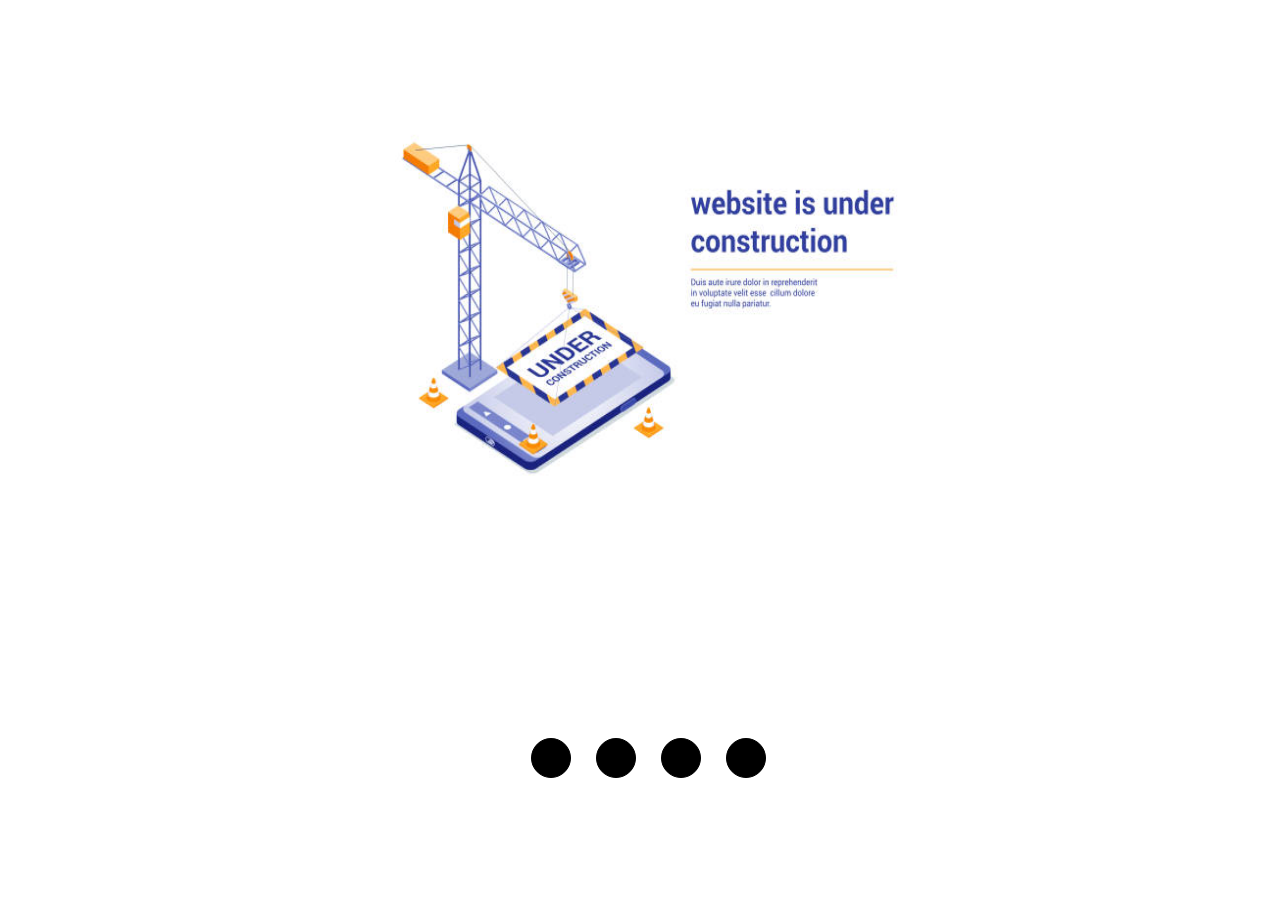
==== index.html @ 3fd9f918 "My website" ====
<!DOCTYPE html>
<html lang="en">
<head>
    <meta charset="UTF-8">
    <meta http-equiv="X-UA-Compatible" content="IE=edge">
    <meta name="viewport" content="width=device-width, initial-scale=1.0">
    <title>Comming soon</title>
    <link rel="stylesheet" href="css/main.css">
</head>
<body>
    <div class="images">
        <img src="images/istockphoto-1144494300-612x612.jpg" alt="">
    </div>
    <div class="loading">
        <span></span>
        <span></span>
        <span></span>
        <span></span>
    </div>
</body>
</html>
---- css/main.css ----
/*Global rules*/
* {
  box-sizing: border-box;
}
body {
  display: grid;
  place-items: center;
  width: 100vw;
  height: 100vh;
}
.images {
  position: relative;
  width: 600px;
  height: 400px;
}
img {
  position: absolute;
  top: 0%;
  left: 0%;
  width: 100%;
  height: 100%;
}
.loading {
  position: relative;
  width: 300px;
  height: 100px;
  padding: 20px;
  display: flex;
  align-items: center;
  justify-content: space-around;
}
.loading span {
  width: 40px;
  height: 40px;
  border-radius: 50%;
  border: 1px solid black;
  background-color: black;
  animation: loading 2s ease infinite;
  transition: all 0.3s ease-in;
}
span:first-of-type {
  animation-delay: 1s;
}
span:nth-of-type(2) {
  animation-delay: 1.25s;
}
span:nth-of-type(3) {
  animation-delay: 1.5s;
}
@keyframes loading {
  0% {
    transform: translateY(0);
    background-color: red;
  }
  50% {
    transform: translateY(70px);
    background-color: greenyellow;
  }
  100% {
    transform: translateY(0);
    background-color: red;
  }
}
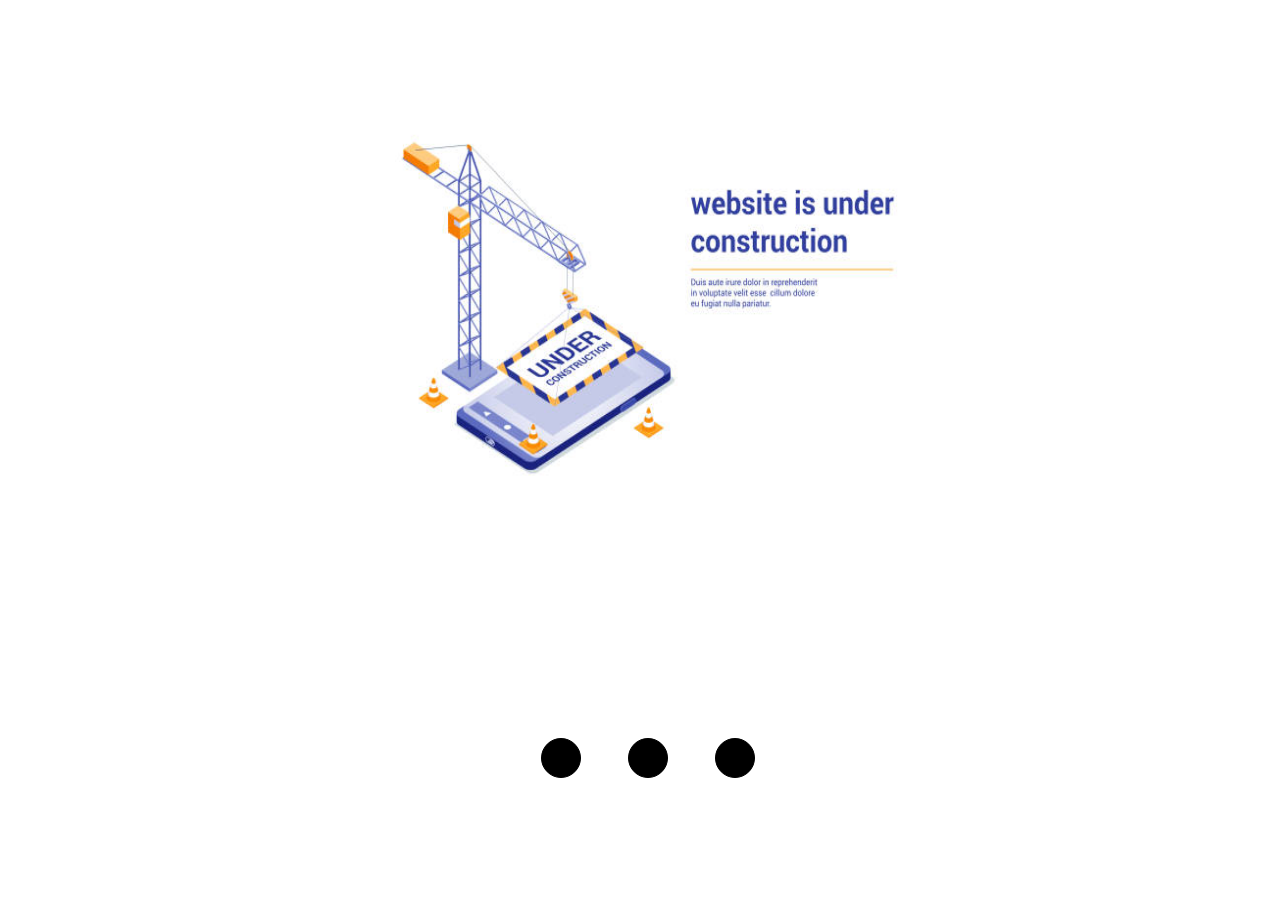
==== commit cb612ff5: "adding new properties" ====
--- a/index.html
+++ b/index.html
@@ -15,7 +15,6 @@
         <span></span>
         <span></span>
         <span></span>
-        <span></span>
     </div>
 </body>
 </html>--- a/css/main.css
+++ b/css/main.css
@@ -38,14 +38,11 @@
   animation: loading 2s ease infinite;
   transition: all 0.3s ease-in;
 }
-span:first-of-type {
-  animation-delay: 1s;
-}
 span:nth-of-type(2) {
-  animation-delay: 1.25s;
+  animation-delay: 0.5s;
 }
 span:nth-of-type(3) {
-  animation-delay: 1.5s;
+  animation-delay: 0.7s;
 }
 @keyframes loading {
   0% {
@@ -53,7 +50,7 @@
     background-color: red;
   }
   50% {
-    transform: translateY(70px);
+    transform: translateY(20px);
     background-color: greenyellow;
   }
   100% {
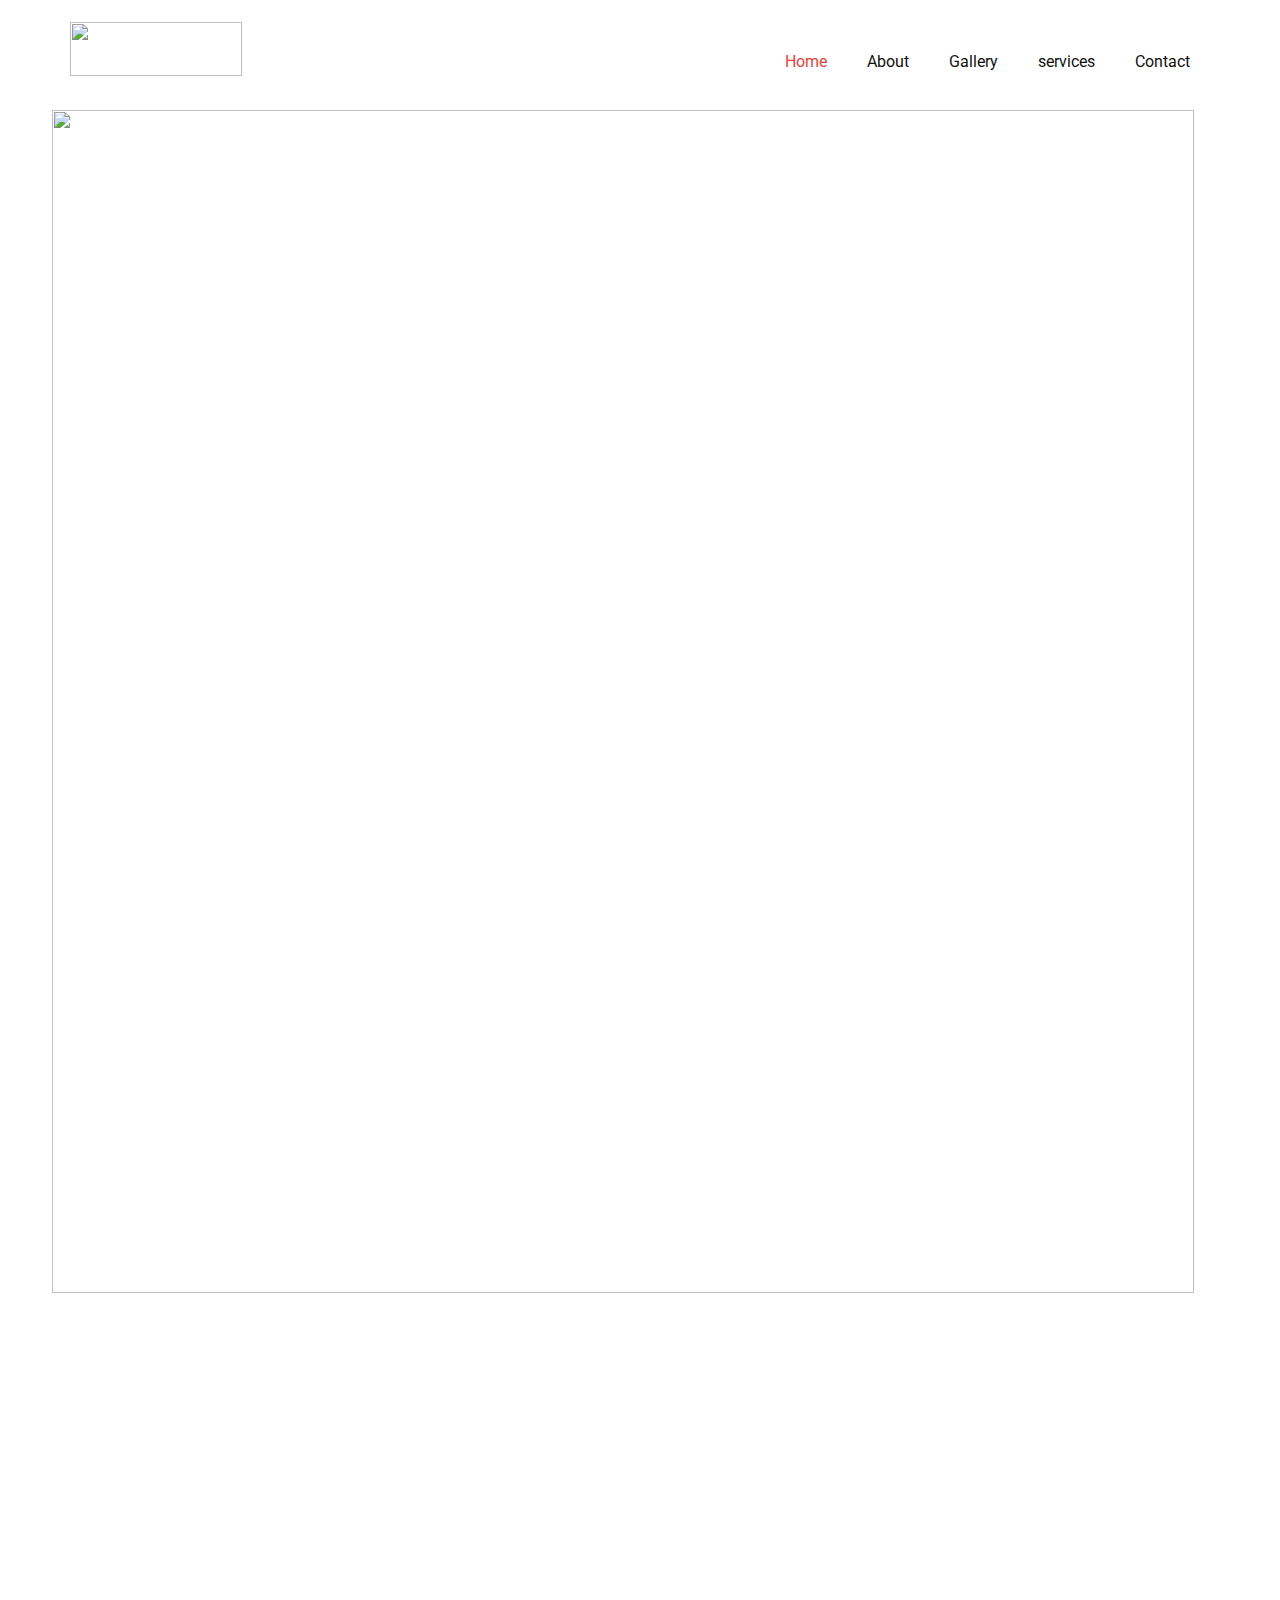
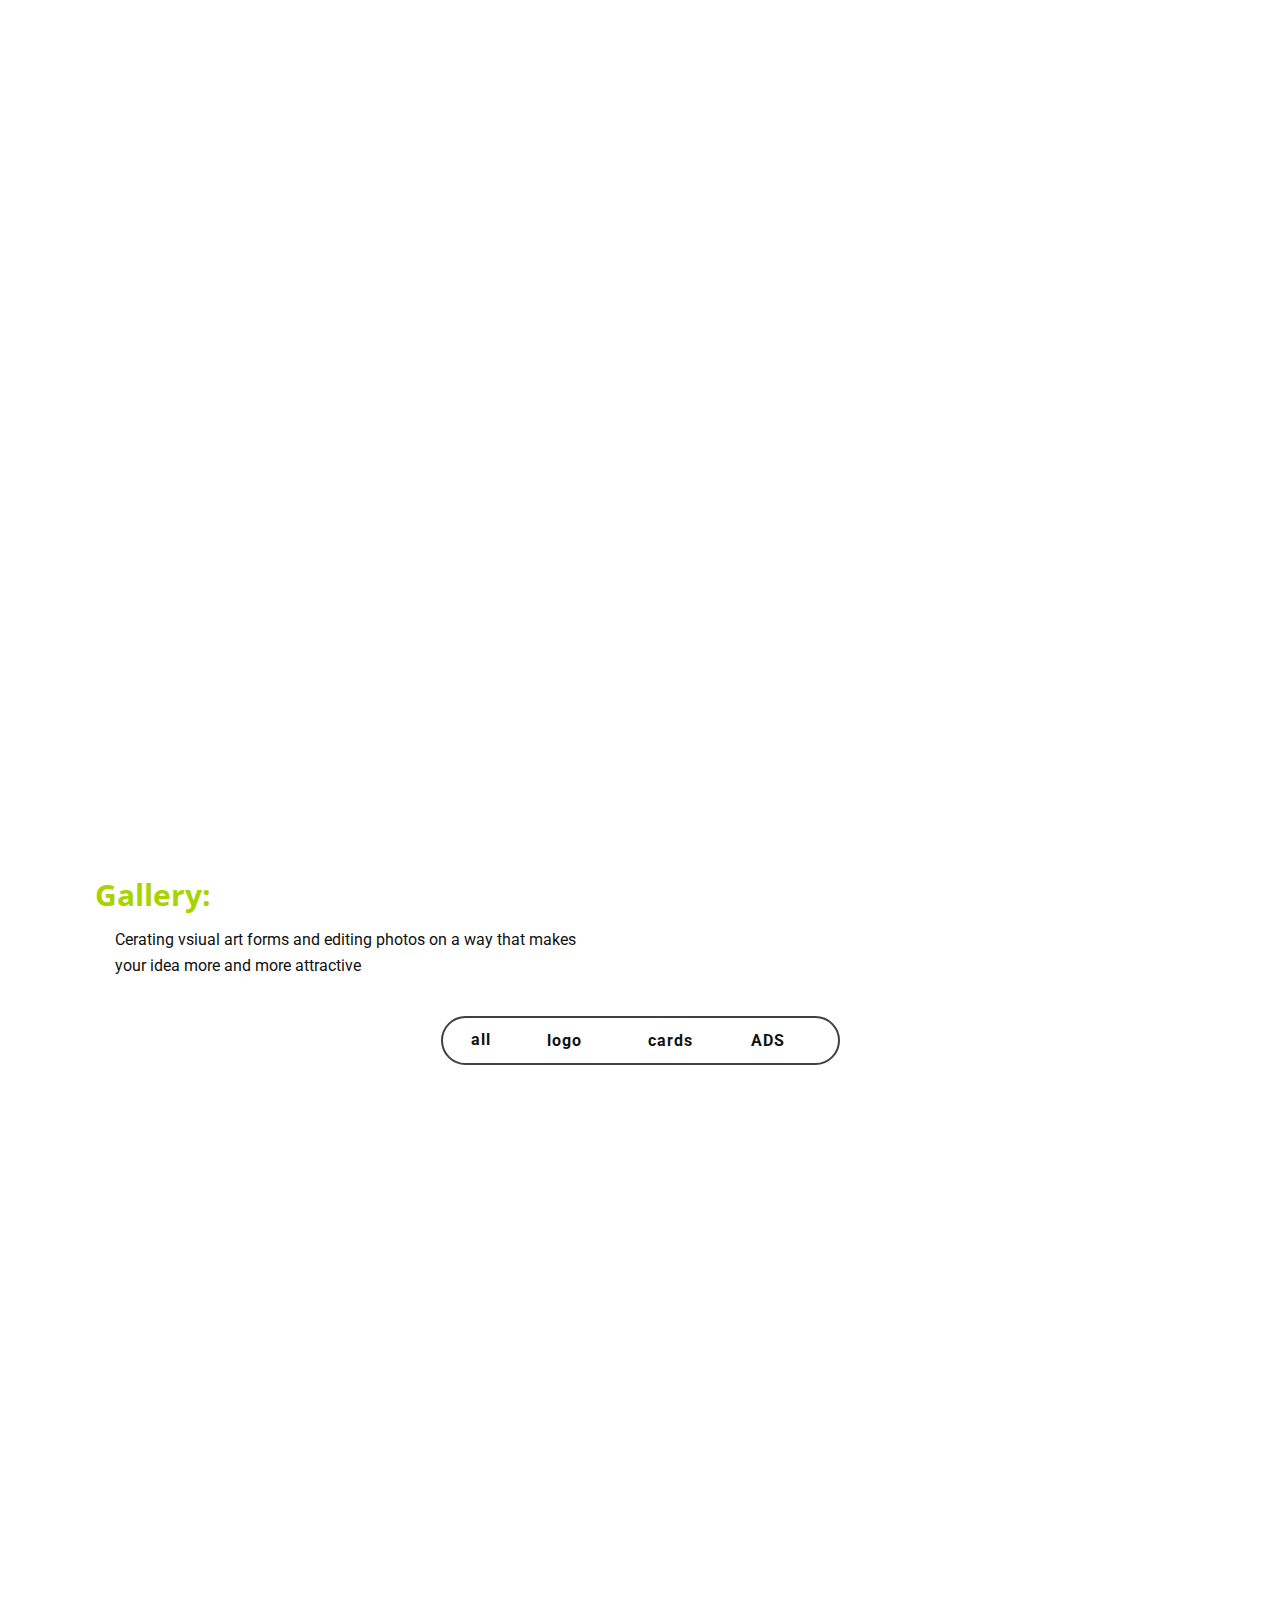
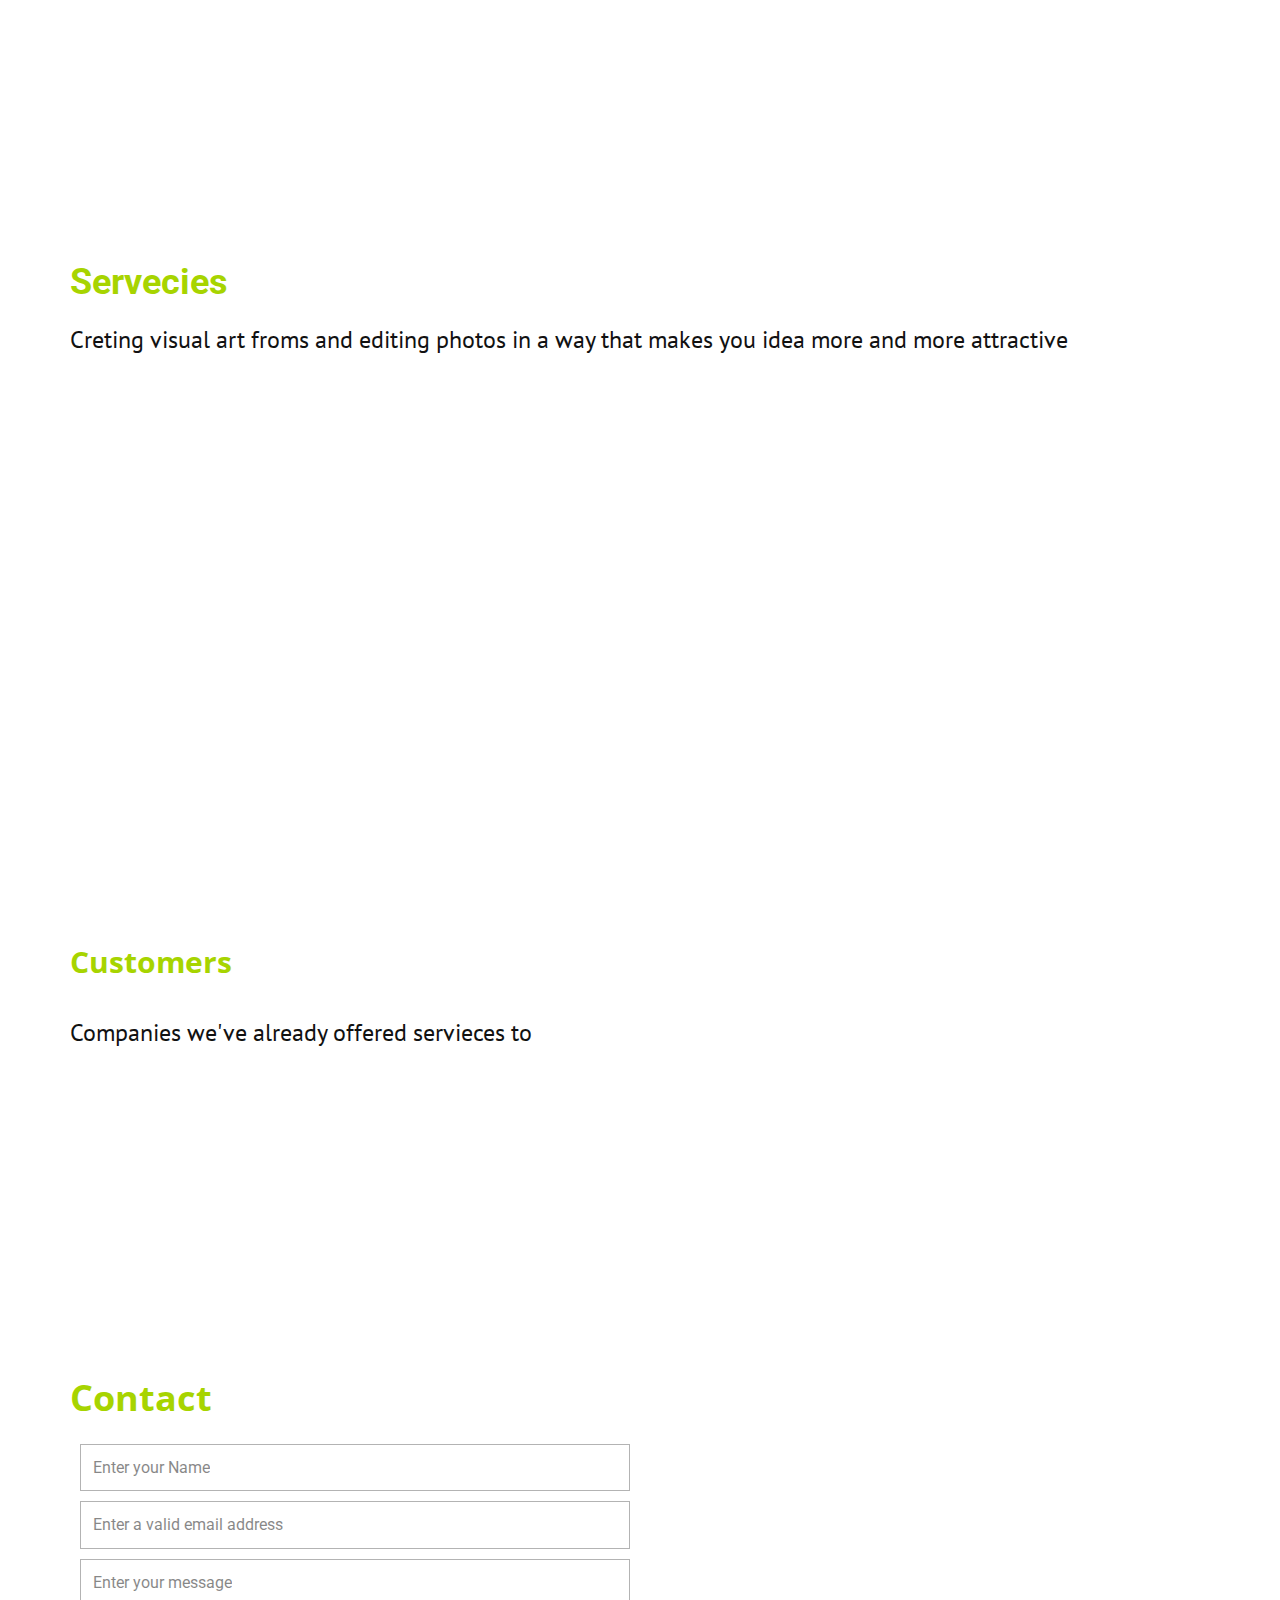
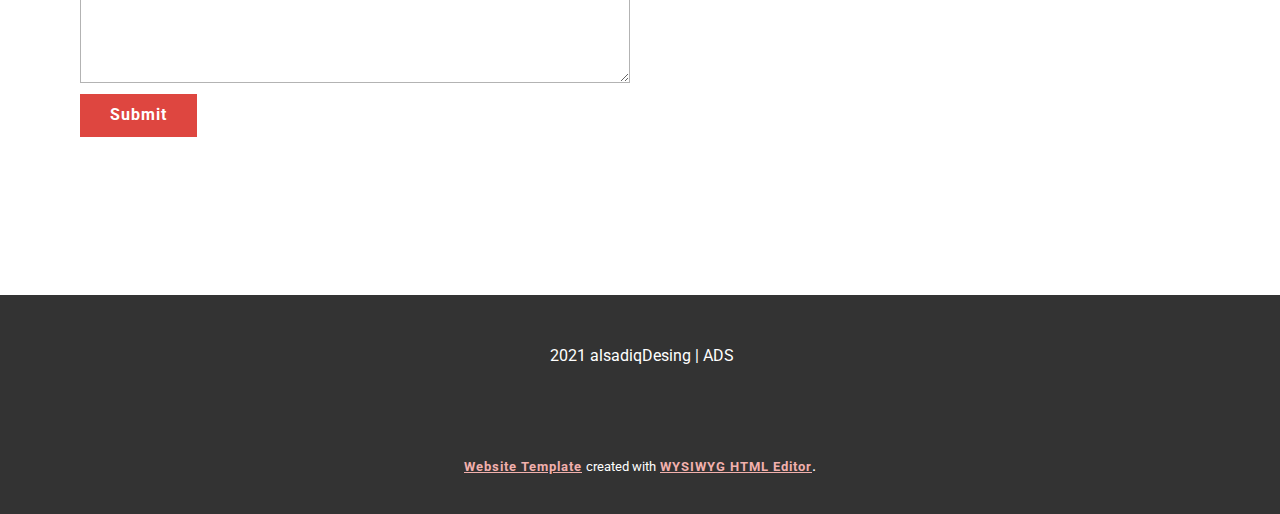
==== commit e1c266df: "new changes" ====
--- a/index.html
+++ b/index.html
@@ -1,20 +1,230 @@
 <!DOCTYPE html>
-<html lang="en">
-<head>
-    <meta charset="UTF-8">
-    <meta http-equiv="X-UA-Compatible" content="IE=edge">
+<html style="font-size: 16px;">
+  <head>
     <meta name="viewport" content="width=device-width, initial-scale=1.0">
-    <title>Comming soon</title>
-    <link rel="stylesheet" href="css/main.css">
-</head>
-<body>
-    <div class="images">
-        <img src="images/istockphoto-1144494300-612x612.jpg" alt="">
-    </div>
-    <div class="loading">
-        <span></span>
-        <span></span>
-        <span></span>
-    </div>
-</body>
+    <meta charset="utf-8">
+    <meta name="keywords" content="jellyfish, tentacles, animal, poppy, flower, plant">
+    <meta name="description" content="">
+    <meta name="page_type" content="np-template-header-footer-from-plugin">
+    <title>Home</title>
+    <link rel="stylesheet" href="nicepage.css" media="screen">
+<link rel="stylesheet" href="Home.css" media="screen">
+    <script class="u-script" type="text/javascript" src="jquery.js" defer=""></script>
+    <script class="u-script" type="text/javascript" src="nicepage.js" defer=""></script>
+    <meta name="generator" content="Nicepage 3.25.0, nicepage.com">
+    
+    <link id="u-theme-google-font" rel="stylesheet" href="https://fonts.googleapis.com/css?family=Open+Sans:300,300i,400,400i,600,600i,700,700i,800,800i|Roboto:100,100i,300,300i,400,400i,500,500i,700,700i,900,900i">
+    <link id="u-page-google-font" rel="stylesheet" href="https://fonts.googleapis.com/css?family=PT+Sans:400,400i,700,700i">
+    
+    
+    
+    
+    
+    
+    <script type="application/ld+json">{
+		"@context": "http://schema.org",
+		"@type": "Organization",
+		"name": "Site1",
+		"logo": "images/alsadiqlogo.JPG"
+}</script>
+    <meta name="theme-color" content="#de4640">
+    <meta property="og:title" content="Home">
+    <meta property="og:description" content="">
+    <meta property="og:type" content="website">
+  </head>
+  <body data-home-page="Home.html" data-home-page-title="Home" class="u-body"><header class="u-clearfix u-header u-header" id="sec-d987"><div class="u-clearfix u-sheet u-valign-middle-lg u-valign-middle-md u-valign-middle-sm u-valign-middle-xl u-sheet-1">
+        <a href="https://nicepage.com" class="u-image u-logo u-image-1" data-image-width="172" data-image-height="54">
+          <img src="images/alsadiqlogo.JPG" class="u-logo-image u-logo-image-1">
+        </a>
+        <nav class="u-menu u-menu-dropdown u-offcanvas u-menu-1">
+          <div class="menu-collapse" style="font-size: 1rem; letter-spacing: 0px;">
+            <a class="u-button-style u-custom-left-right-menu-spacing u-custom-padding-bottom u-custom-top-bottom-menu-spacing u-nav-link u-text-active-palette-1-base u-text-hover-palette-2-base" href="#">
+              <svg><use xmlns:xlink="http://www.w3.org/1999/xlink" xlink:href="#menu-hamburger"></use></svg>
+              <svg version="1.1" xmlns="http://www.w3.org/2000/svg" xmlns:xlink="http://www.w3.org/1999/xlink"><defs><symbol id="menu-hamburger" viewBox="0 0 16 16" style="width: 16px; height: 16px;"><rect y="1" width="16" height="2"></rect><rect y="7" width="16" height="2"></rect><rect y="13" width="16" height="2"></rect>
+</symbol>
+</defs></svg>
+            </a>
+          </div>
+          <div class="u-custom-menu u-nav-container">
+            <ul class="u-nav u-unstyled u-nav-1"><li class="u-nav-item"><a class="u-button-style u-nav-link u-text-active-palette-1-base u-text-hover-palette-2-base" href="Home.html" style="padding: 10px 20px;">Home</a>
+</li><li class="u-nav-item"><a class="u-button-style u-nav-link u-text-active-palette-1-base u-text-hover-palette-2-base" href="Home.html#sec-3091" data-page-id="181811910" style="padding: 10px 20px;">About</a>
+</li><li class="u-nav-item"><a class="u-button-style u-nav-link u-text-active-palette-1-base u-text-hover-palette-2-base" href="Home.html#sec-8b82" data-page-id="181811910" style="padding: 10px 20px;">Gallery</a>
+</li><li class="u-nav-item"><a class="u-button-style u-nav-link u-text-active-palette-1-base u-text-hover-palette-2-base" href="Home.html#services" data-page-id="181811910" style="padding: 10px 20px;">services</a>
+</li><li class="u-nav-item"><a class="u-button-style u-nav-link u-text-active-palette-1-base u-text-hover-palette-2-base" href="Home.html#contact" data-page-id="181811910" style="padding: 10px 20px;">Contact</a>
+</li></ul>
+          </div>
+          <div class="u-custom-menu u-nav-container-collapse">
+            <div class="u-black u-container-style u-inner-container-layout u-opacity u-opacity-95 u-sidenav">
+              <div class="u-sidenav-overflow">
+                <div class="u-menu-close"></div>
+                <ul class="u-align-center u-nav u-popupmenu-items u-unstyled u-nav-2"><li class="u-nav-item"><a class="u-button-style u-nav-link" href="Home.html" style="padding: 10px 20px;">Home</a>
+</li><li class="u-nav-item"><a class="u-button-style u-nav-link" href="Home.html#sec-3091" data-page-id="181811910" style="padding: 10px 20px;">About</a>
+</li><li class="u-nav-item"><a class="u-button-style u-nav-link" href="Home.html#sec-8b82" data-page-id="181811910" style="padding: 10px 20px;">Gallery</a>
+</li><li class="u-nav-item"><a class="u-button-style u-nav-link" href="Home.html#services" data-page-id="181811910" style="padding: 10px 20px;">services</a>
+</li><li class="u-nav-item"><a class="u-button-style u-nav-link" href="Home.html#contact" data-page-id="181811910" style="padding: 10px 20px;">Contact</a>
+</li></ul>
+              </div>
+            </div>
+            <div class="u-black u-menu-overlay u-opacity u-opacity-70"></div>
+          </div>
+        </nav>
+      </div></header>
+    <section class="u-align-center u-clearfix u-section-1" id="sec-f7ba">
+      <div class="u-clearfix u-sheet u-valign-bottom-lg u-valign-bottom-xl u-valign-middle-md u-valign-middle-sm u-sheet-1">
+        <div class="u-clearfix u-expanded-width-lg u-expanded-width-md u-expanded-width-sm u-expanded-width-xs u-gutter-0 u-layout-wrap u-layout-wrap-1">
+          <div class="u-layout" style="">
+            <div class="u-layout-row" style="">
+              <div class="u-align-left u-container-style u-layout-cell u-left-cell u-size-60 u-size-xs-60 u-layout-cell-1" src="">
+                <div class="u-container-layout u-valign-middle-sm u-valign-top-md u-container-layout-1" src="">
+                  <img class="u-expanded-width-lg u-expanded-width-sm u-expanded-width-xs u-image u-image-1" src="images/11.png" data-image-width="1600" data-image-height="1600" data-animation-name="slideIn" data-animation-duration="1250" data-animation-delay="0" data-animation-direction="Up" data-href="Home.html" data-page-id="181811910">
+                </div>
+              </div>
+            </div>
+          </div>
+        </div>
+      </div>
+    </section>
+    <section class="u-align-center u-clearfix u-section-2" id="sec-3091">
+      <div class="u-clearfix u-sheet u-valign-middle-sm u-valign-middle-xs u-sheet-1">
+        <img class="u-expanded-width-sm u-expanded-width-xs u-image u-image-default u-preserve-proportions u-image-1" src="images/2.png" alt="" data-image-width="3259" data-image-height="3259" data-animation-name="slideIn" data-animation-duration="1000" data-animation-delay="0" data-animation-direction="Up" data-href="Home.html#sec-3091" data-page-id="181811910">
+      </div>
+    </section>
+    <section class="u-clearfix u-section-3" id="sec-8b82">
+      <div class="u-clearfix u-sheet u-valign-middle-lg u-valign-middle-md u-valign-middle-xl u-sheet-1">
+        <h2 class="u-text u-text-custom-color-2 u-text-1">Gallery:</h2>
+        <p class="u-text u-text-2">Cerating vsiual art forms and editing photos on a way that makes your idea more and more attractive</p>
+        <div class="u-border-2 u-border-grey-75 u-container-style u-expanded-width-xs u-group u-radius-30 u-shape-round u-white u-group-1">
+          <div class="u-container-layout u-container-layout-1">
+            <a href="https://nicepage.com/joomla-templates" class="button u-border-none u-btn u-btn-round u-button-style u-hover-custom-color-2 u-radius-19 u-white u-btn-1">all</a>
+            <a href="https://nicepage.com/c/medicine-science-html-templates" class="button u-border-none u-btn u-btn-round u-button-style u-hover-custom-color-2 u-radius-20 u-white u-btn-2">logo</a>
+            <a href="https://nicepage.com/website-builder" class="button u-border-none u-btn u-btn-round u-button-style u-hover-custom-color-2 u-radius-20 u-white u-btn-3">cards</a>
+            <a href="https://nicepage.com/html-website-builder" class="u-border-none u-btn u-btn-round u-button-style u-hover-custom-color-2 u-radius-20 u-white u-btn-4">ADS</a>
+          </div>
+        </div>
+        <div class="u-clearfix u-expanded-width u-gutter-10 u-layout-wrap u-layout-wrap-1">
+          <div class="u-layout">
+            <div class="u-layout-row">
+              <div class="u-align-left u-container-style u-layout-cell u-size-15 u-size-30-md u-layout-cell-1" data-animation-name="slideIn" data-animation-duration="1000" data-animation-delay="0" data-animation-direction="Up">
+                <div class="u-container-layout u-container-layout-2">
+                  <img class="u-image u-image-default u-preserve-proportions u-image-1" src="images/logo1.JPG" alt="" data-image-width="142" data-image-height="128">
+                </div>
+              </div>
+              <div class="u-container-style u-layout-cell u-size-15 u-size-30-md u-layout-cell-2" data-animation-name="slideIn" data-animation-duration="1000" data-animation-delay="250" data-animation-direction="Up">
+                <div class="u-container-layout u-container-layout-3">
+                  <img class="u-image u-image-2" src="images/mlogob22.png" data-image-width="1017" data-image-height="797">
+                </div>
+              </div>
+              <div class="u-container-style u-layout-cell u-size-15 u-size-30-md u-layout-cell-3" data-animation-name="slideIn" data-animation-duration="1000" data-animation-delay="750" data-animation-direction="Up">
+                <div class="u-container-layout u-valign-top-lg u-valign-top-md u-valign-top-xl u-container-layout-4">
+                  <img class="u-image u-image-3" src="images/logo3.JPG" data-image-width="150" data-image-height="137">
+                </div>
+              </div>
+              <div class="u-container-style u-layout-cell u-size-15 u-size-30-md u-layout-cell-4" data-animation-name="slideIn" data-animation-duration="1000" data-animation-delay="1000" data-animation-direction="Up">
+                <div class="u-container-layout u-valign-top-lg u-valign-top-xl u-container-layout-5">
+                  <img class="u-image u-image-4" src="images/logo5.JPG" data-image-width="132" data-image-height="150">
+                </div>
+              </div>
+            </div>
+          </div>
+        </div>
+        <div class="u-clearfix u-expanded-width u-gutter-10 u-layout-wrap u-layout-wrap-2">
+          <div class="u-layout">
+            <div class="u-layout-row">
+              <div class="u-container-style u-image u-layout-cell u-size-22 u-image-5" data-image-width="608" data-image-height="362" data-animation-name="slideIn" data-animation-duration="1000" data-animation-delay="1000" data-animation-direction="Up">
+                <div class="u-container-layout u-valign-middle u-container-layout-6"></div>
+              </div>
+              <div class="u-container-style u-image u-layout-cell u-size-27-lg u-size-27-xl u-size-37-md u-size-37-sm u-size-37-xs u-image-6" data-animation-name="slideIn" data-animation-duration="1000" data-animation-delay="1250" data-animation-direction="Up" data-image-width="757" data-image-height="280">
+                <div class="u-container-layout u-valign-top u-container-layout-7"></div>
+              </div>
+              <div class="u-container-style u-layout-cell u-size-1-md u-size-1-sm u-size-1-xs u-size-11-lg u-size-11-xl u-layout-cell-7" data-animation-name="slideIn" data-animation-duration="1000" data-animation-delay="1500" data-animation-direction="Up">
+                <div class="u-container-layout u-valign-top-lg u-valign-top-xl u-container-layout-8">
+                  <img class="u-image u-image-default u-preserve-proportions u-image-7" src="images/logo6.JPG" alt="" data-image-width="130" data-image-height="115">
+                </div>
+              </div>
+            </div>
+          </div>
+        </div>
+        <div class="u-clearfix u-expanded-width u-gutter-18 u-layout-wrap u-layout-wrap-3">
+          <div class="u-layout">
+            <div class="u-layout-row">
+              <div class="u-container-style u-image u-layout-cell u-size-38 u-image-8" data-image-width="1043" data-image-height="303" data-animation-name="slideIn" data-animation-duration="1000" data-animation-delay="1750" data-animation-direction="Up">
+                <div class="u-container-layout u-valign-top u-container-layout-9"></div>
+              </div>
+              <div class="u-container-style u-image u-layout-cell u-size-22 u-image-9" data-image-width="1177" data-image-height="614" data-animation-name="slideIn" data-animation-duration="1000" data-animation-delay="2000" data-animation-direction="Up">
+                <div class="u-container-layout u-container-layout-10"></div>
+              </div>
+            </div>
+          </div>
+        </div>
+      </div>
+    </section>
+    <section class="u-clearfix u-section-4" id="services">
+      <div class="u-clearfix u-sheet u-valign-middle-xs u-sheet-1">
+        <h2 class="heading u-custom-font u-text u-text-custom-color-2 u-text-default u-text-font u-text-1">Servecies</h2>
+        <p class="u-custom-font u-font-pt-sans u-text u-text-default u-text-2">Creting visual art froms and editing photos in a way that makes you idea more and more attractive</p>
+        <div class="u-clearfix u-expanded-width u-gutter-20 u-layout-wrap u-layout-wrap-1">
+          <div class="u-layout">
+            <div class="u-layout-row">
+              <div class="u-container-style u-image u-layout-cell u-size-19 u-image-1" data-image-width="3259" data-image-height="3259" data-animation-name="slideIn" data-animation-duration="1000" data-animation-delay="0" data-animation-direction="Up">
+                <div class="u-container-layout u-container-layout-1"></div>
+              </div>
+              <div class="u-container-style u-image u-layout-cell u-size-21 u-image-2" data-image-width="3259" data-image-height="3259" data-animation-name="slideIn" data-animation-duration="1000" data-animation-delay="250" data-animation-direction="Up">
+                <div class="u-container-layout u-container-layout-2"></div>
+              </div>
+              <div class="u-container-style u-image u-layout-cell u-size-20 u-image-3" data-image-width="3259" data-image-height="3259" data-animation-name="slideIn" data-animation-duration="1000" data-animation-delay="750" data-animation-direction="Up">
+                <div class="u-container-layout u-container-layout-3"></div>
+              </div>
+            </div>
+          </div>
+        </div>
+        <h3 class="u-text u-text-custom-color-2 u-text-default u-text-font u-text-3">Customers</h3>
+        <p class="u-custom-font u-font-pt-sans u-text u-text-default u-text-4">Companies we've already offered servieces to&nbsp;</p>
+        <img class="u-expanded-width-md u-expanded-width-sm u-expanded-width-xs u-image u-image-default u-image-4" src="images/customer1.JPG" alt="" data-image-width="731" data-image-height="195" data-animation-name="slideIn" data-animation-duration="1000" data-animation-delay="750" data-animation-direction="Up">
+      </div>
+    </section>
+    <section class="u-clearfix u-section-5" id="contact">
+      <div class="u-clearfix u-sheet u-sheet-1">
+        <h2 class="u-text u-text-custom-color-2 u-text-default u-text-1">Contact</h2>
+        <div class="u-form u-form-1">
+          <form action="#" method="POST" class="u-clearfix u-form-spacing-10 u-form-vertical u-inner-form" source="custom" name="form" style="padding: 10px;">
+            <div class="u-form-group u-form-name">
+              <label for="name-8e6f" class="u-form-control-hidden u-label"></label>
+              <input type="text" placeholder="Enter your Name" id="name-8e6f" name="name" class="u-border-1 u-border-grey-30 u-input u-input-rectangle u-white" required="">
+            </div>
+            <div class="u-form-email u-form-group">
+              <label for="email-8e6f" class="u-form-control-hidden u-label"></label>
+              <input type="email" placeholder="Enter a valid email address" id="email-8e6f" name="email" class="u-border-1 u-border-grey-30 u-input u-input-rectangle u-white" required="">
+            </div>
+            <div class="u-form-group u-form-message">
+              <label for="message-8e6f" class="u-form-control-hidden u-label"></label>
+              <textarea placeholder="Enter your message" rows="4" cols="50" id="message-8e6f" name="message" class="u-border-1 u-border-grey-30 u-input u-input-rectangle u-white" required=""></textarea>
+            </div>
+            <div class="u-align-left u-form-group u-form-submit">
+              <a href="#" class="u-btn u-btn-submit u-button-style">Submit</a>
+              <input type="submit" value="submit" class="u-form-control-hidden">
+            </div>
+            <div class="u-form-send-message u-form-send-success"> Thank you! Your message has been sent. </div>
+            <div class="u-form-send-error u-form-send-message"> Unable to send your message. Please fix errors then try again. </div>
+            <input type="hidden" value="" name="recaptchaResponse">
+          </form>
+        </div>
+      </div>
+    </section>
+    
+    
+    <footer class="u-align-left u-clearfix u-footer u-grey-80 u-footer" id="sec-b8b6"><div class="u-clearfix u-sheet u-valign-middle u-sheet-1">
+        <p class="u-text u-text-default u-text-1">&nbsp;2021 alsadiqDesing | ADS</p>
+      </div></footer>
+    <section class="u-backlink u-clearfix u-grey-80">
+      <a class="u-link" href="https://nicepage.com/website-templates" target="_blank">
+        <span>Website Template</span>
+      </a>
+      <p class="u-text">
+        <span>created with</span>
+      </p>
+      <a class="u-link" href="https://nicepage.com/wysiwyg-html-editor" target="_blank">
+        <span>WYSIWYG HTML Editor</span>
+      </a>. 
+    </section>
+  </body>
 </html>--- a/nicepage.css
+++ b/nicepage.css
@@ -0,0 +1,34671 @@
+/*begin-commonstyles library*//*!
+ * froala_editor v3.2.3 (https://www.froala.com/wysiwyg-editor)
+ * License https://froala.com/wysiwyg-editor/terms/
+ * Copyright 2014-2020 Froala Labs
+ */
+
+.fr-clearfix::after {
+  clear: both;
+  display: block;
+  content: "";
+  height: 0; }
+
+.fr-hide-by-clipping {
+  position: absolute;
+  width: 1px;
+  height: 1px;
+  padding: 0;
+  margin: -1px;
+  overflow: hidden;
+  clip: rect(0, 0, 0, 0);
+  border: 0; }
+
+.fr-view img.fr-rounded, .fr-view .fr-img-caption.fr-rounded img {
+  border-radius: 10px;
+  -moz-border-radius: 10px;
+  -webkit-border-radius: 10px;
+  -moz-background-clip: padding;
+  -webkit-background-clip: padding-box;
+  background-clip: padding-box; }
+
+.fr-view img.fr-shadow, .fr-view .fr-img-caption.fr-shadow img {
+  -webkit-box-shadow: 10px 10px 5px 0px #cccccc;
+  -moz-box-shadow: 10px 10px 5px 0px #cccccc;
+  box-shadow: 10px 10px 5px 0px #cccccc; }
+
+.fr-view img.fr-bordered, .fr-view .fr-img-caption.fr-bordered img {
+  border: solid 5px #CCC; }
+
+.fr-view img.fr-bordered {
+  -webkit-box-sizing: content-box;
+  -moz-box-sizing: content-box;
+  box-sizing: content-box; }
+
+.fr-view .fr-img-caption.fr-bordered img {
+  -webkit-box-sizing: border-box;
+  -moz-box-sizing: border-box;
+  box-sizing: border-box; }
+
+.fr-view {
+  word-wrap: break-word; }
+  .fr-view span[style~="color:"] a {
+    color: inherit; }
+  .fr-view strong {
+    font-weight: 700; }
+  .fr-view table {
+    border: none;
+    border-collapse: collapse;
+    empty-cells: show;
+    max-width: 100%; }
+    .fr-view table td {
+      min-width: 5px; }
+    .fr-view table.fr-dashed-borders td, .fr-view table.fr-dashed-borders th {
+      border-style: dashed; }
+    .fr-view table.fr-alternate-rows tbody tr:nth-child(2n) {
+      background: whitesmoke; }
+    .fr-view table td, .fr-view table th {
+      border: 1px solid #DDD; }
+      .fr-view table td:empty, .fr-view table th:empty {
+        height: 20px; }
+      .fr-view table td.fr-highlighted, .fr-view table th.fr-highlighted {
+        border: 1px double red; }
+      .fr-view table td.fr-thick, .fr-view table th.fr-thick {
+        border-width: 2px; }
+    .fr-view table th {
+      background: #ececec; }
+  .fr-view hr {
+    clear: both;
+    user-select: none;
+    -o-user-select: none;
+    -moz-user-select: none;
+    -khtml-user-select: none;
+    -webkit-user-select: none;
+    -ms-user-select: none;
+    break-after: always;
+    page-break-after: always; }
+  .fr-view .fr-file {
+    position: relative; }
+    .fr-view .fr-file::after {
+      position: relative;
+      content: "\1F4CE";
+      font-weight: normal; }
+  .fr-view pre {
+    white-space: pre-wrap;
+    word-wrap: break-word;
+    overflow: visible; }
+/*.fr-view[dir="rtl"] blockquote {
+  border-left: none;
+  border-right: solid 2px #5E35B1;
+  margin-right: 0;
+  padding-right: 5px;
+  padding-left: 0; }
+  .fr-view[dir="rtl"] blockquote blockquote {
+    border-color: #00BCD4; }
+    .fr-view[dir="rtl"] blockquote blockquote blockquote {
+      border-color: #43A047; }
+.fr-view blockquote {
+  border-left: solid 2px #5E35B1;
+  margin-left: 0;
+  padding-left: 5px;
+  color: #5E35B1; }
+  .fr-view blockquote blockquote {
+    border-color: #00BCD4;
+    color: #00BCD4; }
+    .fr-view blockquote blockquote blockquote {
+      border-color: #43A047;
+      color: #43A047; }*/
+  .fr-view span.fr-emoticon {
+    font-weight: normal;
+    font-family: "Apple Color Emoji","Segoe UI Emoji","NotoColorEmoji","Segoe UI Symbol","Android Emoji","EmojiSymbols";
+    display: inline;
+    line-height: 0; }
+    .fr-view span.fr-emoticon.fr-emoticon-img {
+      background-repeat: no-repeat !important;
+      font-size: inherit;
+      height: 1em;
+      width: 1em;
+      min-height: 20px;
+      min-width: 20px;
+      display: inline-block;
+      margin: -.1em .1em .1em;
+      line-height: 1;
+      vertical-align: middle; }
+  .fr-view .fr-text-gray {
+    color: #AAA !important; }
+  .fr-view .fr-text-bordered {
+    border-top: solid 1px #222;
+    border-bottom: solid 1px #222;
+    padding: 10px 0; }
+  .fr-view .fr-text-spaced {
+    letter-spacing: 1px; }
+  .fr-view .fr-text-uppercase {
+    text-transform: uppercase; }
+  .fr-view .fr-class-highlighted {
+    background-color: #ffff00; }
+  .fr-view .fr-class-code {
+    border-color: #cccccc;
+    border-radius: 2px;
+    -moz-border-radius: 2px;
+    -webkit-border-radius: 2px;
+    -moz-background-clip: padding;
+    -webkit-background-clip: padding-box;
+    background-clip: padding-box;
+    background: #f5f5f5;
+    padding: 10px;
+    font-family: "Courier New", Courier, monospace; }
+  .fr-view .fr-class-transparency {
+    opacity: 0.5; }
+  .fr-view img {
+    position: relative;
+    max-width: 100%; }
+    .fr-view img.fr-dib {
+      margin: 10px auto;
+      display: block;
+      float: none;
+      vertical-align: top; }
+      .fr-view img.fr-dib.fr-fil {
+        margin-left: 0;
+        text-align: left; }
+      .fr-view img.fr-dib.fr-fir {
+        margin-right: 0;
+        text-align: right; }
+    .fr-view img.fr-dii {
+      display: inline-block;
+      float: none;
+      vertical-align: bottom;
+      margin-left: 5px;
+      margin-right: 5px;
+      max-width: calc(100% - (2 * 5px)); }
+      .fr-view img.fr-dii.fr-fil {
+        float: left;
+        margin: 10px 15px 10px 0;
+        max-width: calc(100% - 5px); }
+      .fr-view img.fr-dii.fr-fir {
+        float: right;
+        margin: 10px 0 10px 15px;
+        max-width: calc(100% - 5px); }
+  .fr-view span.fr-img-caption {
+    position: relative;
+    max-width: 100%; }
+    .fr-view span.fr-img-caption.fr-dib {
+      margin: 5px auto;
+      display: block;
+      float: none;
+      vertical-align: top; }
+      .fr-view span.fr-img-caption.fr-dib.fr-fil {
+        margin-left: 0;
+        text-align: left; }
+      .fr-view span.fr-img-caption.fr-dib.fr-fir {
+        margin-right: 0;
+        text-align: right; }
+    .fr-view span.fr-img-caption.fr-dii {
+      display: inline-block;
+      float: none;
+      vertical-align: bottom;
+      margin-left: 5px;
+      margin-right: 5px;
+      max-width: calc(100% - (2 * 5px)); }
+      .fr-view span.fr-img-caption.fr-dii.fr-fil {
+        float: left;
+        margin: 5px 5px 5px 0;
+        max-width: calc(100% - 5px); }
+      .fr-view span.fr-img-caption.fr-dii.fr-fir {
+        float: right;
+        margin: 5px 0 5px 5px;
+        max-width: calc(100% - 5px); }
+  .fr-view .fr-video {
+    text-align: center;
+    position: relative; }
+    .fr-view .fr-video.fr-rv {
+      padding-bottom: 56.25%;
+      padding-top: 30px;
+      height: 0;
+      overflow: hidden; }
+      .fr-view .fr-video.fr-rv > iframe, .fr-view .fr-video.fr-rv object, .fr-view .fr-video.fr-rv embed {
+        position: absolute !important;
+        top: 0;
+        left: 0;
+        width: 100%;
+        height: 100%; }
+    .fr-view .fr-video > * {
+      -webkit-box-sizing: content-box;
+      -moz-box-sizing: content-box;
+      box-sizing: content-box;
+      max-width: 100%;
+      border: none; }
+    .fr-view .fr-video.fr-dvb {
+      display: block;
+      clear: both; }
+      .fr-view .fr-video.fr-dvb.fr-fvl {
+        text-align: left; }
+      .fr-view .fr-video.fr-dvb.fr-fvr {
+        text-align: right; }
+    .fr-view .fr-video.fr-dvi {
+      display: inline-block; }
+      .fr-view .fr-video.fr-dvi.fr-fvl {
+        float: left; }
+      .fr-view .fr-video.fr-dvi.fr-fvr {
+        float: right; }
+  .fr-view a.fr-strong {
+    font-weight: 700; }
+  .fr-view a.fr-green {
+    color: green; }
+  .fr-view .fr-img-caption {
+    text-align: center; }
+    .fr-view .fr-img-caption .fr-img-wrap {
+      padding: 0;
+      margin: auto;
+      text-align: center;
+      width: 100%; }
+      .fr-view .fr-img-caption .fr-img-wrap a {
+        display: block; }
+      .fr-view .fr-img-caption .fr-img-wrap img {
+        display: block;
+        margin: auto;
+        width: 100%; }
+      .fr-view .fr-img-caption .fr-img-wrap > span {
+        margin: auto;
+        display: block;
+        padding: 5px 5px 10px;
+        font-size: 14px;
+        font-weight: initial;
+        -webkit-box-sizing: border-box;
+        -moz-box-sizing: border-box;
+        box-sizing: border-box;
+        -webkit-opacity: 0.9;
+        -moz-opacity: 0.9;
+        opacity: 0.9;
+        -ms-filter: "progid:DXImageTransform.Microsoft.Alpha(Opacity=0)";
+        width: 100%;
+        text-align: center; }
+  .fr-view button.fr-rounded, .fr-view input.fr-rounded, .fr-view textarea.fr-rounded {
+    border-radius: 10px;
+    -moz-border-radius: 10px;
+    -webkit-border-radius: 10px;
+    -moz-background-clip: padding;
+    -webkit-background-clip: padding-box;
+    background-clip: padding-box; }
+  .fr-view button.fr-large, .fr-view input.fr-large, .fr-view textarea.fr-large {
+    font-size: 24px; }
+  .fr-view ul, .fr-view ol {
+    list-style-position: inside; }
+
+/**
+ * Image style.
+ */
+a.fr-view.fr-strong {
+  font-weight: 700; }
+a.fr-view.fr-green {
+  color: green; }
+
+/**
+ * Link style.
+ */
+img.fr-view {
+  position: relative;
+  max-width: 100%; }
+  img.fr-view.fr-dib {
+    margin: 5px auto;
+    display: block;
+    float: none;
+    vertical-align: top; }
+    img.fr-view.fr-dib.fr-fil {
+      margin-left: 0;
+      text-align: left; }
+    img.fr-view.fr-dib.fr-fir {
+      margin-right: 0;
+      text-align: right; }
+  img.fr-view.fr-dii {
+    display: inline-block;
+    float: none;
+    vertical-align: bottom;
+    margin-left: 5px;
+    margin-right: 5px;
+    max-width: calc(100% - (2 * 5px)); }
+    img.fr-view.fr-dii.fr-fil {
+      float: left;
+      margin: 5px 5px 5px 0;
+      max-width: calc(100% - 5px); }
+    img.fr-view.fr-dii.fr-fir {
+      float: right;
+      margin: 5px 0 5px 5px;
+      max-width: calc(100% - 5px); }
+
+span.fr-img-caption.fr-view {
+  position: relative;
+  max-width: 100%; }
+  span.fr-img-caption.fr-view.fr-dib {
+    margin: 5px auto;
+    display: block;
+    float: none;
+    vertical-align: top; }
+    span.fr-img-caption.fr-view.fr-dib.fr-fil {
+      margin-left: 0;
+      text-align: left; }
+    span.fr-img-caption.fr-view.fr-dib.fr-fir {
+      margin-right: 0;
+      text-align: right; }
+  span.fr-img-caption.fr-view.fr-dii {
+    display: inline-block;
+    float: none;
+    vertical-align: bottom;
+    margin-left: 5px;
+    margin-right: 5px;
+    max-width: calc(100% - (2 * 5px)); }
+    span.fr-img-caption.fr-view.fr-dii.fr-fil {
+      float: left;
+      margin: 5px 5px 5px 0;
+      max-width: calc(100% - 5px); }
+    span.fr-img-caption.fr-view.fr-dii.fr-fir {
+      float: right;
+      margin: 5px 0 5px 5px;
+      max-width: calc(100% - 5px); }
+/*end-commonstyles library*//*begin-commonstyles library*/@charset "UTF-8";
+
+/*!
+ * animate.css -https://daneden.github.io/animate.css/
+ * Version - 3.7.2
+ * Licensed under the MIT license - http://opensource.org/licenses/MIT
+ *
+ * Copyright (c) 2019 Daniel Eden
+ */
+
+@-webkit-keyframes bounce {
+  from,
+  20%,
+  53%,
+  80%,
+  to {
+    -webkit-animation-timing-function: cubic-bezier(0.215, 0.61, 0.355, 1);
+    animation-timing-function: cubic-bezier(0.215, 0.61, 0.355, 1);
+    -webkit-transform: translate3d(0, 0, 0);
+    transform: translate3d(0, 0, 0);
+  }
+
+  40%,
+  43% {
+    -webkit-animation-timing-function: cubic-bezier(0.755, 0.05, 0.855, 0.06);
+    animation-timing-function: cubic-bezier(0.755, 0.05, 0.855, 0.06);
+    -webkit-transform: translate3d(0, -30px, 0);
+    transform: translate3d(0, -30px, 0);
+  }
+
+  70% {
+    -webkit-animation-timing-function: cubic-bezier(0.755, 0.05, 0.855, 0.06);
+    animation-timing-function: cubic-bezier(0.755, 0.05, 0.855, 0.06);
+    -webkit-transform: translate3d(0, -15px, 0);
+    transform: translate3d(0, -15px, 0);
+  }
+
+  90% {
+    -webkit-transform: translate3d(0, -4px, 0);
+    transform: translate3d(0, -4px, 0);
+  }
+}
+
+@keyframes bounce {
+  from,
+  20%,
+  53%,
+  80%,
+  to {
+    -webkit-animation-timing-function: cubic-bezier(0.215, 0.61, 0.355, 1);
+    animation-timing-function: cubic-bezier(0.215, 0.61, 0.355, 1);
+    -webkit-transform: translate3d(0, 0, 0);
+    transform: translate3d(0, 0, 0);
+  }
+
+  40%,
+  43% {
+    -webkit-animation-timing-function: cubic-bezier(0.755, 0.05, 0.855, 0.06);
+    animation-timing-function: cubic-bezier(0.755, 0.05, 0.855, 0.06);
+    -webkit-transform: translate3d(0, -30px, 0);
+    transform: translate3d(0, -30px, 0);
+  }
+
+  70% {
+    -webkit-animation-timing-function: cubic-bezier(0.755, 0.05, 0.855, 0.06);
+    animation-timing-function: cubic-bezier(0.755, 0.05, 0.855, 0.06);
+    -webkit-transform: translate3d(0, -15px, 0);
+    transform: translate3d(0, -15px, 0);
+  }
+
+  90% {
+    -webkit-transform: translate3d(0, -4px, 0);
+    transform: translate3d(0, -4px, 0);
+  }
+}
+
+.bounce {
+  -webkit-animation-name: bounce;
+  animation-name: bounce;
+  -webkit-transform-origin: center bottom;
+  transform-origin: center bottom;
+}
+
+@-webkit-keyframes flash {
+  from,
+  50%,
+  to {
+    opacity: 1;
+  }
+
+  25%,
+  75% {
+    opacity: 0;
+  }
+}
+
+@keyframes flash {
+  from,
+  50%,
+  to {
+    opacity: 1;
+  }
+
+  25%,
+  75% {
+    opacity: 0;
+  }
+}
+
+.flash {
+  -webkit-animation-name: flash;
+  animation-name: flash;
+}
+
+/* originally authored by Nick Pettit - https://github.com/nickpettit/glide */
+
+@-webkit-keyframes pulse {
+  from {
+    -webkit-transform: scale3d(1, 1, 1);
+    transform: scale3d(1, 1, 1);
+  }
+
+  50% {
+    -webkit-transform: scale3d(1.05, 1.05, 1.05);
+    transform: scale3d(1.05, 1.05, 1.05);
+  }
+
+  to {
+    -webkit-transform: scale3d(1, 1, 1);
+    transform: scale3d(1, 1, 1);
+  }
+}
+
+@keyframes pulse {
+  from {
+    -webkit-transform: scale3d(1, 1, 1);
+    transform: scale3d(1, 1, 1);
+  }
+
+  50% {
+    -webkit-transform: scale3d(1.05, 1.05, 1.05);
+    transform: scale3d(1.05, 1.05, 1.05);
+  }
+
+  to {
+    -webkit-transform: scale3d(1, 1, 1);
+    transform: scale3d(1, 1, 1);
+  }
+}
+
+.pulse {
+  -webkit-animation-name: pulse;
+  animation-name: pulse;
+}
+
+@-webkit-keyframes rubberBand {
+  from {
+    -webkit-transform: scale3d(1, 1, 1);
+    transform: scale3d(1, 1, 1);
+  }
+
+  30% {
+    -webkit-transform: scale3d(1.25, 0.75, 1);
+    transform: scale3d(1.25, 0.75, 1);
+  }
+
+  40% {
+    -webkit-transform: scale3d(0.75, 1.25, 1);
+    transform: scale3d(0.75, 1.25, 1);
+  }
+
+  50% {
+    -webkit-transform: scale3d(1.15, 0.85, 1);
+    transform: scale3d(1.15, 0.85, 1);
+  }
+
+  65% {
+    -webkit-transform: scale3d(0.95, 1.05, 1);
+    transform: scale3d(0.95, 1.05, 1);
+  }
+
+  75% {
+    -webkit-transform: scale3d(1.05, 0.95, 1);
+    transform: scale3d(1.05, 0.95, 1);
+  }
+
+  to {
+    -webkit-transform: scale3d(1, 1, 1);
+    transform: scale3d(1, 1, 1);
+  }
+}
+
+@keyframes rubberBand {
+  from {
+    -webkit-transform: scale3d(1, 1, 1);
+    transform: scale3d(1, 1, 1);
+  }
+
+  30% {
+    -webkit-transform: scale3d(1.25, 0.75, 1);
+    transform: scale3d(1.25, 0.75, 1);
+  }
+
+  40% {
+    -webkit-transform: scale3d(0.75, 1.25, 1);
+    transform: scale3d(0.75, 1.25, 1);
+  }
+
+  50% {
+    -webkit-transform: scale3d(1.15, 0.85, 1);
+    transform: scale3d(1.15, 0.85, 1);
+  }
+
+  65% {
+    -webkit-transform: scale3d(0.95, 1.05, 1);
+    transform: scale3d(0.95, 1.05, 1);
+  }
+
+  75% {
+    -webkit-transform: scale3d(1.05, 0.95, 1);
+    transform: scale3d(1.05, 0.95, 1);
+  }
+
+  to {
+    -webkit-transform: scale3d(1, 1, 1);
+    transform: scale3d(1, 1, 1);
+  }
+}
+
+.rubberBand {
+  -webkit-animation-name: rubberBand;
+  animation-name: rubberBand;
+}
+
+@-webkit-keyframes shake {
+  from,
+  to {
+    -webkit-transform: translate3d(0, 0, 0);
+    transform: translate3d(0, 0, 0);
+  }
+
+  10%,
+  30%,
+  50%,
+  70%,
+  90% {
+    -webkit-transform: translate3d(-10px, 0, 0);
+    transform: translate3d(-10px, 0, 0);
+  }
+
+  20%,
+  40%,
+  60%,
+  80% {
+    -webkit-transform: translate3d(10px, 0, 0);
+    transform: translate3d(10px, 0, 0);
+  }
+}
+
+@keyframes shake {
+  from,
+  to {
+    -webkit-transform: translate3d(0, 0, 0);
+    transform: translate3d(0, 0, 0);
+  }
+
+  10%,
+  30%,
+  50%,
+  70%,
+  90% {
+    -webkit-transform: translate3d(-10px, 0, 0);
+    transform: translate3d(-10px, 0, 0);
+  }
+
+  20%,
+  40%,
+  60%,
+  80% {
+    -webkit-transform: translate3d(10px, 0, 0);
+    transform: translate3d(10px, 0, 0);
+  }
+}
+
+.shake {
+  -webkit-animation-name: shake;
+  animation-name: shake;
+}
+
+@-webkit-keyframes headShake {
+  0% {
+    -webkit-transform: translateX(0);
+    transform: translateX(0);
+  }
+
+  6.5% {
+    -webkit-transform: translateX(-6px) rotateY(-9deg);
+    transform: translateX(-6px) rotateY(-9deg);
+  }
+
+  18.5% {
+    -webkit-transform: translateX(5px) rotateY(7deg);
+    transform: translateX(5px) rotateY(7deg);
+  }
+
+  31.5% {
+    -webkit-transform: translateX(-3px) rotateY(-5deg);
+    transform: translateX(-3px) rotateY(-5deg);
+  }
+
+  43.5% {
+    -webkit-transform: translateX(2px) rotateY(3deg);
+    transform: translateX(2px) rotateY(3deg);
+  }
+
+  50% {
+    -webkit-transform: translateX(0);
+    transform: translateX(0);
+  }
+}
+
+@keyframes headShake {
+  0% {
+    -webkit-transform: translateX(0);
+    transform: translateX(0);
+  }
+
+  6.5% {
+    -webkit-transform: translateX(-6px) rotateY(-9deg);
+    transform: translateX(-6px) rotateY(-9deg);
+  }
+
+  18.5% {
+    -webkit-transform: translateX(5px) rotateY(7deg);
+    transform: translateX(5px) rotateY(7deg);
+  }
+
+  31.5% {
+    -webkit-transform: translateX(-3px) rotateY(-5deg);
+    transform: translateX(-3px) rotateY(-5deg);
+  }
+
+  43.5% {
+    -webkit-transform: translateX(2px) rotateY(3deg);
+    transform: translateX(2px) rotateY(3deg);
+  }
+
+  50% {
+    -webkit-transform: translateX(0);
+    transform: translateX(0);
+  }
+}
+
+.headShake {
+  -webkit-animation-timing-function: ease-in-out;
+  animation-timing-function: ease-in-out;
+  -webkit-animation-name: headShake;
+  animation-name: headShake;
+}
+
+@-webkit-keyframes swing {
+  20% {
+    -webkit-transform: rotate3d(0, 0, 1, 15deg);
+    transform: rotate3d(0, 0, 1, 15deg);
+  }
+
+  40% {
+    -webkit-transform: rotate3d(0, 0, 1, -10deg);
+    transform: rotate3d(0, 0, 1, -10deg);
+  }
+
+  60% {
+    -webkit-transform: rotate3d(0, 0, 1, 5deg);
+    transform: rotate3d(0, 0, 1, 5deg);
+  }
+
+  80% {
+    -webkit-transform: rotate3d(0, 0, 1, -5deg);
+    transform: rotate3d(0, 0, 1, -5deg);
+  }
+
+  to {
+    -webkit-transform: rotate3d(0, 0, 1, 0deg);
+    transform: rotate3d(0, 0, 1, 0deg);
+  }
+}
+
+@keyframes swing {
+  20% {
+    -webkit-transform: rotate3d(0, 0, 1, 15deg);
+    transform: rotate3d(0, 0, 1, 15deg);
+  }
+
+  40% {
+    -webkit-transform: rotate3d(0, 0, 1, -10deg);
+    transform: rotate3d(0, 0, 1, -10deg);
+  }
+
+  60% {
+    -webkit-transform: rotate3d(0, 0, 1, 5deg);
+    transform: rotate3d(0, 0, 1, 5deg);
+  }
+
+  80% {
+    -webkit-transform: rotate3d(0, 0, 1, -5deg);
+    transform: rotate3d(0, 0, 1, -5deg);
+  }
+
+  to {
+    -webkit-transform: rotate3d(0, 0, 1, 0deg);
+    transform: rotate3d(0, 0, 1, 0deg);
+  }
+}
+
+.swing {
+  -webkit-transform-origin: top center;
+  transform-origin: top center;
+  -webkit-animation-name: swing;
+  animation-name: swing;
+}
+
+@-webkit-keyframes tada {
+  from {
+    -webkit-transform: scale3d(1, 1, 1);
+    transform: scale3d(1, 1, 1);
+  }
+
+  10%,
+  20% {
+    -webkit-transform: scale3d(0.9, 0.9, 0.9) rotate3d(0, 0, 1, -3deg);
+    transform: scale3d(0.9, 0.9, 0.9) rotate3d(0, 0, 1, -3deg);
+  }
+
+  30%,
+  50%,
+  70%,
+  90% {
+    -webkit-transform: scale3d(1.1, 1.1, 1.1) rotate3d(0, 0, 1, 3deg);
+    transform: scale3d(1.1, 1.1, 1.1) rotate3d(0, 0, 1, 3deg);
+  }
+
+  40%,
+  60%,
+  80% {
+    -webkit-transform: scale3d(1.1, 1.1, 1.1) rotate3d(0, 0, 1, -3deg);
+    transform: scale3d(1.1, 1.1, 1.1) rotate3d(0, 0, 1, -3deg);
+  }
+
+  to {
+    -webkit-transform: scale3d(1, 1, 1);
+    transform: scale3d(1, 1, 1);
+  }
+}
+
+@keyframes tada {
+  from {
+    -webkit-transform: scale3d(1, 1, 1);
+    transform: scale3d(1, 1, 1);
+  }
+
+  10%,
+  20% {
+    -webkit-transform: scale3d(0.9, 0.9, 0.9) rotate3d(0, 0, 1, -3deg);
+    transform: scale3d(0.9, 0.9, 0.9) rotate3d(0, 0, 1, -3deg);
+  }
+
+  30%,
+  50%,
+  70%,
+  90% {
+    -webkit-transform: scale3d(1.1, 1.1, 1.1) rotate3d(0, 0, 1, 3deg);
+    transform: scale3d(1.1, 1.1, 1.1) rotate3d(0, 0, 1, 3deg);
+  }
+
+  40%,
+  60%,
+  80% {
+    -webkit-transform: scale3d(1.1, 1.1, 1.1) rotate3d(0, 0, 1, -3deg);
+    transform: scale3d(1.1, 1.1, 1.1) rotate3d(0, 0, 1, -3deg);
+  }
+
+  to {
+    -webkit-transform: scale3d(1, 1, 1);
+    transform: scale3d(1, 1, 1);
+  }
+}
+
+.tada {
+  -webkit-animation-name: tada;
+  animation-name: tada;
+}
+
+/* originally authored by Nick Pettit - https://github.com/nickpettit/glide */
+
+@-webkit-keyframes wobble {
+  from {
+    -webkit-transform: translate3d(0, 0, 0);
+    transform: translate3d(0, 0, 0);
+  }
+
+  15% {
+    -webkit-transform: translate3d(-25%, 0, 0) rotate3d(0, 0, 1, -5deg);
+    transform: translate3d(-25%, 0, 0) rotate3d(0, 0, 1, -5deg);
+  }
+
+  30% {
+    -webkit-transform: translate3d(20%, 0, 0) rotate3d(0, 0, 1, 3deg);
+    transform: translate3d(20%, 0, 0) rotate3d(0, 0, 1, 3deg);
+  }
+
+  45% {
+    -webkit-transform: translate3d(-15%, 0, 0) rotate3d(0, 0, 1, -3deg);
+    transform: translate3d(-15%, 0, 0) rotate3d(0, 0, 1, -3deg);
+  }
+
+  60% {
+    -webkit-transform: translate3d(10%, 0, 0) rotate3d(0, 0, 1, 2deg);
+    transform: translate3d(10%, 0, 0) rotate3d(0, 0, 1, 2deg);
+  }
+
+  75% {
+    -webkit-transform: translate3d(-5%, 0, 0) rotate3d(0, 0, 1, -1deg);
+    transform: translate3d(-5%, 0, 0) rotate3d(0, 0, 1, -1deg);
+  }
+
+  to {
+    -webkit-transform: translate3d(0, 0, 0);
+    transform: translate3d(0, 0, 0);
+  }
+}
+
+@keyframes wobble {
+  from {
+    -webkit-transform: translate3d(0, 0, 0);
+    transform: translate3d(0, 0, 0);
+  }
+
+  15% {
+    -webkit-transform: translate3d(-25%, 0, 0) rotate3d(0, 0, 1, -5deg);
+    transform: translate3d(-25%, 0, 0) rotate3d(0, 0, 1, -5deg);
+  }
+
+  30% {
+    -webkit-transform: translate3d(20%, 0, 0) rotate3d(0, 0, 1, 3deg);
+    transform: translate3d(20%, 0, 0) rotate3d(0, 0, 1, 3deg);
+  }
+
+  45% {
+    -webkit-transform: translate3d(-15%, 0, 0) rotate3d(0, 0, 1, -3deg);
+    transform: translate3d(-15%, 0, 0) rotate3d(0, 0, 1, -3deg);
+  }
+
+  60% {
+    -webkit-transform: translate3d(10%, 0, 0) rotate3d(0, 0, 1, 2deg);
+    transform: translate3d(10%, 0, 0) rotate3d(0, 0, 1, 2deg);
+  }
+
+  75% {
+    -webkit-transform: translate3d(-5%, 0, 0) rotate3d(0, 0, 1, -1deg);
+    transform: translate3d(-5%, 0, 0) rotate3d(0, 0, 1, -1deg);
+  }
+
+  to {
+    -webkit-transform: translate3d(0, 0, 0);
+    transform: translate3d(0, 0, 0);
+  }
+}
+
+.wobble {
+  -webkit-animation-name: wobble;
+  animation-name: wobble;
+}
+
+@-webkit-keyframes jello {
+  from,
+  11.1%,
+  to {
+    -webkit-transform: translate3d(0, 0, 0);
+    transform: translate3d(0, 0, 0);
+  }
+
+  22.2% {
+    -webkit-transform: skewX(-12.5deg) skewY(-12.5deg);
+    transform: skewX(-12.5deg) skewY(-12.5deg);
+  }
+
+  33.3% {
+    -webkit-transform: skewX(6.25deg) skewY(6.25deg);
+    transform: skewX(6.25deg) skewY(6.25deg);
+  }
+
+  44.4% {
+    -webkit-transform: skewX(-3.125deg) skewY(-3.125deg);
+    transform: skewX(-3.125deg) skewY(-3.125deg);
+  }
+
+  55.5% {
+    -webkit-transform: skewX(1.5625deg) skewY(1.5625deg);
+    transform: skewX(1.5625deg) skewY(1.5625deg);
+  }
+
+  66.6% {
+    -webkit-transform: skewX(-0.78125deg) skewY(-0.78125deg);
+    transform: skewX(-0.78125deg) skewY(-0.78125deg);
+  }
+
+  77.7% {
+    -webkit-transform: skewX(0.390625deg) skewY(0.390625deg);
+    transform: skewX(0.390625deg) skewY(0.390625deg);
+  }
+
+  88.8% {
+    -webkit-transform: skewX(-0.1953125deg) skewY(-0.1953125deg);
+    transform: skewX(-0.1953125deg) skewY(-0.1953125deg);
+  }
+}
+
+@keyframes jello {
+  from,
+  11.1%,
+  to {
+    -webkit-transform: translate3d(0, 0, 0);
+    transform: translate3d(0, 0, 0);
+  }
+
+  22.2% {
+    -webkit-transform: skewX(-12.5deg) skewY(-12.5deg);
+    transform: skewX(-12.5deg) skewY(-12.5deg);
+  }
+
+  33.3% {
+    -webkit-transform: skewX(6.25deg) skewY(6.25deg);
+    transform: skewX(6.25deg) skewY(6.25deg);
+  }
+
+  44.4% {
+    -webkit-transform: skewX(-3.125deg) skewY(-3.125deg);
+    transform: skewX(-3.125deg) skewY(-3.125deg);
+  }
+
+  55.5% {
+    -webkit-transform: skewX(1.5625deg) skewY(1.5625deg);
+    transform: skewX(1.5625deg) skewY(1.5625deg);
+  }
+
+  66.6% {
+    -webkit-transform: skewX(-0.78125deg) skewY(-0.78125deg);
+    transform: skewX(-0.78125deg) skewY(-0.78125deg);
+  }
+
+  77.7% {
+    -webkit-transform: skewX(0.390625deg) skewY(0.390625deg);
+    transform: skewX(0.390625deg) skewY(0.390625deg);
+  }
+
+  88.8% {
+    -webkit-transform: skewX(-0.1953125deg) skewY(-0.1953125deg);
+    transform: skewX(-0.1953125deg) skewY(-0.1953125deg);
+  }
+}
+
+.jello {
+  -webkit-animation-name: jello;
+  animation-name: jello;
+  -webkit-transform-origin: center;
+  transform-origin: center;
+}
+
+@-webkit-keyframes heartBeat {
+  0% {
+    -webkit-transform: scale(1);
+    transform: scale(1);
+  }
+
+  14% {
+    -webkit-transform: scale(1.3);
+    transform: scale(1.3);
+  }
+
+  28% {
+    -webkit-transform: scale(1);
+    transform: scale(1);
+  }
+
+  42% {
+    -webkit-transform: scale(1.3);
+    transform: scale(1.3);
+  }
+
+  70% {
+    -webkit-transform: scale(1);
+    transform: scale(1);
+  }
+}
+
+@keyframes heartBeat {
+  0% {
+    -webkit-transform: scale(1);
+    transform: scale(1);
+  }
+
+  14% {
+    -webkit-transform: scale(1.3);
+    transform: scale(1.3);
+  }
+
+  28% {
+    -webkit-transform: scale(1);
+    transform: scale(1);
+  }
+
+  42% {
+    -webkit-transform: scale(1.3);
+    transform: scale(1.3);
+  }
+
+  70% {
+    -webkit-transform: scale(1);
+    transform: scale(1);
+  }
+}
+
+.heartBeat {
+  -webkit-animation-name: heartBeat;
+  animation-name: heartBeat;
+  -webkit-animation-duration: 1.3s;
+  animation-duration: 1.3s;
+  -webkit-animation-timing-function: ease-in-out;
+  animation-timing-function: ease-in-out;
+}
+
+@-webkit-keyframes bounceIn {
+  from,
+  20%,
+  40%,
+  60%,
+  80%,
+  to {
+    -webkit-animation-timing-function: cubic-bezier(0.215, 0.61, 0.355, 1);
+    animation-timing-function: cubic-bezier(0.215, 0.61, 0.355, 1);
+  }
+
+  0% {
+    opacity: 0;
+    -webkit-transform: scale3d(0.3, 0.3, 0.3);
+    transform: scale3d(0.3, 0.3, 0.3);
+  }
+
+  20% {
+    -webkit-transform: scale3d(1.1, 1.1, 1.1);
+    transform: scale3d(1.1, 1.1, 1.1);
+  }
+
+  40% {
+    -webkit-transform: scale3d(0.9, 0.9, 0.9);
+    transform: scale3d(0.9, 0.9, 0.9);
+  }
+
+  60% {
+    opacity: 1;
+    -webkit-transform: scale3d(1.03, 1.03, 1.03);
+    transform: scale3d(1.03, 1.03, 1.03);
+  }
+
+  80% {
+    -webkit-transform: scale3d(0.97, 0.97, 0.97);
+    transform: scale3d(0.97, 0.97, 0.97);
+  }
+
+  to {
+    opacity: 1;
+    -webkit-transform: scale3d(1, 1, 1);
+    transform: scale3d(1, 1, 1);
+  }
+}
+
+@keyframes bounceIn {
+  from,
+  20%,
+  40%,
+  60%,
+  80%,
+  to {
+    -webkit-animation-timing-function: cubic-bezier(0.215, 0.61, 0.355, 1);
+    animation-timing-function: cubic-bezier(0.215, 0.61, 0.355, 1);
+  }
+
+  0% {
+    opacity: 0;
+    -webkit-transform: scale3d(0.3, 0.3, 0.3);
+    transform: scale3d(0.3, 0.3, 0.3);
+  }
+
+  20% {
+    -webkit-transform: scale3d(1.1, 1.1, 1.1);
+    transform: scale3d(1.1, 1.1, 1.1);
+  }
+
+  40% {
+    -webkit-transform: scale3d(0.9, 0.9, 0.9);
+    transform: scale3d(0.9, 0.9, 0.9);
+  }
+
+  60% {
+    opacity: 1;
+    -webkit-transform: scale3d(1.03, 1.03, 1.03);
+    transform: scale3d(1.03, 1.03, 1.03);
+  }
+
+  80% {
+    -webkit-transform: scale3d(0.97, 0.97, 0.97);
+    transform: scale3d(0.97, 0.97, 0.97);
+  }
+
+  to {
+    opacity: 1;
+    -webkit-transform: scale3d(1, 1, 1);
+    transform: scale3d(1, 1, 1);
+  }
+}
+
+.bounceIn {
+  -webkit-animation-duration: 0.75s;
+  animation-duration: 0.75s;
+  -webkit-animation-name: bounceIn;
+  animation-name: bounceIn;
+}
+
+@-webkit-keyframes bounceInDown {
+  from,
+  60%,
+  75%,
+  90%,
+  to {
+    -webkit-animation-timing-function: cubic-bezier(0.215, 0.61, 0.355, 1);
+    animation-timing-function: cubic-bezier(0.215, 0.61, 0.355, 1);
+  }
+
+  0% {
+    opacity: 0;
+    -webkit-transform: translate3d(0, -3000px, 0);
+    transform: translate3d(0, -3000px, 0);
+  }
+
+  60% {
+    opacity: 1;
+    -webkit-transform: translate3d(0, 25px, 0);
+    transform: translate3d(0, 25px, 0);
+  }
+
+  75% {
+    -webkit-transform: translate3d(0, -10px, 0);
+    transform: translate3d(0, -10px, 0);
+  }
+
+  90% {
+    -webkit-transform: translate3d(0, 5px, 0);
+    transform: translate3d(0, 5px, 0);
+  }
+
+  to {
+    -webkit-transform: translate3d(0, 0, 0);
+    transform: translate3d(0, 0, 0);
+  }
+}
+
+@keyframes bounceInDown {
+  from,
+  60%,
+  75%,
+  90%,
+  to {
+    -webkit-animation-timing-function: cubic-bezier(0.215, 0.61, 0.355, 1);
+    animation-timing-function: cubic-bezier(0.215, 0.61, 0.355, 1);
+  }
+
+  0% {
+    opacity: 0;
+    -webkit-transform: translate3d(0, -3000px, 0);
+    transform: translate3d(0, -3000px, 0);
+  }
+
+  60% {
+    opacity: 1;
+    -webkit-transform: translate3d(0, 25px, 0);
+    transform: translate3d(0, 25px, 0);
+  }
+
+  75% {
+    -webkit-transform: translate3d(0, -10px, 0);
+    transform: translate3d(0, -10px, 0);
+  }
+
+  90% {
+    -webkit-transform: translate3d(0, 5px, 0);
+    transform: translate3d(0, 5px, 0);
+  }
+
+  to {
+    -webkit-transform: translate3d(0, 0, 0);
+    transform: translate3d(0, 0, 0);
+  }
+}
+
+.bounceInDown {
+  -webkit-animation-name: bounceInDown;
+  animation-name: bounceInDown;
+}
+
+@-webkit-keyframes bounceInLeft {
+  from,
+  60%,
+  75%,
+  90%,
+  to {
+    -webkit-animation-timing-function: cubic-bezier(0.215, 0.61, 0.355, 1);
+    animation-timing-function: cubic-bezier(0.215, 0.61, 0.355, 1);
+  }
+
+  0% {
+    opacity: 0;
+    -webkit-transform: translate3d(-3000px, 0, 0);
+    transform: translate3d(-3000px, 0, 0);
+  }
+
+  60% {
+    opacity: 1;
+    -webkit-transform: translate3d(25px, 0, 0);
+    transform: translate3d(25px, 0, 0);
+  }
+
+  75% {
+    -webkit-transform: translate3d(-10px, 0, 0);
+    transform: translate3d(-10px, 0, 0);
+  }
+
+  90% {
+    -webkit-transform: translate3d(5px, 0, 0);
+    transform: translate3d(5px, 0, 0);
+  }
+
+  to {
+    -webkit-transform: translate3d(0, 0, 0);
+    transform: translate3d(0, 0, 0);
+  }
+}
+
+@keyframes bounceInLeft {
+  from,
+  60%,
+  75%,
+  90%,
+  to {
+    -webkit-animation-timing-function: cubic-bezier(0.215, 0.61, 0.355, 1);
+    animation-timing-function: cubic-bezier(0.215, 0.61, 0.355, 1);
+  }
+
+  0% {
+    opacity: 0;
+    -webkit-transform: translate3d(-3000px, 0, 0);
+    transform: translate3d(-3000px, 0, 0);
+  }
+
+  60% {
+    opacity: 1;
+    -webkit-transform: translate3d(25px, 0, 0);
+    transform: translate3d(25px, 0, 0);
+  }
+
+  75% {
+    -webkit-transform: translate3d(-10px, 0, 0);
+    transform: translate3d(-10px, 0, 0);
+  }
+
+  90% {
+    -webkit-transform: translate3d(5px, 0, 0);
+    transform: translate3d(5px, 0, 0);
+  }
+
+  to {
+    -webkit-transform: translate3d(0, 0, 0);
+    transform: translate3d(0, 0, 0);
+  }
+}
+
+.bounceInLeft {
+  -webkit-animation-name: bounceInLeft;
+  animation-name: bounceInLeft;
+}
+
+@-webkit-keyframes bounceInRight {
+  from,
+  60%,
+  75%,
+  90%,
+  to {
+    -webkit-animation-timing-function: cubic-bezier(0.215, 0.61, 0.355, 1);
+    animation-timing-function: cubic-bezier(0.215, 0.61, 0.355, 1);
+  }
+
+  from {
+    opacity: 0;
+    -webkit-transform: translate3d(3000px, 0, 0);
+    transform: translate3d(3000px, 0, 0);
+  }
+
+  60% {
+    opacity: 1;
+    -webkit-transform: translate3d(-25px, 0, 0);
+    transform: translate3d(-25px, 0, 0);
+  }
+
+  75% {
+    -webkit-transform: translate3d(10px, 0, 0);
+    transform: translate3d(10px, 0, 0);
+  }
+
+  90% {
+    -webkit-transform: translate3d(-5px, 0, 0);
+    transform: translate3d(-5px, 0, 0);
+  }
+
+  to {
+    -webkit-transform: translate3d(0, 0, 0);
+    transform: translate3d(0, 0, 0);
+  }
+}
+
+@keyframes bounceInRight {
+  from,
+  60%,
+  75%,
+  90%,
+  to {
+    -webkit-animation-timing-function: cubic-bezier(0.215, 0.61, 0.355, 1);
+    animation-timing-function: cubic-bezier(0.215, 0.61, 0.355, 1);
+  }
+
+  from {
+    opacity: 0;
+    -webkit-transform: translate3d(3000px, 0, 0);
+    transform: translate3d(3000px, 0, 0);
+  }
+
+  60% {
+    opacity: 1;
+    -webkit-transform: translate3d(-25px, 0, 0);
+    transform: translate3d(-25px, 0, 0);
+  }
+
+  75% {
+    -webkit-transform: translate3d(10px, 0, 0);
+    transform: translate3d(10px, 0, 0);
+  }
+
+  90% {
+    -webkit-transform: translate3d(-5px, 0, 0);
+    transform: translate3d(-5px, 0, 0);
+  }
+
+  to {
+    -webkit-transform: translate3d(0, 0, 0);
+    transform: translate3d(0, 0, 0);
+  }
+}
+
+.bounceInRight {
+  -webkit-animation-name: bounceInRight;
+  animation-name: bounceInRight;
+}
+
+@-webkit-keyframes bounceInUp {
+  from,
+  60%,
+  75%,
+  90%,
+  to {
+    -webkit-animation-timing-function: cubic-bezier(0.215, 0.61, 0.355, 1);
+    animation-timing-function: cubic-bezier(0.215, 0.61, 0.355, 1);
+  }
+
+  from {
+    opacity: 0;
+    -webkit-transform: translate3d(0, 3000px, 0);
+    transform: translate3d(0, 3000px, 0);
+  }
+
+  60% {
+    opacity: 1;
+    -webkit-transform: translate3d(0, -20px, 0);
+    transform: translate3d(0, -20px, 0);
+  }
+
+  75% {
+    -webkit-transform: translate3d(0, 10px, 0);
+    transform: translate3d(0, 10px, 0);
+  }
+
+  90% {
+    -webkit-transform: translate3d(0, -5px, 0);
+    transform: translate3d(0, -5px, 0);
+  }
+
+  to {
+    -webkit-transform: translate3d(0, 0, 0);
+    transform: translate3d(0, 0, 0);
+  }
+}
+
+@keyframes bounceInUp {
+  from,
+  60%,
+  75%,
+  90%,
+  to {
+    -webkit-animation-timing-function: cubic-bezier(0.215, 0.61, 0.355, 1);
+    animation-timing-function: cubic-bezier(0.215, 0.61, 0.355, 1);
+  }
+
+  from {
+    opacity: 0;
+    -webkit-transform: translate3d(0, 3000px, 0);
+    transform: translate3d(0, 3000px, 0);
+  }
+
+  60% {
+    opacity: 1;
+    -webkit-transform: translate3d(0, -20px, 0);
+    transform: translate3d(0, -20px, 0);
+  }
+
+  75% {
+    -webkit-transform: translate3d(0, 10px, 0);
+    transform: translate3d(0, 10px, 0);
+  }
+
+  90% {
+    -webkit-transform: translate3d(0, -5px, 0);
+    transform: translate3d(0, -5px, 0);
+  }
+
+  to {
+    -webkit-transform: translate3d(0, 0, 0);
+    transform: translate3d(0, 0, 0);
+  }
+}
+
+.bounceInUp {
+  -webkit-animation-name: bounceInUp;
+  animation-name: bounceInUp;
+}
+
+@-webkit-keyframes bounceOut {
+  20% {
+    -webkit-transform: scale3d(0.9, 0.9, 0.9);
+    transform: scale3d(0.9, 0.9, 0.9);
+  }
+
+  50%,
+  55% {
+    opacity: 1;
+    -webkit-transform: scale3d(1.1, 1.1, 1.1);
+    transform: scale3d(1.1, 1.1, 1.1);
+  }
+
+  to {
+    opacity: 0;
+    -webkit-transform: scale3d(0.3, 0.3, 0.3);
+    transform: scale3d(0.3, 0.3, 0.3);
+  }
+}
+
+@keyframes bounceOut {
+  20% {
+    -webkit-transform: scale3d(0.9, 0.9, 0.9);
+    transform: scale3d(0.9, 0.9, 0.9);
+  }
+
+  50%,
+  55% {
+    opacity: 1;
+    -webkit-transform: scale3d(1.1, 1.1, 1.1);
+    transform: scale3d(1.1, 1.1, 1.1);
+  }
+
+  to {
+    opacity: 0;
+    -webkit-transform: scale3d(0.3, 0.3, 0.3);
+    transform: scale3d(0.3, 0.3, 0.3);
+  }
+}
+
+.bounceOut {
+  -webkit-animation-duration: 0.75s;
+  animation-duration: 0.75s;
+  -webkit-animation-name: bounceOut;
+  animation-name: bounceOut;
+}
+
+@-webkit-keyframes bounceOutDown {
+  20% {
+    -webkit-transform: translate3d(0, 10px, 0);
+    transform: translate3d(0, 10px, 0);
+  }
+
+  40%,
+  45% {
+    opacity: 1;
+    -webkit-transform: translate3d(0, -20px, 0);
+    transform: translate3d(0, -20px, 0);
+  }
+
+  to {
+    opacity: 0;
+    -webkit-transform: translate3d(0, 2000px, 0);
+    transform: translate3d(0, 2000px, 0);
+  }
+}
+
+@keyframes bounceOutDown {
+  20% {
+    -webkit-transform: translate3d(0, 10px, 0);
+    transform: translate3d(0, 10px, 0);
+  }
+
+  40%,
+  45% {
+    opacity: 1;
+    -webkit-transform: translate3d(0, -20px, 0);
+    transform: translate3d(0, -20px, 0);
+  }
+
+  to {
+    opacity: 0;
+    -webkit-transform: translate3d(0, 2000px, 0);
+    transform: translate3d(0, 2000px, 0);
+  }
+}
+
+.bounceOutDown {
+  -webkit-animation-name: bounceOutDown;
+  animation-name: bounceOutDown;
+}
+
+@-webkit-keyframes bounceOutLeft {
+  20% {
+    opacity: 1;
+    -webkit-transform: translate3d(20px, 0, 0);
+    transform: translate3d(20px, 0, 0);
+  }
+
+  to {
+    opacity: 0;
+    -webkit-transform: translate3d(-2000px, 0, 0);
+    transform: translate3d(-2000px, 0, 0);
+  }
+}
+
+@keyframes bounceOutLeft {
+  20% {
+    opacity: 1;
+    -webkit-transform: translate3d(20px, 0, 0);
+    transform: translate3d(20px, 0, 0);
+  }
+
+  to {
+    opacity: 0;
+    -webkit-transform: translate3d(-2000px, 0, 0);
+    transform: translate3d(-2000px, 0, 0);
+  }
+}
+
+.bounceOutLeft {
+  -webkit-animation-name: bounceOutLeft;
+  animation-name: bounceOutLeft;
+}
+
+@-webkit-keyframes bounceOutRight {
+  20% {
+    opacity: 1;
+    -webkit-transform: translate3d(-20px, 0, 0);
+    transform: translate3d(-20px, 0, 0);
+  }
+
+  to {
+    opacity: 0;
+    -webkit-transform: translate3d(2000px, 0, 0);
+    transform: translate3d(2000px, 0, 0);
+  }
+}
+
+@keyframes bounceOutRight {
+  20% {
+    opacity: 1;
+    -webkit-transform: translate3d(-20px, 0, 0);
+    transform: translate3d(-20px, 0, 0);
+  }
+
+  to {
+    opacity: 0;
+    -webkit-transform: translate3d(2000px, 0, 0);
+    transform: translate3d(2000px, 0, 0);
+  }
+}
+
+.bounceOutRight {
+  -webkit-animation-name: bounceOutRight;
+  animation-name: bounceOutRight;
+}
+
+@-webkit-keyframes bounceOutUp {
+  20% {
+    -webkit-transform: translate3d(0, -10px, 0);
+    transform: translate3d(0, -10px, 0);
+  }
+
+  40%,
+  45% {
+    opacity: 1;
+    -webkit-transform: translate3d(0, 20px, 0);
+    transform: translate3d(0, 20px, 0);
+  }
+
+  to {
+    opacity: 0;
+    -webkit-transform: translate3d(0, -2000px, 0);
+    transform: translate3d(0, -2000px, 0);
+  }
+}
+
+@keyframes bounceOutUp {
+  20% {
+    -webkit-transform: translate3d(0, -10px, 0);
+    transform: translate3d(0, -10px, 0);
+  }
+
+  40%,
+  45% {
+    opacity: 1;
+    -webkit-transform: translate3d(0, 20px, 0);
+    transform: translate3d(0, 20px, 0);
+  }
+
+  to {
+    opacity: 0;
+    -webkit-transform: translate3d(0, -2000px, 0);
+    transform: translate3d(0, -2000px, 0);
+  }
+}
+
+.bounceOutUp {
+  -webkit-animation-name: bounceOutUp;
+  animation-name: bounceOutUp;
+}
+
+@-webkit-keyframes fadeIn {
+  from {
+    opacity: 0;
+  }
+
+  to {
+    opacity: 1;
+  }
+}
+
+@keyframes fadeIn {
+  from {
+    opacity: 0;
+  }
+
+  to {
+    opacity: 1;
+  }
+}
+
+.fadeIn {
+  -webkit-animation-name: fadeIn;
+  animation-name: fadeIn;
+}
+
+@-webkit-keyframes fadeInDown {
+  from {
+    opacity: 0;
+    -webkit-transform: translate3d(0, -100%, 0);
+    transform: translate3d(0, -100%, 0);
+  }
+
+  to {
+    opacity: 1;
+    -webkit-transform: translate3d(0, 0, 0);
+    transform: translate3d(0, 0, 0);
+  }
+}
+
+@keyframes fadeInDown {
+  from {
+    opacity: 0;
+    -webkit-transform: translate3d(0, -100%, 0);
+    transform: translate3d(0, -100%, 0);
+  }
+
+  to {
+    opacity: 1;
+    -webkit-transform: translate3d(0, 0, 0);
+    transform: translate3d(0, 0, 0);
+  }
+}
+
+.fadeInDown {
+  -webkit-animation-name: fadeInDown;
+  animation-name: fadeInDown;
+}
+
+@-webkit-keyframes fadeInDownBig {
+  from {
+    opacity: 0;
+    -webkit-transform: translate3d(0, -2000px, 0);
+    transform: translate3d(0, -2000px, 0);
+  }
+
+  to {
+    opacity: 1;
+    -webkit-transform: translate3d(0, 0, 0);
+    transform: translate3d(0, 0, 0);
+  }
+}
+
+@keyframes fadeInDownBig {
+  from {
+    opacity: 0;
+    -webkit-transform: translate3d(0, -2000px, 0);
+    transform: translate3d(0, -2000px, 0);
+  }
+
+  to {
+    opacity: 1;
+    -webkit-transform: translate3d(0, 0, 0);
+    transform: translate3d(0, 0, 0);
+  }
+}
+
+.fadeInDownBig {
+  -webkit-animation-name: fadeInDownBig;
+  animation-name: fadeInDownBig;
+}
+
+@-webkit-keyframes fadeInLeft {
+  from {
+    opacity: 0;
+    -webkit-transform: translate3d(-100%, 0, 0);
+    transform: translate3d(-100%, 0, 0);
+  }
+
+  to {
+    opacity: 1;
+    -webkit-transform: translate3d(0, 0, 0);
+    transform: translate3d(0, 0, 0);
+  }
+}
+
+@keyframes fadeInLeft {
+  from {
+    opacity: 0;
+    -webkit-transform: translate3d(-100%, 0, 0);
+    transform: translate3d(-100%, 0, 0);
+  }
+
+  to {
+    opacity: 1;
+    -webkit-transform: translate3d(0, 0, 0);
+    transform: translate3d(0, 0, 0);
+  }
+}
+
+.fadeInLeft {
+  -webkit-animation-name: fadeInLeft;
+  animation-name: fadeInLeft;
+}
+
+@-webkit-keyframes fadeInLeftBig {
+  from {
+    opacity: 0;
+    -webkit-transform: translate3d(-2000px, 0, 0);
+    transform: translate3d(-2000px, 0, 0);
+  }
+
+  to {
+    opacity: 1;
+    -webkit-transform: translate3d(0, 0, 0);
+    transform: translate3d(0, 0, 0);
+  }
+}
+
+@keyframes fadeInLeftBig {
+  from {
+    opacity: 0;
+    -webkit-transform: translate3d(-2000px, 0, 0);
+    transform: translate3d(-2000px, 0, 0);
+  }
+
+  to {
+    opacity: 1;
+    -webkit-transform: translate3d(0, 0, 0);
+    transform: translate3d(0, 0, 0);
+  }
+}
+
+.fadeInLeftBig {
+  -webkit-animation-name: fadeInLeftBig;
+  animation-name: fadeInLeftBig;
+}
+
+@-webkit-keyframes fadeInRight {
+  from {
+    opacity: 0;
+    -webkit-transform: translate3d(100%, 0, 0);
+    transform: translate3d(100%, 0, 0);
+  }
+
+  to {
+    opacity: 1;
+    -webkit-transform: translate3d(0, 0, 0);
+    transform: translate3d(0, 0, 0);
+  }
+}
+
+@keyframes fadeInRight {
+  from {
+    opacity: 0;
+    -webkit-transform: translate3d(100%, 0, 0);
+    transform: translate3d(100%, 0, 0);
+  }
+
+  to {
+    opacity: 1;
+    -webkit-transform: translate3d(0, 0, 0);
+    transform: translate3d(0, 0, 0);
+  }
+}
+
+.fadeInRight {
+  -webkit-animation-name: fadeInRight;
+  animation-name: fadeInRight;
+}
+
+@-webkit-keyframes fadeInRightBig {
+  from {
+    opacity: 0;
+    -webkit-transform: translate3d(2000px, 0, 0);
+    transform: translate3d(2000px, 0, 0);
+  }
+
+  to {
+    opacity: 1;
+    -webkit-transform: translate3d(0, 0, 0);
+    transform: translate3d(0, 0, 0);
+  }
+}
+
+@keyframes fadeInRightBig {
+  from {
+    opacity: 0;
+    -webkit-transform: translate3d(2000px, 0, 0);
+    transform: translate3d(2000px, 0, 0);
+  }
+
+  to {
+    opacity: 1;
+    -webkit-transform: translate3d(0, 0, 0);
+    transform: translate3d(0, 0, 0);
+  }
+}
+
+.fadeInRightBig {
+  -webkit-animation-name: fadeInRightBig;
+  animation-name: fadeInRightBig;
+}
+
+@-webkit-keyframes fadeInUp {
+  from {
+    opacity: 0;
+    -webkit-transform: translate3d(0, 100%, 0);
+    transform: translate3d(0, 100%, 0);
+  }
+
+  to {
+    opacity: 1;
+    -webkit-transform: translate3d(0, 0, 0);
+    transform: translate3d(0, 0, 0);
+  }
+}
+
+@keyframes fadeInUp {
+  from {
+    opacity: 0;
+    -webkit-transform: translate3d(0, 100%, 0);
+    transform: translate3d(0, 100%, 0);
+  }
+
+  to {
+    opacity: 1;
+    -webkit-transform: translate3d(0, 0, 0);
+    transform: translate3d(0, 0, 0);
+  }
+}
+
+.fadeInUp {
+  -webkit-animation-name: fadeInUp;
+  animation-name: fadeInUp;
+}
+
+@-webkit-keyframes fadeInUpBig {
+  from {
+    opacity: 0;
+    -webkit-transform: translate3d(0, 2000px, 0);
+    transform: translate3d(0, 2000px, 0);
+  }
+
+  to {
+    opacity: 1;
+    -webkit-transform: translate3d(0, 0, 0);
+    transform: translate3d(0, 0, 0);
+  }
+}
+
+@keyframes fadeInUpBig {
+  from {
+    opacity: 0;
+    -webkit-transform: translate3d(0, 2000px, 0);
+    transform: translate3d(0, 2000px, 0);
+  }
+
+  to {
+    opacity: 1;
+    -webkit-transform: translate3d(0, 0, 0);
+    transform: translate3d(0, 0, 0);
+  }
+}
+
+.fadeInUpBig {
+  -webkit-animation-name: fadeInUpBig;
+  animation-name: fadeInUpBig;
+}
+
+@-webkit-keyframes fadeOut {
+  from {
+    opacity: 1;
+  }
+
+  to {
+    opacity: 0;
+  }
+}
+
+@keyframes fadeOut {
+  from {
+    opacity: 1;
+  }
+
+  to {
+    opacity: 0;
+  }
+}
+
+.fadeOut {
+  -webkit-animation-name: fadeOut;
+  animation-name: fadeOut;
+}
+
+@-webkit-keyframes fadeOutDown {
+  from {
+    opacity: 1;
+  }
+
+  to {
+    opacity: 0;
+    -webkit-transform: translate3d(0, 100%, 0);
+    transform: translate3d(0, 100%, 0);
+  }
+}
+
+@keyframes fadeOutDown {
+  from {
+    opacity: 1;
+  }
+
+  to {
+    opacity: 0;
+    -webkit-transform: translate3d(0, 100%, 0);
+    transform: translate3d(0, 100%, 0);
+  }
+}
+
+.fadeOutDown {
+  -webkit-animation-name: fadeOutDown;
+  animation-name: fadeOutDown;
+}
+
+@-webkit-keyframes fadeOutDownBig {
+  from {
+    opacity: 1;
+  }
+
+  to {
+    opacity: 0;
+    -webkit-transform: translate3d(0, 2000px, 0);
+    transform: translate3d(0, 2000px, 0);
+  }
+}
+
+@keyframes fadeOutDownBig {
+  from {
+    opacity: 1;
+  }
+
+  to {
+    opacity: 0;
+    -webkit-transform: translate3d(0, 2000px, 0);
+    transform: translate3d(0, 2000px, 0);
+  }
+}
+
+.fadeOutDownBig {
+  -webkit-animation-name: fadeOutDownBig;
+  animation-name: fadeOutDownBig;
+}
+
+@-webkit-keyframes fadeOutLeft {
+  from {
+    opacity: 1;
+  }
+
+  to {
+    opacity: 0;
+    -webkit-transform: translate3d(-100%, 0, 0);
+    transform: translate3d(-100%, 0, 0);
+  }
+}
+
+@keyframes fadeOutLeft {
+  from {
+    opacity: 1;
+  }
+
+  to {
+    opacity: 0;
+    -webkit-transform: translate3d(-100%, 0, 0);
+    transform: translate3d(-100%, 0, 0);
+  }
+}
+
+.fadeOutLeft {
+  -webkit-animation-name: fadeOutLeft;
+  animation-name: fadeOutLeft;
+}
+
+@-webkit-keyframes fadeOutLeftBig {
+  from {
+    opacity: 1;
+  }
+
+  to {
+    opacity: 0;
+    -webkit-transform: translate3d(-2000px, 0, 0);
+    transform: translate3d(-2000px, 0, 0);
+  }
+}
+
+@keyframes fadeOutLeftBig {
+  from {
+    opacity: 1;
+  }
+
+  to {
+    opacity: 0;
+    -webkit-transform: translate3d(-2000px, 0, 0);
+    transform: translate3d(-2000px, 0, 0);
+  }
+}
+
+.fadeOutLeftBig {
+  -webkit-animation-name: fadeOutLeftBig;
+  animation-name: fadeOutLeftBig;
+}
+
+@-webkit-keyframes fadeOutRight {
+  from {
+    opacity: 1;
+  }
+
+  to {
+    opacity: 0;
+    -webkit-transform: translate3d(100%, 0, 0);
+    transform: translate3d(100%, 0, 0);
+  }
+}
+
+@keyframes fadeOutRight {
+  from {
+    opacity: 1;
+  }
+
+  to {
+    opacity: 0;
+    -webkit-transform: translate3d(100%, 0, 0);
+    transform: translate3d(100%, 0, 0);
+  }
+}
+
+.fadeOutRight {
+  -webkit-animation-name: fadeOutRight;
+  animation-name: fadeOutRight;
+}
+
+@-webkit-keyframes fadeOutRightBig {
+  from {
+    opacity: 1;
+  }
+
+  to {
+    opacity: 0;
+    -webkit-transform: translate3d(2000px, 0, 0);
+    transform: translate3d(2000px, 0, 0);
+  }
+}
+
+@keyframes fadeOutRightBig {
+  from {
+    opacity: 1;
+  }
+
+  to {
+    opacity: 0;
+    -webkit-transform: translate3d(2000px, 0, 0);
+    transform: translate3d(2000px, 0, 0);
+  }
+}
+
+.fadeOutRightBig {
+  -webkit-animation-name: fadeOutRightBig;
+  animation-name: fadeOutRightBig;
+}
+
+@-webkit-keyframes fadeOutUp {
+  from {
+    opacity: 1;
+  }
+
+  to {
+    opacity: 0;
+    -webkit-transform: translate3d(0, -100%, 0);
+    transform: translate3d(0, -100%, 0);
+  }
+}
+
+@keyframes fadeOutUp {
+  from {
+    opacity: 1;
+  }
+
+  to {
+    opacity: 0;
+    -webkit-transform: translate3d(0, -100%, 0);
+    transform: translate3d(0, -100%, 0);
+  }
+}
+
+.fadeOutUp {
+  -webkit-animation-name: fadeOutUp;
+  animation-name: fadeOutUp;
+}
+
+@-webkit-keyframes fadeOutUpBig {
+  from {
+    opacity: 1;
+  }
+
+  to {
+    opacity: 0;
+    -webkit-transform: translate3d(0, -2000px, 0);
+    transform: translate3d(0, -2000px, 0);
+  }
+}
+
+@keyframes fadeOutUpBig {
+  from {
+    opacity: 1;
+  }
+
+  to {
+    opacity: 0;
+    -webkit-transform: translate3d(0, -2000px, 0);
+    transform: translate3d(0, -2000px, 0);
+  }
+}
+
+.fadeOutUpBig {
+  -webkit-animation-name: fadeOutUpBig;
+  animation-name: fadeOutUpBig;
+}
+
+@-webkit-keyframes flip {
+  from {
+    -webkit-transform: perspective(400px) scale3d(1, 1, 1) translate3d(0, 0, 0)
+      rotate3d(0, 1, 0, -360deg);
+    transform: perspective(400px) scale3d(1, 1, 1) translate3d(0, 0, 0) rotate3d(0, 1, 0, -360deg);
+    -webkit-animation-timing-function: ease-out;
+    animation-timing-function: ease-out;
+  }
+
+  40% {
+    -webkit-transform: perspective(400px) scale3d(1, 1, 1) translate3d(0, 0, 150px)
+      rotate3d(0, 1, 0, -190deg);
+    transform: perspective(400px) scale3d(1, 1, 1) translate3d(0, 0, 150px)
+      rotate3d(0, 1, 0, -190deg);
+    -webkit-animation-timing-function: ease-out;
+    animation-timing-function: ease-out;
+  }
+
+  50% {
+    -webkit-transform: perspective(400px) scale3d(1, 1, 1) translate3d(0, 0, 150px)
+      rotate3d(0, 1, 0, -170deg);
+    transform: perspective(400px) scale3d(1, 1, 1) translate3d(0, 0, 150px)
+      rotate3d(0, 1, 0, -170deg);
+    -webkit-animation-timing-function: ease-in;
+    animation-timing-function: ease-in;
+  }
+
+  80% {
+    -webkit-transform: perspective(400px) scale3d(0.95, 0.95, 0.95) translate3d(0, 0, 0)
+      rotate3d(0, 1, 0, 0deg);
+    transform: perspective(400px) scale3d(0.95, 0.95, 0.95) translate3d(0, 0, 0)
+      rotate3d(0, 1, 0, 0deg);
+    -webkit-animation-timing-function: ease-in;
+    animation-timing-function: ease-in;
+  }
+
+  to {
+    -webkit-transform: perspective(400px) scale3d(1, 1, 1) translate3d(0, 0, 0)
+      rotate3d(0, 1, 0, 0deg);
+    transform: perspective(400px) scale3d(1, 1, 1) translate3d(0, 0, 0) rotate3d(0, 1, 0, 0deg);
+    -webkit-animation-timing-function: ease-in;
+    animation-timing-function: ease-in;
+  }
+}
+
+@keyframes flip {
+  from {
+    -webkit-transform: perspective(400px) scale3d(1, 1, 1) translate3d(0, 0, 0)
+      rotate3d(0, 1, 0, -360deg);
+    transform: perspective(400px) scale3d(1, 1, 1) translate3d(0, 0, 0) rotate3d(0, 1, 0, -360deg);
+    -webkit-animation-timing-function: ease-out;
+    animation-timing-function: ease-out;
+  }
+
+  40% {
+    -webkit-transform: perspective(400px) scale3d(1, 1, 1) translate3d(0, 0, 150px)
+      rotate3d(0, 1, 0, -190deg);
+    transform: perspective(400px) scale3d(1, 1, 1) translate3d(0, 0, 150px)
+      rotate3d(0, 1, 0, -190deg);
+    -webkit-animation-timing-function: ease-out;
+    animation-timing-function: ease-out;
+  }
+
+  50% {
+    -webkit-transform: perspective(400px) scale3d(1, 1, 1) translate3d(0, 0, 150px)
+      rotate3d(0, 1, 0, -170deg);
+    transform: perspective(400px) scale3d(1, 1, 1) translate3d(0, 0, 150px)
+      rotate3d(0, 1, 0, -170deg);
+    -webkit-animation-timing-function: ease-in;
+    animation-timing-function: ease-in;
+  }
+
+  80% {
+    -webkit-transform: perspective(400px) scale3d(0.95, 0.95, 0.95) translate3d(0, 0, 0)
+      rotate3d(0, 1, 0, 0deg);
+    transform: perspective(400px) scale3d(0.95, 0.95, 0.95) translate3d(0, 0, 0)
+      rotate3d(0, 1, 0, 0deg);
+    -webkit-animation-timing-function: ease-in;
+    animation-timing-function: ease-in;
+  }
+
+  to {
+    -webkit-transform: perspective(400px) scale3d(1, 1, 1) translate3d(0, 0, 0)
+      rotate3d(0, 1, 0, 0deg);
+    transform: perspective(400px) scale3d(1, 1, 1) translate3d(0, 0, 0) rotate3d(0, 1, 0, 0deg);
+    -webkit-animation-timing-function: ease-in;
+    animation-timing-function: ease-in;
+  }
+}
+
+.animated.flip {
+  -webkit-backface-visibility: visible;
+  backface-visibility: visible;
+  -webkit-animation-name: flip;
+  animation-name: flip;
+}
+
+@-webkit-keyframes flipInX {
+  from {
+    -webkit-transform: perspective(400px) rotate3d(1, 0, 0, 90deg);
+    transform: perspective(400px) rotate3d(1, 0, 0, 90deg);
+    -webkit-animation-timing-function: ease-in;
+    animation-timing-function: ease-in;
+    opacity: 0;
+  }
+
+  40% {
+    -webkit-transform: perspective(400px) rotate3d(1, 0, 0, -20deg);
+    transform: perspective(400px) rotate3d(1, 0, 0, -20deg);
+    -webkit-animation-timing-function: ease-in;
+    animation-timing-function: ease-in;
+  }
+
+  60% {
+    -webkit-transform: perspective(400px) rotate3d(1, 0, 0, 10deg);
+    transform: perspective(400px) rotate3d(1, 0, 0, 10deg);
+    opacity: 1;
+  }
+
+  80% {
+    -webkit-transform: perspective(400px) rotate3d(1, 0, 0, -5deg);
+    transform: perspective(400px) rotate3d(1, 0, 0, -5deg);
+  }
+
+  to {
+    -webkit-transform: perspective(400px);
+    transform: perspective(400px);
+  }
+}
+
+@keyframes flipInX {
+  from {
+    -webkit-transform: perspective(400px) rotate3d(1, 0, 0, 90deg);
+    transform: perspective(400px) rotate3d(1, 0, 0, 90deg);
+    -webkit-animation-timing-function: ease-in;
+    animation-timing-function: ease-in;
+    opacity: 0;
+  }
+
+  40% {
+    -webkit-transform: perspective(400px) rotate3d(1, 0, 0, -20deg);
+    transform: perspective(400px) rotate3d(1, 0, 0, -20deg);
+    -webkit-animation-timing-function: ease-in;
+    animation-timing-function: ease-in;
+  }
+
+  60% {
+    -webkit-transform: perspective(400px) rotate3d(1, 0, 0, 10deg);
+    transform: perspective(400px) rotate3d(1, 0, 0, 10deg);
+    opacity: 1;
+  }
+
+  80% {
+    -webkit-transform: perspective(400px) rotate3d(1, 0, 0, -5deg);
+    transform: perspective(400px) rotate3d(1, 0, 0, -5deg);
+  }
+
+  to {
+    -webkit-transform: perspective(400px);
+    transform: perspective(400px);
+  }
+}
+
+.flipInX {
+  -webkit-backface-visibility: visible !important;
+  backface-visibility: visible !important;
+  -webkit-animation-name: flipInX;
+  animation-name: flipInX;
+}
+
+@-webkit-keyframes flipInY {
+  from {
+    -webkit-transform: perspective(400px) rotate3d(0, 1, 0, 90deg);
+    transform: perspective(400px) rotate3d(0, 1, 0, 90deg);
+    -webkit-animation-timing-function: ease-in;
+    animation-timing-function: ease-in;
+    opacity: 0;
+  }
+
+  40% {
+    -webkit-transform: perspective(400px) rotate3d(0, 1, 0, -20deg);
+    transform: perspective(400px) rotate3d(0, 1, 0, -20deg);
+    -webkit-animation-timing-function: ease-in;
+    animation-timing-function: ease-in;
+  }
+
+  60% {
+    -webkit-transform: perspective(400px) rotate3d(0, 1, 0, 10deg);
+    transform: perspective(400px) rotate3d(0, 1, 0, 10deg);
+    opacity: 1;
+  }
+
+  80% {
+    -webkit-transform: perspective(400px) rotate3d(0, 1, 0, -5deg);
+    transform: perspective(400px) rotate3d(0, 1, 0, -5deg);
+  }
+
+  to {
+    -webkit-transform: perspective(400px);
+    transform: perspective(400px);
+  }
+}
+
+@keyframes flipInY {
+  from {
+    -webkit-transform: perspective(400px) rotate3d(0, 1, 0, 90deg);
+    transform: perspective(400px) rotate3d(0, 1, 0, 90deg);
+    -webkit-animation-timing-function: ease-in;
+    animation-timing-function: ease-in;
+    opacity: 0;
+  }
+
+  40% {
+    -webkit-transform: perspective(400px) rotate3d(0, 1, 0, -20deg);
+    transform: perspective(400px) rotate3d(0, 1, 0, -20deg);
+    -webkit-animation-timing-function: ease-in;
+    animation-timing-function: ease-in;
+  }
+
+  60% {
+    -webkit-transform: perspective(400px) rotate3d(0, 1, 0, 10deg);
+    transform: perspective(400px) rotate3d(0, 1, 0, 10deg);
+    opacity: 1;
+  }
+
+  80% {
+    -webkit-transform: perspective(400px) rotate3d(0, 1, 0, -5deg);
+    transform: perspective(400px) rotate3d(0, 1, 0, -5deg);
+  }
+
+  to {
+    -webkit-transform: perspective(400px);
+    transform: perspective(400px);
+  }
+}
+
+.flipInY {
+  -webkit-backface-visibility: visible !important;
+  backface-visibility: visible !important;
+  -webkit-animation-name: flipInY;
+  animation-name: flipInY;
+}
+
+@-webkit-keyframes flipOutX {
+  from {
+    -webkit-transform: perspective(400px);
+    transform: perspective(400px);
+  }
+
+  30% {
+    -webkit-transform: perspective(400px) rotate3d(1, 0, 0, -20deg);
+    transform: perspective(400px) rotate3d(1, 0, 0, -20deg);
+    opacity: 1;
+  }
+
+  to {
+    -webkit-transform: perspective(400px) rotate3d(1, 0, 0, 90deg);
+    transform: perspective(400px) rotate3d(1, 0, 0, 90deg);
+    opacity: 0;
+  }
+}
+
+@keyframes flipOutX {
+  from {
+    -webkit-transform: perspective(400px);
+    transform: perspective(400px);
+  }
+
+  30% {
+    -webkit-transform: perspective(400px) rotate3d(1, 0, 0, -20deg);
+    transform: perspective(400px) rotate3d(1, 0, 0, -20deg);
+    opacity: 1;
+  }
+
+  to {
+    -webkit-transform: perspective(400px) rotate3d(1, 0, 0, 90deg);
+    transform: perspective(400px) rotate3d(1, 0, 0, 90deg);
+    opacity: 0;
+  }
+}
+
+.flipOutX {
+  -webkit-animation-duration: 0.75s;
+  animation-duration: 0.75s;
+  -webkit-animation-name: flipOutX;
+  animation-name: flipOutX;
+  -webkit-backface-visibility: visible !important;
+  backface-visibility: visible !important;
+}
+
+@-webkit-keyframes flipOutY {
+  from {
+    -webkit-transform: perspective(400px);
+    transform: perspective(400px);
+  }
+
+  30% {
+    -webkit-transform: perspective(400px) rotate3d(0, 1, 0, -15deg);
+    transform: perspective(400px) rotate3d(0, 1, 0, -15deg);
+    opacity: 1;
+  }
+
+  to {
+    -webkit-transform: perspective(400px) rotate3d(0, 1, 0, 90deg);
+    transform: perspective(400px) rotate3d(0, 1, 0, 90deg);
+    opacity: 0;
+  }
+}
+
+@keyframes flipOutY {
+  from {
+    -webkit-transform: perspective(400px);
+    transform: perspective(400px);
+  }
+
+  30% {
+    -webkit-transform: perspective(400px) rotate3d(0, 1, 0, -15deg);
+    transform: perspective(400px) rotate3d(0, 1, 0, -15deg);
+    opacity: 1;
+  }
+
+  to {
+    -webkit-transform: perspective(400px) rotate3d(0, 1, 0, 90deg);
+    transform: perspective(400px) rotate3d(0, 1, 0, 90deg);
+    opacity: 0;
+  }
+}
+
+.flipOutY {
+  -webkit-animation-duration: 0.75s;
+  animation-duration: 0.75s;
+  -webkit-backface-visibility: visible !important;
+  backface-visibility: visible !important;
+  -webkit-animation-name: flipOutY;
+  animation-name: flipOutY;
+}
+
+@-webkit-keyframes lightSpeedIn {
+  from {
+    -webkit-transform: translate3d(100%, 0, 0) skewX(-30deg);
+    transform: translate3d(100%, 0, 0) skewX(-30deg);
+    opacity: 0;
+  }
+
+  60% {
+    -webkit-transform: skewX(20deg);
+    transform: skewX(20deg);
+    opacity: 1;
+  }
+
+  80% {
+    -webkit-transform: skewX(-5deg);
+    transform: skewX(-5deg);
+  }
+
+  to {
+    -webkit-transform: translate3d(0, 0, 0);
+    transform: translate3d(0, 0, 0);
+  }
+}
+
+@keyframes lightSpeedIn {
+  from {
+    -webkit-transform: translate3d(100%, 0, 0) skewX(-30deg);
+    transform: translate3d(100%, 0, 0) skewX(-30deg);
+    opacity: 0;
+  }
+
+  60% {
+    -webkit-transform: skewX(20deg);
+    transform: skewX(20deg);
+    opacity: 1;
+  }
+
+  80% {
+    -webkit-transform: skewX(-5deg);
+    transform: skewX(-5deg);
+  }
+
+  to {
+    -webkit-transform: translate3d(0, 0, 0);
+    transform: translate3d(0, 0, 0);
+  }
+}
+
+.lightSpeedIn {
+  -webkit-animation-name: lightSpeedIn;
+  animation-name: lightSpeedIn;
+  -webkit-animation-timing-function: ease-out;
+  animation-timing-function: ease-out;
+}
+
+@-webkit-keyframes lightSpeedOut {
+  from {
+    opacity: 1;
+  }
+
+  to {
+    -webkit-transform: translate3d(100%, 0, 0) skewX(30deg);
+    transform: translate3d(100%, 0, 0) skewX(30deg);
+    opacity: 0;
+  }
+}
+
+@keyframes lightSpeedOut {
+  from {
+    opacity: 1;
+  }
+
+  to {
+    -webkit-transform: translate3d(100%, 0, 0) skewX(30deg);
+    transform: translate3d(100%, 0, 0) skewX(30deg);
+    opacity: 0;
+  }
+}
+
+.lightSpeedOut {
+  -webkit-animation-name: lightSpeedOut;
+  animation-name: lightSpeedOut;
+  -webkit-animation-timing-function: ease-in;
+  animation-timing-function: ease-in;
+}
+
+@-webkit-keyframes rotateIn {
+  from {
+    -webkit-transform-origin: center;
+    transform-origin: center;
+    -webkit-transform: rotate3d(0, 0, 1, -200deg);
+    transform: rotate3d(0, 0, 1, -200deg);
+    opacity: 0;
+  }
+
+  to {
+    -webkit-transform-origin: center;
+    transform-origin: center;
+    -webkit-transform: translate3d(0, 0, 0);
+    transform: translate3d(0, 0, 0);
+    opacity: 1;
+  }
+}
+
+@keyframes rotateIn {
+  from {
+    -webkit-transform-origin: center;
+    transform-origin: center;
+    -webkit-transform: rotate3d(0, 0, 1, -200deg);
+    transform: rotate3d(0, 0, 1, -200deg);
+    opacity: 0;
+  }
+
+  to {
+    -webkit-transform-origin: center;
+    transform-origin: center;
+    -webkit-transform: translate3d(0, 0, 0);
+    transform: translate3d(0, 0, 0);
+    opacity: 1;
+  }
+}
+
+.rotateIn {
+  -webkit-animation-name: rotateIn;
+  animation-name: rotateIn;
+}
+
+@-webkit-keyframes rotateInDownLeft {
+  from {
+    -webkit-transform-origin: left bottom;
+    transform-origin: left bottom;
+    -webkit-transform: rotate3d(0, 0, 1, -45deg);
+    transform: rotate3d(0, 0, 1, -45deg);
+    opacity: 0;
+  }
+
+  to {
+    -webkit-transform-origin: left bottom;
+    transform-origin: left bottom;
+    -webkit-transform: translate3d(0, 0, 0);
+    transform: translate3d(0, 0, 0);
+    opacity: 1;
+  }
+}
+
+@keyframes rotateInDownLeft {
+  from {
+    -webkit-transform-origin: left bottom;
+    transform-origin: left bottom;
+    -webkit-transform: rotate3d(0, 0, 1, -45deg);
+    transform: rotate3d(0, 0, 1, -45deg);
+    opacity: 0;
+  }
+
+  to {
+    -webkit-transform-origin: left bottom;
+    transform-origin: left bottom;
+    -webkit-transform: translate3d(0, 0, 0);
+    transform: translate3d(0, 0, 0);
+    opacity: 1;
+  }
+}
+
+.rotateInDownLeft {
+  -webkit-animation-name: rotateInDownLeft;
+  animation-name: rotateInDownLeft;
+}
+
+@-webkit-keyframes rotateInDownRight {
+  from {
+    -webkit-transform-origin: right bottom;
+    transform-origin: right bottom;
+    -webkit-transform: rotate3d(0, 0, 1, 45deg);
+    transform: rotate3d(0, 0, 1, 45deg);
+    opacity: 0;
+  }
+
+  to {
+    -webkit-transform-origin: right bottom;
+    transform-origin: right bottom;
+    -webkit-transform: translate3d(0, 0, 0);
+    transform: translate3d(0, 0, 0);
+    opacity: 1;
+  }
+}
+
+@keyframes rotateInDownRight {
+  from {
+    -webkit-transform-origin: right bottom;
+    transform-origin: right bottom;
+    -webkit-transform: rotate3d(0, 0, 1, 45deg);
+    transform: rotate3d(0, 0, 1, 45deg);
+    opacity: 0;
+  }
+
+  to {
+    -webkit-transform-origin: right bottom;
+    transform-origin: right bottom;
+    -webkit-transform: translate3d(0, 0, 0);
+    transform: translate3d(0, 0, 0);
+    opacity: 1;
+  }
+}
+
+.rotateInDownRight {
+  -webkit-animation-name: rotateInDownRight;
+  animation-name: rotateInDownRight;
+}
+
+@-webkit-keyframes rotateInUpLeft {
+  from {
+    -webkit-transform-origin: left bottom;
+    transform-origin: left bottom;
+    -webkit-transform: rotate3d(0, 0, 1, 45deg);
+    transform: rotate3d(0, 0, 1, 45deg);
+    opacity: 0;
+  }
+
+  to {
+    -webkit-transform-origin: left bottom;
+    transform-origin: left bottom;
+    -webkit-transform: translate3d(0, 0, 0);
+    transform: translate3d(0, 0, 0);
+    opacity: 1;
+  }
+}
+
+@keyframes rotateInUpLeft {
+  from {
+    -webkit-transform-origin: left bottom;
+    transform-origin: left bottom;
+    -webkit-transform: rotate3d(0, 0, 1, 45deg);
+    transform: rotate3d(0, 0, 1, 45deg);
+    opacity: 0;
+  }
+
+  to {
+    -webkit-transform-origin: left bottom;
+    transform-origin: left bottom;
+    -webkit-transform: translate3d(0, 0, 0);
+    transform: translate3d(0, 0, 0);
+    opacity: 1;
+  }
+}
+
+.rotateInUpLeft {
+  -webkit-animation-name: rotateInUpLeft;
+  animation-name: rotateInUpLeft;
+}
+
+@-webkit-keyframes rotateInUpRight {
+  from {
+    -webkit-transform-origin: right bottom;
+    transform-origin: right bottom;
+    -webkit-transform: rotate3d(0, 0, 1, -90deg);
+    transform: rotate3d(0, 0, 1, -90deg);
+    opacity: 0;
+  }
+
+  to {
+    -webkit-transform-origin: right bottom;
+    transform-origin: right bottom;
+    -webkit-transform: translate3d(0, 0, 0);
+    transform: translate3d(0, 0, 0);
+    opacity: 1;
+  }
+}
+
+@keyframes rotateInUpRight {
+  from {
+    -webkit-transform-origin: right bottom;
+    transform-origin: right bottom;
+    -webkit-transform: rotate3d(0, 0, 1, -90deg);
+    transform: rotate3d(0, 0, 1, -90deg);
+    opacity: 0;
+  }
+
+  to {
+    -webkit-transform-origin: right bottom;
+    transform-origin: right bottom;
+    -webkit-transform: translate3d(0, 0, 0);
+    transform: translate3d(0, 0, 0);
+    opacity: 1;
+  }
+}
+
+.rotateInUpRight {
+  -webkit-animation-name: rotateInUpRight;
+  animation-name: rotateInUpRight;
+}
+
+@-webkit-keyframes rotateOut {
+  from {
+    -webkit-transform-origin: center;
+    transform-origin: center;
+    opacity: 1;
+  }
+
+  to {
+    -webkit-transform-origin: center;
+    transform-origin: center;
+    -webkit-transform: rotate3d(0, 0, 1, 200deg);
+    transform: rotate3d(0, 0, 1, 200deg);
+    opacity: 0;
+  }
+}
+
+@keyframes rotateOut {
+  from {
+    -webkit-transform-origin: center;
+    transform-origin: center;
+    opacity: 1;
+  }
+
+  to {
+    -webkit-transform-origin: center;
+    transform-origin: center;
+    -webkit-transform: rotate3d(0, 0, 1, 200deg);
+    transform: rotate3d(0, 0, 1, 200deg);
+    opacity: 0;
+  }
+}
+
+.rotateOut {
+  -webkit-animation-name: rotateOut;
+  animation-name: rotateOut;
+}
+
+@-webkit-keyframes rotateOutDownLeft {
+  from {
+    -webkit-transform-origin: left bottom;
+    transform-origin: left bottom;
+    opacity: 1;
+  }
+
+  to {
+    -webkit-transform-origin: left bottom;
+    transform-origin: left bottom;
+    -webkit-transform: rotate3d(0, 0, 1, 45deg);
+    transform: rotate3d(0, 0, 1, 45deg);
+    opacity: 0;
+  }
+}
+
+@keyframes rotateOutDownLeft {
+  from {
+    -webkit-transform-origin: left bottom;
+    transform-origin: left bottom;
+    opacity: 1;
+  }
+
+  to {
+    -webkit-transform-origin: left bottom;
+    transform-origin: left bottom;
+    -webkit-transform: rotate3d(0, 0, 1, 45deg);
+    transform: rotate3d(0, 0, 1, 45deg);
+    opacity: 0;
+  }
+}
+
+.rotateOutDownLeft {
+  -webkit-animation-name: rotateOutDownLeft;
+  animation-name: rotateOutDownLeft;
+}
+
+@-webkit-keyframes rotateOutDownRight {
+  from {
+    -webkit-transform-origin: right bottom;
+    transform-origin: right bottom;
+    opacity: 1;
+  }
+
+  to {
+    -webkit-transform-origin: right bottom;
+    transform-origin: right bottom;
+    -webkit-transform: rotate3d(0, 0, 1, -45deg);
+    transform: rotate3d(0, 0, 1, -45deg);
+    opacity: 0;
+  }
+}
+
+@keyframes rotateOutDownRight {
+  from {
+    -webkit-transform-origin: right bottom;
+    transform-origin: right bottom;
+    opacity: 1;
+  }
+
+  to {
+    -webkit-transform-origin: right bottom;
+    transform-origin: right bottom;
+    -webkit-transform: rotate3d(0, 0, 1, -45deg);
+    transform: rotate3d(0, 0, 1, -45deg);
+    opacity: 0;
+  }
+}
+
+.rotateOutDownRight {
+  -webkit-animation-name: rotateOutDownRight;
+  animation-name: rotateOutDownRight;
+}
+
+@-webkit-keyframes rotateOutUpLeft {
+  from {
+    -webkit-transform-origin: left bottom;
+    transform-origin: left bottom;
+    opacity: 1;
+  }
+
+  to {
+    -webkit-transform-origin: left bottom;
+    transform-origin: left bottom;
+    -webkit-transform: rotate3d(0, 0, 1, -45deg);
+    transform: rotate3d(0, 0, 1, -45deg);
+    opacity: 0;
+  }
+}
+
+@keyframes rotateOutUpLeft {
+  from {
+    -webkit-transform-origin: left bottom;
+    transform-origin: left bottom;
+    opacity: 1;
+  }
+
+  to {
+    -webkit-transform-origin: left bottom;
+    transform-origin: left bottom;
+    -webkit-transform: rotate3d(0, 0, 1, -45deg);
+    transform: rotate3d(0, 0, 1, -45deg);
+    opacity: 0;
+  }
+}
+
+.rotateOutUpLeft {
+  -webkit-animation-name: rotateOutUpLeft;
+  animation-name: rotateOutUpLeft;
+}
+
+@-webkit-keyframes rotateOutUpRight {
+  from {
+    -webkit-transform-origin: right bottom;
+    transform-origin: right bottom;
+    opacity: 1;
+  }
+
+  to {
+    -webkit-transform-origin: right bottom;
+    transform-origin: right bottom;
+    -webkit-transform: rotate3d(0, 0, 1, 90deg);
+    transform: rotate3d(0, 0, 1, 90deg);
+    opacity: 0;
+  }
+}
+
+@keyframes rotateOutUpRight {
+  from {
+    -webkit-transform-origin: right bottom;
+    transform-origin: right bottom;
+    opacity: 1;
+  }
+
+  to {
+    -webkit-transform-origin: right bottom;
+    transform-origin: right bottom;
+    -webkit-transform: rotate3d(0, 0, 1, 90deg);
+    transform: rotate3d(0, 0, 1, 90deg);
+    opacity: 0;
+  }
+}
+
+.rotateOutUpRight {
+  -webkit-animation-name: rotateOutUpRight;
+  animation-name: rotateOutUpRight;
+}
+
+@-webkit-keyframes hinge {
+  0% {
+    -webkit-transform-origin: top left;
+    transform-origin: top left;
+    -webkit-animation-timing-function: ease-in-out;
+    animation-timing-function: ease-in-out;
+  }
+
+  20%,
+  60% {
+    -webkit-transform: rotate3d(0, 0, 1, 80deg);
+    transform: rotate3d(0, 0, 1, 80deg);
+    -webkit-transform-origin: top left;
+    transform-origin: top left;
+    -webkit-animation-timing-function: ease-in-out;
+    animation-timing-function: ease-in-out;
+  }
+
+  40%,
+  80% {
+    -webkit-transform: rotate3d(0, 0, 1, 60deg);
+    transform: rotate3d(0, 0, 1, 60deg);
+    -webkit-transform-origin: top left;
+    transform-origin: top left;
+    -webkit-animation-timing-function: ease-in-out;
+    animation-timing-function: ease-in-out;
+    opacity: 1;
+  }
+
+  to {
+    -webkit-transform: translate3d(0, 700px, 0);
+    transform: translate3d(0, 700px, 0);
+    opacity: 0;
+  }
+}
+
+@keyframes hinge {
+  0% {
+    -webkit-transform-origin: top left;
+    transform-origin: top left;
+    -webkit-animation-timing-function: ease-in-out;
+    animation-timing-function: ease-in-out;
+  }
+
+  20%,
+  60% {
+    -webkit-transform: rotate3d(0, 0, 1, 80deg);
+    transform: rotate3d(0, 0, 1, 80deg);
+    -webkit-transform-origin: top left;
+    transform-origin: top left;
+    -webkit-animation-timing-function: ease-in-out;
+    animation-timing-function: ease-in-out;
+  }
+
+  40%,
+  80% {
+    -webkit-transform: rotate3d(0, 0, 1, 60deg);
+    transform: rotate3d(0, 0, 1, 60deg);
+    -webkit-transform-origin: top left;
+    transform-origin: top left;
+    -webkit-animation-timing-function: ease-in-out;
+    animation-timing-function: ease-in-out;
+    opacity: 1;
+  }
+
+  to {
+    -webkit-transform: translate3d(0, 700px, 0);
+    transform: translate3d(0, 700px, 0);
+    opacity: 0;
+  }
+}
+
+.hinge {
+  -webkit-animation-duration: 2s;
+  animation-duration: 2s;
+  -webkit-animation-name: hinge;
+  animation-name: hinge;
+}
+
+@-webkit-keyframes jackInTheBox {
+  from {
+    opacity: 0;
+    -webkit-transform: scale(0.1) rotate(30deg);
+    transform: scale(0.1) rotate(30deg);
+    -webkit-transform-origin: center bottom;
+    transform-origin: center bottom;
+  }
+
+  50% {
+    -webkit-transform: rotate(-10deg);
+    transform: rotate(-10deg);
+  }
+
+  70% {
+    -webkit-transform: rotate(3deg);
+    transform: rotate(3deg);
+  }
+
+  to {
+    opacity: 1;
+    -webkit-transform: scale(1);
+    transform: scale(1);
+  }
+}
+
+@keyframes jackInTheBox {
+  from {
+    opacity: 0;
+    -webkit-transform: scale(0.1) rotate(30deg);
+    transform: scale(0.1) rotate(30deg);
+    -webkit-transform-origin: center bottom;
+    transform-origin: center bottom;
+  }
+
+  50% {
+    -webkit-transform: rotate(-10deg);
+    transform: rotate(-10deg);
+  }
+
+  70% {
+    -webkit-transform: rotate(3deg);
+    transform: rotate(3deg);
+  }
+
+  to {
+    opacity: 1;
+    -webkit-transform: scale(1);
+    transform: scale(1);
+  }
+}
+
+.jackInTheBox {
+  -webkit-animation-name: jackInTheBox;
+  animation-name: jackInTheBox;
+}
+
+/* originally authored by Nick Pettit - https://github.com/nickpettit/glide */
+
+@-webkit-keyframes rollIn {
+  from {
+    opacity: 0;
+    -webkit-transform: translate3d(-100%, 0, 0) rotate3d(0, 0, 1, -120deg);
+    transform: translate3d(-100%, 0, 0) rotate3d(0, 0, 1, -120deg);
+  }
+
+  to {
+    opacity: 1;
+    -webkit-transform: translate3d(0, 0, 0);
+    transform: translate3d(0, 0, 0);
+  }
+}
+
+@keyframes rollIn {
+  from {
+    opacity: 0;
+    -webkit-transform: translate3d(-100%, 0, 0) rotate3d(0, 0, 1, -120deg);
+    transform: translate3d(-100%, 0, 0) rotate3d(0, 0, 1, -120deg);
+  }
+
+  to {
+    opacity: 1;
+    -webkit-transform: translate3d(0, 0, 0);
+    transform: translate3d(0, 0, 0);
+  }
+}
+
+.rollIn {
+  -webkit-animation-name: rollIn;
+  animation-name: rollIn;
+}
+
+/* originally authored by Nick Pettit - https://github.com/nickpettit/glide */
+
+@-webkit-keyframes rollOut {
+  from {
+    opacity: 1;
+  }
+
+  to {
+    opacity: 0;
+    -webkit-transform: translate3d(100%, 0, 0) rotate3d(0, 0, 1, 120deg);
+    transform: translate3d(100%, 0, 0) rotate3d(0, 0, 1, 120deg);
+  }
+}
+
+@keyframes rollOut {
+  from {
+    opacity: 1;
+  }
+
+  to {
+    opacity: 0;
+    -webkit-transform: translate3d(100%, 0, 0) rotate3d(0, 0, 1, 120deg);
+    transform: translate3d(100%, 0, 0) rotate3d(0, 0, 1, 120deg);
+  }
+}
+
+.rollOut {
+  -webkit-animation-name: rollOut;
+  animation-name: rollOut;
+}
+
+@-webkit-keyframes zoomIn {
+  from {
+    opacity: 0;
+    -webkit-transform: scale3d(0.3, 0.3, 0.3);
+    transform: scale3d(0.3, 0.3, 0.3);
+  }
+
+  50% {
+    opacity: 1;
+  }
+}
+
+@keyframes zoomIn {
+  from {
+    opacity: 0;
+    -webkit-transform: scale3d(0.3, 0.3, 0.3);
+    transform: scale3d(0.3, 0.3, 0.3);
+  }
+
+  50% {
+    opacity: 1;
+  }
+}
+
+.zoomIn {
+  -webkit-animation-name: zoomIn;
+  animation-name: zoomIn;
+}
+
+@-webkit-keyframes zoomInDown {
+  from {
+    opacity: 0;
+    -webkit-transform: scale3d(0.1, 0.1, 0.1) translate3d(0, -1000px, 0);
+    transform: scale3d(0.1, 0.1, 0.1) translate3d(0, -1000px, 0);
+    -webkit-animation-timing-function: cubic-bezier(0.55, 0.055, 0.675, 0.19);
+    animation-timing-function: cubic-bezier(0.55, 0.055, 0.675, 0.19);
+  }
+
+  60% {
+    opacity: 1;
+    -webkit-transform: scale3d(0.475, 0.475, 0.475) translate3d(0, 60px, 0);
+    transform: scale3d(0.475, 0.475, 0.475) translate3d(0, 60px, 0);
+    -webkit-animation-timing-function: cubic-bezier(0.175, 0.885, 0.32, 1);
+    animation-timing-function: cubic-bezier(0.175, 0.885, 0.32, 1);
+  }
+}
+
+@keyframes zoomInDown {
+  from {
+    opacity: 0;
+    -webkit-transform: scale3d(0.1, 0.1, 0.1) translate3d(0, -1000px, 0);
+    transform: scale3d(0.1, 0.1, 0.1) translate3d(0, -1000px, 0);
+    -webkit-animation-timing-function: cubic-bezier(0.55, 0.055, 0.675, 0.19);
+    animation-timing-function: cubic-bezier(0.55, 0.055, 0.675, 0.19);
+  }
+
+  60% {
+    opacity: 1;
+    -webkit-transform: scale3d(0.475, 0.475, 0.475) translate3d(0, 60px, 0);
+    transform: scale3d(0.475, 0.475, 0.475) translate3d(0, 60px, 0);
+    -webkit-animation-timing-function: cubic-bezier(0.175, 0.885, 0.32, 1);
+    animation-timing-function: cubic-bezier(0.175, 0.885, 0.32, 1);
+  }
+}
+
+.zoomInDown {
+  -webkit-animation-name: zoomInDown;
+  animation-name: zoomInDown;
+}
+
+@-webkit-keyframes zoomInLeft {
+  from {
+    opacity: 0;
+    -webkit-transform: scale3d(0.1, 0.1, 0.1) translate3d(-1000px, 0, 0);
+    transform: scale3d(0.1, 0.1, 0.1) translate3d(-1000px, 0, 0);
+    -webkit-animation-timing-function: cubic-bezier(0.55, 0.055, 0.675, 0.19);
+    animation-timing-function: cubic-bezier(0.55, 0.055, 0.675, 0.19);
+  }
+
+  60% {
+    opacity: 1;
+    -webkit-transform: scale3d(0.475, 0.475, 0.475) translate3d(10px, 0, 0);
+    transform: scale3d(0.475, 0.475, 0.475) translate3d(10px, 0, 0);
+    -webkit-animation-timing-function: cubic-bezier(0.175, 0.885, 0.32, 1);
+    animation-timing-function: cubic-bezier(0.175, 0.885, 0.32, 1);
+  }
+}
+
+@keyframes zoomInLeft {
+  from {
+    opacity: 0;
+    -webkit-transform: scale3d(0.1, 0.1, 0.1) translate3d(-1000px, 0, 0);
+    transform: scale3d(0.1, 0.1, 0.1) translate3d(-1000px, 0, 0);
+    -webkit-animation-timing-function: cubic-bezier(0.55, 0.055, 0.675, 0.19);
+    animation-timing-function: cubic-bezier(0.55, 0.055, 0.675, 0.19);
+  }
+
+  60% {
+    opacity: 1;
+    -webkit-transform: scale3d(0.475, 0.475, 0.475) translate3d(10px, 0, 0);
+    transform: scale3d(0.475, 0.475, 0.475) translate3d(10px, 0, 0);
+    -webkit-animation-timing-function: cubic-bezier(0.175, 0.885, 0.32, 1);
+    animation-timing-function: cubic-bezier(0.175, 0.885, 0.32, 1);
+  }
+}
+
+.zoomInLeft {
+  -webkit-animation-name: zoomInLeft;
+  animation-name: zoomInLeft;
+}
+
+@-webkit-keyframes zoomInRight {
+  from {
+    opacity: 0;
+    -webkit-transform: scale3d(0.1, 0.1, 0.1) translate3d(1000px, 0, 0);
+    transform: scale3d(0.1, 0.1, 0.1) translate3d(1000px, 0, 0);
+    -webkit-animation-timing-function: cubic-bezier(0.55, 0.055, 0.675, 0.19);
+    animation-timing-function: cubic-bezier(0.55, 0.055, 0.675, 0.19);
+  }
+
+  60% {
+    opacity: 1;
+    -webkit-transform: scale3d(0.475, 0.475, 0.475) translate3d(-10px, 0, 0);
+    transform: scale3d(0.475, 0.475, 0.475) translate3d(-10px, 0, 0);
+    -webkit-animation-timing-function: cubic-bezier(0.175, 0.885, 0.32, 1);
+    animation-timing-function: cubic-bezier(0.175, 0.885, 0.32, 1);
+  }
+}
+
+@keyframes zoomInRight {
+  from {
+    opacity: 0;
+    -webkit-transform: scale3d(0.1, 0.1, 0.1) translate3d(1000px, 0, 0);
+    transform: scale3d(0.1, 0.1, 0.1) translate3d(1000px, 0, 0);
+    -webkit-animation-timing-function: cubic-bezier(0.55, 0.055, 0.675, 0.19);
+    animation-timing-function: cubic-bezier(0.55, 0.055, 0.675, 0.19);
+  }
+
+  60% {
+    opacity: 1;
+    -webkit-transform: scale3d(0.475, 0.475, 0.475) translate3d(-10px, 0, 0);
+    transform: scale3d(0.475, 0.475, 0.475) translate3d(-10px, 0, 0);
+    -webkit-animation-timing-function: cubic-bezier(0.175, 0.885, 0.32, 1);
+    animation-timing-function: cubic-bezier(0.175, 0.885, 0.32, 1);
+  }
+}
+
+.zoomInRight {
+  -webkit-animation-name: zoomInRight;
+  animation-name: zoomInRight;
+}
+
+@-webkit-keyframes zoomInUp {
+  from {
+    opacity: 0;
+    -webkit-transform: scale3d(0.1, 0.1, 0.1) translate3d(0, 1000px, 0);
+    transform: scale3d(0.1, 0.1, 0.1) translate3d(0, 1000px, 0);
+    -webkit-animation-timing-function: cubic-bezier(0.55, 0.055, 0.675, 0.19);
+    animation-timing-function: cubic-bezier(0.55, 0.055, 0.675, 0.19);
+  }
+
+  60% {
+    opacity: 1;
+    -webkit-transform: scale3d(0.475, 0.475, 0.475) translate3d(0, -60px, 0);
+    transform: scale3d(0.475, 0.475, 0.475) translate3d(0, -60px, 0);
+    -webkit-animation-timing-function: cubic-bezier(0.175, 0.885, 0.32, 1);
+    animation-timing-function: cubic-bezier(0.175, 0.885, 0.32, 1);
+  }
+}
+
+@keyframes zoomInUp {
+  from {
+    opacity: 0;
+    -webkit-transform: scale3d(0.1, 0.1, 0.1) translate3d(0, 1000px, 0);
+    transform: scale3d(0.1, 0.1, 0.1) translate3d(0, 1000px, 0);
+    -webkit-animation-timing-function: cubic-bezier(0.55, 0.055, 0.675, 0.19);
+    animation-timing-function: cubic-bezier(0.55, 0.055, 0.675, 0.19);
+  }
+
+  60% {
+    opacity: 1;
+    -webkit-transform: scale3d(0.475, 0.475, 0.475) translate3d(0, -60px, 0);
+    transform: scale3d(0.475, 0.475, 0.475) translate3d(0, -60px, 0);
+    -webkit-animation-timing-function: cubic-bezier(0.175, 0.885, 0.32, 1);
+    animation-timing-function: cubic-bezier(0.175, 0.885, 0.32, 1);
+  }
+}
+
+.zoomInUp {
+  -webkit-animation-name: zoomInUp;
+  animation-name: zoomInUp;
+}
+
+@-webkit-keyframes zoomOut {
+  from {
+    opacity: 1;
+  }
+
+  50% {
+    opacity: 0;
+    -webkit-transform: scale3d(0.3, 0.3, 0.3);
+    transform: scale3d(0.3, 0.3, 0.3);
+  }
+
+  to {
+    opacity: 0;
+  }
+}
+
+@keyframes zoomOut {
+  from {
+    opacity: 1;
+  }
+
+  50% {
+    opacity: 0;
+    -webkit-transform: scale3d(0.3, 0.3, 0.3);
+    transform: scale3d(0.3, 0.3, 0.3);
+  }
+
+  to {
+    opacity: 0;
+  }
+}
+
+.zoomOut {
+  -webkit-animation-name: zoomOut;
+  animation-name: zoomOut;
+}
+
+@-webkit-keyframes zoomOutDown {
+  40% {
+    opacity: 1;
+    -webkit-transform: scale3d(0.475, 0.475, 0.475) translate3d(0, -60px, 0);
+    transform: scale3d(0.475, 0.475, 0.475) translate3d(0, -60px, 0);
+    -webkit-animation-timing-function: cubic-bezier(0.55, 0.055, 0.675, 0.19);
+    animation-timing-function: cubic-bezier(0.55, 0.055, 0.675, 0.19);
+  }
+
+  to {
+    opacity: 0;
+    -webkit-transform: scale3d(0.1, 0.1, 0.1) translate3d(0, 2000px, 0);
+    transform: scale3d(0.1, 0.1, 0.1) translate3d(0, 2000px, 0);
+    -webkit-transform-origin: center bottom;
+    transform-origin: center bottom;
+    -webkit-animation-timing-function: cubic-bezier(0.175, 0.885, 0.32, 1);
+    animation-timing-function: cubic-bezier(0.175, 0.885, 0.32, 1);
+  }
+}
+
+@keyframes zoomOutDown {
+  40% {
+    opacity: 1;
+    -webkit-transform: scale3d(0.475, 0.475, 0.475) translate3d(0, -60px, 0);
+    transform: scale3d(0.475, 0.475, 0.475) translate3d(0, -60px, 0);
+    -webkit-animation-timing-function: cubic-bezier(0.55, 0.055, 0.675, 0.19);
+    animation-timing-function: cubic-bezier(0.55, 0.055, 0.675, 0.19);
+  }
+
+  to {
+    opacity: 0;
+    -webkit-transform: scale3d(0.1, 0.1, 0.1) translate3d(0, 2000px, 0);
+    transform: scale3d(0.1, 0.1, 0.1) translate3d(0, 2000px, 0);
+    -webkit-transform-origin: center bottom;
+    transform-origin: center bottom;
+    -webkit-animation-timing-function: cubic-bezier(0.175, 0.885, 0.32, 1);
+    animation-timing-function: cubic-bezier(0.175, 0.885, 0.32, 1);
+  }
+}
+
+.zoomOutDown {
+  -webkit-animation-name: zoomOutDown;
+  animation-name: zoomOutDown;
+}
+
+@-webkit-keyframes zoomOutLeft {
+  40% {
+    opacity: 1;
+    -webkit-transform: scale3d(0.475, 0.475, 0.475) translate3d(42px, 0, 0);
+    transform: scale3d(0.475, 0.475, 0.475) translate3d(42px, 0, 0);
+  }
+
+  to {
+    opacity: 0;
+    -webkit-transform: scale(0.1) translate3d(-2000px, 0, 0);
+    transform: scale(0.1) translate3d(-2000px, 0, 0);
+    -webkit-transform-origin: left center;
+    transform-origin: left center;
+  }
+}
+
+@keyframes zoomOutLeft {
+  40% {
+    opacity: 1;
+    -webkit-transform: scale3d(0.475, 0.475, 0.475) translate3d(42px, 0, 0);
+    transform: scale3d(0.475, 0.475, 0.475) translate3d(42px, 0, 0);
+  }
+
+  to {
+    opacity: 0;
+    -webkit-transform: scale(0.1) translate3d(-2000px, 0, 0);
+    transform: scale(0.1) translate3d(-2000px, 0, 0);
+    -webkit-transform-origin: left center;
+    transform-origin: left center;
+  }
+}
+
+.zoomOutLeft {
+  -webkit-animation-name: zoomOutLeft;
+  animation-name: zoomOutLeft;
+}
+
+@-webkit-keyframes zoomOutRight {
+  40% {
+    opacity: 1;
+    -webkit-transform: scale3d(0.475, 0.475, 0.475) translate3d(-42px, 0, 0);
+    transform: scale3d(0.475, 0.475, 0.475) translate3d(-42px, 0, 0);
+  }
+
+  to {
+    opacity: 0;
+    -webkit-transform: scale(0.1) translate3d(2000px, 0, 0);
+    transform: scale(0.1) translate3d(2000px, 0, 0);
+    -webkit-transform-origin: right center;
+    transform-origin: right center;
+  }
+}
+
+@keyframes zoomOutRight {
+  40% {
+    opacity: 1;
+    -webkit-transform: scale3d(0.475, 0.475, 0.475) translate3d(-42px, 0, 0);
+    transform: scale3d(0.475, 0.475, 0.475) translate3d(-42px, 0, 0);
+  }
+
+  to {
+    opacity: 0;
+    -webkit-transform: scale(0.1) translate3d(2000px, 0, 0);
+    transform: scale(0.1) translate3d(2000px, 0, 0);
+    -webkit-transform-origin: right center;
+    transform-origin: right center;
+  }
+}
+
+.zoomOutRight {
+  -webkit-animation-name: zoomOutRight;
+  animation-name: zoomOutRight;
+}
+
+@-webkit-keyframes zoomOutUp {
+  40% {
+    opacity: 1;
+    -webkit-transform: scale3d(0.475, 0.475, 0.475) translate3d(0, 60px, 0);
+    transform: scale3d(0.475, 0.475, 0.475) translate3d(0, 60px, 0);
+    -webkit-animation-timing-function: cubic-bezier(0.55, 0.055, 0.675, 0.19);
+    animation-timing-function: cubic-bezier(0.55, 0.055, 0.675, 0.19);
+  }
+
+  to {
+    opacity: 0;
+    -webkit-transform: scale3d(0.1, 0.1, 0.1) translate3d(0, -2000px, 0);
+    transform: scale3d(0.1, 0.1, 0.1) translate3d(0, -2000px, 0);
+    -webkit-transform-origin: center bottom;
+    transform-origin: center bottom;
+    -webkit-animation-timing-function: cubic-bezier(0.175, 0.885, 0.32, 1);
+    animation-timing-function: cubic-bezier(0.175, 0.885, 0.32, 1);
+  }
+}
+
+@keyframes zoomOutUp {
+  40% {
+    opacity: 1;
+    -webkit-transform: scale3d(0.475, 0.475, 0.475) translate3d(0, 60px, 0);
+    transform: scale3d(0.475, 0.475, 0.475) translate3d(0, 60px, 0);
+    -webkit-animation-timing-function: cubic-bezier(0.55, 0.055, 0.675, 0.19);
+    animation-timing-function: cubic-bezier(0.55, 0.055, 0.675, 0.19);
+  }
+
+  to {
+    opacity: 0;
+    -webkit-transform: scale3d(0.1, 0.1, 0.1) translate3d(0, -2000px, 0);
+    transform: scale3d(0.1, 0.1, 0.1) translate3d(0, -2000px, 0);
+    -webkit-transform-origin: center bottom;
+    transform-origin: center bottom;
+    -webkit-animation-timing-function: cubic-bezier(0.175, 0.885, 0.32, 1);
+    animation-timing-function: cubic-bezier(0.175, 0.885, 0.32, 1);
+  }
+}
+
+.zoomOutUp {
+  -webkit-animation-name: zoomOutUp;
+  animation-name: zoomOutUp;
+}
+
+@-webkit-keyframes slideInDown {
+  from {
+    -webkit-transform: translate3d(0, -100%, 0);
+    transform: translate3d(0, -100%, 0);
+    visibility: visible;
+  }
+
+  to {
+    -webkit-transform: translate3d(0, 0, 0);
+    transform: translate3d(0, 0, 0);
+  }
+}
+
+@keyframes slideInDown {
+  from {
+    -webkit-transform: translate3d(0, -100%, 0);
+    transform: translate3d(0, -100%, 0);
+    visibility: visible;
+  }
+
+  to {
+    -webkit-transform: translate3d(0, 0, 0);
+    transform: translate3d(0, 0, 0);
+  }
+}
+
+.slideInDown {
+  -webkit-animation-name: slideInDown;
+  animation-name: slideInDown;
+}
+
+@-webkit-keyframes slideInLeft {
+  from {
+    -webkit-transform: translate3d(-100%, 0, 0);
+    transform: translate3d(-100%, 0, 0);
+    visibility: visible;
+  }
+
+  to {
+    -webkit-transform: translate3d(0, 0, 0);
+    transform: translate3d(0, 0, 0);
+  }
+}
+
+@keyframes slideInLeft {
+  from {
+    -webkit-transform: translate3d(-100%, 0, 0);
+    transform: translate3d(-100%, 0, 0);
+    visibility: visible;
+  }
+
+  to {
+    -webkit-transform: translate3d(0, 0, 0);
+    transform: translate3d(0, 0, 0);
+  }
+}
+
+.slideInLeft {
+  -webkit-animation-name: slideInLeft;
+  animation-name: slideInLeft;
+}
+
+@-webkit-keyframes slideInRight {
+  from {
+    -webkit-transform: translate3d(100%, 0, 0);
+    transform: translate3d(100%, 0, 0);
+    visibility: visible;
+  }
+
+  to {
+    -webkit-transform: translate3d(0, 0, 0);
+    transform: translate3d(0, 0, 0);
+  }
+}
+
+@keyframes slideInRight {
+  from {
+    -webkit-transform: translate3d(100%, 0, 0);
+    transform: translate3d(100%, 0, 0);
+    visibility: visible;
+  }
+
+  to {
+    -webkit-transform: translate3d(0, 0, 0);
+    transform: translate3d(0, 0, 0);
+  }
+}
+
+.slideInRight {
+  -webkit-animation-name: slideInRight;
+  animation-name: slideInRight;
+}
+
+@-webkit-keyframes slideInUp {
+  from {
+    -webkit-transform: translate3d(0, 100%, 0);
+    transform: translate3d(0, 100%, 0);
+    visibility: visible;
+  }
+
+  to {
+    -webkit-transform: translate3d(0, 0, 0);
+    transform: translate3d(0, 0, 0);
+  }
+}
+
+@keyframes slideInUp {
+  from {
+    -webkit-transform: translate3d(0, 100%, 0);
+    transform: translate3d(0, 100%, 0);
+    visibility: visible;
+  }
+
+  to {
+    -webkit-transform: translate3d(0, 0, 0);
+    transform: translate3d(0, 0, 0);
+  }
+}
+
+.slideInUp {
+  -webkit-animation-name: slideInUp;
+  animation-name: slideInUp;
+}
+
+@-webkit-keyframes slideOutDown {
+  from {
+    -webkit-transform: translate3d(0, 0, 0);
+    transform: translate3d(0, 0, 0);
+  }
+
+  to {
+    visibility: hidden;
+    -webkit-transform: translate3d(0, 100%, 0);
+    transform: translate3d(0, 100%, 0);
+  }
+}
+
+@keyframes slideOutDown {
+  from {
+    -webkit-transform: translate3d(0, 0, 0);
+    transform: translate3d(0, 0, 0);
+  }
+
+  to {
+    visibility: hidden;
+    -webkit-transform: translate3d(0, 100%, 0);
+    transform: translate3d(0, 100%, 0);
+  }
+}
+
+.slideOutDown {
+  -webkit-animation-name: slideOutDown;
+  animation-name: slideOutDown;
+}
+
+@-webkit-keyframes slideOutLeft {
+  from {
+    -webkit-transform: translate3d(0, 0, 0);
+    transform: translate3d(0, 0, 0);
+  }
+
+  to {
+    visibility: hidden;
+    -webkit-transform: translate3d(-100%, 0, 0);
+    transform: translate3d(-100%, 0, 0);
+  }
+}
+
+@keyframes slideOutLeft {
+  from {
+    -webkit-transform: translate3d(0, 0, 0);
+    transform: translate3d(0, 0, 0);
+  }
+
+  to {
+    visibility: hidden;
+    -webkit-transform: translate3d(-100%, 0, 0);
+    transform: translate3d(-100%, 0, 0);
+  }
+}
+
+.slideOutLeft {
+  -webkit-animation-name: slideOutLeft;
+  animation-name: slideOutLeft;
+}
+
+@-webkit-keyframes slideOutRight {
+  from {
+    -webkit-transform: translate3d(0, 0, 0);
+    transform: translate3d(0, 0, 0);
+  }
+
+  to {
+    visibility: hidden;
+    -webkit-transform: translate3d(100%, 0, 0);
+    transform: translate3d(100%, 0, 0);
+  }
+}
+
+@keyframes slideOutRight {
+  from {
+    -webkit-transform: translate3d(0, 0, 0);
+    transform: translate3d(0, 0, 0);
+  }
+
+  to {
+    visibility: hidden;
+    -webkit-transform: translate3d(100%, 0, 0);
+    transform: translate3d(100%, 0, 0);
+  }
+}
+
+.slideOutRight {
+  -webkit-animation-name: slideOutRight;
+  animation-name: slideOutRight;
+}
+
+@-webkit-keyframes slideOutUp {
+  from {
+    -webkit-transform: translate3d(0, 0, 0);
+    transform: translate3d(0, 0, 0);
+  }
+
+  to {
+    visibility: hidden;
+    -webkit-transform: translate3d(0, -100%, 0);
+    transform: translate3d(0, -100%, 0);
+  }
+}
+
+@keyframes slideOutUp {
+  from {
+    -webkit-transform: translate3d(0, 0, 0);
+    transform: translate3d(0, 0, 0);
+  }
+
+  to {
+    visibility: hidden;
+    -webkit-transform: translate3d(0, -100%, 0);
+    transform: translate3d(0, -100%, 0);
+  }
+}
+
+.slideOutUp {
+  -webkit-animation-name: slideOutUp;
+  animation-name: slideOutUp;
+}
+
+.animated {
+  -webkit-animation-duration: 1s;
+  animation-duration: 1s;
+  -webkit-animation-fill-mode: both;
+  animation-fill-mode: both;
+}
+
+.animated.infinite {
+  -webkit-animation-iteration-count: infinite;
+  animation-iteration-count: infinite;
+}
+
+.animated.delay-1s {
+  -webkit-animation-delay: 1s;
+  animation-delay: 1s;
+}
+
+.animated.delay-2s {
+  -webkit-animation-delay: 2s;
+  animation-delay: 2s;
+}
+
+.animated.delay-3s {
+  -webkit-animation-delay: 3s;
+  animation-delay: 3s;
+}
+
+.animated.delay-4s {
+  -webkit-animation-delay: 4s;
+  animation-delay: 4s;
+}
+
+.animated.delay-5s {
+  -webkit-animation-delay: 5s;
+  animation-delay: 5s;
+}
+
+.animated.fast {
+  -webkit-animation-duration: 800ms;
+  animation-duration: 800ms;
+}
+
+.animated.faster {
+  -webkit-animation-duration: 500ms;
+  animation-duration: 500ms;
+}
+
+.animated.slow {
+  -webkit-animation-duration: 2s;
+  animation-duration: 2s;
+}
+
+.animated.slower {
+  -webkit-animation-duration: 3s;
+  animation-duration: 3s;
+}
+
+@media (print), (prefers-reduced-motion: reduce) {
+  .animated {
+    -webkit-animation-duration: 1ms !important;
+    animation-duration: 1ms !important;
+    -webkit-transition-duration: 1ms !important;
+    transition-duration: 1ms !important;
+    -webkit-animation-iteration-count: 1 !important;
+    animation-iteration-count: 1 !important;
+  }
+}
+/*end-commonstyles library*//*! normalize.css v4.1.1 | MIT License | github.com/necolas/normalize.css */
+html {
+  font-family: sans-serif;
+  -ms-text-size-adjust: 100%;
+  -webkit-text-size-adjust: 100%;
+}
+body {
+  margin: 0;
+}
+article,
+aside,
+details,
+figcaption,
+figure,
+footer,
+header,
+main,
+menu,
+nav,
+section,
+summary {
+  display: block;
+}
+audio,
+canvas,
+progress,
+video {
+  display: inline-block;
+}
+audio:not([controls]) {
+  display: none;
+  height: 0;
+}
+progress {
+  vertical-align: baseline;
+}
+template,
+[hidden] {
+  display: none;
+}
+a {
+  background-color: transparent;
+  -webkit-text-decoration-skip: objects;
+}
+a:active,
+a:hover {
+  outline-width: 0;
+}
+abbr[title] {
+  border-bottom: none;
+  text-decoration: underline;
+}
+b,
+strong {
+  font-weight: inherit;
+  font-weight: bold;
+}
+dfn {
+  font-style: italic;
+}
+h1 {
+  font-size: 2em;
+  margin: 0.67em 0;
+}
+mark {
+  background-color: #ff0;
+  color: #000;
+}
+small {
+  font-size: 80%;
+}
+sub,
+sup {
+  font-size: 75%;
+  line-height: 0;
+  position: relative;
+  vertical-align: baseline;
+}
+sub {
+  bottom: -0.25em;
+}
+sup {
+  top: -0.5em;
+}
+img {
+  border-style: none;
+}
+svg:not(:root) {
+  overflow: hidden;
+}
+code,
+kbd,
+pre,
+samp {
+  font-family: monospace,monospace;
+  font-size: 1em;
+}
+hr {
+  box-sizing: content-box;
+  height: 0;
+  overflow: visible;
+}
+button,
+input,
+optgroup,
+select,
+textarea {
+  color: inherit;
+  font: inherit;
+  margin: 0;
+}
+optgroup {
+  font-weight: 700;
+}
+button,
+input {
+  overflow: visible;
+}
+button,
+select {
+  text-transform: none;
+}
+button,
+html [type="button"],
+[type="reset"],
+[type="submit"] {
+  -webkit-appearance: button;
+}
+button::-moz-focus-inner,
+[type="button"]::-moz-focus-inner,
+[type="reset"]::-moz-focus-inner,
+[type="submit"]::-moz-focus-inner {
+  border-style: none;
+  padding: 0;
+}
+button:-moz-focusring,
+[type="button"]:-moz-focusring,
+[type="reset"]:-moz-focusring,
+[type="submit"]:-moz-focusring {
+  outline: 1px dotted ButtonText;
+}
+fieldset {
+  border: 1px solid silver;
+  margin: 0 2px;
+  padding: 0.35em 0.625em 0.75em;
+}
+legend {
+  box-sizing: border-box;
+  color: inherit;
+  display: table;
+  max-width: 100%;
+  padding: 0;
+  white-space: normal;
+}
+textarea {
+  overflow: auto;
+}
+[type="checkbox"],
+[type="radio"] {
+  box-sizing: border-box;
+  padding: 0;
+}
+[type="number"]::-webkit-inner-spin-button,
+[type="number"]::-webkit-outer-spin-button {
+  height: auto;
+}
+[type="search"] {
+  -webkit-appearance: textfield;
+  outline-offset: -2px;
+}
+[type="search"]::-webkit-search-cancel-button,
+[type="search"]::-webkit-search-decoration {
+  -webkit-appearance: none;
+}
+::-webkit-input-placeholder {
+  color: inherit;
+  opacity: 0.54;
+}
+::-webkit-file-upload-button {
+  -webkit-appearance: button;
+  font: inherit;
+}
+ul,
+ol {
+  padding-left: 20px;
+}
+/* Fade effect */
+/* Over effect */
+/* Slide effect */
+/* Over and Slide effect */
+/* Flip Left effect */
+/* Flip Right effect */
+/* Flip Top effect */
+/* Flip Bottom effect */
+/* Wobble Left effect */
+/* Wobble Right effect */
+/* Wobble top effect */
+/* Wobble bottom effect */
+/* Zoom and Rotate Effects */
+/* Utility */
+.u-over-slide {
+  position: absolute;
+  left: 0;
+  top: 0;
+  width: 100%;
+  height: 100%;
+}
+.u-background-effect {
+  overflow: hidden;
+}
+.u-background-effect ~ .u-container-layout {
+  cursor: pointer;
+}
+/* Fade effect */
+.u-effect-fade .u-over-slide {
+  opacity: 0;
+  transition: all 500ms ease;
+}
+.u-effect-fade:hover .u-over-slide,
+.u-effect-fade.u-effect-active .u-over-slide {
+  opacity: 1;
+}
+/* Over effect */
+.u-effect-over-left .u-over-slide {
+  transform: translate(-100%, 0);
+  transition: all 500ms ease;
+}
+.u-effect-over-left:hover .u-over-slide,
+.u-effect-over-left.u-effect-active .u-over-slide {
+  transform: translate(0, 0);
+}
+.u-effect-over-right .u-over-slide {
+  transform: translate(100%, 0);
+  transition: all 500ms ease;
+}
+.u-effect-over-right:hover .u-over-slide,
+.u-effect-over-right.u-effect-active .u-over-slide {
+  transform: translate(0, 0);
+}
+.u-effect-over-top .u-over-slide {
+  transform: translate(0, -100%);
+  transition: all 500ms ease;
+}
+.u-effect-over-top:hover .u-over-slide,
+.u-effect-over-top.u-effect-active .u-over-slide {
+  transform: translate(0, 0);
+}
+.u-effect-over-bottom .u-over-slide {
+  transform: translate(0, 100%);
+  transition: all 500ms ease;
+}
+.u-effect-over-bottom:hover .u-over-slide,
+.u-effect-over-bottom.u-effect-active .u-over-slide {
+  transform: translate(0, 0);
+}
+.u-effect-over-topleft .u-over-slide {
+  transform: translate(-100%, -100%);
+  transition: all 500ms ease;
+}
+.u-effect-over-topleft:hover .u-over-slide,
+.u-effect-over-topleft.u-effect-active .u-over-slide {
+  transform: translate(0, 0);
+}
+.u-effect-over-topright .u-over-slide {
+  transform: translate(100%, -100%);
+  transition: all 500ms ease;
+}
+.u-effect-over-topright:hover .u-over-slide,
+.u-effect-over-topright.u-effect-active .u-over-slide {
+  transform: translate(0, 0);
+}
+.u-effect-over-bottomleft .u-over-slide {
+  transform: translate(-100%, 100%);
+  transition: all 500ms ease;
+}
+.u-effect-over-bottomleft:hover .u-over-slide,
+.u-effect-over-bottomleft.u-effect-active .u-over-slide {
+  transform: translate(0, 0);
+}
+.u-effect-over-bottomright .u-over-slide {
+  transform: translate(100%, 100%);
+  transition: all 500ms ease;
+}
+.u-effect-over-bottomright:hover .u-over-slide,
+.u-effect-over-bottomright.u-effect-active .u-over-slide {
+  transform: translate(0, 0);
+}
+/* Slide effect */
+.u-effect-slide-left .u-over-slide {
+  transform: translate(-100%, 0);
+  transition: all 500ms ease;
+}
+.u-effect-slide-left:hover .u-over-slide,
+.u-effect-slide-left.u-effect-active .u-over-slide {
+  transform: translate(0, 0);
+}
+.u-effect-slide-left .u-back-slide {
+  transition: all 500ms ease;
+}
+.u-effect-slide-left:hover .u-back-slide,
+.u-effect-slide-left.u-effect-active .u-back-slide {
+  transform: translate(100%, 0);
+}
+.u-effect-slide-right .u-over-slide {
+  transform: translate(100%, 0);
+  transition: all 500ms ease;
+}
+.u-effect-slide-right:hover .u-over-slide,
+.u-effect-slide-right.u-effect-active .u-over-slide {
+  transform: translate(0, 0);
+}
+.u-effect-slide-right .u-back-slide {
+  transition: all 500ms ease;
+}
+.u-effect-slide-right:hover .u-back-slide,
+.u-effect-slide-right.u-effect-active .u-back-slide {
+  transform: translate(-100%, 0);
+}
+.u-effect-slide-top .u-over-slide {
+  transform: translate(0, -100%);
+  transition: all 500ms ease;
+}
+.u-effect-slide-top:hover .u-over-slide,
+.u-effect-slide-top.u-effect-active .u-over-slide {
+  transform: translate(0, 0);
+}
+.u-effect-slide-top .u-back-slide {
+  transition: all 500ms ease;
+}
+.u-effect-slide-top:hover .u-back-slide,
+.u-effect-slide-top.u-effect-active .u-back-slide {
+  transform: translate(0, 100%);
+}
+.u-effect-slide-bottom .u-over-slide {
+  transform: translate(0, 100%);
+  transition: all 500ms ease;
+}
+.u-effect-slide-bottom:hover .u-over-slide,
+.u-effect-slide-bottom.u-effect-active .u-over-slide {
+  transform: translate(0, 0);
+}
+.u-effect-slide-bottom .u-back-slide {
+  transition: all 500ms ease;
+}
+.u-effect-slide-bottom:hover .u-back-slide,
+.u-effect-slide-bottom.u-effect-active .u-back-slide {
+  transform: translate(0, -100%);
+}
+.u-effect-slide-topleft .u-over-slide {
+  transform: translate(-100%, -100%);
+  transition: all 500ms ease;
+}
+.u-effect-slide-topleft:hover .u-over-slide,
+.u-effect-slide-topleft.u-effect-active .u-over-slide {
+  transform: translate(0, 0);
+}
+.u-effect-slide-topleft .u-back-slide {
+  transition: all 500ms ease;
+}
+.u-effect-slide-topleft:hover .u-back-slide,
+.u-effect-slide-topleft.u-effect-active .u-back-slide {
+  transform: translate(100%, 100%);
+}
+.u-effect-slide-topright .u-over-slide {
+  transform: translate(100%, -100%);
+  transition: all 500ms ease;
+}
+.u-effect-slide-topright:hover .u-over-slide,
+.u-effect-slide-topright.u-effect-active .u-over-slide {
+  transform: translate(0, 0);
+}
+.u-effect-slide-topright .u-back-slide {
+  transition: all 500ms ease;
+}
+.u-effect-slide-topright:hover .u-back-slide,
+.u-effect-slide-topright.u-effect-active .u-back-slide {
+  transform: translate(-100%, 100%);
+}
+.u-effect-slide-bottomleft .u-over-slide {
+  transform: translate(-100%, 100%);
+  transition: all 500ms ease;
+}
+.u-effect-slide-bottomleft:hover .u-over-slide,
+.u-effect-slide-bottomleft.u-effect-active .u-over-slide {
+  transform: translate(0, 0);
+}
+.u-effect-slide-bottomleft .u-back-slide {
+  transition: all 500ms ease;
+}
+.u-effect-slide-bottomleft:hover .u-back-slide,
+.u-effect-slide-bottomleft.u-effect-active .u-back-slide {
+  transform: translate(100%, -100%);
+}
+.u-effect-slide-bottomright .u-over-slide {
+  transform: translate(100%, 100%);
+  transition: all 500ms ease;
+}
+.u-effect-slide-bottomright:hover .u-over-slide,
+.u-effect-slide-bottomright.u-effect-active .u-over-slide {
+  transform: translate(0, 0);
+}
+.u-effect-slide-bottomright .u-back-slide {
+  transition: all 500ms ease;
+}
+.u-effect-slide-bottomright:hover .u-back-slide,
+.u-effect-slide-bottomright.u-effect-active .u-back-slide {
+  transform: translate(-100%, -100%);
+}
+/* Flip */
+.u-effect-flip-left,
+.u-effect-flip-left .u-slidesWrapper {
+  perspective: 300px;
+}
+.u-effect-flip-left .u-over-slide {
+  opacity: 0;
+  transform: rotateY(130deg);
+  transform-origin: center left;
+  transition: transform 500ms ease, transform-origin 500ms ease, opacity 0ms ease 500ms;
+}
+.u-effect-flip-left:hover .u-over-slide,
+.u-effect-flip-left.u-effect-active .u-over-slide {
+  opacity: 1;
+  transform: rotateY(0deg);
+  transition: transform 500ms ease, transform-origin 500ms ease;
+}
+.u-effect-flip-right,
+.u-effect-flip-right .u-slidesWrapper {
+  perspective: 300px;
+}
+.u-effect-flip-right .u-over-slide {
+  opacity: 0;
+  transform: rotateY(-130deg);
+  transform-origin: center right;
+  transition: transform 500ms ease, transform-origin 500ms ease, opacity 0ms ease 500ms;
+}
+.u-effect-flip-right:hover .u-over-slide,
+.u-effect-flip-right.u-effect-active .u-over-slide {
+  opacity: 1;
+  transform: rotateY(0deg);
+  transition: transform 500ms ease, transform-origin 500ms ease;
+}
+.u-effect-flip-top,
+.u-effect-flip-top .u-slidesWrapper {
+  perspective: 300px;
+}
+.u-effect-flip-top .u-over-slide {
+  opacity: 0;
+  transform: rotateX(-130deg);
+  transform-origin: center top;
+  transition: transform 500ms ease, transform-origin 500ms ease, opacity 0ms ease 500ms;
+}
+.u-effect-flip-top:hover .u-over-slide,
+.u-effect-flip-top.u-effect-active .u-over-slide {
+  opacity: 1;
+  transform: rotateX(0deg);
+  transition: transform 500ms ease, transform-origin 500ms ease;
+}
+.u-effect-flip-bottom,
+.u-effect-flip-bottom .u-slidesWrapper {
+  perspective: 300px;
+}
+.u-effect-flip-bottom .u-over-slide {
+  opacity: 0;
+  transform: rotateX(130deg);
+  transform-origin: center bottom;
+  transition: transform 500ms ease, transform-origin 500ms ease, opacity 0ms ease 500ms;
+}
+.u-effect-flip-bottom:hover .u-over-slide,
+.u-effect-flip-bottom.u-effect-active .u-over-slide {
+  opacity: 1;
+  transform: rotateX(0deg);
+  transition: transform 500ms ease, transform-origin 500ms ease;
+}
+/* Wooble */
+.u-effect-wobble-left,
+.u-effect-wobble-left .u-slidesWrapper {
+  perspective: 300px;
+}
+.u-effect-wobble-left .u-over-slide {
+  opacity: 0;
+  transform: rotateY(130deg);
+  transform-origin: center left;
+  transition: transform 500ms ease, transform-origin 500ms ease, opacity 0ms ease 500ms;
+}
+.u-effect-wobble-left:hover .u-over-slide,
+.u-effect-wobble-left.u-effect-active .u-over-slide {
+  opacity: 1;
+  transform: rotateY(0deg);
+  transform-origin: center right;
+  transition: transform 500ms ease, transform-origin 500ms ease;
+}
+.u-effect-wobble-right,
+.u-effect-wobble-right .u-slidesWrapper {
+  perspective: 300px;
+}
+.u-effect-wobble-right .u-over-slide {
+  opacity: 0;
+  transform: rotateY(-130deg);
+  transform-origin: center right;
+  transition: transform 500ms ease, transform-origin 500ms ease, opacity 0ms ease 500ms;
+}
+.u-effect-wobble-right:hover .u-over-slide,
+.u-effect-wobble-right.u-effect-active .u-over-slide {
+  opacity: 1;
+  transform: rotateY(0deg);
+  transform-origin: center left;
+  transition: transform 500ms ease, transform-origin 500ms ease;
+}
+.u-effect-wobble-top,
+.u-effect-wobble-top .u-slidesWrapper {
+  perspective: 300px;
+}
+.u-effect-wobble-top .u-over-slide {
+  opacity: 0;
+  transform: rotateX(-130deg);
+  transform-origin: center top;
+  transition: transform 500ms ease, transform-origin 500ms ease, opacity 0ms ease 500ms;
+}
+.u-effect-wobble-top:hover .u-over-slide,
+.u-effect-wobble-top.u-effect-active .u-over-slide {
+  opacity: 1;
+  transform: rotateX(0deg);
+  transform-origin: center bottom;
+  transition: transform 500ms ease, transform-origin 500ms ease;
+}
+.u-effect-wobble-bottom,
+.u-effect-wobble-bottom .u-slidesWrapper {
+  perspective: 300px;
+}
+.u-effect-wobble-bottom .u-over-slide {
+  opacity: 0;
+  transform: rotateX(130deg);
+  transform-origin: center bottom;
+  transition: transform 500ms ease, transform-origin 500ms ease, opacity 0ms ease 500ms;
+}
+.u-effect-wobble-bottom:hover .u-over-slide,
+.u-effect-wobble-bottom.u-effect-active .u-over-slide {
+  opacity: 1;
+  transform: rotateX(0deg);
+  transform-origin: center top;
+  transition: transform 500ms ease, transform-origin 500ms ease;
+}
+/* Zoom */
+.u-effect-zoom .u-over-slide {
+  transition: transform 500ms ease;
+  transform: scale(0, 0);
+}
+.u-effect-zoom:hover .u-over-slide,
+.u-effect-zoom.u-effect-active .u-over-slide {
+  transform: scale(1, 1);
+}
+.u-effect-hover-zoom .u-back-slide,
+.u-effect-hover-zoom .u-background-effect-image {
+  transition: transform 500ms ease;
+  transform: scale(1);
+}
+.u-effect-hover-zoom:hover .u-back-slide,
+.u-effect-hover-zoom:hover .u-background-effect-image,
+.u-effect-hover-zoom.u-effect-active .u-back-slide,
+.u-effect-hover-zoom.u-effect-active .u-background-effect-image {
+  transform: scale(1.1);
+}
+.u-effect-hover-zoomOut .u-back-slide,
+.u-effect-hover-zoomOut .u-background-effect-image {
+  transition: transform 500ms ease;
+  transform: scale(1.1);
+}
+.u-effect-hover-zoomOut:hover .u-back-slide,
+.u-effect-hover-zoomOut:hover .u-background-effect-image,
+.u-effect-hover-zoomOut.u-effect-active .u-back-slide,
+.u-effect-hover-zoomOut.u-effect-active .u-background-effect-image {
+  transform: scale(1);
+}
+.u-effect-hover-liftUp {
+  transition: transform 500ms ease;
+  transform: scale(1);
+}
+.u-effect-hover-liftUp:hover,
+.u-effect-hover-liftUp.u-effect-active {
+  transform: scale(1.03);
+  z-index: 1;
+}
+.u-effect-zoom-rotate .u-over-slide {
+  transition: transform 500ms ease;
+  transform: rotate(0deg) scale(0, 0);
+}
+.u-effect-zoom-rotate:hover .u-over-slide,
+.u-effect-zoom-rotate.u-effect-active .u-over-slide {
+  transform: rotate(360deg) scale(1, 1);
+}
+.u-effect-zoom-rotateX .u-over-slide {
+  transition: transform 500ms ease;
+  transform: rotateX(0deg) scale(0, 0);
+}
+.u-effect-zoom-rotateX:hover .u-over-slide,
+.u-effect-zoom-rotateX.u-effect-active .u-over-slide {
+  transform: rotateX(360deg) scale(1, 1);
+}
+.u-effect-zoom-rotateY .u-over-slide {
+  transition: transform 500ms ease;
+  transform: rotateY(0deg) scale(0, 0);
+}
+.u-effect-zoom-rotateY:hover .u-over-slide,
+.u-effect-zoom-rotateY.u-effect-active .u-over-slide {
+  transform: rotateY(360deg) scale(1, 1);
+}
+.u-btn {
+  /*display: inline-block;*/
+  display: table;
+  /*TODO maye need another solution for negative marin*/
+  cursor: pointer;
+  color: inherit;
+  font-size: inherit;
+  font-family: inherit;
+  line-height: inherit;
+  letter-spacing: inherit;
+  text-transform: inherit;
+  font-style: inherit;
+  font-weight: inherit;
+  text-decoration: none;
+  border: 0 none transparent;
+  outline-width: 0;
+  background-color: transparent;
+  margin: 0;
+  -webkit-text-decoration-skip: objects;
+  font-style: initial;
+  white-space: nowrap;
+  -webkit-user-select: none;
+      -ms-user-select: none;
+          user-select: none;
+  vertical-align: middle;
+  text-align: center;
+  padding: 10px 30px;
+  border-radius: 0;
+  align-self: flex-start;
+}
+.u-btn:focus,
+.u-btn:active:focus,
+.u-btn.active:focus {
+  outline: thin dotted;
+  outline: 5px auto -webkit-focus-ring-color;
+  outline-offset: -2px;
+}
+.u-btn:hover,
+.u-btn:focus {
+  text-decoration: none;
+}
+.u-btn:active,
+.u-btn.active {
+  outline: 0;
+  background-image: none;
+}
+.u-btn.disabled,
+.u-btn[disabled] {
+  opacity: 0.6;
+}
+.u-btn-circle {
+  border-radius: 50%;
+}
+.u-btn-round {
+  border-radius: 4px;
+}
+.u-btn-rectangle {
+  border-radius: 0 !important;
+}
+.u-text a,
+.u-post-content a,
+.u-tab-item a,
+.u-nav-item a {
+  font-size: inherit;
+  font-family: inherit;
+  line-height: inherit;
+  letter-spacing: inherit;
+  text-transform: inherit;
+}
+.u-text:not(ul):not(ol):not(p):not(.u-post-content):not(.u-block-content):not(.u-product-desc):not(.u-cart-block-content) a {
+  color: inherit;
+}
+.u-text:not(ul):not(ol):not(p):not(.u-post-content):not(.u-block-content):not(.u-product-desc):not(.u-cart-block-content) a,
+.u-text:not(ul):not(ol):not(p):not(.u-post-content):not(.u-block-content):not(.u-product-desc):not(.u-cart-block-content) a:hover {
+  text-decoration: none;
+}
+.u-link,
+a {
+  border-top-width: 0;
+  border-left-width: 0;
+  border-right-width: 0;
+}
+.u-link {
+  display: table;
+  border-style: solid;
+  border-bottom-width: 0;
+  white-space: nowrap;
+  align-self: flex-start;
+}
+.u-link,
+.u-link:hover,
+.u-link:focus {
+  text-decoration: none;
+}
+.u-link:focus,
+.u-link:active:focus,
+.u-link.active:focus {
+  outline: thin dotted;
+  outline: 5px auto -webkit-focus-ring-color;
+  outline-offset: -2px;
+}
+.u-underline,
+.u-underline:hover {
+  text-decoration: underline;
+  border-bottom-width: 0;
+}
+.u-no-underline,
+.u-no-underline:hover {
+  text-decoration: none;
+  border-bottom-width: 0;
+}
+.u-block-content > :first-child,
+.u-product-desc > :first-child,
+.u-product-tab-pane > :first-child,
+.u-post-content > :first-child {
+  margin-top: 0;
+}
+.u-block-content > :last-child,
+.u-product-desc > :last-child,
+.u-product-tab-pane > :last-child,
+.u-post-content > :last-child {
+  margin-bottom: 0;
+}
+.u-block-content p,
+.u-product-desc p,
+.u-product-tab-pane p,
+.u-post-content p {
+  text-decoration: inherit !important;
+  color: inherit !important;
+  font-style: inherit !important;
+  font-size: inherit !important;
+  font-weight: inherit !important;
+  font-family: inherit !important;
+  line-height: inherit !important;
+  letter-spacing: inherit !important;
+  text-transform: inherit !important;
+}
+.u-logo {
+  color: inherit;
+  font-size: inherit;
+  font-family: inherit;
+  line-height: inherit;
+  letter-spacing: inherit;
+  text-transform: inherit;
+  font-style: inherit;
+  font-weight: inherit;
+  text-decoration: none;
+  border: 0 none transparent;
+  outline-width: 0;
+  background-color: transparent;
+  margin: 0;
+  -webkit-text-decoration-skip: objects;
+}
+.u-image.u-logo {
+  display: table;
+  white-space: nowrap;
+}
+.u-image.u-logo img {
+  display: block;
+}
+.u-form-horizontal {
+  display: flex;
+  flex-flow: row;
+  align-items: center;
+  flex-grow: 1;
+}
+.u-input {
+  display: block;
+  width: 100%;
+  padding: 10px 12px;
+  background-image: none;
+  background-clip: padding-box;
+  border: none;
+  border-radius: 3px;
+  transition: border-color ease-in-out 0.15s, box-shadow ease-in-out 0.15s;
+  background-color: transparent;
+  color: inherit;
+  height: auto;
+}
+.u-form-horizontal label,
+.u-form-horizontal input,
+.u-form-horizontal .u-form-select-wrapper,
+.u-form-horizontal .u-form-radio-button-wrapper {
+  display: flex;
+  align-items: center;
+  justify-content: center;
+  margin-bottom: 0;
+  flex-grow: 1;
+}
+.u-form-vertical {
+  display: flex;
+  flex-wrap: wrap;
+  align-items: flex-end;
+}
+.u-form-vertical.u-form-spacing-50 {
+  margin-left: -50px;
+  width: calc(100% +  50px);
+}
+.u-form-vertical.u-form-spacing-50 .u-form-group {
+  margin-bottom: 50px;
+  padding-left: 50px;
+}
+.u-form-vertical.u-form-spacing-49 {
+  margin-left: -49px;
+  width: calc(100% +  49px);
+}
+.u-form-vertical.u-form-spacing-49 .u-form-group {
+  margin-bottom: 49px;
+  padding-left: 49px;
+}
+.u-form-vertical.u-form-spacing-48 {
+  margin-left: -48px;
+  width: calc(100% +  48px);
+}
+.u-form-vertical.u-form-spacing-48 .u-form-group {
+  margin-bottom: 48px;
+  padding-left: 48px;
+}
+.u-form-vertical.u-form-spacing-47 {
+  margin-left: -47px;
+  width: calc(100% +  47px);
+}
+.u-form-vertical.u-form-spacing-47 .u-form-group {
+  margin-bottom: 47px;
+  padding-left: 47px;
+}
+.u-form-vertical.u-form-spacing-46 {
+  margin-left: -46px;
+  width: calc(100% +  46px);
+}
+.u-form-vertical.u-form-spacing-46 .u-form-group {
+  margin-bottom: 46px;
+  padding-left: 46px;
+}
+.u-form-vertical.u-form-spacing-45 {
+  margin-left: -45px;
+  width: calc(100% +  45px);
+}
+.u-form-vertical.u-form-spacing-45 .u-form-group {
+  margin-bottom: 45px;
+  padding-left: 45px;
+}
+.u-form-vertical.u-form-spacing-44 {
+  margin-left: -44px;
+  width: calc(100% +  44px);
+}
+.u-form-vertical.u-form-spacing-44 .u-form-group {
+  margin-bottom: 44px;
+  padding-left: 44px;
+}
+.u-form-vertical.u-form-spacing-43 {
+  margin-left: -43px;
+  width: calc(100% +  43px);
+}
+.u-form-vertical.u-form-spacing-43 .u-form-group {
+  margin-bottom: 43px;
+  padding-left: 43px;
+}
+.u-form-vertical.u-form-spacing-42 {
+  margin-left: -42px;
+  width: calc(100% +  42px);
+}
+.u-form-vertical.u-form-spacing-42 .u-form-group {
+  margin-bottom: 42px;
+  padding-left: 42px;
+}
+.u-form-vertical.u-form-spacing-41 {
+  margin-left: -41px;
+  width: calc(100% +  41px);
+}
+.u-form-vertical.u-form-spacing-41 .u-form-group {
+  margin-bottom: 41px;
+  padding-left: 41px;
+}
+.u-form-vertical.u-form-spacing-40 {
+  margin-left: -40px;
+  width: calc(100% +  40px);
+}
+.u-form-vertical.u-form-spacing-40 .u-form-group {
+  margin-bottom: 40px;
+  padding-left: 40px;
+}
+.u-form-vertical.u-form-spacing-39 {
+  margin-left: -39px;
+  width: calc(100% +  39px);
+}
+.u-form-vertical.u-form-spacing-39 .u-form-group {
+  margin-bottom: 39px;
+  padding-left: 39px;
+}
+.u-form-vertical.u-form-spacing-38 {
+  margin-left: -38px;
+  width: calc(100% +  38px);
+}
+.u-form-vertical.u-form-spacing-38 .u-form-group {
+  margin-bottom: 38px;
+  padding-left: 38px;
+}
+.u-form-vertical.u-form-spacing-37 {
+  margin-left: -37px;
+  width: calc(100% +  37px);
+}
+.u-form-vertical.u-form-spacing-37 .u-form-group {
+  margin-bottom: 37px;
+  padding-left: 37px;
+}
+.u-form-vertical.u-form-spacing-36 {
+  margin-left: -36px;
+  width: calc(100% +  36px);
+}
+.u-form-vertical.u-form-spacing-36 .u-form-group {
+  margin-bottom: 36px;
+  padding-left: 36px;
+}
+.u-form-vertical.u-form-spacing-35 {
+  margin-left: -35px;
+  width: calc(100% +  35px);
+}
+.u-form-vertical.u-form-spacing-35 .u-form-group {
+  margin-bottom: 35px;
+  padding-left: 35px;
+}
+.u-form-vertical.u-form-spacing-34 {
+  margin-left: -34px;
+  width: calc(100% +  34px);
+}
+.u-form-vertical.u-form-spacing-34 .u-form-group {
+  margin-bottom: 34px;
+  padding-left: 34px;
+}
+.u-form-vertical.u-form-spacing-33 {
+  margin-left: -33px;
+  width: calc(100% +  33px);
+}
+.u-form-vertical.u-form-spacing-33 .u-form-group {
+  margin-bottom: 33px;
+  padding-left: 33px;
+}
+.u-form-vertical.u-form-spacing-32 {
+  margin-left: -32px;
+  width: calc(100% +  32px);
+}
+.u-form-vertical.u-form-spacing-32 .u-form-group {
+  margin-bottom: 32px;
+  padding-left: 32px;
+}
+.u-form-vertical.u-form-spacing-31 {
+  margin-left: -31px;
+  width: calc(100% +  31px);
+}
+.u-form-vertical.u-form-spacing-31 .u-form-group {
+  margin-bottom: 31px;
+  padding-left: 31px;
+}
+.u-form-vertical.u-form-spacing-30 {
+  margin-left: -30px;
+  width: calc(100% +  30px);
+}
+.u-form-vertical.u-form-spacing-30 .u-form-group {
+  margin-bottom: 30px;
+  padding-left: 30px;
+}
+.u-form-vertical.u-form-spacing-29 {
+  margin-left: -29px;
+  width: calc(100% +  29px);
+}
+.u-form-vertical.u-form-spacing-29 .u-form-group {
+  margin-bottom: 29px;
+  padding-left: 29px;
+}
+.u-form-vertical.u-form-spacing-28 {
+  margin-left: -28px;
+  width: calc(100% +  28px);
+}
+.u-form-vertical.u-form-spacing-28 .u-form-group {
+  margin-bottom: 28px;
+  padding-left: 28px;
+}
+.u-form-vertical.u-form-spacing-27 {
+  margin-left: -27px;
+  width: calc(100% +  27px);
+}
+.u-form-vertical.u-form-spacing-27 .u-form-group {
+  margin-bottom: 27px;
+  padding-left: 27px;
+}
+.u-form-vertical.u-form-spacing-26 {
+  margin-left: -26px;
+  width: calc(100% +  26px);
+}
+.u-form-vertical.u-form-spacing-26 .u-form-group {
+  margin-bottom: 26px;
+  padding-left: 26px;
+}
+.u-form-vertical.u-form-spacing-25 {
+  margin-left: -25px;
+  width: calc(100% +  25px);
+}
+.u-form-vertical.u-form-spacing-25 .u-form-group {
+  margin-bottom: 25px;
+  padding-left: 25px;
+}
+.u-form-vertical.u-form-spacing-24 {
+  margin-left: -24px;
+  width: calc(100% +  24px);
+}
+.u-form-vertical.u-form-spacing-24 .u-form-group {
+  margin-bottom: 24px;
+  padding-left: 24px;
+}
+.u-form-vertical.u-form-spacing-23 {
+  margin-left: -23px;
+  width: calc(100% +  23px);
+}
+.u-form-vertical.u-form-spacing-23 .u-form-group {
+  margin-bottom: 23px;
+  padding-left: 23px;
+}
+.u-form-vertical.u-form-spacing-22 {
+  margin-left: -22px;
+  width: calc(100% +  22px);
+}
+.u-form-vertical.u-form-spacing-22 .u-form-group {
+  margin-bottom: 22px;
+  padding-left: 22px;
+}
+.u-form-vertical.u-form-spacing-21 {
+  margin-left: -21px;
+  width: calc(100% +  21px);
+}
+.u-form-vertical.u-form-spacing-21 .u-form-group {
+  margin-bottom: 21px;
+  padding-left: 21px;
+}
+.u-form-vertical.u-form-spacing-20 {
+  margin-left: -20px;
+  width: calc(100% +  20px);
+}
+.u-form-vertical.u-form-spacing-20 .u-form-group {
+  margin-bottom: 20px;
+  padding-left: 20px;
+}
+.u-form-vertical.u-form-spacing-19 {
+  margin-left: -19px;
+  width: calc(100% +  19px);
+}
+.u-form-vertical.u-form-spacing-19 .u-form-group {
+  margin-bottom: 19px;
+  padding-left: 19px;
+}
+.u-form-vertical.u-form-spacing-18 {
+  margin-left: -18px;
+  width: calc(100% +  18px);
+}
+.u-form-vertical.u-form-spacing-18 .u-form-group {
+  margin-bottom: 18px;
+  padding-left: 18px;
+}
+.u-form-vertical.u-form-spacing-17 {
+  margin-left: -17px;
+  width: calc(100% +  17px);
+}
+.u-form-vertical.u-form-spacing-17 .u-form-group {
+  margin-bottom: 17px;
+  padding-left: 17px;
+}
+.u-form-vertical.u-form-spacing-16 {
+  margin-left: -16px;
+  width: calc(100% +  16px);
+}
+.u-form-vertical.u-form-spacing-16 .u-form-group {
+  margin-bottom: 16px;
+  padding-left: 16px;
+}
+.u-form-vertical.u-form-spacing-15 {
+  margin-left: -15px;
+  width: calc(100% +  15px);
+}
+.u-form-vertical.u-form-spacing-15 .u-form-group {
+  margin-bottom: 15px;
+  padding-left: 15px;
+}
+.u-form-vertical.u-form-spacing-14 {
+  margin-left: -14px;
+  width: calc(100% +  14px);
+}
+.u-form-vertical.u-form-spacing-14 .u-form-group {
+  margin-bottom: 14px;
+  padding-left: 14px;
+}
+.u-form-vertical.u-form-spacing-13 {
+  margin-left: -13px;
+  width: calc(100% +  13px);
+}
+.u-form-vertical.u-form-spacing-13 .u-form-group {
+  margin-bottom: 13px;
+  padding-left: 13px;
+}
+.u-form-vertical.u-form-spacing-12 {
+  margin-left: -12px;
+  width: calc(100% +  12px);
+}
+.u-form-vertical.u-form-spacing-12 .u-form-group {
+  margin-bottom: 12px;
+  padding-left: 12px;
+}
+.u-form-vertical.u-form-spacing-11 {
+  margin-left: -11px;
+  width: calc(100% +  11px);
+}
+.u-form-vertical.u-form-spacing-11 .u-form-group {
+  margin-bottom: 11px;
+  padding-left: 11px;
+}
+.u-form-vertical.u-form-spacing-10 {
+  margin-left: -10px;
+  width: calc(100% +  10px);
+}
+.u-form-vertical.u-form-spacing-10 .u-form-group {
+  margin-bottom: 10px;
+  padding-left: 10px;
+}
+.u-form-vertical.u-form-spacing-9 {
+  margin-left: -9px;
+  width: calc(100% +  9px);
+}
+.u-form-vertical.u-form-spacing-9 .u-form-group {
+  margin-bottom: 9px;
+  padding-left: 9px;
+}
+.u-form-vertical.u-form-spacing-8 {
+  margin-left: -8px;
+  width: calc(100% +  8px);
+}
+.u-form-vertical.u-form-spacing-8 .u-form-group {
+  margin-bottom: 8px;
+  padding-left: 8px;
+}
+.u-form-vertical.u-form-spacing-7 {
+  margin-left: -7px;
+  width: calc(100% +  7px);
+}
+.u-form-vertical.u-form-spacing-7 .u-form-group {
+  margin-bottom: 7px;
+  padding-left: 7px;
+}
+.u-form-vertical.u-form-spacing-6 {
+  margin-left: -6px;
+  width: calc(100% +  6px);
+}
+.u-form-vertical.u-form-spacing-6 .u-form-group {
+  margin-bottom: 6px;
+  padding-left: 6px;
+}
+.u-form-vertical.u-form-spacing-5 {
+  margin-left: -5px;
+  width: calc(100% +  5px);
+}
+.u-form-vertical.u-form-spacing-5 .u-form-group {
+  margin-bottom: 5px;
+  padding-left: 5px;
+}
+.u-form-vertical.u-form-spacing-4 {
+  margin-left: -4px;
+  width: calc(100% +  4px);
+}
+.u-form-vertical.u-form-spacing-4 .u-form-group {
+  margin-bottom: 4px;
+  padding-left: 4px;
+}
+.u-form-vertical.u-form-spacing-3 {
+  margin-left: -3px;
+  width: calc(100% +  3px);
+}
+.u-form-vertical.u-form-spacing-3 .u-form-group {
+  margin-bottom: 3px;
+  padding-left: 3px;
+}
+.u-form-vertical.u-form-spacing-2 {
+  margin-left: -2px;
+  width: calc(100% +  2px);
+}
+.u-form-vertical.u-form-spacing-2 .u-form-group {
+  margin-bottom: 2px;
+  padding-left: 2px;
+}
+.u-form-vertical.u-form-spacing-1 {
+  margin-left: -1px;
+  width: calc(100% +  1px);
+}
+.u-form-vertical.u-form-spacing-1 .u-form-group {
+  margin-bottom: 1px;
+  padding-left: 1px;
+}
+.u-form-vertical.u-form-spacing-0 {
+  margin-left: 0px;
+  width: calc(100% +  0px);
+}
+.u-form-vertical.u-form-spacing-0 .u-form-group {
+  margin-bottom: 0px;
+  padding-left: 0px;
+}
+.u-form-vertical .u-form-group {
+  width: 100%;
+}
+.u-form-vertical .u-form-partition-factor-10 {
+  width: 10%;
+}
+.u-form-vertical .u-form-partition-factor-9 {
+  width: 11.11111111%;
+}
+.u-form-vertical .u-form-partition-factor-8 {
+  width: 12.5%;
+}
+.u-form-vertical .u-form-partition-factor-7 {
+  width: 14.28571429%;
+}
+.u-form-vertical .u-form-partition-factor-6 {
+  width: 16.66666667%;
+}
+.u-form-vertical .u-form-partition-factor-5 {
+  width: 20%;
+}
+.u-form-vertical .u-form-partition-factor-4 {
+  width: 25%;
+}
+.u-form-vertical .u-form-partition-factor-3 {
+  width: 33.33333333%;
+}
+.u-form-vertical .u-form-partition-factor-2 {
+  width: 50%;
+}
+.u-form-vertical .u-form-partition-factor-1 {
+  width: 100%;
+}
+@media (max-width: 575px) {
+  .u-form-vertical .u-form-group {
+    width: 100%;
+  }
+}
+.u-form-horizontal .u-form-group {
+  display: flex;
+  flex: 0 0 auto;
+  flex-flow: row nowrap;
+  align-items: center;
+  margin-bottom: 0;
+  flex-grow: 1;
+}
+.u-form-horizontal .u-form-submit {
+  display: flex;
+  flex-grow: 0;
+}
+.u-form-horizontal .u-form-group label {
+  display: flex;
+  flex-grow: 0;
+  margin-right: 10px;
+}
+.u-form-horizontal .u-input {
+  display: flex;
+  width: 0;
+  vertical-align: middle;
+  flex-grow: 1;
+  flex-shrink: 1;
+  min-width: 0px;
+}
+.u-form-horizontal .input-group {
+  width: auto;
+}
+.u-form-control-hidden {
+  display: none !important;
+}
+.u-form-horizontal .u-btn-submit,
+.u-form-vertical .u-btn-submit {
+  margin-top: 1px;
+  margin-bottom: 1px;
+  position: relative;
+}
+.u-form-horizontal .u-form-group {
+  flex-shrink: 1;
+  min-width: 0;
+}
+/* ********  spacing ******** */
+.u-form-horizontal.u-form-spacing-50 .u-form-group {
+  margin-right: 50px;
+}
+.u-form-horizontal.u-form-spacing-49 .u-form-group {
+  margin-right: 49px;
+}
+.u-form-horizontal.u-form-spacing-48 .u-form-group {
+  margin-right: 48px;
+}
+.u-form-horizontal.u-form-spacing-47 .u-form-group {
+  margin-right: 47px;
+}
+.u-form-horizontal.u-form-spacing-46 .u-form-group {
+  margin-right: 46px;
+}
+.u-form-horizontal.u-form-spacing-45 .u-form-group {
+  margin-right: 45px;
+}
+.u-form-horizontal.u-form-spacing-44 .u-form-group {
+  margin-right: 44px;
+}
+.u-form-horizontal.u-form-spacing-43 .u-form-group {
+  margin-right: 43px;
+}
+.u-form-horizontal.u-form-spacing-42 .u-form-group {
+  margin-right: 42px;
+}
+.u-form-horizontal.u-form-spacing-41 .u-form-group {
+  margin-right: 41px;
+}
+.u-form-horizontal.u-form-spacing-40 .u-form-group {
+  margin-right: 40px;
+}
+.u-form-horizontal.u-form-spacing-39 .u-form-group {
+  margin-right: 39px;
+}
+.u-form-horizontal.u-form-spacing-38 .u-form-group {
+  margin-right: 38px;
+}
+.u-form-horizontal.u-form-spacing-37 .u-form-group {
+  margin-right: 37px;
+}
+.u-form-horizontal.u-form-spacing-36 .u-form-group {
+  margin-right: 36px;
+}
+.u-form-horizontal.u-form-spacing-35 .u-form-group {
+  margin-right: 35px;
+}
+.u-form-horizontal.u-form-spacing-34 .u-form-group {
+  margin-right: 34px;
+}
+.u-form-horizontal.u-form-spacing-33 .u-form-group {
+  margin-right: 33px;
+}
+.u-form-horizontal.u-form-spacing-32 .u-form-group {
+  margin-right: 32px;
+}
+.u-form-horizontal.u-form-spacing-31 .u-form-group {
+  margin-right: 31px;
+}
+.u-form-horizontal.u-form-spacing-30 .u-form-group {
+  margin-right: 30px;
+}
+.u-form-horizontal.u-form-spacing-29 .u-form-group {
+  margin-right: 29px;
+}
+.u-form-horizontal.u-form-spacing-28 .u-form-group {
+  margin-right: 28px;
+}
+.u-form-horizontal.u-form-spacing-27 .u-form-group {
+  margin-right: 27px;
+}
+.u-form-horizontal.u-form-spacing-26 .u-form-group {
+  margin-right: 26px;
+}
+.u-form-horizontal.u-form-spacing-25 .u-form-group {
+  margin-right: 25px;
+}
+.u-form-horizontal.u-form-spacing-24 .u-form-group {
+  margin-right: 24px;
+}
+.u-form-horizontal.u-form-spacing-23 .u-form-group {
+  margin-right: 23px;
+}
+.u-form-horizontal.u-form-spacing-22 .u-form-group {
+  margin-right: 22px;
+}
+.u-form-horizontal.u-form-spacing-21 .u-form-group {
+  margin-right: 21px;
+}
+.u-form-horizontal.u-form-spacing-20 .u-form-group {
+  margin-right: 20px;
+}
+.u-form-horizontal.u-form-spacing-19 .u-form-group {
+  margin-right: 19px;
+}
+.u-form-horizontal.u-form-spacing-18 .u-form-group {
+  margin-right: 18px;
+}
+.u-form-horizontal.u-form-spacing-17 .u-form-group {
+  margin-right: 17px;
+}
+.u-form-horizontal.u-form-spacing-16 .u-form-group {
+  margin-right: 16px;
+}
+.u-form-horizontal.u-form-spacing-15 .u-form-group {
+  margin-right: 15px;
+}
+.u-form-horizontal.u-form-spacing-14 .u-form-group {
+  margin-right: 14px;
+}
+.u-form-horizontal.u-form-spacing-13 .u-form-group {
+  margin-right: 13px;
+}
+.u-form-horizontal.u-form-spacing-12 .u-form-group {
+  margin-right: 12px;
+}
+.u-form-horizontal.u-form-spacing-11 .u-form-group {
+  margin-right: 11px;
+}
+.u-form-horizontal.u-form-spacing-10 .u-form-group {
+  margin-right: 10px;
+}
+.u-form-horizontal.u-form-spacing-9 .u-form-group {
+  margin-right: 9px;
+}
+.u-form-horizontal.u-form-spacing-8 .u-form-group {
+  margin-right: 8px;
+}
+.u-form-horizontal.u-form-spacing-7 .u-form-group {
+  margin-right: 7px;
+}
+.u-form-horizontal.u-form-spacing-6 .u-form-group {
+  margin-right: 6px;
+}
+.u-form-horizontal.u-form-spacing-5 .u-form-group {
+  margin-right: 5px;
+}
+.u-form-horizontal.u-form-spacing-4 .u-form-group {
+  margin-right: 4px;
+}
+.u-form-horizontal.u-form-spacing-3 .u-form-group {
+  margin-right: 3px;
+}
+.u-form-horizontal.u-form-spacing-2 .u-form-group {
+  margin-right: 2px;
+}
+.u-form-horizontal.u-form-spacing-1 .u-form-group {
+  margin-right: 1px;
+}
+.u-form-horizontal.u-form-spacing-0 .u-form-group {
+  margin-right: 0px;
+}
+/* ********  end of spacing ******** */
+.u-form-horizontal .u-form-group.u-form-submit {
+  margin-right: 0;
+}
+.u-form div.u-form-send-error,
+.u-form div.u-form-send-success {
+  display: none;
+  position: absolute;
+  bottom: 0px;
+  left: 0px;
+  width: 100%;
+  text-align: center;
+  color: #fff;
+  padding: 20px 0px 20px 0px;
+  border: none;
+}
+.u-form .u-form-group.u-form-checkbox,
+.u-form .u-form-group.u-form-agree {
+  display: flex;
+}
+.u-form .u-form-group.u-form-checkbox input[type="checkbox"],
+.u-form .u-form-group.u-form-agree input[type="checkbox"] {
+  float: left;
+  flex-shrink: 0;
+}
+.u-form .u-form-group.u-form-checkbox label.u-label,
+.u-form .u-form-group.u-form-agree label.u-label {
+  margin-left: 5px;
+}
+.u-form .u-form-group.u-form-checkbox label.u-label a,
+.u-form .u-form-group.u-form-agree label.u-label a {
+  margin-top: 0;
+  margin-bottom: 0;
+}
+.u-form .u-form-horizontal .u-form-group.u-form-checkbox,
+.u-form .u-form-horizontal .u-form-group.u-form-agree {
+  align-items: center;
+}
+.u-form .u-form-horizontal input[type="checkbox"] {
+  width: 13px;
+  max-width: 13px;
+  margin-bottom: 3px;
+  min-width: 13px;
+}
+.u-form .u-form-vertical .u-form-group.u-form-checkbox,
+.u-form .u-form-vertical .u-form-group.u-form-agree {
+  align-items: baseline;
+}
+.u-form-send-message {
+  z-index: 1;
+}
+.u-form-send-error {
+  background: #F95D51;
+}
+.u-form-send-success {
+  background: #62C584;
+}
+.u-form {
+  position: relative;
+  font-size: 1rem;
+  height: auto !important;
+}
+.u-form-group {
+  text-align: start;
+}
+.u-btn-submit {
+  display: inline-block;
+}
+.u-label {
+  font-weight: normal;
+}
+.u-form ::placeholder {
+  opacity: 0.5;
+}
+.u-form :-ms-input-placeholder {
+  opacity: 1;
+}
+.u-form-horizontal .u-form-submit {
+  margin-right: 0 !important;
+}
+.u-form-vertical .u-form-submit {
+  margin-bottom: 0 !important;
+}
+@media (max-width: 767px) {
+  .u-form-horizontal {
+    flex-direction: column;
+    align-items: stretch;
+    margin: -0.5rem !important;
+  }
+  .u-form-horizontal .u-form-group {
+    border: 0.5rem solid transparent !important;
+    margin-right: 0 !important;
+  }
+  .u-form-horizontal label {
+    display: none;
+  }
+  .u-form-horizontal .u-btn-submit {
+    flex-grow: 1;
+  }
+}
+.u-input-round {
+  border-radius: 4px;
+}
+.u-input-rectangle {
+  border-radius: 0;
+}
+.u-form-select-wrapper {
+  position: relative;
+}
+.u-form-select-wrapper select {
+  -webkit-appearance: none;
+     -moz-appearance: none;
+          appearance: none;
+}
+.u-form-select-wrapper .u-caret {
+  position: absolute;
+  top: 50%;
+  transform: translateY(-50%);
+  right: 10px;
+  pointer-events: none;
+}
+.u-form-select-wrapper select[size] ~ .u-caret {
+  display: none;
+}
+*,
+*:before,
+*:after {
+  box-sizing: border-box;
+}
+html {
+  height: 100%;
+  overflow-y: auto;
+  overflow-x: hidden;
+}
+body {
+  height: auto;
+  min-height: 100%;
+}
+body,
+aside,
+.u-sidebar-block,
+section,
+header,
+footer {
+  position: relative;
+}
+section > *,
+header > *,
+footer > *,
+.u-sheet > * {
+  position: relative;
+}
+base {
+  display: none;
+}
+a {
+  color: #259bca;
+  text-decoration: none;
+}
+a:hover {
+  color: #0676a4;
+}
+a:focus {
+  outline: thin dotted;
+  outline: 5px auto -webkit-focus-ring-color;
+  outline-offset: -2px;
+}
+.u-sheet-left {
+  left: calc((100% - 1140px) / 2);
+}
+.u-sheet-right {
+  right: calc((100% - 1140px) / 2);
+}
+.u-clearfix:after,
+.u-clearfix:before {
+  content: '';
+  display: table;
+}
+.u-clearfix:after {
+  clear: both;
+}
+.u-textlink,
+.u-textlink:hover,
+.u-textlink:focus,
+.u-textlink:active {
+  color: inherit;
+}
+:not(.u-effect-fade) > .u-opacity-100,
+.u-opacity-100:before {
+  opacity: 1;
+}
+:not(.u-effect-fade) > .u-opacity-95,
+.u-opacity-95:before {
+  opacity: 0.95;
+}
+:not(.u-effect-fade) > .u-opacity-90,
+.u-opacity-90:before {
+  opacity: 0.9;
+}
+:not(.u-effect-fade) > .u-opacity-85,
+.u-opacity-85:before {
+  opacity: 0.85;
+}
+:not(.u-effect-fade) > .u-opacity-80,
+.u-opacity-80:before {
+  opacity: 0.8;
+}
+:not(.u-effect-fade) > .u-opacity-75,
+.u-opacity-75:before {
+  opacity: 0.75;
+}
+:not(.u-effect-fade) > .u-opacity-70,
+.u-opacity-70:before {
+  opacity: 0.7;
+}
+:not(.u-effect-fade) > .u-opacity-65,
+.u-opacity-65:before {
+  opacity: 0.65;
+}
+:not(.u-effect-fade) > .u-opacity-60,
+.u-opacity-60:before {
+  opacity: 0.6;
+}
+:not(.u-effect-fade) > .u-opacity-55,
+.u-opacity-55:before {
+  opacity: 0.55;
+}
+:not(.u-effect-fade) > .u-opacity-50,
+.u-opacity-50:before {
+  opacity: 0.5;
+}
+:not(.u-effect-fade) > .u-opacity-45,
+.u-opacity-45:before {
+  opacity: 0.45;
+}
+:not(.u-effect-fade) > .u-opacity-40,
+.u-opacity-40:before {
+  opacity: 0.4;
+}
+:not(.u-effect-fade) > .u-opacity-35,
+.u-opacity-35:before {
+  opacity: 0.35;
+}
+:not(.u-effect-fade) > .u-opacity-30,
+.u-opacity-30:before {
+  opacity: 0.3;
+}
+:not(.u-effect-fade) > .u-opacity-25,
+.u-opacity-25:before {
+  opacity: 0.25;
+}
+:not(.u-effect-fade) > .u-opacity-20,
+.u-opacity-20:before {
+  opacity: 0.2;
+}
+:not(.u-effect-fade) > .u-opacity-15,
+.u-opacity-15:before {
+  opacity: 0.15;
+}
+:not(.u-effect-fade) > .u-opacity-10,
+.u-opacity-10:before {
+  opacity: 0.1;
+}
+:not(.u-effect-fade) > .u-opacity-5,
+.u-opacity-5:before {
+  opacity: 0.05;
+}
+:not(.u-effect-fade) > .u-opacity-0,
+.u-opacity-0:before {
+  opacity: 0;
+}
+.u-text.u-spacing-100 li {
+  margin-bottom: 100px;
+}
+.u-text.u-indent-100,
+.u-text.u-indent-100 ul,
+.u-text.u-indent-100 ol {
+  padding-left: 120px;
+}
+.u-spacing-100.u-price-wrapper > div + div,
+.u-spacing-100 .u-social-url + .u-social-url {
+  margin-left: 100px;
+}
+.u-spacing-100.u-icon,
+.u-spacing-100.u-search-icon,
+.u-spacing-100.u-gallery-nav,
+.u-spacing-100.u-carousel-control {
+  padding: 100px;
+}
+blockquote.u-text.u-indent-100 {
+  padding-left: 100px;
+}
+.u-text.u-spacing-99 li {
+  margin-bottom: 99px;
+}
+.u-text.u-indent-99,
+.u-text.u-indent-99 ul,
+.u-text.u-indent-99 ol {
+  padding-left: 119px;
+}
+.u-spacing-99.u-price-wrapper > div + div,
+.u-spacing-99 .u-social-url + .u-social-url {
+  margin-left: 99px;
+}
+.u-spacing-99.u-icon,
+.u-spacing-99.u-search-icon,
+.u-spacing-99.u-gallery-nav,
+.u-spacing-99.u-carousel-control {
+  padding: 99px;
+}
+blockquote.u-text.u-indent-99 {
+  padding-left: 99px;
+}
+.u-text.u-spacing-98 li {
+  margin-bottom: 98px;
+}
+.u-text.u-indent-98,
+.u-text.u-indent-98 ul,
+.u-text.u-indent-98 ol {
+  padding-left: 118px;
+}
+.u-spacing-98.u-price-wrapper > div + div,
+.u-spacing-98 .u-social-url + .u-social-url {
+  margin-left: 98px;
+}
+.u-spacing-98.u-icon,
+.u-spacing-98.u-search-icon,
+.u-spacing-98.u-gallery-nav,
+.u-spacing-98.u-carousel-control {
+  padding: 98px;
+}
+blockquote.u-text.u-indent-98 {
+  padding-left: 98px;
+}
+.u-text.u-spacing-97 li {
+  margin-bottom: 97px;
+}
+.u-text.u-indent-97,
+.u-text.u-indent-97 ul,
+.u-text.u-indent-97 ol {
+  padding-left: 117px;
+}
+.u-spacing-97.u-price-wrapper > div + div,
+.u-spacing-97 .u-social-url + .u-social-url {
+  margin-left: 97px;
+}
+.u-spacing-97.u-icon,
+.u-spacing-97.u-search-icon,
+.u-spacing-97.u-gallery-nav,
+.u-spacing-97.u-carousel-control {
+  padding: 97px;
+}
+blockquote.u-text.u-indent-97 {
+  padding-left: 97px;
+}
+.u-text.u-spacing-96 li {
+  margin-bottom: 96px;
+}
+.u-text.u-indent-96,
+.u-text.u-indent-96 ul,
+.u-text.u-indent-96 ol {
+  padding-left: 116px;
+}
+.u-spacing-96.u-price-wrapper > div + div,
+.u-spacing-96 .u-social-url + .u-social-url {
+  margin-left: 96px;
+}
+.u-spacing-96.u-icon,
+.u-spacing-96.u-search-icon,
+.u-spacing-96.u-gallery-nav,
+.u-spacing-96.u-carousel-control {
+  padding: 96px;
+}
+blockquote.u-text.u-indent-96 {
+  padding-left: 96px;
+}
+.u-text.u-spacing-95 li {
+  margin-bottom: 95px;
+}
+.u-text.u-indent-95,
+.u-text.u-indent-95 ul,
+.u-text.u-indent-95 ol {
+  padding-left: 115px;
+}
+.u-spacing-95.u-price-wrapper > div + div,
+.u-spacing-95 .u-social-url + .u-social-url {
+  margin-left: 95px;
+}
+.u-spacing-95.u-icon,
+.u-spacing-95.u-search-icon,
+.u-spacing-95.u-gallery-nav,
+.u-spacing-95.u-carousel-control {
+  padding: 95px;
+}
+blockquote.u-text.u-indent-95 {
+  padding-left: 95px;
+}
+.u-text.u-spacing-94 li {
+  margin-bottom: 94px;
+}
+.u-text.u-indent-94,
+.u-text.u-indent-94 ul,
+.u-text.u-indent-94 ol {
+  padding-left: 114px;
+}
+.u-spacing-94.u-price-wrapper > div + div,
+.u-spacing-94 .u-social-url + .u-social-url {
+  margin-left: 94px;
+}
+.u-spacing-94.u-icon,
+.u-spacing-94.u-search-icon,
+.u-spacing-94.u-gallery-nav,
+.u-spacing-94.u-carousel-control {
+  padding: 94px;
+}
+blockquote.u-text.u-indent-94 {
+  padding-left: 94px;
+}
+.u-text.u-spacing-93 li {
+  margin-bottom: 93px;
+}
+.u-text.u-indent-93,
+.u-text.u-indent-93 ul,
+.u-text.u-indent-93 ol {
+  padding-left: 113px;
+}
+.u-spacing-93.u-price-wrapper > div + div,
+.u-spacing-93 .u-social-url + .u-social-url {
+  margin-left: 93px;
+}
+.u-spacing-93.u-icon,
+.u-spacing-93.u-search-icon,
+.u-spacing-93.u-gallery-nav,
+.u-spacing-93.u-carousel-control {
+  padding: 93px;
+}
+blockquote.u-text.u-indent-93 {
+  padding-left: 93px;
+}
+.u-text.u-spacing-92 li {
+  margin-bottom: 92px;
+}
+.u-text.u-indent-92,
+.u-text.u-indent-92 ul,
+.u-text.u-indent-92 ol {
+  padding-left: 112px;
+}
+.u-spacing-92.u-price-wrapper > div + div,
+.u-spacing-92 .u-social-url + .u-social-url {
+  margin-left: 92px;
+}
+.u-spacing-92.u-icon,
+.u-spacing-92.u-search-icon,
+.u-spacing-92.u-gallery-nav,
+.u-spacing-92.u-carousel-control {
+  padding: 92px;
+}
+blockquote.u-text.u-indent-92 {
+  padding-left: 92px;
+}
+.u-text.u-spacing-91 li {
+  margin-bottom: 91px;
+}
+.u-text.u-indent-91,
+.u-text.u-indent-91 ul,
+.u-text.u-indent-91 ol {
+  padding-left: 111px;
+}
+.u-spacing-91.u-price-wrapper > div + div,
+.u-spacing-91 .u-social-url + .u-social-url {
+  margin-left: 91px;
+}
+.u-spacing-91.u-icon,
+.u-spacing-91.u-search-icon,
+.u-spacing-91.u-gallery-nav,
+.u-spacing-91.u-carousel-control {
+  padding: 91px;
+}
+blockquote.u-text.u-indent-91 {
+  padding-left: 91px;
+}
+.u-text.u-spacing-90 li {
+  margin-bottom: 90px;
+}
+.u-text.u-indent-90,
+.u-text.u-indent-90 ul,
+.u-text.u-indent-90 ol {
+  padding-left: 110px;
+}
+.u-spacing-90.u-price-wrapper > div + div,
+.u-spacing-90 .u-social-url + .u-social-url {
+  margin-left: 90px;
+}
+.u-spacing-90.u-icon,
+.u-spacing-90.u-search-icon,
+.u-spacing-90.u-gallery-nav,
+.u-spacing-90.u-carousel-control {
+  padding: 90px;
+}
+blockquote.u-text.u-indent-90 {
+  padding-left: 90px;
+}
+.u-text.u-spacing-89 li {
+  margin-bottom: 89px;
+}
+.u-text.u-indent-89,
+.u-text.u-indent-89 ul,
+.u-text.u-indent-89 ol {
+  padding-left: 109px;
+}
+.u-spacing-89.u-price-wrapper > div + div,
+.u-spacing-89 .u-social-url + .u-social-url {
+  margin-left: 89px;
+}
+.u-spacing-89.u-icon,
+.u-spacing-89.u-search-icon,
+.u-spacing-89.u-gallery-nav,
+.u-spacing-89.u-carousel-control {
+  padding: 89px;
+}
+blockquote.u-text.u-indent-89 {
+  padding-left: 89px;
+}
+.u-text.u-spacing-88 li {
+  margin-bottom: 88px;
+}
+.u-text.u-indent-88,
+.u-text.u-indent-88 ul,
+.u-text.u-indent-88 ol {
+  padding-left: 108px;
+}
+.u-spacing-88.u-price-wrapper > div + div,
+.u-spacing-88 .u-social-url + .u-social-url {
+  margin-left: 88px;
+}
+.u-spacing-88.u-icon,
+.u-spacing-88.u-search-icon,
+.u-spacing-88.u-gallery-nav,
+.u-spacing-88.u-carousel-control {
+  padding: 88px;
+}
+blockquote.u-text.u-indent-88 {
+  padding-left: 88px;
+}
+.u-text.u-spacing-87 li {
+  margin-bottom: 87px;
+}
+.u-text.u-indent-87,
+.u-text.u-indent-87 ul,
+.u-text.u-indent-87 ol {
+  padding-left: 107px;
+}
+.u-spacing-87.u-price-wrapper > div + div,
+.u-spacing-87 .u-social-url + .u-social-url {
+  margin-left: 87px;
+}
+.u-spacing-87.u-icon,
+.u-spacing-87.u-search-icon,
+.u-spacing-87.u-gallery-nav,
+.u-spacing-87.u-carousel-control {
+  padding: 87px;
+}
+blockquote.u-text.u-indent-87 {
+  padding-left: 87px;
+}
+.u-text.u-spacing-86 li {
+  margin-bottom: 86px;
+}
+.u-text.u-indent-86,
+.u-text.u-indent-86 ul,
+.u-text.u-indent-86 ol {
+  padding-left: 106px;
+}
+.u-spacing-86.u-price-wrapper > div + div,
+.u-spacing-86 .u-social-url + .u-social-url {
+  margin-left: 86px;
+}
+.u-spacing-86.u-icon,
+.u-spacing-86.u-search-icon,
+.u-spacing-86.u-gallery-nav,
+.u-spacing-86.u-carousel-control {
+  padding: 86px;
+}
+blockquote.u-text.u-indent-86 {
+  padding-left: 86px;
+}
+.u-text.u-spacing-85 li {
+  margin-bottom: 85px;
+}
+.u-text.u-indent-85,
+.u-text.u-indent-85 ul,
+.u-text.u-indent-85 ol {
+  padding-left: 105px;
+}
+.u-spacing-85.u-price-wrapper > div + div,
+.u-spacing-85 .u-social-url + .u-social-url {
+  margin-left: 85px;
+}
+.u-spacing-85.u-icon,
+.u-spacing-85.u-search-icon,
+.u-spacing-85.u-gallery-nav,
+.u-spacing-85.u-carousel-control {
+  padding: 85px;
+}
+blockquote.u-text.u-indent-85 {
+  padding-left: 85px;
+}
+.u-text.u-spacing-84 li {
+  margin-bottom: 84px;
+}
+.u-text.u-indent-84,
+.u-text.u-indent-84 ul,
+.u-text.u-indent-84 ol {
+  padding-left: 104px;
+}
+.u-spacing-84.u-price-wrapper > div + div,
+.u-spacing-84 .u-social-url + .u-social-url {
+  margin-left: 84px;
+}
+.u-spacing-84.u-icon,
+.u-spacing-84.u-search-icon,
+.u-spacing-84.u-gallery-nav,
+.u-spacing-84.u-carousel-control {
+  padding: 84px;
+}
+blockquote.u-text.u-indent-84 {
+  padding-left: 84px;
+}
+.u-text.u-spacing-83 li {
+  margin-bottom: 83px;
+}
+.u-text.u-indent-83,
+.u-text.u-indent-83 ul,
+.u-text.u-indent-83 ol {
+  padding-left: 103px;
+}
+.u-spacing-83.u-price-wrapper > div + div,
+.u-spacing-83 .u-social-url + .u-social-url {
+  margin-left: 83px;
+}
+.u-spacing-83.u-icon,
+.u-spacing-83.u-search-icon,
+.u-spacing-83.u-gallery-nav,
+.u-spacing-83.u-carousel-control {
+  padding: 83px;
+}
+blockquote.u-text.u-indent-83 {
+  padding-left: 83px;
+}
+.u-text.u-spacing-82 li {
+  margin-bottom: 82px;
+}
+.u-text.u-indent-82,
+.u-text.u-indent-82 ul,
+.u-text.u-indent-82 ol {
+  padding-left: 102px;
+}
+.u-spacing-82.u-price-wrapper > div + div,
+.u-spacing-82 .u-social-url + .u-social-url {
+  margin-left: 82px;
+}
+.u-spacing-82.u-icon,
+.u-spacing-82.u-search-icon,
+.u-spacing-82.u-gallery-nav,
+.u-spacing-82.u-carousel-control {
+  padding: 82px;
+}
+blockquote.u-text.u-indent-82 {
+  padding-left: 82px;
+}
+.u-text.u-spacing-81 li {
+  margin-bottom: 81px;
+}
+.u-text.u-indent-81,
+.u-text.u-indent-81 ul,
+.u-text.u-indent-81 ol {
+  padding-left: 101px;
+}
+.u-spacing-81.u-price-wrapper > div + div,
+.u-spacing-81 .u-social-url + .u-social-url {
+  margin-left: 81px;
+}
+.u-spacing-81.u-icon,
+.u-spacing-81.u-search-icon,
+.u-spacing-81.u-gallery-nav,
+.u-spacing-81.u-carousel-control {
+  padding: 81px;
+}
+blockquote.u-text.u-indent-81 {
+  padding-left: 81px;
+}
+.u-text.u-spacing-80 li {
+  margin-bottom: 80px;
+}
+.u-text.u-indent-80,
+.u-text.u-indent-80 ul,
+.u-text.u-indent-80 ol {
+  padding-left: 100px;
+}
+.u-spacing-80.u-price-wrapper > div + div,
+.u-spacing-80 .u-social-url + .u-social-url {
+  margin-left: 80px;
+}
+.u-spacing-80.u-icon,
+.u-spacing-80.u-search-icon,
+.u-spacing-80.u-gallery-nav,
+.u-spacing-80.u-carousel-control {
+  padding: 80px;
+}
+blockquote.u-text.u-indent-80 {
+  padding-left: 80px;
+}
+.u-text.u-spacing-79 li {
+  margin-bottom: 79px;
+}
+.u-text.u-indent-79,
+.u-text.u-indent-79 ul,
+.u-text.u-indent-79 ol {
+  padding-left: 99px;
+}
+.u-spacing-79.u-price-wrapper > div + div,
+.u-spacing-79 .u-social-url + .u-social-url {
+  margin-left: 79px;
+}
+.u-spacing-79.u-icon,
+.u-spacing-79.u-search-icon,
+.u-spacing-79.u-gallery-nav,
+.u-spacing-79.u-carousel-control {
+  padding: 79px;
+}
+blockquote.u-text.u-indent-79 {
+  padding-left: 79px;
+}
+.u-text.u-spacing-78 li {
+  margin-bottom: 78px;
+}
+.u-text.u-indent-78,
+.u-text.u-indent-78 ul,
+.u-text.u-indent-78 ol {
+  padding-left: 98px;
+}
+.u-spacing-78.u-price-wrapper > div + div,
+.u-spacing-78 .u-social-url + .u-social-url {
+  margin-left: 78px;
+}
+.u-spacing-78.u-icon,
+.u-spacing-78.u-search-icon,
+.u-spacing-78.u-gallery-nav,
+.u-spacing-78.u-carousel-control {
+  padding: 78px;
+}
+blockquote.u-text.u-indent-78 {
+  padding-left: 78px;
+}
+.u-text.u-spacing-77 li {
+  margin-bottom: 77px;
+}
+.u-text.u-indent-77,
+.u-text.u-indent-77 ul,
+.u-text.u-indent-77 ol {
+  padding-left: 97px;
+}
+.u-spacing-77.u-price-wrapper > div + div,
+.u-spacing-77 .u-social-url + .u-social-url {
+  margin-left: 77px;
+}
+.u-spacing-77.u-icon,
+.u-spacing-77.u-search-icon,
+.u-spacing-77.u-gallery-nav,
+.u-spacing-77.u-carousel-control {
+  padding: 77px;
+}
+blockquote.u-text.u-indent-77 {
+  padding-left: 77px;
+}
+.u-text.u-spacing-76 li {
+  margin-bottom: 76px;
+}
+.u-text.u-indent-76,
+.u-text.u-indent-76 ul,
+.u-text.u-indent-76 ol {
+  padding-left: 96px;
+}
+.u-spacing-76.u-price-wrapper > div + div,
+.u-spacing-76 .u-social-url + .u-social-url {
+  margin-left: 76px;
+}
+.u-spacing-76.u-icon,
+.u-spacing-76.u-search-icon,
+.u-spacing-76.u-gallery-nav,
+.u-spacing-76.u-carousel-control {
+  padding: 76px;
+}
+blockquote.u-text.u-indent-76 {
+  padding-left: 76px;
+}
+.u-text.u-spacing-75 li {
+  margin-bottom: 75px;
+}
+.u-text.u-indent-75,
+.u-text.u-indent-75 ul,
+.u-text.u-indent-75 ol {
+  padding-left: 95px;
+}
+.u-spacing-75.u-price-wrapper > div + div,
+.u-spacing-75 .u-social-url + .u-social-url {
+  margin-left: 75px;
+}
+.u-spacing-75.u-icon,
+.u-spacing-75.u-search-icon,
+.u-spacing-75.u-gallery-nav,
+.u-spacing-75.u-carousel-control {
+  padding: 75px;
+}
+blockquote.u-text.u-indent-75 {
+  padding-left: 75px;
+}
+.u-text.u-spacing-74 li {
+  margin-bottom: 74px;
+}
+.u-text.u-indent-74,
+.u-text.u-indent-74 ul,
+.u-text.u-indent-74 ol {
+  padding-left: 94px;
+}
+.u-spacing-74.u-price-wrapper > div + div,
+.u-spacing-74 .u-social-url + .u-social-url {
+  margin-left: 74px;
+}
+.u-spacing-74.u-icon,
+.u-spacing-74.u-search-icon,
+.u-spacing-74.u-gallery-nav,
+.u-spacing-74.u-carousel-control {
+  padding: 74px;
+}
+blockquote.u-text.u-indent-74 {
+  padding-left: 74px;
+}
+.u-text.u-spacing-73 li {
+  margin-bottom: 73px;
+}
+.u-text.u-indent-73,
+.u-text.u-indent-73 ul,
+.u-text.u-indent-73 ol {
+  padding-left: 93px;
+}
+.u-spacing-73.u-price-wrapper > div + div,
+.u-spacing-73 .u-social-url + .u-social-url {
+  margin-left: 73px;
+}
+.u-spacing-73.u-icon,
+.u-spacing-73.u-search-icon,
+.u-spacing-73.u-gallery-nav,
+.u-spacing-73.u-carousel-control {
+  padding: 73px;
+}
+blockquote.u-text.u-indent-73 {
+  padding-left: 73px;
+}
+.u-text.u-spacing-72 li {
+  margin-bottom: 72px;
+}
+.u-text.u-indent-72,
+.u-text.u-indent-72 ul,
+.u-text.u-indent-72 ol {
+  padding-left: 92px;
+}
+.u-spacing-72.u-price-wrapper > div + div,
+.u-spacing-72 .u-social-url + .u-social-url {
+  margin-left: 72px;
+}
+.u-spacing-72.u-icon,
+.u-spacing-72.u-search-icon,
+.u-spacing-72.u-gallery-nav,
+.u-spacing-72.u-carousel-control {
+  padding: 72px;
+}
+blockquote.u-text.u-indent-72 {
+  padding-left: 72px;
+}
+.u-text.u-spacing-71 li {
+  margin-bottom: 71px;
+}
+.u-text.u-indent-71,
+.u-text.u-indent-71 ul,
+.u-text.u-indent-71 ol {
+  padding-left: 91px;
+}
+.u-spacing-71.u-price-wrapper > div + div,
+.u-spacing-71 .u-social-url + .u-social-url {
+  margin-left: 71px;
+}
+.u-spacing-71.u-icon,
+.u-spacing-71.u-search-icon,
+.u-spacing-71.u-gallery-nav,
+.u-spacing-71.u-carousel-control {
+  padding: 71px;
+}
+blockquote.u-text.u-indent-71 {
+  padding-left: 71px;
+}
+.u-text.u-spacing-70 li {
+  margin-bottom: 70px;
+}
+.u-text.u-indent-70,
+.u-text.u-indent-70 ul,
+.u-text.u-indent-70 ol {
+  padding-left: 90px;
+}
+.u-spacing-70.u-price-wrapper > div + div,
+.u-spacing-70 .u-social-url + .u-social-url {
+  margin-left: 70px;
+}
+.u-spacing-70.u-icon,
+.u-spacing-70.u-search-icon,
+.u-spacing-70.u-gallery-nav,
+.u-spacing-70.u-carousel-control {
+  padding: 70px;
+}
+blockquote.u-text.u-indent-70 {
+  padding-left: 70px;
+}
+.u-text.u-spacing-69 li {
+  margin-bottom: 69px;
+}
+.u-text.u-indent-69,
+.u-text.u-indent-69 ul,
+.u-text.u-indent-69 ol {
+  padding-left: 89px;
+}
+.u-spacing-69.u-price-wrapper > div + div,
+.u-spacing-69 .u-social-url + .u-social-url {
+  margin-left: 69px;
+}
+.u-spacing-69.u-icon,
+.u-spacing-69.u-search-icon,
+.u-spacing-69.u-gallery-nav,
+.u-spacing-69.u-carousel-control {
+  padding: 69px;
+}
+blockquote.u-text.u-indent-69 {
+  padding-left: 69px;
+}
+.u-text.u-spacing-68 li {
+  margin-bottom: 68px;
+}
+.u-text.u-indent-68,
+.u-text.u-indent-68 ul,
+.u-text.u-indent-68 ol {
+  padding-left: 88px;
+}
+.u-spacing-68.u-price-wrapper > div + div,
+.u-spacing-68 .u-social-url + .u-social-url {
+  margin-left: 68px;
+}
+.u-spacing-68.u-icon,
+.u-spacing-68.u-search-icon,
+.u-spacing-68.u-gallery-nav,
+.u-spacing-68.u-carousel-control {
+  padding: 68px;
+}
+blockquote.u-text.u-indent-68 {
+  padding-left: 68px;
+}
+.u-text.u-spacing-67 li {
+  margin-bottom: 67px;
+}
+.u-text.u-indent-67,
+.u-text.u-indent-67 ul,
+.u-text.u-indent-67 ol {
+  padding-left: 87px;
+}
+.u-spacing-67.u-price-wrapper > div + div,
+.u-spacing-67 .u-social-url + .u-social-url {
+  margin-left: 67px;
+}
+.u-spacing-67.u-icon,
+.u-spacing-67.u-search-icon,
+.u-spacing-67.u-gallery-nav,
+.u-spacing-67.u-carousel-control {
+  padding: 67px;
+}
+blockquote.u-text.u-indent-67 {
+  padding-left: 67px;
+}
+.u-text.u-spacing-66 li {
+  margin-bottom: 66px;
+}
+.u-text.u-indent-66,
+.u-text.u-indent-66 ul,
+.u-text.u-indent-66 ol {
+  padding-left: 86px;
+}
+.u-spacing-66.u-price-wrapper > div + div,
+.u-spacing-66 .u-social-url + .u-social-url {
+  margin-left: 66px;
+}
+.u-spacing-66.u-icon,
+.u-spacing-66.u-search-icon,
+.u-spacing-66.u-gallery-nav,
+.u-spacing-66.u-carousel-control {
+  padding: 66px;
+}
+blockquote.u-text.u-indent-66 {
+  padding-left: 66px;
+}
+.u-text.u-spacing-65 li {
+  margin-bottom: 65px;
+}
+.u-text.u-indent-65,
+.u-text.u-indent-65 ul,
+.u-text.u-indent-65 ol {
+  padding-left: 85px;
+}
+.u-spacing-65.u-price-wrapper > div + div,
+.u-spacing-65 .u-social-url + .u-social-url {
+  margin-left: 65px;
+}
+.u-spacing-65.u-icon,
+.u-spacing-65.u-search-icon,
+.u-spacing-65.u-gallery-nav,
+.u-spacing-65.u-carousel-control {
+  padding: 65px;
+}
+blockquote.u-text.u-indent-65 {
+  padding-left: 65px;
+}
+.u-text.u-spacing-64 li {
+  margin-bottom: 64px;
+}
+.u-text.u-indent-64,
+.u-text.u-indent-64 ul,
+.u-text.u-indent-64 ol {
+  padding-left: 84px;
+}
+.u-spacing-64.u-price-wrapper > div + div,
+.u-spacing-64 .u-social-url + .u-social-url {
+  margin-left: 64px;
+}
+.u-spacing-64.u-icon,
+.u-spacing-64.u-search-icon,
+.u-spacing-64.u-gallery-nav,
+.u-spacing-64.u-carousel-control {
+  padding: 64px;
+}
+blockquote.u-text.u-indent-64 {
+  padding-left: 64px;
+}
+.u-text.u-spacing-63 li {
+  margin-bottom: 63px;
+}
+.u-text.u-indent-63,
+.u-text.u-indent-63 ul,
+.u-text.u-indent-63 ol {
+  padding-left: 83px;
+}
+.u-spacing-63.u-price-wrapper > div + div,
+.u-spacing-63 .u-social-url + .u-social-url {
+  margin-left: 63px;
+}
+.u-spacing-63.u-icon,
+.u-spacing-63.u-search-icon,
+.u-spacing-63.u-gallery-nav,
+.u-spacing-63.u-carousel-control {
+  padding: 63px;
+}
+blockquote.u-text.u-indent-63 {
+  padding-left: 63px;
+}
+.u-text.u-spacing-62 li {
+  margin-bottom: 62px;
+}
+.u-text.u-indent-62,
+.u-text.u-indent-62 ul,
+.u-text.u-indent-62 ol {
+  padding-left: 82px;
+}
+.u-spacing-62.u-price-wrapper > div + div,
+.u-spacing-62 .u-social-url + .u-social-url {
+  margin-left: 62px;
+}
+.u-spacing-62.u-icon,
+.u-spacing-62.u-search-icon,
+.u-spacing-62.u-gallery-nav,
+.u-spacing-62.u-carousel-control {
+  padding: 62px;
+}
+blockquote.u-text.u-indent-62 {
+  padding-left: 62px;
+}
+.u-text.u-spacing-61 li {
+  margin-bottom: 61px;
+}
+.u-text.u-indent-61,
+.u-text.u-indent-61 ul,
+.u-text.u-indent-61 ol {
+  padding-left: 81px;
+}
+.u-spacing-61.u-price-wrapper > div + div,
+.u-spacing-61 .u-social-url + .u-social-url {
+  margin-left: 61px;
+}
+.u-spacing-61.u-icon,
+.u-spacing-61.u-search-icon,
+.u-spacing-61.u-gallery-nav,
+.u-spacing-61.u-carousel-control {
+  padding: 61px;
+}
+blockquote.u-text.u-indent-61 {
+  padding-left: 61px;
+}
+.u-text.u-spacing-60 li {
+  margin-bottom: 60px;
+}
+.u-text.u-indent-60,
+.u-text.u-indent-60 ul,
+.u-text.u-indent-60 ol {
+  padding-left: 80px;
+}
+.u-spacing-60.u-price-wrapper > div + div,
+.u-spacing-60 .u-social-url + .u-social-url {
+  margin-left: 60px;
+}
+.u-spacing-60.u-icon,
+.u-spacing-60.u-search-icon,
+.u-spacing-60.u-gallery-nav,
+.u-spacing-60.u-carousel-control {
+  padding: 60px;
+}
+blockquote.u-text.u-indent-60 {
+  padding-left: 60px;
+}
+.u-text.u-spacing-59 li {
+  margin-bottom: 59px;
+}
+.u-text.u-indent-59,
+.u-text.u-indent-59 ul,
+.u-text.u-indent-59 ol {
+  padding-left: 79px;
+}
+.u-spacing-59.u-price-wrapper > div + div,
+.u-spacing-59 .u-social-url + .u-social-url {
+  margin-left: 59px;
+}
+.u-spacing-59.u-icon,
+.u-spacing-59.u-search-icon,
+.u-spacing-59.u-gallery-nav,
+.u-spacing-59.u-carousel-control {
+  padding: 59px;
+}
+blockquote.u-text.u-indent-59 {
+  padding-left: 59px;
+}
+.u-text.u-spacing-58 li {
+  margin-bottom: 58px;
+}
+.u-text.u-indent-58,
+.u-text.u-indent-58 ul,
+.u-text.u-indent-58 ol {
+  padding-left: 78px;
+}
+.u-spacing-58.u-price-wrapper > div + div,
+.u-spacing-58 .u-social-url + .u-social-url {
+  margin-left: 58px;
+}
+.u-spacing-58.u-icon,
+.u-spacing-58.u-search-icon,
+.u-spacing-58.u-gallery-nav,
+.u-spacing-58.u-carousel-control {
+  padding: 58px;
+}
+blockquote.u-text.u-indent-58 {
+  padding-left: 58px;
+}
+.u-text.u-spacing-57 li {
+  margin-bottom: 57px;
+}
+.u-text.u-indent-57,
+.u-text.u-indent-57 ul,
+.u-text.u-indent-57 ol {
+  padding-left: 77px;
+}
+.u-spacing-57.u-price-wrapper > div + div,
+.u-spacing-57 .u-social-url + .u-social-url {
+  margin-left: 57px;
+}
+.u-spacing-57.u-icon,
+.u-spacing-57.u-search-icon,
+.u-spacing-57.u-gallery-nav,
+.u-spacing-57.u-carousel-control {
+  padding: 57px;
+}
+blockquote.u-text.u-indent-57 {
+  padding-left: 57px;
+}
+.u-text.u-spacing-56 li {
+  margin-bottom: 56px;
+}
+.u-text.u-indent-56,
+.u-text.u-indent-56 ul,
+.u-text.u-indent-56 ol {
+  padding-left: 76px;
+}
+.u-spacing-56.u-price-wrapper > div + div,
+.u-spacing-56 .u-social-url + .u-social-url {
+  margin-left: 56px;
+}
+.u-spacing-56.u-icon,
+.u-spacing-56.u-search-icon,
+.u-spacing-56.u-gallery-nav,
+.u-spacing-56.u-carousel-control {
+  padding: 56px;
+}
+blockquote.u-text.u-indent-56 {
+  padding-left: 56px;
+}
+.u-text.u-spacing-55 li {
+  margin-bottom: 55px;
+}
+.u-text.u-indent-55,
+.u-text.u-indent-55 ul,
+.u-text.u-indent-55 ol {
+  padding-left: 75px;
+}
+.u-spacing-55.u-price-wrapper > div + div,
+.u-spacing-55 .u-social-url + .u-social-url {
+  margin-left: 55px;
+}
+.u-spacing-55.u-icon,
+.u-spacing-55.u-search-icon,
+.u-spacing-55.u-gallery-nav,
+.u-spacing-55.u-carousel-control {
+  padding: 55px;
+}
+blockquote.u-text.u-indent-55 {
+  padding-left: 55px;
+}
+.u-text.u-spacing-54 li {
+  margin-bottom: 54px;
+}
+.u-text.u-indent-54,
+.u-text.u-indent-54 ul,
+.u-text.u-indent-54 ol {
+  padding-left: 74px;
+}
+.u-spacing-54.u-price-wrapper > div + div,
+.u-spacing-54 .u-social-url + .u-social-url {
+  margin-left: 54px;
+}
+.u-spacing-54.u-icon,
+.u-spacing-54.u-search-icon,
+.u-spacing-54.u-gallery-nav,
+.u-spacing-54.u-carousel-control {
+  padding: 54px;
+}
+blockquote.u-text.u-indent-54 {
+  padding-left: 54px;
+}
+.u-text.u-spacing-53 li {
+  margin-bottom: 53px;
+}
+.u-text.u-indent-53,
+.u-text.u-indent-53 ul,
+.u-text.u-indent-53 ol {
+  padding-left: 73px;
+}
+.u-spacing-53.u-price-wrapper > div + div,
+.u-spacing-53 .u-social-url + .u-social-url {
+  margin-left: 53px;
+}
+.u-spacing-53.u-icon,
+.u-spacing-53.u-search-icon,
+.u-spacing-53.u-gallery-nav,
+.u-spacing-53.u-carousel-control {
+  padding: 53px;
+}
+blockquote.u-text.u-indent-53 {
+  padding-left: 53px;
+}
+.u-text.u-spacing-52 li {
+  margin-bottom: 52px;
+}
+.u-text.u-indent-52,
+.u-text.u-indent-52 ul,
+.u-text.u-indent-52 ol {
+  padding-left: 72px;
+}
+.u-spacing-52.u-price-wrapper > div + div,
+.u-spacing-52 .u-social-url + .u-social-url {
+  margin-left: 52px;
+}
+.u-spacing-52.u-icon,
+.u-spacing-52.u-search-icon,
+.u-spacing-52.u-gallery-nav,
+.u-spacing-52.u-carousel-control {
+  padding: 52px;
+}
+blockquote.u-text.u-indent-52 {
+  padding-left: 52px;
+}
+.u-text.u-spacing-51 li {
+  margin-bottom: 51px;
+}
+.u-text.u-indent-51,
+.u-text.u-indent-51 ul,
+.u-text.u-indent-51 ol {
+  padding-left: 71px;
+}
+.u-spacing-51.u-price-wrapper > div + div,
+.u-spacing-51 .u-social-url + .u-social-url {
+  margin-left: 51px;
+}
+.u-spacing-51.u-icon,
+.u-spacing-51.u-search-icon,
+.u-spacing-51.u-gallery-nav,
+.u-spacing-51.u-carousel-control {
+  padding: 51px;
+}
+blockquote.u-text.u-indent-51 {
+  padding-left: 51px;
+}
+.u-text.u-spacing-50 li {
+  margin-bottom: 50px;
+}
+.u-text.u-indent-50,
+.u-text.u-indent-50 ul,
+.u-text.u-indent-50 ol {
+  padding-left: 70px;
+}
+.u-spacing-50.u-price-wrapper > div + div,
+.u-spacing-50 .u-social-url + .u-social-url {
+  margin-left: 50px;
+}
+.u-spacing-50.u-icon,
+.u-spacing-50.u-search-icon,
+.u-spacing-50.u-gallery-nav,
+.u-spacing-50.u-carousel-control {
+  padding: 50px;
+}
+blockquote.u-text.u-indent-50 {
+  padding-left: 50px;
+}
+.u-text.u-spacing-49 li {
+  margin-bottom: 49px;
+}
+.u-text.u-indent-49,
+.u-text.u-indent-49 ul,
+.u-text.u-indent-49 ol {
+  padding-left: 69px;
+}
+.u-spacing-49.u-price-wrapper > div + div,
+.u-spacing-49 .u-social-url + .u-social-url {
+  margin-left: 49px;
+}
+.u-spacing-49.u-icon,
+.u-spacing-49.u-search-icon,
+.u-spacing-49.u-gallery-nav,
+.u-spacing-49.u-carousel-control {
+  padding: 49px;
+}
+blockquote.u-text.u-indent-49 {
+  padding-left: 49px;
+}
+.u-text.u-spacing-48 li {
+  margin-bottom: 48px;
+}
+.u-text.u-indent-48,
+.u-text.u-indent-48 ul,
+.u-text.u-indent-48 ol {
+  padding-left: 68px;
+}
+.u-spacing-48.u-price-wrapper > div + div,
+.u-spacing-48 .u-social-url + .u-social-url {
+  margin-left: 48px;
+}
+.u-spacing-48.u-icon,
+.u-spacing-48.u-search-icon,
+.u-spacing-48.u-gallery-nav,
+.u-spacing-48.u-carousel-control {
+  padding: 48px;
+}
+blockquote.u-text.u-indent-48 {
+  padding-left: 48px;
+}
+.u-text.u-spacing-47 li {
+  margin-bottom: 47px;
+}
+.u-text.u-indent-47,
+.u-text.u-indent-47 ul,
+.u-text.u-indent-47 ol {
+  padding-left: 67px;
+}
+.u-spacing-47.u-price-wrapper > div + div,
+.u-spacing-47 .u-social-url + .u-social-url {
+  margin-left: 47px;
+}
+.u-spacing-47.u-icon,
+.u-spacing-47.u-search-icon,
+.u-spacing-47.u-gallery-nav,
+.u-spacing-47.u-carousel-control {
+  padding: 47px;
+}
+blockquote.u-text.u-indent-47 {
+  padding-left: 47px;
+}
+.u-text.u-spacing-46 li {
+  margin-bottom: 46px;
+}
+.u-text.u-indent-46,
+.u-text.u-indent-46 ul,
+.u-text.u-indent-46 ol {
+  padding-left: 66px;
+}
+.u-spacing-46.u-price-wrapper > div + div,
+.u-spacing-46 .u-social-url + .u-social-url {
+  margin-left: 46px;
+}
+.u-spacing-46.u-icon,
+.u-spacing-46.u-search-icon,
+.u-spacing-46.u-gallery-nav,
+.u-spacing-46.u-carousel-control {
+  padding: 46px;
+}
+blockquote.u-text.u-indent-46 {
+  padding-left: 46px;
+}
+.u-text.u-spacing-45 li {
+  margin-bottom: 45px;
+}
+.u-text.u-indent-45,
+.u-text.u-indent-45 ul,
+.u-text.u-indent-45 ol {
+  padding-left: 65px;
+}
+.u-spacing-45.u-price-wrapper > div + div,
+.u-spacing-45 .u-social-url + .u-social-url {
+  margin-left: 45px;
+}
+.u-spacing-45.u-icon,
+.u-spacing-45.u-search-icon,
+.u-spacing-45.u-gallery-nav,
+.u-spacing-45.u-carousel-control {
+  padding: 45px;
+}
+blockquote.u-text.u-indent-45 {
+  padding-left: 45px;
+}
+.u-text.u-spacing-44 li {
+  margin-bottom: 44px;
+}
+.u-text.u-indent-44,
+.u-text.u-indent-44 ul,
+.u-text.u-indent-44 ol {
+  padding-left: 64px;
+}
+.u-spacing-44.u-price-wrapper > div + div,
+.u-spacing-44 .u-social-url + .u-social-url {
+  margin-left: 44px;
+}
+.u-spacing-44.u-icon,
+.u-spacing-44.u-search-icon,
+.u-spacing-44.u-gallery-nav,
+.u-spacing-44.u-carousel-control {
+  padding: 44px;
+}
+blockquote.u-text.u-indent-44 {
+  padding-left: 44px;
+}
+.u-text.u-spacing-43 li {
+  margin-bottom: 43px;
+}
+.u-text.u-indent-43,
+.u-text.u-indent-43 ul,
+.u-text.u-indent-43 ol {
+  padding-left: 63px;
+}
+.u-spacing-43.u-price-wrapper > div + div,
+.u-spacing-43 .u-social-url + .u-social-url {
+  margin-left: 43px;
+}
+.u-spacing-43.u-icon,
+.u-spacing-43.u-search-icon,
+.u-spacing-43.u-gallery-nav,
+.u-spacing-43.u-carousel-control {
+  padding: 43px;
+}
+blockquote.u-text.u-indent-43 {
+  padding-left: 43px;
+}
+.u-text.u-spacing-42 li {
+  margin-bottom: 42px;
+}
+.u-text.u-indent-42,
+.u-text.u-indent-42 ul,
+.u-text.u-indent-42 ol {
+  padding-left: 62px;
+}
+.u-spacing-42.u-price-wrapper > div + div,
+.u-spacing-42 .u-social-url + .u-social-url {
+  margin-left: 42px;
+}
+.u-spacing-42.u-icon,
+.u-spacing-42.u-search-icon,
+.u-spacing-42.u-gallery-nav,
+.u-spacing-42.u-carousel-control {
+  padding: 42px;
+}
+blockquote.u-text.u-indent-42 {
+  padding-left: 42px;
+}
+.u-text.u-spacing-41 li {
+  margin-bottom: 41px;
+}
+.u-text.u-indent-41,
+.u-text.u-indent-41 ul,
+.u-text.u-indent-41 ol {
+  padding-left: 61px;
+}
+.u-spacing-41.u-price-wrapper > div + div,
+.u-spacing-41 .u-social-url + .u-social-url {
+  margin-left: 41px;
+}
+.u-spacing-41.u-icon,
+.u-spacing-41.u-search-icon,
+.u-spacing-41.u-gallery-nav,
+.u-spacing-41.u-carousel-control {
+  padding: 41px;
+}
+blockquote.u-text.u-indent-41 {
+  padding-left: 41px;
+}
+.u-text.u-spacing-40 li {
+  margin-bottom: 40px;
+}
+.u-text.u-indent-40,
+.u-text.u-indent-40 ul,
+.u-text.u-indent-40 ol {
+  padding-left: 60px;
+}
+.u-spacing-40.u-price-wrapper > div + div,
+.u-spacing-40 .u-social-url + .u-social-url {
+  margin-left: 40px;
+}
+.u-spacing-40.u-icon,
+.u-spacing-40.u-search-icon,
+.u-spacing-40.u-gallery-nav,
+.u-spacing-40.u-carousel-control {
+  padding: 40px;
+}
+blockquote.u-text.u-indent-40 {
+  padding-left: 40px;
+}
+.u-text.u-spacing-39 li {
+  margin-bottom: 39px;
+}
+.u-text.u-indent-39,
+.u-text.u-indent-39 ul,
+.u-text.u-indent-39 ol {
+  padding-left: 59px;
+}
+.u-spacing-39.u-price-wrapper > div + div,
+.u-spacing-39 .u-social-url + .u-social-url {
+  margin-left: 39px;
+}
+.u-spacing-39.u-icon,
+.u-spacing-39.u-search-icon,
+.u-spacing-39.u-gallery-nav,
+.u-spacing-39.u-carousel-control {
+  padding: 39px;
+}
+blockquote.u-text.u-indent-39 {
+  padding-left: 39px;
+}
+.u-text.u-spacing-38 li {
+  margin-bottom: 38px;
+}
+.u-text.u-indent-38,
+.u-text.u-indent-38 ul,
+.u-text.u-indent-38 ol {
+  padding-left: 58px;
+}
+.u-spacing-38.u-price-wrapper > div + div,
+.u-spacing-38 .u-social-url + .u-social-url {
+  margin-left: 38px;
+}
+.u-spacing-38.u-icon,
+.u-spacing-38.u-search-icon,
+.u-spacing-38.u-gallery-nav,
+.u-spacing-38.u-carousel-control {
+  padding: 38px;
+}
+blockquote.u-text.u-indent-38 {
+  padding-left: 38px;
+}
+.u-text.u-spacing-37 li {
+  margin-bottom: 37px;
+}
+.u-text.u-indent-37,
+.u-text.u-indent-37 ul,
+.u-text.u-indent-37 ol {
+  padding-left: 57px;
+}
+.u-spacing-37.u-price-wrapper > div + div,
+.u-spacing-37 .u-social-url + .u-social-url {
+  margin-left: 37px;
+}
+.u-spacing-37.u-icon,
+.u-spacing-37.u-search-icon,
+.u-spacing-37.u-gallery-nav,
+.u-spacing-37.u-carousel-control {
+  padding: 37px;
+}
+blockquote.u-text.u-indent-37 {
+  padding-left: 37px;
+}
+.u-text.u-spacing-36 li {
+  margin-bottom: 36px;
+}
+.u-text.u-indent-36,
+.u-text.u-indent-36 ul,
+.u-text.u-indent-36 ol {
+  padding-left: 56px;
+}
+.u-spacing-36.u-price-wrapper > div + div,
+.u-spacing-36 .u-social-url + .u-social-url {
+  margin-left: 36px;
+}
+.u-spacing-36.u-icon,
+.u-spacing-36.u-search-icon,
+.u-spacing-36.u-gallery-nav,
+.u-spacing-36.u-carousel-control {
+  padding: 36px;
+}
+blockquote.u-text.u-indent-36 {
+  padding-left: 36px;
+}
+.u-text.u-spacing-35 li {
+  margin-bottom: 35px;
+}
+.u-text.u-indent-35,
+.u-text.u-indent-35 ul,
+.u-text.u-indent-35 ol {
+  padding-left: 55px;
+}
+.u-spacing-35.u-price-wrapper > div + div,
+.u-spacing-35 .u-social-url + .u-social-url {
+  margin-left: 35px;
+}
+.u-spacing-35.u-icon,
+.u-spacing-35.u-search-icon,
+.u-spacing-35.u-gallery-nav,
+.u-spacing-35.u-carousel-control {
+  padding: 35px;
+}
+blockquote.u-text.u-indent-35 {
+  padding-left: 35px;
+}
+.u-text.u-spacing-34 li {
+  margin-bottom: 34px;
+}
+.u-text.u-indent-34,
+.u-text.u-indent-34 ul,
+.u-text.u-indent-34 ol {
+  padding-left: 54px;
+}
+.u-spacing-34.u-price-wrapper > div + div,
+.u-spacing-34 .u-social-url + .u-social-url {
+  margin-left: 34px;
+}
+.u-spacing-34.u-icon,
+.u-spacing-34.u-search-icon,
+.u-spacing-34.u-gallery-nav,
+.u-spacing-34.u-carousel-control {
+  padding: 34px;
+}
+blockquote.u-text.u-indent-34 {
+  padding-left: 34px;
+}
+.u-text.u-spacing-33 li {
+  margin-bottom: 33px;
+}
+.u-text.u-indent-33,
+.u-text.u-indent-33 ul,
+.u-text.u-indent-33 ol {
+  padding-left: 53px;
+}
+.u-spacing-33.u-price-wrapper > div + div,
+.u-spacing-33 .u-social-url + .u-social-url {
+  margin-left: 33px;
+}
+.u-spacing-33.u-icon,
+.u-spacing-33.u-search-icon,
+.u-spacing-33.u-gallery-nav,
+.u-spacing-33.u-carousel-control {
+  padding: 33px;
+}
+blockquote.u-text.u-indent-33 {
+  padding-left: 33px;
+}
+.u-text.u-spacing-32 li {
+  margin-bottom: 32px;
+}
+.u-text.u-indent-32,
+.u-text.u-indent-32 ul,
+.u-text.u-indent-32 ol {
+  padding-left: 52px;
+}
+.u-spacing-32.u-price-wrapper > div + div,
+.u-spacing-32 .u-social-url + .u-social-url {
+  margin-left: 32px;
+}
+.u-spacing-32.u-icon,
+.u-spacing-32.u-search-icon,
+.u-spacing-32.u-gallery-nav,
+.u-spacing-32.u-carousel-control {
+  padding: 32px;
+}
+blockquote.u-text.u-indent-32 {
+  padding-left: 32px;
+}
+.u-text.u-spacing-31 li {
+  margin-bottom: 31px;
+}
+.u-text.u-indent-31,
+.u-text.u-indent-31 ul,
+.u-text.u-indent-31 ol {
+  padding-left: 51px;
+}
+.u-spacing-31.u-price-wrapper > div + div,
+.u-spacing-31 .u-social-url + .u-social-url {
+  margin-left: 31px;
+}
+.u-spacing-31.u-icon,
+.u-spacing-31.u-search-icon,
+.u-spacing-31.u-gallery-nav,
+.u-spacing-31.u-carousel-control {
+  padding: 31px;
+}
+blockquote.u-text.u-indent-31 {
+  padding-left: 31px;
+}
+.u-text.u-spacing-30 li {
+  margin-bottom: 30px;
+}
+.u-text.u-indent-30,
+.u-text.u-indent-30 ul,
+.u-text.u-indent-30 ol {
+  padding-left: 50px;
+}
+.u-spacing-30.u-price-wrapper > div + div,
+.u-spacing-30 .u-social-url + .u-social-url {
+  margin-left: 30px;
+}
+.u-spacing-30.u-icon,
+.u-spacing-30.u-search-icon,
+.u-spacing-30.u-gallery-nav,
+.u-spacing-30.u-carousel-control {
+  padding: 30px;
+}
+blockquote.u-text.u-indent-30 {
+  padding-left: 30px;
+}
+.u-text.u-spacing-29 li {
+  margin-bottom: 29px;
+}
+.u-text.u-indent-29,
+.u-text.u-indent-29 ul,
+.u-text.u-indent-29 ol {
+  padding-left: 49px;
+}
+.u-spacing-29.u-price-wrapper > div + div,
+.u-spacing-29 .u-social-url + .u-social-url {
+  margin-left: 29px;
+}
+.u-spacing-29.u-icon,
+.u-spacing-29.u-search-icon,
+.u-spacing-29.u-gallery-nav,
+.u-spacing-29.u-carousel-control {
+  padding: 29px;
+}
+blockquote.u-text.u-indent-29 {
+  padding-left: 29px;
+}
+.u-text.u-spacing-28 li {
+  margin-bottom: 28px;
+}
+.u-text.u-indent-28,
+.u-text.u-indent-28 ul,
+.u-text.u-indent-28 ol {
+  padding-left: 48px;
+}
+.u-spacing-28.u-price-wrapper > div + div,
+.u-spacing-28 .u-social-url + .u-social-url {
+  margin-left: 28px;
+}
+.u-spacing-28.u-icon,
+.u-spacing-28.u-search-icon,
+.u-spacing-28.u-gallery-nav,
+.u-spacing-28.u-carousel-control {
+  padding: 28px;
+}
+blockquote.u-text.u-indent-28 {
+  padding-left: 28px;
+}
+.u-text.u-spacing-27 li {
+  margin-bottom: 27px;
+}
+.u-text.u-indent-27,
+.u-text.u-indent-27 ul,
+.u-text.u-indent-27 ol {
+  padding-left: 47px;
+}
+.u-spacing-27.u-price-wrapper > div + div,
+.u-spacing-27 .u-social-url + .u-social-url {
+  margin-left: 27px;
+}
+.u-spacing-27.u-icon,
+.u-spacing-27.u-search-icon,
+.u-spacing-27.u-gallery-nav,
+.u-spacing-27.u-carousel-control {
+  padding: 27px;
+}
+blockquote.u-text.u-indent-27 {
+  padding-left: 27px;
+}
+.u-text.u-spacing-26 li {
+  margin-bottom: 26px;
+}
+.u-text.u-indent-26,
+.u-text.u-indent-26 ul,
+.u-text.u-indent-26 ol {
+  padding-left: 46px;
+}
+.u-spacing-26.u-price-wrapper > div + div,
+.u-spacing-26 .u-social-url + .u-social-url {
+  margin-left: 26px;
+}
+.u-spacing-26.u-icon,
+.u-spacing-26.u-search-icon,
+.u-spacing-26.u-gallery-nav,
+.u-spacing-26.u-carousel-control {
+  padding: 26px;
+}
+blockquote.u-text.u-indent-26 {
+  padding-left: 26px;
+}
+.u-text.u-spacing-25 li {
+  margin-bottom: 25px;
+}
+.u-text.u-indent-25,
+.u-text.u-indent-25 ul,
+.u-text.u-indent-25 ol {
+  padding-left: 45px;
+}
+.u-spacing-25.u-price-wrapper > div + div,
+.u-spacing-25 .u-social-url + .u-social-url {
+  margin-left: 25px;
+}
+.u-spacing-25.u-icon,
+.u-spacing-25.u-search-icon,
+.u-spacing-25.u-gallery-nav,
+.u-spacing-25.u-carousel-control {
+  padding: 25px;
+}
+blockquote.u-text.u-indent-25 {
+  padding-left: 25px;
+}
+.u-text.u-spacing-24 li {
+  margin-bottom: 24px;
+}
+.u-text.u-indent-24,
+.u-text.u-indent-24 ul,
+.u-text.u-indent-24 ol {
+  padding-left: 44px;
+}
+.u-spacing-24.u-price-wrapper > div + div,
+.u-spacing-24 .u-social-url + .u-social-url {
+  margin-left: 24px;
+}
+.u-spacing-24.u-icon,
+.u-spacing-24.u-search-icon,
+.u-spacing-24.u-gallery-nav,
+.u-spacing-24.u-carousel-control {
+  padding: 24px;
+}
+blockquote.u-text.u-indent-24 {
+  padding-left: 24px;
+}
+.u-text.u-spacing-23 li {
+  margin-bottom: 23px;
+}
+.u-text.u-indent-23,
+.u-text.u-indent-23 ul,
+.u-text.u-indent-23 ol {
+  padding-left: 43px;
+}
+.u-spacing-23.u-price-wrapper > div + div,
+.u-spacing-23 .u-social-url + .u-social-url {
+  margin-left: 23px;
+}
+.u-spacing-23.u-icon,
+.u-spacing-23.u-search-icon,
+.u-spacing-23.u-gallery-nav,
+.u-spacing-23.u-carousel-control {
+  padding: 23px;
+}
+blockquote.u-text.u-indent-23 {
+  padding-left: 23px;
+}
+.u-text.u-spacing-22 li {
+  margin-bottom: 22px;
+}
+.u-text.u-indent-22,
+.u-text.u-indent-22 ul,
+.u-text.u-indent-22 ol {
+  padding-left: 42px;
+}
+.u-spacing-22.u-price-wrapper > div + div,
+.u-spacing-22 .u-social-url + .u-social-url {
+  margin-left: 22px;
+}
+.u-spacing-22.u-icon,
+.u-spacing-22.u-search-icon,
+.u-spacing-22.u-gallery-nav,
+.u-spacing-22.u-carousel-control {
+  padding: 22px;
+}
+blockquote.u-text.u-indent-22 {
+  padding-left: 22px;
+}
+.u-text.u-spacing-21 li {
+  margin-bottom: 21px;
+}
+.u-text.u-indent-21,
+.u-text.u-indent-21 ul,
+.u-text.u-indent-21 ol {
+  padding-left: 41px;
+}
+.u-spacing-21.u-price-wrapper > div + div,
+.u-spacing-21 .u-social-url + .u-social-url {
+  margin-left: 21px;
+}
+.u-spacing-21.u-icon,
+.u-spacing-21.u-search-icon,
+.u-spacing-21.u-gallery-nav,
+.u-spacing-21.u-carousel-control {
+  padding: 21px;
+}
+blockquote.u-text.u-indent-21 {
+  padding-left: 21px;
+}
+.u-text.u-spacing-20 li {
+  margin-bottom: 20px;
+}
+.u-text.u-indent-20,
+.u-text.u-indent-20 ul,
+.u-text.u-indent-20 ol {
+  padding-left: 40px;
+}
+.u-spacing-20.u-price-wrapper > div + div,
+.u-spacing-20 .u-social-url + .u-social-url {
+  margin-left: 20px;
+}
+.u-spacing-20.u-icon,
+.u-spacing-20.u-search-icon,
+.u-spacing-20.u-gallery-nav,
+.u-spacing-20.u-carousel-control {
+  padding: 20px;
+}
+blockquote.u-text.u-indent-20 {
+  padding-left: 20px;
+}
+.u-text.u-spacing-19 li {
+  margin-bottom: 19px;
+}
+.u-text.u-indent-19,
+.u-text.u-indent-19 ul,
+.u-text.u-indent-19 ol {
+  padding-left: 39px;
+}
+.u-spacing-19.u-price-wrapper > div + div,
+.u-spacing-19 .u-social-url + .u-social-url {
+  margin-left: 19px;
+}
+.u-spacing-19.u-icon,
+.u-spacing-19.u-search-icon,
+.u-spacing-19.u-gallery-nav,
+.u-spacing-19.u-carousel-control {
+  padding: 19px;
+}
+blockquote.u-text.u-indent-19 {
+  padding-left: 19px;
+}
+.u-text.u-spacing-18 li {
+  margin-bottom: 18px;
+}
+.u-text.u-indent-18,
+.u-text.u-indent-18 ul,
+.u-text.u-indent-18 ol {
+  padding-left: 38px;
+}
+.u-spacing-18.u-price-wrapper > div + div,
+.u-spacing-18 .u-social-url + .u-social-url {
+  margin-left: 18px;
+}
+.u-spacing-18.u-icon,
+.u-spacing-18.u-search-icon,
+.u-spacing-18.u-gallery-nav,
+.u-spacing-18.u-carousel-control {
+  padding: 18px;
+}
+blockquote.u-text.u-indent-18 {
+  padding-left: 18px;
+}
+.u-text.u-spacing-17 li {
+  margin-bottom: 17px;
+}
+.u-text.u-indent-17,
+.u-text.u-indent-17 ul,
+.u-text.u-indent-17 ol {
+  padding-left: 37px;
+}
+.u-spacing-17.u-price-wrapper > div + div,
+.u-spacing-17 .u-social-url + .u-social-url {
+  margin-left: 17px;
+}
+.u-spacing-17.u-icon,
+.u-spacing-17.u-search-icon,
+.u-spacing-17.u-gallery-nav,
+.u-spacing-17.u-carousel-control {
+  padding: 17px;
+}
+blockquote.u-text.u-indent-17 {
+  padding-left: 17px;
+}
+.u-text.u-spacing-16 li {
+  margin-bottom: 16px;
+}
+.u-text.u-indent-16,
+.u-text.u-indent-16 ul,
+.u-text.u-indent-16 ol {
+  padding-left: 36px;
+}
+.u-spacing-16.u-price-wrapper > div + div,
+.u-spacing-16 .u-social-url + .u-social-url {
+  margin-left: 16px;
+}
+.u-spacing-16.u-icon,
+.u-spacing-16.u-search-icon,
+.u-spacing-16.u-gallery-nav,
+.u-spacing-16.u-carousel-control {
+  padding: 16px;
+}
+blockquote.u-text.u-indent-16 {
+  padding-left: 16px;
+}
+.u-text.u-spacing-15 li {
+  margin-bottom: 15px;
+}
+.u-text.u-indent-15,
+.u-text.u-indent-15 ul,
+.u-text.u-indent-15 ol {
+  padding-left: 35px;
+}
+.u-spacing-15.u-price-wrapper > div + div,
+.u-spacing-15 .u-social-url + .u-social-url {
+  margin-left: 15px;
+}
+.u-spacing-15.u-icon,
+.u-spacing-15.u-search-icon,
+.u-spacing-15.u-gallery-nav,
+.u-spacing-15.u-carousel-control {
+  padding: 15px;
+}
+blockquote.u-text.u-indent-15 {
+  padding-left: 15px;
+}
+.u-text.u-spacing-14 li {
+  margin-bottom: 14px;
+}
+.u-text.u-indent-14,
+.u-text.u-indent-14 ul,
+.u-text.u-indent-14 ol {
+  padding-left: 34px;
+}
+.u-spacing-14.u-price-wrapper > div + div,
+.u-spacing-14 .u-social-url + .u-social-url {
+  margin-left: 14px;
+}
+.u-spacing-14.u-icon,
+.u-spacing-14.u-search-icon,
+.u-spacing-14.u-gallery-nav,
+.u-spacing-14.u-carousel-control {
+  padding: 14px;
+}
+blockquote.u-text.u-indent-14 {
+  padding-left: 14px;
+}
+.u-text.u-spacing-13 li {
+  margin-bottom: 13px;
+}
+.u-text.u-indent-13,
+.u-text.u-indent-13 ul,
+.u-text.u-indent-13 ol {
+  padding-left: 33px;
+}
+.u-spacing-13.u-price-wrapper > div + div,
+.u-spacing-13 .u-social-url + .u-social-url {
+  margin-left: 13px;
+}
+.u-spacing-13.u-icon,
+.u-spacing-13.u-search-icon,
+.u-spacing-13.u-gallery-nav,
+.u-spacing-13.u-carousel-control {
+  padding: 13px;
+}
+blockquote.u-text.u-indent-13 {
+  padding-left: 13px;
+}
+.u-text.u-spacing-12 li {
+  margin-bottom: 12px;
+}
+.u-text.u-indent-12,
+.u-text.u-indent-12 ul,
+.u-text.u-indent-12 ol {
+  padding-left: 32px;
+}
+.u-spacing-12.u-price-wrapper > div + div,
+.u-spacing-12 .u-social-url + .u-social-url {
+  margin-left: 12px;
+}
+.u-spacing-12.u-icon,
+.u-spacing-12.u-search-icon,
+.u-spacing-12.u-gallery-nav,
+.u-spacing-12.u-carousel-control {
+  padding: 12px;
+}
+blockquote.u-text.u-indent-12 {
+  padding-left: 12px;
+}
+.u-text.u-spacing-11 li {
+  margin-bottom: 11px;
+}
+.u-text.u-indent-11,
+.u-text.u-indent-11 ul,
+.u-text.u-indent-11 ol {
+  padding-left: 31px;
+}
+.u-spacing-11.u-price-wrapper > div + div,
+.u-spacing-11 .u-social-url + .u-social-url {
+  margin-left: 11px;
+}
+.u-spacing-11.u-icon,
+.u-spacing-11.u-search-icon,
+.u-spacing-11.u-gallery-nav,
+.u-spacing-11.u-carousel-control {
+  padding: 11px;
+}
+blockquote.u-text.u-indent-11 {
+  padding-left: 11px;
+}
+.u-text.u-spacing-10 li {
+  margin-bottom: 10px;
+}
+.u-text.u-indent-10,
+.u-text.u-indent-10 ul,
+.u-text.u-indent-10 ol {
+  padding-left: 30px;
+}
+.u-spacing-10.u-price-wrapper > div + div,
+.u-spacing-10 .u-social-url + .u-social-url {
+  margin-left: 10px;
+}
+.u-spacing-10.u-icon,
+.u-spacing-10.u-search-icon,
+.u-spacing-10.u-gallery-nav,
+.u-spacing-10.u-carousel-control {
+  padding: 10px;
+}
+blockquote.u-text.u-indent-10 {
+  padding-left: 10px;
+}
+.u-text.u-spacing-9 li {
+  margin-bottom: 9px;
+}
+.u-text.u-indent-9,
+.u-text.u-indent-9 ul,
+.u-text.u-indent-9 ol {
+  padding-left: 29px;
+}
+.u-spacing-9.u-price-wrapper > div + div,
+.u-spacing-9 .u-social-url + .u-social-url {
+  margin-left: 9px;
+}
+.u-spacing-9.u-icon,
+.u-spacing-9.u-search-icon,
+.u-spacing-9.u-gallery-nav,
+.u-spacing-9.u-carousel-control {
+  padding: 9px;
+}
+blockquote.u-text.u-indent-9 {
+  padding-left: 9px;
+}
+.u-text.u-spacing-8 li {
+  margin-bottom: 8px;
+}
+.u-text.u-indent-8,
+.u-text.u-indent-8 ul,
+.u-text.u-indent-8 ol {
+  padding-left: 28px;
+}
+.u-spacing-8.u-price-wrapper > div + div,
+.u-spacing-8 .u-social-url + .u-social-url {
+  margin-left: 8px;
+}
+.u-spacing-8.u-icon,
+.u-spacing-8.u-search-icon,
+.u-spacing-8.u-gallery-nav,
+.u-spacing-8.u-carousel-control {
+  padding: 8px;
+}
+blockquote.u-text.u-indent-8 {
+  padding-left: 8px;
+}
+.u-text.u-spacing-7 li {
+  margin-bottom: 7px;
+}
+.u-text.u-indent-7,
+.u-text.u-indent-7 ul,
+.u-text.u-indent-7 ol {
+  padding-left: 27px;
+}
+.u-spacing-7.u-price-wrapper > div + div,
+.u-spacing-7 .u-social-url + .u-social-url {
+  margin-left: 7px;
+}
+.u-spacing-7.u-icon,
+.u-spacing-7.u-search-icon,
+.u-spacing-7.u-gallery-nav,
+.u-spacing-7.u-carousel-control {
+  padding: 7px;
+}
+blockquote.u-text.u-indent-7 {
+  padding-left: 7px;
+}
+.u-text.u-spacing-6 li {
+  margin-bottom: 6px;
+}
+.u-text.u-indent-6,
+.u-text.u-indent-6 ul,
+.u-text.u-indent-6 ol {
+  padding-left: 26px;
+}
+.u-spacing-6.u-price-wrapper > div + div,
+.u-spacing-6 .u-social-url + .u-social-url {
+  margin-left: 6px;
+}
+.u-spacing-6.u-icon,
+.u-spacing-6.u-search-icon,
+.u-spacing-6.u-gallery-nav,
+.u-spacing-6.u-carousel-control {
+  padding: 6px;
+}
+blockquote.u-text.u-indent-6 {
+  padding-left: 6px;
+}
+.u-text.u-spacing-5 li {
+  margin-bottom: 5px;
+}
+.u-text.u-indent-5,
+.u-text.u-indent-5 ul,
+.u-text.u-indent-5 ol {
+  padding-left: 25px;
+}
+.u-spacing-5.u-price-wrapper > div + div,
+.u-spacing-5 .u-social-url + .u-social-url {
+  margin-left: 5px;
+}
+.u-spacing-5.u-icon,
+.u-spacing-5.u-search-icon,
+.u-spacing-5.u-gallery-nav,
+.u-spacing-5.u-carousel-control {
+  padding: 5px;
+}
+blockquote.u-text.u-indent-5 {
+  padding-left: 5px;
+}
+.u-text.u-spacing-4 li {
+  margin-bottom: 4px;
+}
+.u-text.u-indent-4,
+.u-text.u-indent-4 ul,
+.u-text.u-indent-4 ol {
+  padding-left: 24px;
+}
+.u-spacing-4.u-price-wrapper > div + div,
+.u-spacing-4 .u-social-url + .u-social-url {
+  margin-left: 4px;
+}
+.u-spacing-4.u-icon,
+.u-spacing-4.u-search-icon,
+.u-spacing-4.u-gallery-nav,
+.u-spacing-4.u-carousel-control {
+  padding: 4px;
+}
+blockquote.u-text.u-indent-4 {
+  padding-left: 4px;
+}
+.u-text.u-spacing-3 li {
+  margin-bottom: 3px;
+}
+.u-text.u-indent-3,
+.u-text.u-indent-3 ul,
+.u-text.u-indent-3 ol {
+  padding-left: 23px;
+}
+.u-spacing-3.u-price-wrapper > div + div,
+.u-spacing-3 .u-social-url + .u-social-url {
+  margin-left: 3px;
+}
+.u-spacing-3.u-icon,
+.u-spacing-3.u-search-icon,
+.u-spacing-3.u-gallery-nav,
+.u-spacing-3.u-carousel-control {
+  padding: 3px;
+}
+blockquote.u-text.u-indent-3 {
+  padding-left: 3px;
+}
+.u-text.u-spacing-2 li {
+  margin-bottom: 2px;
+}
+.u-text.u-indent-2,
+.u-text.u-indent-2 ul,
+.u-text.u-indent-2 ol {
+  padding-left: 22px;
+}
+.u-spacing-2.u-price-wrapper > div + div,
+.u-spacing-2 .u-social-url + .u-social-url {
+  margin-left: 2px;
+}
+.u-spacing-2.u-icon,
+.u-spacing-2.u-search-icon,
+.u-spacing-2.u-gallery-nav,
+.u-spacing-2.u-carousel-control {
+  padding: 2px;
+}
+blockquote.u-text.u-indent-2 {
+  padding-left: 2px;
+}
+.u-text.u-spacing-1 li {
+  margin-bottom: 1px;
+}
+.u-text.u-indent-1,
+.u-text.u-indent-1 ul,
+.u-text.u-indent-1 ol {
+  padding-left: 21px;
+}
+.u-spacing-1.u-price-wrapper > div + div,
+.u-spacing-1 .u-social-url + .u-social-url {
+  margin-left: 1px;
+}
+.u-spacing-1.u-icon,
+.u-spacing-1.u-search-icon,
+.u-spacing-1.u-gallery-nav,
+.u-spacing-1.u-carousel-control {
+  padding: 1px;
+}
+blockquote.u-text.u-indent-1 {
+  padding-left: 1px;
+}
+.u-text.u-spacing-0 li {
+  margin-bottom: 0px;
+}
+.u-text.u-indent-0,
+.u-text.u-indent-0 ul,
+.u-text.u-indent-0 ol {
+  padding-left: 20px;
+}
+.u-spacing-0.u-price-wrapper > div + div,
+.u-spacing-0 .u-social-url + .u-social-url {
+  margin-left: 0px;
+}
+.u-spacing-0.u-icon,
+.u-spacing-0.u-search-icon,
+.u-spacing-0.u-gallery-nav,
+.u-spacing-0.u-carousel-control {
+  padding: 0px;
+}
+blockquote.u-text.u-indent-0 {
+  padding-left: 0px;
+}
+ul.u-text li:last-child {
+  margin-bottom: 0;
+}
+.u-vertical-spacing.u-spacing-100 > li:not(:last-child) {
+  margin-right: 0 !important;
+  margin-bottom: 100px;
+}
+.u-vertical-spacing.u-spacing-99 > li:not(:last-child) {
+  margin-right: 0 !important;
+  margin-bottom: 99px;
+}
+.u-vertical-spacing.u-spacing-98 > li:not(:last-child) {
+  margin-right: 0 !important;
+  margin-bottom: 98px;
+}
+.u-vertical-spacing.u-spacing-97 > li:not(:last-child) {
+  margin-right: 0 !important;
+  margin-bottom: 97px;
+}
+.u-vertical-spacing.u-spacing-96 > li:not(:last-child) {
+  margin-right: 0 !important;
+  margin-bottom: 96px;
+}
+.u-vertical-spacing.u-spacing-95 > li:not(:last-child) {
+  margin-right: 0 !important;
+  margin-bottom: 95px;
+}
+.u-vertical-spacing.u-spacing-94 > li:not(:last-child) {
+  margin-right: 0 !important;
+  margin-bottom: 94px;
+}
+.u-vertical-spacing.u-spacing-93 > li:not(:last-child) {
+  margin-right: 0 !important;
+  margin-bottom: 93px;
+}
+.u-vertical-spacing.u-spacing-92 > li:not(:last-child) {
+  margin-right: 0 !important;
+  margin-bottom: 92px;
+}
+.u-vertical-spacing.u-spacing-91 > li:not(:last-child) {
+  margin-right: 0 !important;
+  margin-bottom: 91px;
+}
+.u-vertical-spacing.u-spacing-90 > li:not(:last-child) {
+  margin-right: 0 !important;
+  margin-bottom: 90px;
+}
+.u-vertical-spacing.u-spacing-89 > li:not(:last-child) {
+  margin-right: 0 !important;
+  margin-bottom: 89px;
+}
+.u-vertical-spacing.u-spacing-88 > li:not(:last-child) {
+  margin-right: 0 !important;
+  margin-bottom: 88px;
+}
+.u-vertical-spacing.u-spacing-87 > li:not(:last-child) {
+  margin-right: 0 !important;
+  margin-bottom: 87px;
+}
+.u-vertical-spacing.u-spacing-86 > li:not(:last-child) {
+  margin-right: 0 !important;
+  margin-bottom: 86px;
+}
+.u-vertical-spacing.u-spacing-85 > li:not(:last-child) {
+  margin-right: 0 !important;
+  margin-bottom: 85px;
+}
+.u-vertical-spacing.u-spacing-84 > li:not(:last-child) {
+  margin-right: 0 !important;
+  margin-bottom: 84px;
+}
+.u-vertical-spacing.u-spacing-83 > li:not(:last-child) {
+  margin-right: 0 !important;
+  margin-bottom: 83px;
+}
+.u-vertical-spacing.u-spacing-82 > li:not(:last-child) {
+  margin-right: 0 !important;
+  margin-bottom: 82px;
+}
+.u-vertical-spacing.u-spacing-81 > li:not(:last-child) {
+  margin-right: 0 !important;
+  margin-bottom: 81px;
+}
+.u-vertical-spacing.u-spacing-80 > li:not(:last-child) {
+  margin-right: 0 !important;
+  margin-bottom: 80px;
+}
+.u-vertical-spacing.u-spacing-79 > li:not(:last-child) {
+  margin-right: 0 !important;
+  margin-bottom: 79px;
+}
+.u-vertical-spacing.u-spacing-78 > li:not(:last-child) {
+  margin-right: 0 !important;
+  margin-bottom: 78px;
+}
+.u-vertical-spacing.u-spacing-77 > li:not(:last-child) {
+  margin-right: 0 !important;
+  margin-bottom: 77px;
+}
+.u-vertical-spacing.u-spacing-76 > li:not(:last-child) {
+  margin-right: 0 !important;
+  margin-bottom: 76px;
+}
+.u-vertical-spacing.u-spacing-75 > li:not(:last-child) {
+  margin-right: 0 !important;
+  margin-bottom: 75px;
+}
+.u-vertical-spacing.u-spacing-74 > li:not(:last-child) {
+  margin-right: 0 !important;
+  margin-bottom: 74px;
+}
+.u-vertical-spacing.u-spacing-73 > li:not(:last-child) {
+  margin-right: 0 !important;
+  margin-bottom: 73px;
+}
+.u-vertical-spacing.u-spacing-72 > li:not(:last-child) {
+  margin-right: 0 !important;
+  margin-bottom: 72px;
+}
+.u-vertical-spacing.u-spacing-71 > li:not(:last-child) {
+  margin-right: 0 !important;
+  margin-bottom: 71px;
+}
+.u-vertical-spacing.u-spacing-70 > li:not(:last-child) {
+  margin-right: 0 !important;
+  margin-bottom: 70px;
+}
+.u-vertical-spacing.u-spacing-69 > li:not(:last-child) {
+  margin-right: 0 !important;
+  margin-bottom: 69px;
+}
+.u-vertical-spacing.u-spacing-68 > li:not(:last-child) {
+  margin-right: 0 !important;
+  margin-bottom: 68px;
+}
+.u-vertical-spacing.u-spacing-67 > li:not(:last-child) {
+  margin-right: 0 !important;
+  margin-bottom: 67px;
+}
+.u-vertical-spacing.u-spacing-66 > li:not(:last-child) {
+  margin-right: 0 !important;
+  margin-bottom: 66px;
+}
+.u-vertical-spacing.u-spacing-65 > li:not(:last-child) {
+  margin-right: 0 !important;
+  margin-bottom: 65px;
+}
+.u-vertical-spacing.u-spacing-64 > li:not(:last-child) {
+  margin-right: 0 !important;
+  margin-bottom: 64px;
+}
+.u-vertical-spacing.u-spacing-63 > li:not(:last-child) {
+  margin-right: 0 !important;
+  margin-bottom: 63px;
+}
+.u-vertical-spacing.u-spacing-62 > li:not(:last-child) {
+  margin-right: 0 !important;
+  margin-bottom: 62px;
+}
+.u-vertical-spacing.u-spacing-61 > li:not(:last-child) {
+  margin-right: 0 !important;
+  margin-bottom: 61px;
+}
+.u-vertical-spacing.u-spacing-60 > li:not(:last-child) {
+  margin-right: 0 !important;
+  margin-bottom: 60px;
+}
+.u-vertical-spacing.u-spacing-59 > li:not(:last-child) {
+  margin-right: 0 !important;
+  margin-bottom: 59px;
+}
+.u-vertical-spacing.u-spacing-58 > li:not(:last-child) {
+  margin-right: 0 !important;
+  margin-bottom: 58px;
+}
+.u-vertical-spacing.u-spacing-57 > li:not(:last-child) {
+  margin-right: 0 !important;
+  margin-bottom: 57px;
+}
+.u-vertical-spacing.u-spacing-56 > li:not(:last-child) {
+  margin-right: 0 !important;
+  margin-bottom: 56px;
+}
+.u-vertical-spacing.u-spacing-55 > li:not(:last-child) {
+  margin-right: 0 !important;
+  margin-bottom: 55px;
+}
+.u-vertical-spacing.u-spacing-54 > li:not(:last-child) {
+  margin-right: 0 !important;
+  margin-bottom: 54px;
+}
+.u-vertical-spacing.u-spacing-53 > li:not(:last-child) {
+  margin-right: 0 !important;
+  margin-bottom: 53px;
+}
+.u-vertical-spacing.u-spacing-52 > li:not(:last-child) {
+  margin-right: 0 !important;
+  margin-bottom: 52px;
+}
+.u-vertical-spacing.u-spacing-51 > li:not(:last-child) {
+  margin-right: 0 !important;
+  margin-bottom: 51px;
+}
+.u-vertical-spacing.u-spacing-50 > li:not(:last-child) {
+  margin-right: 0 !important;
+  margin-bottom: 50px;
+}
+.u-vertical-spacing.u-spacing-49 > li:not(:last-child) {
+  margin-right: 0 !important;
+  margin-bottom: 49px;
+}
+.u-vertical-spacing.u-spacing-48 > li:not(:last-child) {
+  margin-right: 0 !important;
+  margin-bottom: 48px;
+}
+.u-vertical-spacing.u-spacing-47 > li:not(:last-child) {
+  margin-right: 0 !important;
+  margin-bottom: 47px;
+}
+.u-vertical-spacing.u-spacing-46 > li:not(:last-child) {
+  margin-right: 0 !important;
+  margin-bottom: 46px;
+}
+.u-vertical-spacing.u-spacing-45 > li:not(:last-child) {
+  margin-right: 0 !important;
+  margin-bottom: 45px;
+}
+.u-vertical-spacing.u-spacing-44 > li:not(:last-child) {
+  margin-right: 0 !important;
+  margin-bottom: 44px;
+}
+.u-vertical-spacing.u-spacing-43 > li:not(:last-child) {
+  margin-right: 0 !important;
+  margin-bottom: 43px;
+}
+.u-vertical-spacing.u-spacing-42 > li:not(:last-child) {
+  margin-right: 0 !important;
+  margin-bottom: 42px;
+}
+.u-vertical-spacing.u-spacing-41 > li:not(:last-child) {
+  margin-right: 0 !important;
+  margin-bottom: 41px;
+}
+.u-vertical-spacing.u-spacing-40 > li:not(:last-child) {
+  margin-right: 0 !important;
+  margin-bottom: 40px;
+}
+.u-vertical-spacing.u-spacing-39 > li:not(:last-child) {
+  margin-right: 0 !important;
+  margin-bottom: 39px;
+}
+.u-vertical-spacing.u-spacing-38 > li:not(:last-child) {
+  margin-right: 0 !important;
+  margin-bottom: 38px;
+}
+.u-vertical-spacing.u-spacing-37 > li:not(:last-child) {
+  margin-right: 0 !important;
+  margin-bottom: 37px;
+}
+.u-vertical-spacing.u-spacing-36 > li:not(:last-child) {
+  margin-right: 0 !important;
+  margin-bottom: 36px;
+}
+.u-vertical-spacing.u-spacing-35 > li:not(:last-child) {
+  margin-right: 0 !important;
+  margin-bottom: 35px;
+}
+.u-vertical-spacing.u-spacing-34 > li:not(:last-child) {
+  margin-right: 0 !important;
+  margin-bottom: 34px;
+}
+.u-vertical-spacing.u-spacing-33 > li:not(:last-child) {
+  margin-right: 0 !important;
+  margin-bottom: 33px;
+}
+.u-vertical-spacing.u-spacing-32 > li:not(:last-child) {
+  margin-right: 0 !important;
+  margin-bottom: 32px;
+}
+.u-vertical-spacing.u-spacing-31 > li:not(:last-child) {
+  margin-right: 0 !important;
+  margin-bottom: 31px;
+}
+.u-vertical-spacing.u-spacing-30 > li:not(:last-child) {
+  margin-right: 0 !important;
+  margin-bottom: 30px;
+}
+.u-vertical-spacing.u-spacing-29 > li:not(:last-child) {
+  margin-right: 0 !important;
+  margin-bottom: 29px;
+}
+.u-vertical-spacing.u-spacing-28 > li:not(:last-child) {
+  margin-right: 0 !important;
+  margin-bottom: 28px;
+}
+.u-vertical-spacing.u-spacing-27 > li:not(:last-child) {
+  margin-right: 0 !important;
+  margin-bottom: 27px;
+}
+.u-vertical-spacing.u-spacing-26 > li:not(:last-child) {
+  margin-right: 0 !important;
+  margin-bottom: 26px;
+}
+.u-vertical-spacing.u-spacing-25 > li:not(:last-child) {
+  margin-right: 0 !important;
+  margin-bottom: 25px;
+}
+.u-vertical-spacing.u-spacing-24 > li:not(:last-child) {
+  margin-right: 0 !important;
+  margin-bottom: 24px;
+}
+.u-vertical-spacing.u-spacing-23 > li:not(:last-child) {
+  margin-right: 0 !important;
+  margin-bottom: 23px;
+}
+.u-vertical-spacing.u-spacing-22 > li:not(:last-child) {
+  margin-right: 0 !important;
+  margin-bottom: 22px;
+}
+.u-vertical-spacing.u-spacing-21 > li:not(:last-child) {
+  margin-right: 0 !important;
+  margin-bottom: 21px;
+}
+.u-vertical-spacing.u-spacing-20 > li:not(:last-child) {
+  margin-right: 0 !important;
+  margin-bottom: 20px;
+}
+.u-vertical-spacing.u-spacing-19 > li:not(:last-child) {
+  margin-right: 0 !important;
+  margin-bottom: 19px;
+}
+.u-vertical-spacing.u-spacing-18 > li:not(:last-child) {
+  margin-right: 0 !important;
+  margin-bottom: 18px;
+}
+.u-vertical-spacing.u-spacing-17 > li:not(:last-child) {
+  margin-right: 0 !important;
+  margin-bottom: 17px;
+}
+.u-vertical-spacing.u-spacing-16 > li:not(:last-child) {
+  margin-right: 0 !important;
+  margin-bottom: 16px;
+}
+.u-vertical-spacing.u-spacing-15 > li:not(:last-child) {
+  margin-right: 0 !important;
+  margin-bottom: 15px;
+}
+.u-vertical-spacing.u-spacing-14 > li:not(:last-child) {
+  margin-right: 0 !important;
+  margin-bottom: 14px;
+}
+.u-vertical-spacing.u-spacing-13 > li:not(:last-child) {
+  margin-right: 0 !important;
+  margin-bottom: 13px;
+}
+.u-vertical-spacing.u-spacing-12 > li:not(:last-child) {
+  margin-right: 0 !important;
+  margin-bottom: 12px;
+}
+.u-vertical-spacing.u-spacing-11 > li:not(:last-child) {
+  margin-right: 0 !important;
+  margin-bottom: 11px;
+}
+.u-vertical-spacing.u-spacing-10 > li:not(:last-child) {
+  margin-right: 0 !important;
+  margin-bottom: 10px;
+}
+.u-vertical-spacing.u-spacing-9 > li:not(:last-child) {
+  margin-right: 0 !important;
+  margin-bottom: 9px;
+}
+.u-vertical-spacing.u-spacing-8 > li:not(:last-child) {
+  margin-right: 0 !important;
+  margin-bottom: 8px;
+}
+.u-vertical-spacing.u-spacing-7 > li:not(:last-child) {
+  margin-right: 0 !important;
+  margin-bottom: 7px;
+}
+.u-vertical-spacing.u-spacing-6 > li:not(:last-child) {
+  margin-right: 0 !important;
+  margin-bottom: 6px;
+}
+.u-vertical-spacing.u-spacing-5 > li:not(:last-child) {
+  margin-right: 0 !important;
+  margin-bottom: 5px;
+}
+.u-vertical-spacing.u-spacing-4 > li:not(:last-child) {
+  margin-right: 0 !important;
+  margin-bottom: 4px;
+}
+.u-vertical-spacing.u-spacing-3 > li:not(:last-child) {
+  margin-right: 0 !important;
+  margin-bottom: 3px;
+}
+.u-vertical-spacing.u-spacing-2 > li:not(:last-child) {
+  margin-right: 0 !important;
+  margin-bottom: 2px;
+}
+.u-vertical-spacing.u-spacing-1 > li:not(:last-child) {
+  margin-right: 0 !important;
+  margin-bottom: 1px;
+}
+.u-vertical-spacing.u-spacing-0 > li:not(:last-child) {
+  margin-right: 0 !important;
+  margin-bottom: 0px;
+}
+.u-backlink {
+  position: relative;
+  text-align: center;
+  padding: 1em;
+}
+.u-backlink a:first-letter {
+  text-transform: capitalize;
+}
+.u-backlink a,
+.u-backlink p {
+  display: inline-block;
+}
+.u-backlink span {
+  font-size: 0.8rem;
+}
+.u-backlink .u-link {
+  text-decoration: underline;
+}
+.u-backlink span,
+.u-backlink .u-link:hover {
+  text-decoration: none;
+}
+.u-hidden {
+  display: none !important;
+}
+@media (min-width: 1200px) {
+  .u-hidden-xl {
+    display: none !important;
+  }
+}
+@media (min-width: 992px) and (max-width: 1199px) {
+  .u-hidden-lg {
+    display: none !important;
+  }
+}
+@media (min-width: 768px) and (max-width: 991px) {
+  .u-hidden-md {
+    display: none !important;
+  }
+}
+@media (min-width: 576px) and (max-width: 767px) {
+  .u-hidden-sm {
+    display: none !important;
+  }
+}
+@media (max-width: 575px) {
+  .u-hidden-xs {
+    display: none !important;
+  }
+}
+.u-invisible {
+  visibility: hidden;
+}
+.u-border-none {
+  border-width: 0 !important;
+}
+[class*="u-border-"].u-border-no-top {
+  border-top-width: 0;
+  border-top-style: none;
+}
+[class*="u-border-"].u-border-no-right {
+  border-right-width: 0;
+  border-right-style: none;
+}
+[class*="u-border-"].u-border-no-bottom {
+  border-bottom-width: 0;
+  border-bottom-style: none;
+}
+[class*="u-border-"].u-border-no-left {
+  border-left-width: 0;
+  border-left-style: none;
+}
+.u-border-color-none {
+  background-color: transparent;
+}
+.u-text.u-indent-none {
+  padding-left: 0 !important;
+}
+.u-text-default {
+  display: table;
+  align-self: flex-start;
+}
+.u-text-default:empty {
+  display: block;
+  width: 15px;
+}
+@media (min-width: 1200px) {
+  .u-text-default-xl {
+    display: table;
+    align-self: flex-start;
+  }
+  .u-text-default-xl:empty {
+    display: block;
+    width: 15px;
+  }
+}
+@media (min-width: 992px) and (max-width: 1199px) {
+  .u-text-default-lg {
+    display: table;
+    align-self: flex-start;
+  }
+  .u-text-default-lg:empty {
+    display: block;
+    width: 15px;
+  }
+}
+@media (min-width: 768px) and (max-width: 991px) {
+  .u-text-default-md {
+    display: table;
+    align-self: flex-start;
+  }
+  .u-text-default-md:empty {
+    display: block;
+    width: 15px;
+  }
+}
+@media (min-width: 576px) and (max-width: 767px) {
+  .u-text-default-sm {
+    display: table;
+    align-self: flex-start;
+  }
+  .u-text-default-sm:empty {
+    display: block;
+    width: 15px;
+  }
+}
+@media (max-width: 575px) {
+  .u-text-default-xs {
+    display: table;
+    align-self: flex-start;
+  }
+  .u-text-default-xs:empty {
+    display: block;
+    width: 15px;
+  }
+}
+.u-image,
+.u-background-effect-image,
+.u-video-poster {
+  object-fit: cover;
+  display: block;
+  vertical-align: middle;
+  background-size: cover;
+  background-position: 50% 50%;
+  background-repeat: no-repeat;
+}
+img.u-image,
+.u-video-poster {
+  overflow: hidden;
+}
+.u-back-image.u-image-contain,
+.u-image.u-image-contain {
+  object-fit: contain;
+  background-size: contain;
+}
+.u-back-image.u-image-tiles,
+.u-image.u-image-tiles {
+  background-size: initial;
+  background-repeat: repeat;
+  background-position: top left !important;
+}
+section.u-image,
+.u-sheet.u-image,
+.u-group.u-image,
+.u-layout-cell.u-image {
+  overflow: visible;
+}
+.u-text .u-image {
+  display: inline-block;
+}
+.u-post-content .u-image {
+  margin-bottom: 0.5rem;
+}
+.u-image-circle.u-image {
+  border-radius: 50% !important;
+}
+.u-image-round {
+  border-radius: 10px;
+}
+.u-image-square {
+  border-radius: 0;
+}
+[data-post-link],
+[data-href] {
+  cursor: pointer;
+}
+.u-sheet {
+  position: relative;
+  width: 1140px;
+  margin: 0 auto;
+}
+@media (min-width: 1200px) {
+  .u-sheet {
+    width: 1140px;
+  }
+}
+@media (min-width: 992px) and (max-width: 1199px) {
+  .u-sheet {
+    width: 940px;
+  }
+}
+@media (min-width: 768px) and (max-width: 991px) {
+  .u-sheet {
+    width: 720px;
+  }
+}
+@media (min-width: 576px) and (max-width: 767px) {
+  .u-sheet {
+    width: 540px;
+  }
+}
+@media (max-width: 575px) {
+  .u-sheet {
+    width: 340px;
+  }
+}
+.u-sheet .u-sheet {
+  width: 100%;
+}
+.u-container-layout {
+  position: relative;
+  flex: 1;
+  max-width: 100%;
+}
+.u-inner-container-layout,
+.u-container-layout > * {
+  position: relative;
+}
+.u-expanded {
+  position: absolute !important;
+  left: 0;
+  top: 0;
+  width: 100%;
+  height: 100%;
+}
+.u-expanded-width {
+  width: 100% !important;
+  margin-left: 0 !important;
+  margin-right: 0 !important;
+}
+@media (min-width: 1200px) {
+  .u-expanded-width-xl {
+    width: 100% !important;
+    margin-left: 0 !important;
+    margin-right: 0 !important;
+  }
+}
+@media (min-width: 992px) and (max-width: 1199px) {
+  .u-expanded-width-lg {
+    width: 100% !important;
+    margin-left: 0 !important;
+    margin-right: 0 !important;
+  }
+}
+@media (min-width: 768px) and (max-width: 991px) {
+  .u-expanded-width-md {
+    width: 100% !important;
+    margin-left: 0 !important;
+    margin-right: 0 !important;
+  }
+}
+@media (min-width: 576px) and (max-width: 767px) {
+  .u-expanded-width-sm {
+    width: 100% !important;
+    margin-left: 0 !important;
+    margin-right: 0 !important;
+  }
+}
+@media (max-width: 575px) {
+  .u-expanded-width-xs {
+    width: 100% !important;
+    margin-left: 0 !important;
+    margin-right: 0 !important;
+  }
+}
+.u-preserve-proportions.u-expanded-width > * {
+  position: absolute !important;
+}
+.u-preserve-proportions.u-expanded-width-xl > * {
+  position: absolute !important;
+}
+.u-preserve-proportions.u-expanded-width-lg > * {
+  position: absolute !important;
+}
+.u-preserve-proportions.u-expanded-width-md > * {
+  position: absolute !important;
+}
+.u-preserve-proportions.u-expanded-width-sm > * {
+  position: absolute !important;
+}
+.u-preserve-proportions.u-expanded-width-xs > * {
+  position: absolute !important;
+}
+.u-preserve-proportions.u-expanded-width > .u-preserve-proportions-child {
+  position: relative !important;
+}
+.u-preserve-proportions.u-expanded-width-xl > .u-preserve-proportions-child {
+  position: relative !important;
+}
+.u-preserve-proportions.u-expanded-width-lg > .u-preserve-proportions-child {
+  position: relative !important;
+}
+.u-preserve-proportions.u-expanded-width-md > .u-preserve-proportions-child {
+  position: relative !important;
+}
+.u-preserve-proportions.u-expanded-width-sm > .u-preserve-proportions-child {
+  position: relative !important;
+}
+.u-preserve-proportions.u-expanded-width-xs > .u-preserve-proportions-child {
+  position: relative !important;
+}
+.u-expanded-height {
+  position: absolute !important;
+  height: 100% !important;
+  top: 0 !important;
+}
+@media (min-width: 1200px) {
+  .u-expanded-height-xl {
+    position: absolute !important;
+    height: 100% !important;
+    top: 0 !important;
+  }
+}
+@media (min-width: 992px) and (max-width: 1199px) {
+  .u-expanded-height-lg {
+    position: absolute !important;
+    height: 100% !important;
+    top: 0 !important;
+  }
+}
+@media (min-width: 768px) and (max-width: 991px) {
+  .u-expanded-height-md {
+    position: absolute !important;
+    height: 100% !important;
+    top: 0 !important;
+  }
+}
+@media (min-width: 576px) and (max-width: 767px) {
+  .u-expanded-height-sm {
+    position: absolute !important;
+    height: 100% !important;
+    top: 0 !important;
+  }
+}
+@media (max-width: 575px) {
+  .u-expanded-height-xs {
+    position: absolute !important;
+    height: 100% !important;
+    top: 0 !important;
+  }
+}
+.u-valign-middle,
+.u-valign-top,
+.u-valign-bottom {
+  display: flex;
+  flex-direction: column;
+}
+@media (min-width: 1200px) {
+  .u-valign-middle-xl,
+  .u-valign-top-xl,
+  .u-valign-bottom-xl {
+    display: flex;
+    flex-direction: column;
+  }
+}
+@media (min-width: 992px) and (max-width: 1199px) {
+  .u-valign-middle-lg,
+  .u-valign-top-lg,
+  .u-valign-bottom-lg {
+    display: flex;
+    flex-direction: column;
+  }
+}
+@media (min-width: 768px) and (max-width: 991px) {
+  .u-valign-middle-md,
+  .u-valign-top-md,
+  .u-valign-bottom-md {
+    display: flex;
+    flex-direction: column;
+  }
+}
+@media (min-width: 576px) and (max-width: 767px) {
+  .u-valign-middle-sm,
+  .u-valign-top-sm,
+  .u-valign-bottom-sm {
+    display: flex;
+    flex-direction: column;
+  }
+}
+@media (max-width: 575px) {
+  .u-valign-middle-xs,
+  .u-valign-top-xs,
+  .u-valign-bottom-xs {
+    display: flex;
+    flex-direction: column;
+  }
+}
+.u-valign-middle > *,
+.u-valign-top > *,
+.u-valign-bottom > * {
+  flex-shrink: 0;
+}
+.u-valign-middle {
+  justify-content: center;
+}
+@media (min-width: 1200px) {
+  .u-valign-middle-xl {
+    justify-content: center;
+  }
+}
+@media (min-width: 992px) and (max-width: 1199px) {
+  .u-valign-middle-lg {
+    justify-content: center;
+  }
+}
+@media (min-width: 768px) and (max-width: 991px) {
+  .u-valign-middle-md {
+    justify-content: center;
+  }
+}
+@media (min-width: 576px) and (max-width: 767px) {
+  .u-valign-middle-sm {
+    justify-content: center;
+  }
+}
+@media (max-width: 575px) {
+  .u-valign-middle-xs {
+    justify-content: center;
+  }
+}
+.u-valign-top {
+  justify-content: flex-start;
+}
+@media (min-width: 1200px) {
+  .u-valign-top-xl {
+    justify-content: flex-start;
+  }
+}
+@media (min-width: 992px) and (max-width: 1199px) {
+  .u-valign-top-lg {
+    justify-content: flex-start;
+  }
+}
+@media (min-width: 768px) and (max-width: 991px) {
+  .u-valign-top-md {
+    justify-content: flex-start;
+  }
+}
+@media (min-width: 576px) and (max-width: 767px) {
+  .u-valign-top-sm {
+    justify-content: flex-start;
+  }
+}
+@media (max-width: 575px) {
+  .u-valign-top-xs {
+    justify-content: flex-start;
+  }
+}
+.u-valign-bottom {
+  justify-content: flex-end;
+}
+@media (min-width: 1200px) {
+  .u-valign-bottom-xl {
+    justify-content: flex-end;
+  }
+}
+@media (min-width: 992px) and (max-width: 1199px) {
+  .u-valign-bottom-lg {
+    justify-content: flex-end;
+  }
+}
+@media (min-width: 768px) and (max-width: 991px) {
+  .u-valign-bottom-md {
+    justify-content: flex-end;
+  }
+}
+@media (min-width: 576px) and (max-width: 767px) {
+  .u-valign-bottom-sm {
+    justify-content: flex-end;
+  }
+}
+@media (max-width: 575px) {
+  .u-valign-bottom-xs {
+    justify-content: flex-end;
+  }
+}
+@media (max-width: 767px) {
+  :not(.u-sheet) > [class*="u-gutter-"]:not(.u-gutter-0).u-expanded-width {
+    overflow: hidden;
+  }
+}
+@media (min-width: 576px) and (max-width: 767px) {
+  .u-layout-wrap:not(.u-layout-custom-sm) .u-layout-row > * {
+    min-width: 100%;
+  }
+  .u-layout-wrap:not(.u-layout-custom-sm) .u-layout {
+    margin-left: 0 !important;
+    margin-right: 0 !important;
+  }
+  .u-layout-wrap:not(.u-layout-custom-sm) .u-layout .u-layout-cell {
+    border-left: 0 !important;
+    border-right: 0 !important;
+  }
+  .u-absolute-hcenter,
+  .u-absolute-hcenter-sm {
+    max-width: 100%;
+  }
+}
+@media (max-width: 575px) {
+  .u-layout-wrap:not(.u-layout-custom-xs) .u-layout-row > * {
+    min-width: 100%;
+  }
+  .u-layout-wrap:not(.u-layout-custom-xs) .u-layout {
+    margin-left: 0 !important;
+    margin-right: 0 !important;
+  }
+  .u-layout-wrap:not(.u-layout-custom-xs) .u-layout .u-layout-cell {
+    border-left: 0 !important;
+    border-right: 0 !important;
+  }
+  .u-absolute-hcenter,
+  .u-absolute-hcenter-xs {
+    max-width: 100%;
+  }
+}
+.u-layout-row > .u-size-60 {
+  flex: 0 0 100%;
+  max-width: 100%;
+  min-width: 100%;
+}
+.u-layout-col > .u-size-60 {
+  flex: 60 0 100%;
+}
+.u-layout-row > .u-size-59 {
+  flex: 0 0 98.33333333%;
+  max-width: 98.33333333%;
+  min-width: 98.33333333%;
+}
+.u-layout-col > .u-size-59 {
+  flex: 59 0 98.33333333%;
+}
+.u-layout-row > .u-size-58 {
+  flex: 0 0 96.66666667%;
+  max-width: 96.66666667%;
+  min-width: 96.66666667%;
+}
+.u-layout-col > .u-size-58 {
+  flex: 58 0 96.66666667%;
+}
+.u-layout-row > .u-size-57 {
+  flex: 0 0 95%;
+  max-width: 95%;
+  min-width: 95%;
+}
+.u-layout-col > .u-size-57 {
+  flex: 57 0 95%;
+}
+.u-layout-row > .u-size-56 {
+  flex: 0 0 93.33333333%;
+  max-width: 93.33333333%;
+  min-width: 93.33333333%;
+}
+.u-layout-col > .u-size-56 {
+  flex: 56 0 93.33333333%;
+}
+.u-layout-row > .u-size-55 {
+  flex: 0 0 91.66666667%;
+  max-width: 91.66666667%;
+  min-width: 91.66666667%;
+}
+.u-layout-col > .u-size-55 {
+  flex: 55 0 91.66666667%;
+}
+.u-layout-row > .u-size-54 {
+  flex: 0 0 90%;
+  max-width: 90%;
+  min-width: 90%;
+}
+.u-layout-col > .u-size-54 {
+  flex: 54 0 90%;
+}
+.u-layout-row > .u-size-53 {
+  flex: 0 0 88.33333333%;
+  max-width: 88.33333333%;
+  min-width: 88.33333333%;
+}
+.u-layout-col > .u-size-53 {
+  flex: 53 0 88.33333333%;
+}
+.u-layout-row > .u-size-52 {
+  flex: 0 0 86.66666667%;
+  max-width: 86.66666667%;
+  min-width: 86.66666667%;
+}
+.u-layout-col > .u-size-52 {
+  flex: 52 0 86.66666667%;
+}
+.u-layout-row > .u-size-51 {
+  flex: 0 0 85%;
+  max-width: 85%;
+  min-width: 85%;
+}
+.u-layout-col > .u-size-51 {
+  flex: 51 0 85%;
+}
+.u-layout-row > .u-size-50 {
+  flex: 0 0 83.33333333%;
+  max-width: 83.33333333%;
+  min-width: 83.33333333%;
+}
+.u-layout-col > .u-size-50 {
+  flex: 50 0 83.33333333%;
+}
+.u-layout-row > .u-size-49 {
+  flex: 0 0 81.66666667%;
+  max-width: 81.66666667%;
+  min-width: 81.66666667%;
+}
+.u-layout-col > .u-size-49 {
+  flex: 49 0 81.66666667%;
+}
+.u-layout-row > .u-size-48 {
+  flex: 0 0 80%;
+  max-width: 80%;
+  min-width: 80%;
+}
+.u-layout-col > .u-size-48 {
+  flex: 48 0 80%;
+}
+.u-layout-row > .u-size-47 {
+  flex: 0 0 78.33333333%;
+  max-width: 78.33333333%;
+  min-width: 78.33333333%;
+}
+.u-layout-col > .u-size-47 {
+  flex: 47 0 78.33333333%;
+}
+.u-layout-row > .u-size-46 {
+  flex: 0 0 76.66666667%;
+  max-width: 76.66666667%;
+  min-width: 76.66666667%;
+}
+.u-layout-col > .u-size-46 {
+  flex: 46 0 76.66666667%;
+}
+.u-layout-row > .u-size-45 {
+  flex: 0 0 75%;
+  max-width: 75%;
+  min-width: 75%;
+}
+.u-layout-col > .u-size-45 {
+  flex: 45 0 75%;
+}
+.u-layout-row > .u-size-44 {
+  flex: 0 0 73.33333333%;
+  max-width: 73.33333333%;
+  min-width: 73.33333333%;
+}
+.u-layout-col > .u-size-44 {
+  flex: 44 0 73.33333333%;
+}
+.u-layout-row > .u-size-43 {
+  flex: 0 0 71.66666667%;
+  max-width: 71.66666667%;
+  min-width: 71.66666667%;
+}
+.u-layout-col > .u-size-43 {
+  flex: 43 0 71.66666667%;
+}
+.u-layout-row > .u-size-42 {
+  flex: 0 0 70%;
+  max-width: 70%;
+  min-width: 70%;
+}
+.u-layout-col > .u-size-42 {
+  flex: 42 0 70%;
+}
+.u-layout-row > .u-size-41 {
+  flex: 0 0 68.33333333%;
+  max-width: 68.33333333%;
+  min-width: 68.33333333%;
+}
+.u-layout-col > .u-size-41 {
+  flex: 41 0 68.33333333%;
+}
+.u-layout-row > .u-size-40 {
+  flex: 0 0 66.66666667%;
+  max-width: 66.66666667%;
+  min-width: 66.66666667%;
+}
+.u-layout-col > .u-size-40 {
+  flex: 40 0 66.66666667%;
+}
+.u-layout-row > .u-size-39 {
+  flex: 0 0 65%;
+  max-width: 65%;
+  min-width: 65%;
+}
+.u-layout-col > .u-size-39 {
+  flex: 39 0 65%;
+}
+.u-layout-row > .u-size-38 {
+  flex: 0 0 63.33333333%;
+  max-width: 63.33333333%;
+  min-width: 63.33333333%;
+}
+.u-layout-col > .u-size-38 {
+  flex: 38 0 63.33333333%;
+}
+.u-layout-row > .u-size-37 {
+  flex: 0 0 61.66666667%;
+  max-width: 61.66666667%;
+  min-width: 61.66666667%;
+}
+.u-layout-col > .u-size-37 {
+  flex: 37 0 61.66666667%;
+}
+.u-layout-row > .u-size-36 {
+  flex: 0 0 60%;
+  max-width: 60%;
+  min-width: 60%;
+}
+.u-layout-col > .u-size-36 {
+  flex: 36 0 60%;
+}
+.u-layout-row > .u-size-35 {
+  flex: 0 0 58.33333333%;
+  max-width: 58.33333333%;
+  min-width: 58.33333333%;
+}
+.u-layout-col > .u-size-35 {
+  flex: 35 0 58.33333333%;
+}
+.u-layout-row > .u-size-34 {
+  flex: 0 0 56.66666667%;
+  max-width: 56.66666667%;
+  min-width: 56.66666667%;
+}
+.u-layout-col > .u-size-34 {
+  flex: 34 0 56.66666667%;
+}
+.u-layout-row > .u-size-33 {
+  flex: 0 0 55%;
+  max-width: 55%;
+  min-width: 55%;
+}
+.u-layout-col > .u-size-33 {
+  flex: 33 0 55%;
+}
+.u-layout-row > .u-size-32 {
+  flex: 0 0 53.33333333%;
+  max-width: 53.33333333%;
+  min-width: 53.33333333%;
+}
+.u-layout-col > .u-size-32 {
+  flex: 32 0 53.33333333%;
+}
+.u-layout-row > .u-size-31 {
+  flex: 0 0 51.66666667%;
+  max-width: 51.66666667%;
+  min-width: 51.66666667%;
+}
+.u-layout-col > .u-size-31 {
+  flex: 31 0 51.66666667%;
+}
+.u-layout-row > .u-size-30 {
+  flex: 0 0 50%;
+  max-width: 50%;
+  min-width: 50%;
+}
+.u-layout-col > .u-size-30 {
+  flex: 30 0 50%;
+}
+.u-layout-row > .u-size-29 {
+  flex: 0 0 48.33333333%;
+  max-width: 48.33333333%;
+  min-width: 48.33333333%;
+}
+.u-layout-col > .u-size-29 {
+  flex: 29 0 48.33333333%;
+}
+.u-layout-row > .u-size-28 {
+  flex: 0 0 46.66666667%;
+  max-width: 46.66666667%;
+  min-width: 46.66666667%;
+}
+.u-layout-col > .u-size-28 {
+  flex: 28 0 46.66666667%;
+}
+.u-layout-row > .u-size-27 {
+  flex: 0 0 45%;
+  max-width: 45%;
+  min-width: 45%;
+}
+.u-layout-col > .u-size-27 {
+  flex: 27 0 45%;
+}
+.u-layout-row > .u-size-26 {
+  flex: 0 0 43.33333333%;
+  max-width: 43.33333333%;
+  min-width: 43.33333333%;
+}
+.u-layout-col > .u-size-26 {
+  flex: 26 0 43.33333333%;
+}
+.u-layout-row > .u-size-25 {
+  flex: 0 0 41.66666667%;
+  max-width: 41.66666667%;
+  min-width: 41.66666667%;
+}
+.u-layout-col > .u-size-25 {
+  flex: 25 0 41.66666667%;
+}
+.u-layout-row > .u-size-24 {
+  flex: 0 0 40%;
+  max-width: 40%;
+  min-width: 40%;
+}
+.u-layout-col > .u-size-24 {
+  flex: 24 0 40%;
+}
+.u-layout-row > .u-size-23 {
+  flex: 0 0 38.33333333%;
+  max-width: 38.33333333%;
+  min-width: 38.33333333%;
+}
+.u-layout-col > .u-size-23 {
+  flex: 23 0 38.33333333%;
+}
+.u-layout-row > .u-size-22 {
+  flex: 0 0 36.66666667%;
+  max-width: 36.66666667%;
+  min-width: 36.66666667%;
+}
+.u-layout-col > .u-size-22 {
+  flex: 22 0 36.66666667%;
+}
+.u-layout-row > .u-size-21 {
+  flex: 0 0 35%;
+  max-width: 35%;
+  min-width: 35%;
+}
+.u-layout-col > .u-size-21 {
+  flex: 21 0 35%;
+}
+.u-layout-row > .u-size-20 {
+  flex: 0 0 33.33333333%;
+  max-width: 33.33333333%;
+  min-width: 33.33333333%;
+}
+.u-layout-col > .u-size-20 {
+  flex: 20 0 33.33333333%;
+}
+.u-layout-row > .u-size-19 {
+  flex: 0 0 31.66666667%;
+  max-width: 31.66666667%;
+  min-width: 31.66666667%;
+}
+.u-layout-col > .u-size-19 {
+  flex: 19 0 31.66666667%;
+}
+.u-layout-row > .u-size-18 {
+  flex: 0 0 30%;
+  max-width: 30%;
+  min-width: 30%;
+}
+.u-layout-col > .u-size-18 {
+  flex: 18 0 30%;
+}
+.u-layout-row > .u-size-17 {
+  flex: 0 0 28.33333333%;
+  max-width: 28.33333333%;
+  min-width: 28.33333333%;
+}
+.u-layout-col > .u-size-17 {
+  flex: 17 0 28.33333333%;
+}
+.u-layout-row > .u-size-16 {
+  flex: 0 0 26.66666667%;
+  max-width: 26.66666667%;
+  min-width: 26.66666667%;
+}
+.u-layout-col > .u-size-16 {
+  flex: 16 0 26.66666667%;
+}
+.u-layout-row > .u-size-15 {
+  flex: 0 0 25%;
+  max-width: 25%;
+  min-width: 25%;
+}
+.u-layout-col > .u-size-15 {
+  flex: 15 0 25%;
+}
+.u-layout-row > .u-size-14 {
+  flex: 0 0 23.33333333%;
+  max-width: 23.33333333%;
+  min-width: 23.33333333%;
+}
+.u-layout-col > .u-size-14 {
+  flex: 14 0 23.33333333%;
+}
+.u-layout-row > .u-size-13 {
+  flex: 0 0 21.66666667%;
+  max-width: 21.66666667%;
+  min-width: 21.66666667%;
+}
+.u-layout-col > .u-size-13 {
+  flex: 13 0 21.66666667%;
+}
+.u-layout-row > .u-size-12 {
+  flex: 0 0 20%;
+  max-width: 20%;
+  min-width: 20%;
+}
+.u-layout-col > .u-size-12 {
+  flex: 12 0 20%;
+}
+.u-layout-row > .u-size-11 {
+  flex: 0 0 18.33333333%;
+  max-width: 18.33333333%;
+  min-width: 18.33333333%;
+}
+.u-layout-col > .u-size-11 {
+  flex: 11 0 18.33333333%;
+}
+.u-layout-row > .u-size-10 {
+  flex: 0 0 16.66666667%;
+  max-width: 16.66666667%;
+  min-width: 16.66666667%;
+}
+.u-layout-col > .u-size-10 {
+  flex: 10 0 16.66666667%;
+}
+.u-layout-row > .u-size-9 {
+  flex: 0 0 15%;
+  max-width: 15%;
+  min-width: 15%;
+}
+.u-layout-col > .u-size-9 {
+  flex: 9 0 15%;
+}
+.u-layout-row > .u-size-8 {
+  flex: 0 0 13.33333333%;
+  max-width: 13.33333333%;
+  min-width: 13.33333333%;
+}
+.u-layout-col > .u-size-8 {
+  flex: 8 0 13.33333333%;
+}
+.u-layout-row > .u-size-7 {
+  flex: 0 0 11.66666667%;
+  max-width: 11.66666667%;
+  min-width: 11.66666667%;
+}
+.u-layout-col > .u-size-7 {
+  flex: 7 0 11.66666667%;
+}
+.u-layout-row > .u-size-6 {
+  flex: 0 0 10%;
+  max-width: 10%;
+  min-width: 10%;
+}
+.u-layout-col > .u-size-6 {
+  flex: 6 0 10%;
+}
+.u-layout-row > .u-size-5 {
+  flex: 0 0 8.33333333%;
+  max-width: 8.33333333%;
+  min-width: 8.33333333%;
+}
+.u-layout-col > .u-size-5 {
+  flex: 5 0 8.33333333%;
+}
+.u-layout-row > .u-size-4 {
+  flex: 0 0 6.66666667%;
+  max-width: 6.66666667%;
+  min-width: 6.66666667%;
+}
+.u-layout-col > .u-size-4 {
+  flex: 4 0 6.66666667%;
+}
+.u-layout-row > .u-size-3 {
+  flex: 0 0 5%;
+  max-width: 5%;
+  min-width: 5%;
+}
+.u-layout-col > .u-size-3 {
+  flex: 3 0 5%;
+}
+.u-layout-row > .u-size-2 {
+  flex: 0 0 3.33333333%;
+  max-width: 3.33333333%;
+  min-width: 3.33333333%;
+}
+.u-layout-col > .u-size-2 {
+  flex: 2 0 3.33333333%;
+}
+.u-layout-row > .u-size-1 {
+  flex: 0 0 1.66666667%;
+  max-width: 1.66666667%;
+  min-width: 1.66666667%;
+}
+.u-layout-col > .u-size-1 {
+  flex: 1 0 1.66666667%;
+}
+.u-layout-row > .u-size-0 {
+  flex: 0 0 0%;
+  max-width: 0%;
+  min-width: 0%;
+}
+.u-layout-col > .u-size-0 {
+  flex: 0 0 0%;
+}
+@media (min-width: 1200px) {
+  .u-layout-row > .u-size-60-xl {
+    flex: 0 0 100%;
+    max-width: 100%;
+    min-width: 100%;
+  }
+  .u-layout-col > .u-size-60-xl {
+    flex: 60 0 100%;
+  }
+  .u-layout-row > .u-size-59-xl {
+    flex: 0 0 98.33333333%;
+    max-width: 98.33333333%;
+    min-width: 98.33333333%;
+  }
+  .u-layout-col > .u-size-59-xl {
+    flex: 59 0 98.33333333%;
+  }
+  .u-layout-row > .u-size-58-xl {
+    flex: 0 0 96.66666667%;
+    max-width: 96.66666667%;
+    min-width: 96.66666667%;
+  }
+  .u-layout-col > .u-size-58-xl {
+    flex: 58 0 96.66666667%;
+  }
+  .u-layout-row > .u-size-57-xl {
+    flex: 0 0 95%;
+    max-width: 95%;
+    min-width: 95%;
+  }
+  .u-layout-col > .u-size-57-xl {
+    flex: 57 0 95%;
+  }
+  .u-layout-row > .u-size-56-xl {
+    flex: 0 0 93.33333333%;
+    max-width: 93.33333333%;
+    min-width: 93.33333333%;
+  }
+  .u-layout-col > .u-size-56-xl {
+    flex: 56 0 93.33333333%;
+  }
+  .u-layout-row > .u-size-55-xl {
+    flex: 0 0 91.66666667%;
+    max-width: 91.66666667%;
+    min-width: 91.66666667%;
+  }
+  .u-layout-col > .u-size-55-xl {
+    flex: 55 0 91.66666667%;
+  }
+  .u-layout-row > .u-size-54-xl {
+    flex: 0 0 90%;
+    max-width: 90%;
+    min-width: 90%;
+  }
+  .u-layout-col > .u-size-54-xl {
+    flex: 54 0 90%;
+  }
+  .u-layout-row > .u-size-53-xl {
+    flex: 0 0 88.33333333%;
+    max-width: 88.33333333%;
+    min-width: 88.33333333%;
+  }
+  .u-layout-col > .u-size-53-xl {
+    flex: 53 0 88.33333333%;
+  }
+  .u-layout-row > .u-size-52-xl {
+    flex: 0 0 86.66666667%;
+    max-width: 86.66666667%;
+    min-width: 86.66666667%;
+  }
+  .u-layout-col > .u-size-52-xl {
+    flex: 52 0 86.66666667%;
+  }
+  .u-layout-row > .u-size-51-xl {
+    flex: 0 0 85%;
+    max-width: 85%;
+    min-width: 85%;
+  }
+  .u-layout-col > .u-size-51-xl {
+    flex: 51 0 85%;
+  }
+  .u-layout-row > .u-size-50-xl {
+    flex: 0 0 83.33333333%;
+    max-width: 83.33333333%;
+    min-width: 83.33333333%;
+  }
+  .u-layout-col > .u-size-50-xl {
+    flex: 50 0 83.33333333%;
+  }
+  .u-layout-row > .u-size-49-xl {
+    flex: 0 0 81.66666667%;
+    max-width: 81.66666667%;
+    min-width: 81.66666667%;
+  }
+  .u-layout-col > .u-size-49-xl {
+    flex: 49 0 81.66666667%;
+  }
+  .u-layout-row > .u-size-48-xl {
+    flex: 0 0 80%;
+    max-width: 80%;
+    min-width: 80%;
+  }
+  .u-layout-col > .u-size-48-xl {
+    flex: 48 0 80%;
+  }
+  .u-layout-row > .u-size-47-xl {
+    flex: 0 0 78.33333333%;
+    max-width: 78.33333333%;
+    min-width: 78.33333333%;
+  }
+  .u-layout-col > .u-size-47-xl {
+    flex: 47 0 78.33333333%;
+  }
+  .u-layout-row > .u-size-46-xl {
+    flex: 0 0 76.66666667%;
+    max-width: 76.66666667%;
+    min-width: 76.66666667%;
+  }
+  .u-layout-col > .u-size-46-xl {
+    flex: 46 0 76.66666667%;
+  }
+  .u-layout-row > .u-size-45-xl {
+    flex: 0 0 75%;
+    max-width: 75%;
+    min-width: 75%;
+  }
+  .u-layout-col > .u-size-45-xl {
+    flex: 45 0 75%;
+  }
+  .u-layout-row > .u-size-44-xl {
+    flex: 0 0 73.33333333%;
+    max-width: 73.33333333%;
+    min-width: 73.33333333%;
+  }
+  .u-layout-col > .u-size-44-xl {
+    flex: 44 0 73.33333333%;
+  }
+  .u-layout-row > .u-size-43-xl {
+    flex: 0 0 71.66666667%;
+    max-width: 71.66666667%;
+    min-width: 71.66666667%;
+  }
+  .u-layout-col > .u-size-43-xl {
+    flex: 43 0 71.66666667%;
+  }
+  .u-layout-row > .u-size-42-xl {
+    flex: 0 0 70%;
+    max-width: 70%;
+    min-width: 70%;
+  }
+  .u-layout-col > .u-size-42-xl {
+    flex: 42 0 70%;
+  }
+  .u-layout-row > .u-size-41-xl {
+    flex: 0 0 68.33333333%;
+    max-width: 68.33333333%;
+    min-width: 68.33333333%;
+  }
+  .u-layout-col > .u-size-41-xl {
+    flex: 41 0 68.33333333%;
+  }
+  .u-layout-row > .u-size-40-xl {
+    flex: 0 0 66.66666667%;
+    max-width: 66.66666667%;
+    min-width: 66.66666667%;
+  }
+  .u-layout-col > .u-size-40-xl {
+    flex: 40 0 66.66666667%;
+  }
+  .u-layout-row > .u-size-39-xl {
+    flex: 0 0 65%;
+    max-width: 65%;
+    min-width: 65%;
+  }
+  .u-layout-col > .u-size-39-xl {
+    flex: 39 0 65%;
+  }
+  .u-layout-row > .u-size-38-xl {
+    flex: 0 0 63.33333333%;
+    max-width: 63.33333333%;
+    min-width: 63.33333333%;
+  }
+  .u-layout-col > .u-size-38-xl {
+    flex: 38 0 63.33333333%;
+  }
+  .u-layout-row > .u-size-37-xl {
+    flex: 0 0 61.66666667%;
+    max-width: 61.66666667%;
+    min-width: 61.66666667%;
+  }
+  .u-layout-col > .u-size-37-xl {
+    flex: 37 0 61.66666667%;
+  }
+  .u-layout-row > .u-size-36-xl {
+    flex: 0 0 60%;
+    max-width: 60%;
+    min-width: 60%;
+  }
+  .u-layout-col > .u-size-36-xl {
+    flex: 36 0 60%;
+  }
+  .u-layout-row > .u-size-35-xl {
+    flex: 0 0 58.33333333%;
+    max-width: 58.33333333%;
+    min-width: 58.33333333%;
+  }
+  .u-layout-col > .u-size-35-xl {
+    flex: 35 0 58.33333333%;
+  }
+  .u-layout-row > .u-size-34-xl {
+    flex: 0 0 56.66666667%;
+    max-width: 56.66666667%;
+    min-width: 56.66666667%;
+  }
+  .u-layout-col > .u-size-34-xl {
+    flex: 34 0 56.66666667%;
+  }
+  .u-layout-row > .u-size-33-xl {
+    flex: 0 0 55%;
+    max-width: 55%;
+    min-width: 55%;
+  }
+  .u-layout-col > .u-size-33-xl {
+    flex: 33 0 55%;
+  }
+  .u-layout-row > .u-size-32-xl {
+    flex: 0 0 53.33333333%;
+    max-width: 53.33333333%;
+    min-width: 53.33333333%;
+  }
+  .u-layout-col > .u-size-32-xl {
+    flex: 32 0 53.33333333%;
+  }
+  .u-layout-row > .u-size-31-xl {
+    flex: 0 0 51.66666667%;
+    max-width: 51.66666667%;
+    min-width: 51.66666667%;
+  }
+  .u-layout-col > .u-size-31-xl {
+    flex: 31 0 51.66666667%;
+  }
+  .u-layout-row > .u-size-30-xl {
+    flex: 0 0 50%;
+    max-width: 50%;
+    min-width: 50%;
+  }
+  .u-layout-col > .u-size-30-xl {
+    flex: 30 0 50%;
+  }
+  .u-layout-row > .u-size-29-xl {
+    flex: 0 0 48.33333333%;
+    max-width: 48.33333333%;
+    min-width: 48.33333333%;
+  }
+  .u-layout-col > .u-size-29-xl {
+    flex: 29 0 48.33333333%;
+  }
+  .u-layout-row > .u-size-28-xl {
+    flex: 0 0 46.66666667%;
+    max-width: 46.66666667%;
+    min-width: 46.66666667%;
+  }
+  .u-layout-col > .u-size-28-xl {
+    flex: 28 0 46.66666667%;
+  }
+  .u-layout-row > .u-size-27-xl {
+    flex: 0 0 45%;
+    max-width: 45%;
+    min-width: 45%;
+  }
+  .u-layout-col > .u-size-27-xl {
+    flex: 27 0 45%;
+  }
+  .u-layout-row > .u-size-26-xl {
+    flex: 0 0 43.33333333%;
+    max-width: 43.33333333%;
+    min-width: 43.33333333%;
+  }
+  .u-layout-col > .u-size-26-xl {
+    flex: 26 0 43.33333333%;
+  }
+  .u-layout-row > .u-size-25-xl {
+    flex: 0 0 41.66666667%;
+    max-width: 41.66666667%;
+    min-width: 41.66666667%;
+  }
+  .u-layout-col > .u-size-25-xl {
+    flex: 25 0 41.66666667%;
+  }
+  .u-layout-row > .u-size-24-xl {
+    flex: 0 0 40%;
+    max-width: 40%;
+    min-width: 40%;
+  }
+  .u-layout-col > .u-size-24-xl {
+    flex: 24 0 40%;
+  }
+  .u-layout-row > .u-size-23-xl {
+    flex: 0 0 38.33333333%;
+    max-width: 38.33333333%;
+    min-width: 38.33333333%;
+  }
+  .u-layout-col > .u-size-23-xl {
+    flex: 23 0 38.33333333%;
+  }
+  .u-layout-row > .u-size-22-xl {
+    flex: 0 0 36.66666667%;
+    max-width: 36.66666667%;
+    min-width: 36.66666667%;
+  }
+  .u-layout-col > .u-size-22-xl {
+    flex: 22 0 36.66666667%;
+  }
+  .u-layout-row > .u-size-21-xl {
+    flex: 0 0 35%;
+    max-width: 35%;
+    min-width: 35%;
+  }
+  .u-layout-col > .u-size-21-xl {
+    flex: 21 0 35%;
+  }
+  .u-layout-row > .u-size-20-xl {
+    flex: 0 0 33.33333333%;
+    max-width: 33.33333333%;
+    min-width: 33.33333333%;
+  }
+  .u-layout-col > .u-size-20-xl {
+    flex: 20 0 33.33333333%;
+  }
+  .u-layout-row > .u-size-19-xl {
+    flex: 0 0 31.66666667%;
+    max-width: 31.66666667%;
+    min-width: 31.66666667%;
+  }
+  .u-layout-col > .u-size-19-xl {
+    flex: 19 0 31.66666667%;
+  }
+  .u-layout-row > .u-size-18-xl {
+    flex: 0 0 30%;
+    max-width: 30%;
+    min-width: 30%;
+  }
+  .u-layout-col > .u-size-18-xl {
+    flex: 18 0 30%;
+  }
+  .u-layout-row > .u-size-17-xl {
+    flex: 0 0 28.33333333%;
+    max-width: 28.33333333%;
+    min-width: 28.33333333%;
+  }
+  .u-layout-col > .u-size-17-xl {
+    flex: 17 0 28.33333333%;
+  }
+  .u-layout-row > .u-size-16-xl {
+    flex: 0 0 26.66666667%;
+    max-width: 26.66666667%;
+    min-width: 26.66666667%;
+  }
+  .u-layout-col > .u-size-16-xl {
+    flex: 16 0 26.66666667%;
+  }
+  .u-layout-row > .u-size-15-xl {
+    flex: 0 0 25%;
+    max-width: 25%;
+    min-width: 25%;
+  }
+  .u-layout-col > .u-size-15-xl {
+    flex: 15 0 25%;
+  }
+  .u-layout-row > .u-size-14-xl {
+    flex: 0 0 23.33333333%;
+    max-width: 23.33333333%;
+    min-width: 23.33333333%;
+  }
+  .u-layout-col > .u-size-14-xl {
+    flex: 14 0 23.33333333%;
+  }
+  .u-layout-row > .u-size-13-xl {
+    flex: 0 0 21.66666667%;
+    max-width: 21.66666667%;
+    min-width: 21.66666667%;
+  }
+  .u-layout-col > .u-size-13-xl {
+    flex: 13 0 21.66666667%;
+  }
+  .u-layout-row > .u-size-12-xl {
+    flex: 0 0 20%;
+    max-width: 20%;
+    min-width: 20%;
+  }
+  .u-layout-col > .u-size-12-xl {
+    flex: 12 0 20%;
+  }
+  .u-layout-row > .u-size-11-xl {
+    flex: 0 0 18.33333333%;
+    max-width: 18.33333333%;
+    min-width: 18.33333333%;
+  }
+  .u-layout-col > .u-size-11-xl {
+    flex: 11 0 18.33333333%;
+  }
+  .u-layout-row > .u-size-10-xl {
+    flex: 0 0 16.66666667%;
+    max-width: 16.66666667%;
+    min-width: 16.66666667%;
+  }
+  .u-layout-col > .u-size-10-xl {
+    flex: 10 0 16.66666667%;
+  }
+  .u-layout-row > .u-size-9-xl {
+    flex: 0 0 15%;
+    max-width: 15%;
+    min-width: 15%;
+  }
+  .u-layout-col > .u-size-9-xl {
+    flex: 9 0 15%;
+  }
+  .u-layout-row > .u-size-8-xl {
+    flex: 0 0 13.33333333%;
+    max-width: 13.33333333%;
+    min-width: 13.33333333%;
+  }
+  .u-layout-col > .u-size-8-xl {
+    flex: 8 0 13.33333333%;
+  }
+  .u-layout-row > .u-size-7-xl {
+    flex: 0 0 11.66666667%;
+    max-width: 11.66666667%;
+    min-width: 11.66666667%;
+  }
+  .u-layout-col > .u-size-7-xl {
+    flex: 7 0 11.66666667%;
+  }
+  .u-layout-row > .u-size-6-xl {
+    flex: 0 0 10%;
+    max-width: 10%;
+    min-width: 10%;
+  }
+  .u-layout-col > .u-size-6-xl {
+    flex: 6 0 10%;
+  }
+  .u-layout-row > .u-size-5-xl {
+    flex: 0 0 8.33333333%;
+    max-width: 8.33333333%;
+    min-width: 8.33333333%;
+  }
+  .u-layout-col > .u-size-5-xl {
+    flex: 5 0 8.33333333%;
+  }
+  .u-layout-row > .u-size-4-xl {
+    flex: 0 0 6.66666667%;
+    max-width: 6.66666667%;
+    min-width: 6.66666667%;
+  }
+  .u-layout-col > .u-size-4-xl {
+    flex: 4 0 6.66666667%;
+  }
+  .u-layout-row > .u-size-3-xl {
+    flex: 0 0 5%;
+    max-width: 5%;
+    min-width: 5%;
+  }
+  .u-layout-col > .u-size-3-xl {
+    flex: 3 0 5%;
+  }
+  .u-layout-row > .u-size-2-xl {
+    flex: 0 0 3.33333333%;
+    max-width: 3.33333333%;
+    min-width: 3.33333333%;
+  }
+  .u-layout-col > .u-size-2-xl {
+    flex: 2 0 3.33333333%;
+  }
+  .u-layout-row > .u-size-1-xl {
+    flex: 0 0 1.66666667%;
+    max-width: 1.66666667%;
+    min-width: 1.66666667%;
+  }
+  .u-layout-col > .u-size-1-xl {
+    flex: 1 0 1.66666667%;
+  }
+  .u-layout-row > .u-size-0-xl {
+    flex: 0 0 0%;
+    max-width: 0%;
+    min-width: 0%;
+  }
+  .u-layout-col > .u-size-0-xl {
+    flex: 0 0 0%;
+  }
+}
+@media (min-width: 992px) and (max-width: 1199px) {
+  .u-layout-row > .u-size-60-lg {
+    flex: 0 0 100%;
+    max-width: 100%;
+    min-width: 100%;
+  }
+  .u-layout-col > .u-size-60-lg {
+    flex: 60 0 100%;
+  }
+  .u-layout-row > .u-size-59-lg {
+    flex: 0 0 98.33333333%;
+    max-width: 98.33333333%;
+    min-width: 98.33333333%;
+  }
+  .u-layout-col > .u-size-59-lg {
+    flex: 59 0 98.33333333%;
+  }
+  .u-layout-row > .u-size-58-lg {
+    flex: 0 0 96.66666667%;
+    max-width: 96.66666667%;
+    min-width: 96.66666667%;
+  }
+  .u-layout-col > .u-size-58-lg {
+    flex: 58 0 96.66666667%;
+  }
+  .u-layout-row > .u-size-57-lg {
+    flex: 0 0 95%;
+    max-width: 95%;
+    min-width: 95%;
+  }
+  .u-layout-col > .u-size-57-lg {
+    flex: 57 0 95%;
+  }
+  .u-layout-row > .u-size-56-lg {
+    flex: 0 0 93.33333333%;
+    max-width: 93.33333333%;
+    min-width: 93.33333333%;
+  }
+  .u-layout-col > .u-size-56-lg {
+    flex: 56 0 93.33333333%;
+  }
+  .u-layout-row > .u-size-55-lg {
+    flex: 0 0 91.66666667%;
+    max-width: 91.66666667%;
+    min-width: 91.66666667%;
+  }
+  .u-layout-col > .u-size-55-lg {
+    flex: 55 0 91.66666667%;
+  }
+  .u-layout-row > .u-size-54-lg {
+    flex: 0 0 90%;
+    max-width: 90%;
+    min-width: 90%;
+  }
+  .u-layout-col > .u-size-54-lg {
+    flex: 54 0 90%;
+  }
+  .u-layout-row > .u-size-53-lg {
+    flex: 0 0 88.33333333%;
+    max-width: 88.33333333%;
+    min-width: 88.33333333%;
+  }
+  .u-layout-col > .u-size-53-lg {
+    flex: 53 0 88.33333333%;
+  }
+  .u-layout-row > .u-size-52-lg {
+    flex: 0 0 86.66666667%;
+    max-width: 86.66666667%;
+    min-width: 86.66666667%;
+  }
+  .u-layout-col > .u-size-52-lg {
+    flex: 52 0 86.66666667%;
+  }
+  .u-layout-row > .u-size-51-lg {
+    flex: 0 0 85%;
+    max-width: 85%;
+    min-width: 85%;
+  }
+  .u-layout-col > .u-size-51-lg {
+    flex: 51 0 85%;
+  }
+  .u-layout-row > .u-size-50-lg {
+    flex: 0 0 83.33333333%;
+    max-width: 83.33333333%;
+    min-width: 83.33333333%;
+  }
+  .u-layout-col > .u-size-50-lg {
+    flex: 50 0 83.33333333%;
+  }
+  .u-layout-row > .u-size-49-lg {
+    flex: 0 0 81.66666667%;
+    max-width: 81.66666667%;
+    min-width: 81.66666667%;
+  }
+  .u-layout-col > .u-size-49-lg {
+    flex: 49 0 81.66666667%;
+  }
+  .u-layout-row > .u-size-48-lg {
+    flex: 0 0 80%;
+    max-width: 80%;
+    min-width: 80%;
+  }
+  .u-layout-col > .u-size-48-lg {
+    flex: 48 0 80%;
+  }
+  .u-layout-row > .u-size-47-lg {
+    flex: 0 0 78.33333333%;
+    max-width: 78.33333333%;
+    min-width: 78.33333333%;
+  }
+  .u-layout-col > .u-size-47-lg {
+    flex: 47 0 78.33333333%;
+  }
+  .u-layout-row > .u-size-46-lg {
+    flex: 0 0 76.66666667%;
+    max-width: 76.66666667%;
+    min-width: 76.66666667%;
+  }
+  .u-layout-col > .u-size-46-lg {
+    flex: 46 0 76.66666667%;
+  }
+  .u-layout-row > .u-size-45-lg {
+    flex: 0 0 75%;
+    max-width: 75%;
+    min-width: 75%;
+  }
+  .u-layout-col > .u-size-45-lg {
+    flex: 45 0 75%;
+  }
+  .u-layout-row > .u-size-44-lg {
+    flex: 0 0 73.33333333%;
+    max-width: 73.33333333%;
+    min-width: 73.33333333%;
+  }
+  .u-layout-col > .u-size-44-lg {
+    flex: 44 0 73.33333333%;
+  }
+  .u-layout-row > .u-size-43-lg {
+    flex: 0 0 71.66666667%;
+    max-width: 71.66666667%;
+    min-width: 71.66666667%;
+  }
+  .u-layout-col > .u-size-43-lg {
+    flex: 43 0 71.66666667%;
+  }
+  .u-layout-row > .u-size-42-lg {
+    flex: 0 0 70%;
+    max-width: 70%;
+    min-width: 70%;
+  }
+  .u-layout-col > .u-size-42-lg {
+    flex: 42 0 70%;
+  }
+  .u-layout-row > .u-size-41-lg {
+    flex: 0 0 68.33333333%;
+    max-width: 68.33333333%;
+    min-width: 68.33333333%;
+  }
+  .u-layout-col > .u-size-41-lg {
+    flex: 41 0 68.33333333%;
+  }
+  .u-layout-row > .u-size-40-lg {
+    flex: 0 0 66.66666667%;
+    max-width: 66.66666667%;
+    min-width: 66.66666667%;
+  }
+  .u-layout-col > .u-size-40-lg {
+    flex: 40 0 66.66666667%;
+  }
+  .u-layout-row > .u-size-39-lg {
+    flex: 0 0 65%;
+    max-width: 65%;
+    min-width: 65%;
+  }
+  .u-layout-col > .u-size-39-lg {
+    flex: 39 0 65%;
+  }
+  .u-layout-row > .u-size-38-lg {
+    flex: 0 0 63.33333333%;
+    max-width: 63.33333333%;
+    min-width: 63.33333333%;
+  }
+  .u-layout-col > .u-size-38-lg {
+    flex: 38 0 63.33333333%;
+  }
+  .u-layout-row > .u-size-37-lg {
+    flex: 0 0 61.66666667%;
+    max-width: 61.66666667%;
+    min-width: 61.66666667%;
+  }
+  .u-layout-col > .u-size-37-lg {
+    flex: 37 0 61.66666667%;
+  }
+  .u-layout-row > .u-size-36-lg {
+    flex: 0 0 60%;
+    max-width: 60%;
+    min-width: 60%;
+  }
+  .u-layout-col > .u-size-36-lg {
+    flex: 36 0 60%;
+  }
+  .u-layout-row > .u-size-35-lg {
+    flex: 0 0 58.33333333%;
+    max-width: 58.33333333%;
+    min-width: 58.33333333%;
+  }
+  .u-layout-col > .u-size-35-lg {
+    flex: 35 0 58.33333333%;
+  }
+  .u-layout-row > .u-size-34-lg {
+    flex: 0 0 56.66666667%;
+    max-width: 56.66666667%;
+    min-width: 56.66666667%;
+  }
+  .u-layout-col > .u-size-34-lg {
+    flex: 34 0 56.66666667%;
+  }
+  .u-layout-row > .u-size-33-lg {
+    flex: 0 0 55%;
+    max-width: 55%;
+    min-width: 55%;
+  }
+  .u-layout-col > .u-size-33-lg {
+    flex: 33 0 55%;
+  }
+  .u-layout-row > .u-size-32-lg {
+    flex: 0 0 53.33333333%;
+    max-width: 53.33333333%;
+    min-width: 53.33333333%;
+  }
+  .u-layout-col > .u-size-32-lg {
+    flex: 32 0 53.33333333%;
+  }
+  .u-layout-row > .u-size-31-lg {
+    flex: 0 0 51.66666667%;
+    max-width: 51.66666667%;
+    min-width: 51.66666667%;
+  }
+  .u-layout-col > .u-size-31-lg {
+    flex: 31 0 51.66666667%;
+  }
+  .u-layout-row > .u-size-30-lg {
+    flex: 0 0 50%;
+    max-width: 50%;
+    min-width: 50%;
+  }
+  .u-layout-col > .u-size-30-lg {
+    flex: 30 0 50%;
+  }
+  .u-layout-row > .u-size-29-lg {
+    flex: 0 0 48.33333333%;
+    max-width: 48.33333333%;
+    min-width: 48.33333333%;
+  }
+  .u-layout-col > .u-size-29-lg {
+    flex: 29 0 48.33333333%;
+  }
+  .u-layout-row > .u-size-28-lg {
+    flex: 0 0 46.66666667%;
+    max-width: 46.66666667%;
+    min-width: 46.66666667%;
+  }
+  .u-layout-col > .u-size-28-lg {
+    flex: 28 0 46.66666667%;
+  }
+  .u-layout-row > .u-size-27-lg {
+    flex: 0 0 45%;
+    max-width: 45%;
+    min-width: 45%;
+  }
+  .u-layout-col > .u-size-27-lg {
+    flex: 27 0 45%;
+  }
+  .u-layout-row > .u-size-26-lg {
+    flex: 0 0 43.33333333%;
+    max-width: 43.33333333%;
+    min-width: 43.33333333%;
+  }
+  .u-layout-col > .u-size-26-lg {
+    flex: 26 0 43.33333333%;
+  }
+  .u-layout-row > .u-size-25-lg {
+    flex: 0 0 41.66666667%;
+    max-width: 41.66666667%;
+    min-width: 41.66666667%;
+  }
+  .u-layout-col > .u-size-25-lg {
+    flex: 25 0 41.66666667%;
+  }
+  .u-layout-row > .u-size-24-lg {
+    flex: 0 0 40%;
+    max-width: 40%;
+    min-width: 40%;
+  }
+  .u-layout-col > .u-size-24-lg {
+    flex: 24 0 40%;
+  }
+  .u-layout-row > .u-size-23-lg {
+    flex: 0 0 38.33333333%;
+    max-width: 38.33333333%;
+    min-width: 38.33333333%;
+  }
+  .u-layout-col > .u-size-23-lg {
+    flex: 23 0 38.33333333%;
+  }
+  .u-layout-row > .u-size-22-lg {
+    flex: 0 0 36.66666667%;
+    max-width: 36.66666667%;
+    min-width: 36.66666667%;
+  }
+  .u-layout-col > .u-size-22-lg {
+    flex: 22 0 36.66666667%;
+  }
+  .u-layout-row > .u-size-21-lg {
+    flex: 0 0 35%;
+    max-width: 35%;
+    min-width: 35%;
+  }
+  .u-layout-col > .u-size-21-lg {
+    flex: 21 0 35%;
+  }
+  .u-layout-row > .u-size-20-lg {
+    flex: 0 0 33.33333333%;
+    max-width: 33.33333333%;
+    min-width: 33.33333333%;
+  }
+  .u-layout-col > .u-size-20-lg {
+    flex: 20 0 33.33333333%;
+  }
+  .u-layout-row > .u-size-19-lg {
+    flex: 0 0 31.66666667%;
+    max-width: 31.66666667%;
+    min-width: 31.66666667%;
+  }
+  .u-layout-col > .u-size-19-lg {
+    flex: 19 0 31.66666667%;
+  }
+  .u-layout-row > .u-size-18-lg {
+    flex: 0 0 30%;
+    max-width: 30%;
+    min-width: 30%;
+  }
+  .u-layout-col > .u-size-18-lg {
+    flex: 18 0 30%;
+  }
+  .u-layout-row > .u-size-17-lg {
+    flex: 0 0 28.33333333%;
+    max-width: 28.33333333%;
+    min-width: 28.33333333%;
+  }
+  .u-layout-col > .u-size-17-lg {
+    flex: 17 0 28.33333333%;
+  }
+  .u-layout-row > .u-size-16-lg {
+    flex: 0 0 26.66666667%;
+    max-width: 26.66666667%;
+    min-width: 26.66666667%;
+  }
+  .u-layout-col > .u-size-16-lg {
+    flex: 16 0 26.66666667%;
+  }
+  .u-layout-row > .u-size-15-lg {
+    flex: 0 0 25%;
+    max-width: 25%;
+    min-width: 25%;
+  }
+  .u-layout-col > .u-size-15-lg {
+    flex: 15 0 25%;
+  }
+  .u-layout-row > .u-size-14-lg {
+    flex: 0 0 23.33333333%;
+    max-width: 23.33333333%;
+    min-width: 23.33333333%;
+  }
+  .u-layout-col > .u-size-14-lg {
+    flex: 14 0 23.33333333%;
+  }
+  .u-layout-row > .u-size-13-lg {
+    flex: 0 0 21.66666667%;
+    max-width: 21.66666667%;
+    min-width: 21.66666667%;
+  }
+  .u-layout-col > .u-size-13-lg {
+    flex: 13 0 21.66666667%;
+  }
+  .u-layout-row > .u-size-12-lg {
+    flex: 0 0 20%;
+    max-width: 20%;
+    min-width: 20%;
+  }
+  .u-layout-col > .u-size-12-lg {
+    flex: 12 0 20%;
+  }
+  .u-layout-row > .u-size-11-lg {
+    flex: 0 0 18.33333333%;
+    max-width: 18.33333333%;
+    min-width: 18.33333333%;
+  }
+  .u-layout-col > .u-size-11-lg {
+    flex: 11 0 18.33333333%;
+  }
+  .u-layout-row > .u-size-10-lg {
+    flex: 0 0 16.66666667%;
+    max-width: 16.66666667%;
+    min-width: 16.66666667%;
+  }
+  .u-layout-col > .u-size-10-lg {
+    flex: 10 0 16.66666667%;
+  }
+  .u-layout-row > .u-size-9-lg {
+    flex: 0 0 15%;
+    max-width: 15%;
+    min-width: 15%;
+  }
+  .u-layout-col > .u-size-9-lg {
+    flex: 9 0 15%;
+  }
+  .u-layout-row > .u-size-8-lg {
+    flex: 0 0 13.33333333%;
+    max-width: 13.33333333%;
+    min-width: 13.33333333%;
+  }
+  .u-layout-col > .u-size-8-lg {
+    flex: 8 0 13.33333333%;
+  }
+  .u-layout-row > .u-size-7-lg {
+    flex: 0 0 11.66666667%;
+    max-width: 11.66666667%;
+    min-width: 11.66666667%;
+  }
+  .u-layout-col > .u-size-7-lg {
+    flex: 7 0 11.66666667%;
+  }
+  .u-layout-row > .u-size-6-lg {
+    flex: 0 0 10%;
+    max-width: 10%;
+    min-width: 10%;
+  }
+  .u-layout-col > .u-size-6-lg {
+    flex: 6 0 10%;
+  }
+  .u-layout-row > .u-size-5-lg {
+    flex: 0 0 8.33333333%;
+    max-width: 8.33333333%;
+    min-width: 8.33333333%;
+  }
+  .u-layout-col > .u-size-5-lg {
+    flex: 5 0 8.33333333%;
+  }
+  .u-layout-row > .u-size-4-lg {
+    flex: 0 0 6.66666667%;
+    max-width: 6.66666667%;
+    min-width: 6.66666667%;
+  }
+  .u-layout-col > .u-size-4-lg {
+    flex: 4 0 6.66666667%;
+  }
+  .u-layout-row > .u-size-3-lg {
+    flex: 0 0 5%;
+    max-width: 5%;
+    min-width: 5%;
+  }
+  .u-layout-col > .u-size-3-lg {
+    flex: 3 0 5%;
+  }
+  .u-layout-row > .u-size-2-lg {
+    flex: 0 0 3.33333333%;
+    max-width: 3.33333333%;
+    min-width: 3.33333333%;
+  }
+  .u-layout-col > .u-size-2-lg {
+    flex: 2 0 3.33333333%;
+  }
+  .u-layout-row > .u-size-1-lg {
+    flex: 0 0 1.66666667%;
+    max-width: 1.66666667%;
+    min-width: 1.66666667%;
+  }
+  .u-layout-col > .u-size-1-lg {
+    flex: 1 0 1.66666667%;
+  }
+  .u-layout-row > .u-size-0-lg {
+    flex: 0 0 0%;
+    max-width: 0%;
+    min-width: 0%;
+  }
+  .u-layout-col > .u-size-0-lg {
+    flex: 0 0 0%;
+  }
+}
+@media (min-width: 768px) and (max-width: 991px) {
+  .u-layout-row > .u-size-60-md {
+    flex: 0 0 100%;
+    max-width: 100%;
+    min-width: 100%;
+  }
+  .u-layout-col > .u-size-60-md {
+    flex: 60 0 100%;
+  }
+  .u-layout-row > .u-size-59-md {
+    flex: 0 0 98.33333333%;
+    max-width: 98.33333333%;
+    min-width: 98.33333333%;
+  }
+  .u-layout-col > .u-size-59-md {
+    flex: 59 0 98.33333333%;
+  }
+  .u-layout-row > .u-size-58-md {
+    flex: 0 0 96.66666667%;
+    max-width: 96.66666667%;
+    min-width: 96.66666667%;
+  }
+  .u-layout-col > .u-size-58-md {
+    flex: 58 0 96.66666667%;
+  }
+  .u-layout-row > .u-size-57-md {
+    flex: 0 0 95%;
+    max-width: 95%;
+    min-width: 95%;
+  }
+  .u-layout-col > .u-size-57-md {
+    flex: 57 0 95%;
+  }
+  .u-layout-row > .u-size-56-md {
+    flex: 0 0 93.33333333%;
+    max-width: 93.33333333%;
+    min-width: 93.33333333%;
+  }
+  .u-layout-col > .u-size-56-md {
+    flex: 56 0 93.33333333%;
+  }
+  .u-layout-row > .u-size-55-md {
+    flex: 0 0 91.66666667%;
+    max-width: 91.66666667%;
+    min-width: 91.66666667%;
+  }
+  .u-layout-col > .u-size-55-md {
+    flex: 55 0 91.66666667%;
+  }
+  .u-layout-row > .u-size-54-md {
+    flex: 0 0 90%;
+    max-width: 90%;
+    min-width: 90%;
+  }
+  .u-layout-col > .u-size-54-md {
+    flex: 54 0 90%;
+  }
+  .u-layout-row > .u-size-53-md {
+    flex: 0 0 88.33333333%;
+    max-width: 88.33333333%;
+    min-width: 88.33333333%;
+  }
+  .u-layout-col > .u-size-53-md {
+    flex: 53 0 88.33333333%;
+  }
+  .u-layout-row > .u-size-52-md {
+    flex: 0 0 86.66666667%;
+    max-width: 86.66666667%;
+    min-width: 86.66666667%;
+  }
+  .u-layout-col > .u-size-52-md {
+    flex: 52 0 86.66666667%;
+  }
+  .u-layout-row > .u-size-51-md {
+    flex: 0 0 85%;
+    max-width: 85%;
+    min-width: 85%;
+  }
+  .u-layout-col > .u-size-51-md {
+    flex: 51 0 85%;
+  }
+  .u-layout-row > .u-size-50-md {
+    flex: 0 0 83.33333333%;
+    max-width: 83.33333333%;
+    min-width: 83.33333333%;
+  }
+  .u-layout-col > .u-size-50-md {
+    flex: 50 0 83.33333333%;
+  }
+  .u-layout-row > .u-size-49-md {
+    flex: 0 0 81.66666667%;
+    max-width: 81.66666667%;
+    min-width: 81.66666667%;
+  }
+  .u-layout-col > .u-size-49-md {
+    flex: 49 0 81.66666667%;
+  }
+  .u-layout-row > .u-size-48-md {
+    flex: 0 0 80%;
+    max-width: 80%;
+    min-width: 80%;
+  }
+  .u-layout-col > .u-size-48-md {
+    flex: 48 0 80%;
+  }
+  .u-layout-row > .u-size-47-md {
+    flex: 0 0 78.33333333%;
+    max-width: 78.33333333%;
+    min-width: 78.33333333%;
+  }
+  .u-layout-col > .u-size-47-md {
+    flex: 47 0 78.33333333%;
+  }
+  .u-layout-row > .u-size-46-md {
+    flex: 0 0 76.66666667%;
+    max-width: 76.66666667%;
+    min-width: 76.66666667%;
+  }
+  .u-layout-col > .u-size-46-md {
+    flex: 46 0 76.66666667%;
+  }
+  .u-layout-row > .u-size-45-md {
+    flex: 0 0 75%;
+    max-width: 75%;
+    min-width: 75%;
+  }
+  .u-layout-col > .u-size-45-md {
+    flex: 45 0 75%;
+  }
+  .u-layout-row > .u-size-44-md {
+    flex: 0 0 73.33333333%;
+    max-width: 73.33333333%;
+    min-width: 73.33333333%;
+  }
+  .u-layout-col > .u-size-44-md {
+    flex: 44 0 73.33333333%;
+  }
+  .u-layout-row > .u-size-43-md {
+    flex: 0 0 71.66666667%;
+    max-width: 71.66666667%;
+    min-width: 71.66666667%;
+  }
+  .u-layout-col > .u-size-43-md {
+    flex: 43 0 71.66666667%;
+  }
+  .u-layout-row > .u-size-42-md {
+    flex: 0 0 70%;
+    max-width: 70%;
+    min-width: 70%;
+  }
+  .u-layout-col > .u-size-42-md {
+    flex: 42 0 70%;
+  }
+  .u-layout-row > .u-size-41-md {
+    flex: 0 0 68.33333333%;
+    max-width: 68.33333333%;
+    min-width: 68.33333333%;
+  }
+  .u-layout-col > .u-size-41-md {
+    flex: 41 0 68.33333333%;
+  }
+  .u-layout-row > .u-size-40-md {
+    flex: 0 0 66.66666667%;
+    max-width: 66.66666667%;
+    min-width: 66.66666667%;
+  }
+  .u-layout-col > .u-size-40-md {
+    flex: 40 0 66.66666667%;
+  }
+  .u-layout-row > .u-size-39-md {
+    flex: 0 0 65%;
+    max-width: 65%;
+    min-width: 65%;
+  }
+  .u-layout-col > .u-size-39-md {
+    flex: 39 0 65%;
+  }
+  .u-layout-row > .u-size-38-md {
+    flex: 0 0 63.33333333%;
+    max-width: 63.33333333%;
+    min-width: 63.33333333%;
+  }
+  .u-layout-col > .u-size-38-md {
+    flex: 38 0 63.33333333%;
+  }
+  .u-layout-row > .u-size-37-md {
+    flex: 0 0 61.66666667%;
+    max-width: 61.66666667%;
+    min-width: 61.66666667%;
+  }
+  .u-layout-col > .u-size-37-md {
+    flex: 37 0 61.66666667%;
+  }
+  .u-layout-row > .u-size-36-md {
+    flex: 0 0 60%;
+    max-width: 60%;
+    min-width: 60%;
+  }
+  .u-layout-col > .u-size-36-md {
+    flex: 36 0 60%;
+  }
+  .u-layout-row > .u-size-35-md {
+    flex: 0 0 58.33333333%;
+    max-width: 58.33333333%;
+    min-width: 58.33333333%;
+  }
+  .u-layout-col > .u-size-35-md {
+    flex: 35 0 58.33333333%;
+  }
+  .u-layout-row > .u-size-34-md {
+    flex: 0 0 56.66666667%;
+    max-width: 56.66666667%;
+    min-width: 56.66666667%;
+  }
+  .u-layout-col > .u-size-34-md {
+    flex: 34 0 56.66666667%;
+  }
+  .u-layout-row > .u-size-33-md {
+    flex: 0 0 55%;
+    max-width: 55%;
+    min-width: 55%;
+  }
+  .u-layout-col > .u-size-33-md {
+    flex: 33 0 55%;
+  }
+  .u-layout-row > .u-size-32-md {
+    flex: 0 0 53.33333333%;
+    max-width: 53.33333333%;
+    min-width: 53.33333333%;
+  }
+  .u-layout-col > .u-size-32-md {
+    flex: 32 0 53.33333333%;
+  }
+  .u-layout-row > .u-size-31-md {
+    flex: 0 0 51.66666667%;
+    max-width: 51.66666667%;
+    min-width: 51.66666667%;
+  }
+  .u-layout-col > .u-size-31-md {
+    flex: 31 0 51.66666667%;
+  }
+  .u-layout-row > .u-size-30-md {
+    flex: 0 0 50%;
+    max-width: 50%;
+    min-width: 50%;
+  }
+  .u-layout-col > .u-size-30-md {
+    flex: 30 0 50%;
+  }
+  .u-layout-row > .u-size-29-md {
+    flex: 0 0 48.33333333%;
+    max-width: 48.33333333%;
+    min-width: 48.33333333%;
+  }
+  .u-layout-col > .u-size-29-md {
+    flex: 29 0 48.33333333%;
+  }
+  .u-layout-row > .u-size-28-md {
+    flex: 0 0 46.66666667%;
+    max-width: 46.66666667%;
+    min-width: 46.66666667%;
+  }
+  .u-layout-col > .u-size-28-md {
+    flex: 28 0 46.66666667%;
+  }
+  .u-layout-row > .u-size-27-md {
+    flex: 0 0 45%;
+    max-width: 45%;
+    min-width: 45%;
+  }
+  .u-layout-col > .u-size-27-md {
+    flex: 27 0 45%;
+  }
+  .u-layout-row > .u-size-26-md {
+    flex: 0 0 43.33333333%;
+    max-width: 43.33333333%;
+    min-width: 43.33333333%;
+  }
+  .u-layout-col > .u-size-26-md {
+    flex: 26 0 43.33333333%;
+  }
+  .u-layout-row > .u-size-25-md {
+    flex: 0 0 41.66666667%;
+    max-width: 41.66666667%;
+    min-width: 41.66666667%;
+  }
+  .u-layout-col > .u-size-25-md {
+    flex: 25 0 41.66666667%;
+  }
+  .u-layout-row > .u-size-24-md {
+    flex: 0 0 40%;
+    max-width: 40%;
+    min-width: 40%;
+  }
+  .u-layout-col > .u-size-24-md {
+    flex: 24 0 40%;
+  }
+  .u-layout-row > .u-size-23-md {
+    flex: 0 0 38.33333333%;
+    max-width: 38.33333333%;
+    min-width: 38.33333333%;
+  }
+  .u-layout-col > .u-size-23-md {
+    flex: 23 0 38.33333333%;
+  }
+  .u-layout-row > .u-size-22-md {
+    flex: 0 0 36.66666667%;
+    max-width: 36.66666667%;
+    min-width: 36.66666667%;
+  }
+  .u-layout-col > .u-size-22-md {
+    flex: 22 0 36.66666667%;
+  }
+  .u-layout-row > .u-size-21-md {
+    flex: 0 0 35%;
+    max-width: 35%;
+    min-width: 35%;
+  }
+  .u-layout-col > .u-size-21-md {
+    flex: 21 0 35%;
+  }
+  .u-layout-row > .u-size-20-md {
+    flex: 0 0 33.33333333%;
+    max-width: 33.33333333%;
+    min-width: 33.33333333%;
+  }
+  .u-layout-col > .u-size-20-md {
+    flex: 20 0 33.33333333%;
+  }
+  .u-layout-row > .u-size-19-md {
+    flex: 0 0 31.66666667%;
+    max-width: 31.66666667%;
+    min-width: 31.66666667%;
+  }
+  .u-layout-col > .u-size-19-md {
+    flex: 19 0 31.66666667%;
+  }
+  .u-layout-row > .u-size-18-md {
+    flex: 0 0 30%;
+    max-width: 30%;
+    min-width: 30%;
+  }
+  .u-layout-col > .u-size-18-md {
+    flex: 18 0 30%;
+  }
+  .u-layout-row > .u-size-17-md {
+    flex: 0 0 28.33333333%;
+    max-width: 28.33333333%;
+    min-width: 28.33333333%;
+  }
+  .u-layout-col > .u-size-17-md {
+    flex: 17 0 28.33333333%;
+  }
+  .u-layout-row > .u-size-16-md {
+    flex: 0 0 26.66666667%;
+    max-width: 26.66666667%;
+    min-width: 26.66666667%;
+  }
+  .u-layout-col > .u-size-16-md {
+    flex: 16 0 26.66666667%;
+  }
+  .u-layout-row > .u-size-15-md {
+    flex: 0 0 25%;
+    max-width: 25%;
+    min-width: 25%;
+  }
+  .u-layout-col > .u-size-15-md {
+    flex: 15 0 25%;
+  }
+  .u-layout-row > .u-size-14-md {
+    flex: 0 0 23.33333333%;
+    max-width: 23.33333333%;
+    min-width: 23.33333333%;
+  }
+  .u-layout-col > .u-size-14-md {
+    flex: 14 0 23.33333333%;
+  }
+  .u-layout-row > .u-size-13-md {
+    flex: 0 0 21.66666667%;
+    max-width: 21.66666667%;
+    min-width: 21.66666667%;
+  }
+  .u-layout-col > .u-size-13-md {
+    flex: 13 0 21.66666667%;
+  }
+  .u-layout-row > .u-size-12-md {
+    flex: 0 0 20%;
+    max-width: 20%;
+    min-width: 20%;
+  }
+  .u-layout-col > .u-size-12-md {
+    flex: 12 0 20%;
+  }
+  .u-layout-row > .u-size-11-md {
+    flex: 0 0 18.33333333%;
+    max-width: 18.33333333%;
+    min-width: 18.33333333%;
+  }
+  .u-layout-col > .u-size-11-md {
+    flex: 11 0 18.33333333%;
+  }
+  .u-layout-row > .u-size-10-md {
+    flex: 0 0 16.66666667%;
+    max-width: 16.66666667%;
+    min-width: 16.66666667%;
+  }
+  .u-layout-col > .u-size-10-md {
+    flex: 10 0 16.66666667%;
+  }
+  .u-layout-row > .u-size-9-md {
+    flex: 0 0 15%;
+    max-width: 15%;
+    min-width: 15%;
+  }
+  .u-layout-col > .u-size-9-md {
+    flex: 9 0 15%;
+  }
+  .u-layout-row > .u-size-8-md {
+    flex: 0 0 13.33333333%;
+    max-width: 13.33333333%;
+    min-width: 13.33333333%;
+  }
+  .u-layout-col > .u-size-8-md {
+    flex: 8 0 13.33333333%;
+  }
+  .u-layout-row > .u-size-7-md {
+    flex: 0 0 11.66666667%;
+    max-width: 11.66666667%;
+    min-width: 11.66666667%;
+  }
+  .u-layout-col > .u-size-7-md {
+    flex: 7 0 11.66666667%;
+  }
+  .u-layout-row > .u-size-6-md {
+    flex: 0 0 10%;
+    max-width: 10%;
+    min-width: 10%;
+  }
+  .u-layout-col > .u-size-6-md {
+    flex: 6 0 10%;
+  }
+  .u-layout-row > .u-size-5-md {
+    flex: 0 0 8.33333333%;
+    max-width: 8.33333333%;
+    min-width: 8.33333333%;
+  }
+  .u-layout-col > .u-size-5-md {
+    flex: 5 0 8.33333333%;
+  }
+  .u-layout-row > .u-size-4-md {
+    flex: 0 0 6.66666667%;
+    max-width: 6.66666667%;
+    min-width: 6.66666667%;
+  }
+  .u-layout-col > .u-size-4-md {
+    flex: 4 0 6.66666667%;
+  }
+  .u-layout-row > .u-size-3-md {
+    flex: 0 0 5%;
+    max-width: 5%;
+    min-width: 5%;
+  }
+  .u-layout-col > .u-size-3-md {
+    flex: 3 0 5%;
+  }
+  .u-layout-row > .u-size-2-md {
+    flex: 0 0 3.33333333%;
+    max-width: 3.33333333%;
+    min-width: 3.33333333%;
+  }
+  .u-layout-col > .u-size-2-md {
+    flex: 2 0 3.33333333%;
+  }
+  .u-layout-row > .u-size-1-md {
+    flex: 0 0 1.66666667%;
+    max-width: 1.66666667%;
+    min-width: 1.66666667%;
+  }
+  .u-layout-col > .u-size-1-md {
+    flex: 1 0 1.66666667%;
+  }
+  .u-layout-row > .u-size-0-md {
+    flex: 0 0 0%;
+    max-width: 0%;
+    min-width: 0%;
+  }
+  .u-layout-col > .u-size-0-md {
+    flex: 0 0 0%;
+  }
+}
+@media (min-width: 576px) and (max-width: 767px) {
+  .u-layout-row > .u-size-60-sm {
+    flex: 0 0 100%;
+    max-width: 100%;
+    min-width: 100%;
+  }
+  .u-layout-col > .u-size-60-sm {
+    flex: 60 0 100%;
+  }
+  .u-layout-row > .u-size-59-sm {
+    flex: 0 0 98.33333333%;
+    max-width: 98.33333333%;
+    min-width: 98.33333333%;
+  }
+  .u-layout-col > .u-size-59-sm {
+    flex: 59 0 98.33333333%;
+  }
+  .u-layout-row > .u-size-58-sm {
+    flex: 0 0 96.66666667%;
+    max-width: 96.66666667%;
+    min-width: 96.66666667%;
+  }
+  .u-layout-col > .u-size-58-sm {
+    flex: 58 0 96.66666667%;
+  }
+  .u-layout-row > .u-size-57-sm {
+    flex: 0 0 95%;
+    max-width: 95%;
+    min-width: 95%;
+  }
+  .u-layout-col > .u-size-57-sm {
+    flex: 57 0 95%;
+  }
+  .u-layout-row > .u-size-56-sm {
+    flex: 0 0 93.33333333%;
+    max-width: 93.33333333%;
+    min-width: 93.33333333%;
+  }
+  .u-layout-col > .u-size-56-sm {
+    flex: 56 0 93.33333333%;
+  }
+  .u-layout-row > .u-size-55-sm {
+    flex: 0 0 91.66666667%;
+    max-width: 91.66666667%;
+    min-width: 91.66666667%;
+  }
+  .u-layout-col > .u-size-55-sm {
+    flex: 55 0 91.66666667%;
+  }
+  .u-layout-row > .u-size-54-sm {
+    flex: 0 0 90%;
+    max-width: 90%;
+    min-width: 90%;
+  }
+  .u-layout-col > .u-size-54-sm {
+    flex: 54 0 90%;
+  }
+  .u-layout-row > .u-size-53-sm {
+    flex: 0 0 88.33333333%;
+    max-width: 88.33333333%;
+    min-width: 88.33333333%;
+  }
+  .u-layout-col > .u-size-53-sm {
+    flex: 53 0 88.33333333%;
+  }
+  .u-layout-row > .u-size-52-sm {
+    flex: 0 0 86.66666667%;
+    max-width: 86.66666667%;
+    min-width: 86.66666667%;
+  }
+  .u-layout-col > .u-size-52-sm {
+    flex: 52 0 86.66666667%;
+  }
+  .u-layout-row > .u-size-51-sm {
+    flex: 0 0 85%;
+    max-width: 85%;
+    min-width: 85%;
+  }
+  .u-layout-col > .u-size-51-sm {
+    flex: 51 0 85%;
+  }
+  .u-layout-row > .u-size-50-sm {
+    flex: 0 0 83.33333333%;
+    max-width: 83.33333333%;
+    min-width: 83.33333333%;
+  }
+  .u-layout-col > .u-size-50-sm {
+    flex: 50 0 83.33333333%;
+  }
+  .u-layout-row > .u-size-49-sm {
+    flex: 0 0 81.66666667%;
+    max-width: 81.66666667%;
+    min-width: 81.66666667%;
+  }
+  .u-layout-col > .u-size-49-sm {
+    flex: 49 0 81.66666667%;
+  }
+  .u-layout-row > .u-size-48-sm {
+    flex: 0 0 80%;
+    max-width: 80%;
+    min-width: 80%;
+  }
+  .u-layout-col > .u-size-48-sm {
+    flex: 48 0 80%;
+  }
+  .u-layout-row > .u-size-47-sm {
+    flex: 0 0 78.33333333%;
+    max-width: 78.33333333%;
+    min-width: 78.33333333%;
+  }
+  .u-layout-col > .u-size-47-sm {
+    flex: 47 0 78.33333333%;
+  }
+  .u-layout-row > .u-size-46-sm {
+    flex: 0 0 76.66666667%;
+    max-width: 76.66666667%;
+    min-width: 76.66666667%;
+  }
+  .u-layout-col > .u-size-46-sm {
+    flex: 46 0 76.66666667%;
+  }
+  .u-layout-row > .u-size-45-sm {
+    flex: 0 0 75%;
+    max-width: 75%;
+    min-width: 75%;
+  }
+  .u-layout-col > .u-size-45-sm {
+    flex: 45 0 75%;
+  }
+  .u-layout-row > .u-size-44-sm {
+    flex: 0 0 73.33333333%;
+    max-width: 73.33333333%;
+    min-width: 73.33333333%;
+  }
+  .u-layout-col > .u-size-44-sm {
+    flex: 44 0 73.33333333%;
+  }
+  .u-layout-row > .u-size-43-sm {
+    flex: 0 0 71.66666667%;
+    max-width: 71.66666667%;
+    min-width: 71.66666667%;
+  }
+  .u-layout-col > .u-size-43-sm {
+    flex: 43 0 71.66666667%;
+  }
+  .u-layout-row > .u-size-42-sm {
+    flex: 0 0 70%;
+    max-width: 70%;
+    min-width: 70%;
+  }
+  .u-layout-col > .u-size-42-sm {
+    flex: 42 0 70%;
+  }
+  .u-layout-row > .u-size-41-sm {
+    flex: 0 0 68.33333333%;
+    max-width: 68.33333333%;
+    min-width: 68.33333333%;
+  }
+  .u-layout-col > .u-size-41-sm {
+    flex: 41 0 68.33333333%;
+  }
+  .u-layout-row > .u-size-40-sm {
+    flex: 0 0 66.66666667%;
+    max-width: 66.66666667%;
+    min-width: 66.66666667%;
+  }
+  .u-layout-col > .u-size-40-sm {
+    flex: 40 0 66.66666667%;
+  }
+  .u-layout-row > .u-size-39-sm {
+    flex: 0 0 65%;
+    max-width: 65%;
+    min-width: 65%;
+  }
+  .u-layout-col > .u-size-39-sm {
+    flex: 39 0 65%;
+  }
+  .u-layout-row > .u-size-38-sm {
+    flex: 0 0 63.33333333%;
+    max-width: 63.33333333%;
+    min-width: 63.33333333%;
+  }
+  .u-layout-col > .u-size-38-sm {
+    flex: 38 0 63.33333333%;
+  }
+  .u-layout-row > .u-size-37-sm {
+    flex: 0 0 61.66666667%;
+    max-width: 61.66666667%;
+    min-width: 61.66666667%;
+  }
+  .u-layout-col > .u-size-37-sm {
+    flex: 37 0 61.66666667%;
+  }
+  .u-layout-row > .u-size-36-sm {
+    flex: 0 0 60%;
+    max-width: 60%;
+    min-width: 60%;
+  }
+  .u-layout-col > .u-size-36-sm {
+    flex: 36 0 60%;
+  }
+  .u-layout-row > .u-size-35-sm {
+    flex: 0 0 58.33333333%;
+    max-width: 58.33333333%;
+    min-width: 58.33333333%;
+  }
+  .u-layout-col > .u-size-35-sm {
+    flex: 35 0 58.33333333%;
+  }
+  .u-layout-row > .u-size-34-sm {
+    flex: 0 0 56.66666667%;
+    max-width: 56.66666667%;
+    min-width: 56.66666667%;
+  }
+  .u-layout-col > .u-size-34-sm {
+    flex: 34 0 56.66666667%;
+  }
+  .u-layout-row > .u-size-33-sm {
+    flex: 0 0 55%;
+    max-width: 55%;
+    min-width: 55%;
+  }
+  .u-layout-col > .u-size-33-sm {
+    flex: 33 0 55%;
+  }
+  .u-layout-row > .u-size-32-sm {
+    flex: 0 0 53.33333333%;
+    max-width: 53.33333333%;
+    min-width: 53.33333333%;
+  }
+  .u-layout-col > .u-size-32-sm {
+    flex: 32 0 53.33333333%;
+  }
+  .u-layout-row > .u-size-31-sm {
+    flex: 0 0 51.66666667%;
+    max-width: 51.66666667%;
+    min-width: 51.66666667%;
+  }
+  .u-layout-col > .u-size-31-sm {
+    flex: 31 0 51.66666667%;
+  }
+  .u-layout-row > .u-size-30-sm {
+    flex: 0 0 50%;
+    max-width: 50%;
+    min-width: 50%;
+  }
+  .u-layout-col > .u-size-30-sm {
+    flex: 30 0 50%;
+  }
+  .u-layout-row > .u-size-29-sm {
+    flex: 0 0 48.33333333%;
+    max-width: 48.33333333%;
+    min-width: 48.33333333%;
+  }
+  .u-layout-col > .u-size-29-sm {
+    flex: 29 0 48.33333333%;
+  }
+  .u-layout-row > .u-size-28-sm {
+    flex: 0 0 46.66666667%;
+    max-width: 46.66666667%;
+    min-width: 46.66666667%;
+  }
+  .u-layout-col > .u-size-28-sm {
+    flex: 28 0 46.66666667%;
+  }
+  .u-layout-row > .u-size-27-sm {
+    flex: 0 0 45%;
+    max-width: 45%;
+    min-width: 45%;
+  }
+  .u-layout-col > .u-size-27-sm {
+    flex: 27 0 45%;
+  }
+  .u-layout-row > .u-size-26-sm {
+    flex: 0 0 43.33333333%;
+    max-width: 43.33333333%;
+    min-width: 43.33333333%;
+  }
+  .u-layout-col > .u-size-26-sm {
+    flex: 26 0 43.33333333%;
+  }
+  .u-layout-row > .u-size-25-sm {
+    flex: 0 0 41.66666667%;
+    max-width: 41.66666667%;
+    min-width: 41.66666667%;
+  }
+  .u-layout-col > .u-size-25-sm {
+    flex: 25 0 41.66666667%;
+  }
+  .u-layout-row > .u-size-24-sm {
+    flex: 0 0 40%;
+    max-width: 40%;
+    min-width: 40%;
+  }
+  .u-layout-col > .u-size-24-sm {
+    flex: 24 0 40%;
+  }
+  .u-layout-row > .u-size-23-sm {
+    flex: 0 0 38.33333333%;
+    max-width: 38.33333333%;
+    min-width: 38.33333333%;
+  }
+  .u-layout-col > .u-size-23-sm {
+    flex: 23 0 38.33333333%;
+  }
+  .u-layout-row > .u-size-22-sm {
+    flex: 0 0 36.66666667%;
+    max-width: 36.66666667%;
+    min-width: 36.66666667%;
+  }
+  .u-layout-col > .u-size-22-sm {
+    flex: 22 0 36.66666667%;
+  }
+  .u-layout-row > .u-size-21-sm {
+    flex: 0 0 35%;
+    max-width: 35%;
+    min-width: 35%;
+  }
+  .u-layout-col > .u-size-21-sm {
+    flex: 21 0 35%;
+  }
+  .u-layout-row > .u-size-20-sm {
+    flex: 0 0 33.33333333%;
+    max-width: 33.33333333%;
+    min-width: 33.33333333%;
+  }
+  .u-layout-col > .u-size-20-sm {
+    flex: 20 0 33.33333333%;
+  }
+  .u-layout-row > .u-size-19-sm {
+    flex: 0 0 31.66666667%;
+    max-width: 31.66666667%;
+    min-width: 31.66666667%;
+  }
+  .u-layout-col > .u-size-19-sm {
+    flex: 19 0 31.66666667%;
+  }
+  .u-layout-row > .u-size-18-sm {
+    flex: 0 0 30%;
+    max-width: 30%;
+    min-width: 30%;
+  }
+  .u-layout-col > .u-size-18-sm {
+    flex: 18 0 30%;
+  }
+  .u-layout-row > .u-size-17-sm {
+    flex: 0 0 28.33333333%;
+    max-width: 28.33333333%;
+    min-width: 28.33333333%;
+  }
+  .u-layout-col > .u-size-17-sm {
+    flex: 17 0 28.33333333%;
+  }
+  .u-layout-row > .u-size-16-sm {
+    flex: 0 0 26.66666667%;
+    max-width: 26.66666667%;
+    min-width: 26.66666667%;
+  }
+  .u-layout-col > .u-size-16-sm {
+    flex: 16 0 26.66666667%;
+  }
+  .u-layout-row > .u-size-15-sm {
+    flex: 0 0 25%;
+    max-width: 25%;
+    min-width: 25%;
+  }
+  .u-layout-col > .u-size-15-sm {
+    flex: 15 0 25%;
+  }
+  .u-layout-row > .u-size-14-sm {
+    flex: 0 0 23.33333333%;
+    max-width: 23.33333333%;
+    min-width: 23.33333333%;
+  }
+  .u-layout-col > .u-size-14-sm {
+    flex: 14 0 23.33333333%;
+  }
+  .u-layout-row > .u-size-13-sm {
+    flex: 0 0 21.66666667%;
+    max-width: 21.66666667%;
+    min-width: 21.66666667%;
+  }
+  .u-layout-col > .u-size-13-sm {
+    flex: 13 0 21.66666667%;
+  }
+  .u-layout-row > .u-size-12-sm {
+    flex: 0 0 20%;
+    max-width: 20%;
+    min-width: 20%;
+  }
+  .u-layout-col > .u-size-12-sm {
+    flex: 12 0 20%;
+  }
+  .u-layout-row > .u-size-11-sm {
+    flex: 0 0 18.33333333%;
+    max-width: 18.33333333%;
+    min-width: 18.33333333%;
+  }
+  .u-layout-col > .u-size-11-sm {
+    flex: 11 0 18.33333333%;
+  }
+  .u-layout-row > .u-size-10-sm {
+    flex: 0 0 16.66666667%;
+    max-width: 16.66666667%;
+    min-width: 16.66666667%;
+  }
+  .u-layout-col > .u-size-10-sm {
+    flex: 10 0 16.66666667%;
+  }
+  .u-layout-row > .u-size-9-sm {
+    flex: 0 0 15%;
+    max-width: 15%;
+    min-width: 15%;
+  }
+  .u-layout-col > .u-size-9-sm {
+    flex: 9 0 15%;
+  }
+  .u-layout-row > .u-size-8-sm {
+    flex: 0 0 13.33333333%;
+    max-width: 13.33333333%;
+    min-width: 13.33333333%;
+  }
+  .u-layout-col > .u-size-8-sm {
+    flex: 8 0 13.33333333%;
+  }
+  .u-layout-row > .u-size-7-sm {
+    flex: 0 0 11.66666667%;
+    max-width: 11.66666667%;
+    min-width: 11.66666667%;
+  }
+  .u-layout-col > .u-size-7-sm {
+    flex: 7 0 11.66666667%;
+  }
+  .u-layout-row > .u-size-6-sm {
+    flex: 0 0 10%;
+    max-width: 10%;
+    min-width: 10%;
+  }
+  .u-layout-col > .u-size-6-sm {
+    flex: 6 0 10%;
+  }
+  .u-layout-row > .u-size-5-sm {
+    flex: 0 0 8.33333333%;
+    max-width: 8.33333333%;
+    min-width: 8.33333333%;
+  }
+  .u-layout-col > .u-size-5-sm {
+    flex: 5 0 8.33333333%;
+  }
+  .u-layout-row > .u-size-4-sm {
+    flex: 0 0 6.66666667%;
+    max-width: 6.66666667%;
+    min-width: 6.66666667%;
+  }
+  .u-layout-col > .u-size-4-sm {
+    flex: 4 0 6.66666667%;
+  }
+  .u-layout-row > .u-size-3-sm {
+    flex: 0 0 5%;
+    max-width: 5%;
+    min-width: 5%;
+  }
+  .u-layout-col > .u-size-3-sm {
+    flex: 3 0 5%;
+  }
+  .u-layout-row > .u-size-2-sm {
+    flex: 0 0 3.33333333%;
+    max-width: 3.33333333%;
+    min-width: 3.33333333%;
+  }
+  .u-layout-col > .u-size-2-sm {
+    flex: 2 0 3.33333333%;
+  }
+  .u-layout-row > .u-size-1-sm {
+    flex: 0 0 1.66666667%;
+    max-width: 1.66666667%;
+    min-width: 1.66666667%;
+  }
+  .u-layout-col > .u-size-1-sm {
+    flex: 1 0 1.66666667%;
+  }
+  .u-layout-row > .u-size-0-sm {
+    flex: 0 0 0%;
+    max-width: 0%;
+    min-width: 0%;
+  }
+  .u-layout-col > .u-size-0-sm {
+    flex: 0 0 0%;
+  }
+}
+@media (max-width: 575px) {
+  .u-layout-row > .u-size-60-xs {
+    flex: 0 0 100%;
+    max-width: 100%;
+    min-width: 100%;
+  }
+  .u-layout-col > .u-size-60-xs {
+    flex: 60 0 100%;
+  }
+  .u-layout-row > .u-size-59-xs {
+    flex: 0 0 98.33333333%;
+    max-width: 98.33333333%;
+    min-width: 98.33333333%;
+  }
+  .u-layout-col > .u-size-59-xs {
+    flex: 59 0 98.33333333%;
+  }
+  .u-layout-row > .u-size-58-xs {
+    flex: 0 0 96.66666667%;
+    max-width: 96.66666667%;
+    min-width: 96.66666667%;
+  }
+  .u-layout-col > .u-size-58-xs {
+    flex: 58 0 96.66666667%;
+  }
+  .u-layout-row > .u-size-57-xs {
+    flex: 0 0 95%;
+    max-width: 95%;
+    min-width: 95%;
+  }
+  .u-layout-col > .u-size-57-xs {
+    flex: 57 0 95%;
+  }
+  .u-layout-row > .u-size-56-xs {
+    flex: 0 0 93.33333333%;
+    max-width: 93.33333333%;
+    min-width: 93.33333333%;
+  }
+  .u-layout-col > .u-size-56-xs {
+    flex: 56 0 93.33333333%;
+  }
+  .u-layout-row > .u-size-55-xs {
+    flex: 0 0 91.66666667%;
+    max-width: 91.66666667%;
+    min-width: 91.66666667%;
+  }
+  .u-layout-col > .u-size-55-xs {
+    flex: 55 0 91.66666667%;
+  }
+  .u-layout-row > .u-size-54-xs {
+    flex: 0 0 90%;
+    max-width: 90%;
+    min-width: 90%;
+  }
+  .u-layout-col > .u-size-54-xs {
+    flex: 54 0 90%;
+  }
+  .u-layout-row > .u-size-53-xs {
+    flex: 0 0 88.33333333%;
+    max-width: 88.33333333%;
+    min-width: 88.33333333%;
+  }
+  .u-layout-col > .u-size-53-xs {
+    flex: 53 0 88.33333333%;
+  }
+  .u-layout-row > .u-size-52-xs {
+    flex: 0 0 86.66666667%;
+    max-width: 86.66666667%;
+    min-width: 86.66666667%;
+  }
+  .u-layout-col > .u-size-52-xs {
+    flex: 52 0 86.66666667%;
+  }
+  .u-layout-row > .u-size-51-xs {
+    flex: 0 0 85%;
+    max-width: 85%;
+    min-width: 85%;
+  }
+  .u-layout-col > .u-size-51-xs {
+    flex: 51 0 85%;
+  }
+  .u-layout-row > .u-size-50-xs {
+    flex: 0 0 83.33333333%;
+    max-width: 83.33333333%;
+    min-width: 83.33333333%;
+  }
+  .u-layout-col > .u-size-50-xs {
+    flex: 50 0 83.33333333%;
+  }
+  .u-layout-row > .u-size-49-xs {
+    flex: 0 0 81.66666667%;
+    max-width: 81.66666667%;
+    min-width: 81.66666667%;
+  }
+  .u-layout-col > .u-size-49-xs {
+    flex: 49 0 81.66666667%;
+  }
+  .u-layout-row > .u-size-48-xs {
+    flex: 0 0 80%;
+    max-width: 80%;
+    min-width: 80%;
+  }
+  .u-layout-col > .u-size-48-xs {
+    flex: 48 0 80%;
+  }
+  .u-layout-row > .u-size-47-xs {
+    flex: 0 0 78.33333333%;
+    max-width: 78.33333333%;
+    min-width: 78.33333333%;
+  }
+  .u-layout-col > .u-size-47-xs {
+    flex: 47 0 78.33333333%;
+  }
+  .u-layout-row > .u-size-46-xs {
+    flex: 0 0 76.66666667%;
+    max-width: 76.66666667%;
+    min-width: 76.66666667%;
+  }
+  .u-layout-col > .u-size-46-xs {
+    flex: 46 0 76.66666667%;
+  }
+  .u-layout-row > .u-size-45-xs {
+    flex: 0 0 75%;
+    max-width: 75%;
+    min-width: 75%;
+  }
+  .u-layout-col > .u-size-45-xs {
+    flex: 45 0 75%;
+  }
+  .u-layout-row > .u-size-44-xs {
+    flex: 0 0 73.33333333%;
+    max-width: 73.33333333%;
+    min-width: 73.33333333%;
+  }
+  .u-layout-col > .u-size-44-xs {
+    flex: 44 0 73.33333333%;
+  }
+  .u-layout-row > .u-size-43-xs {
+    flex: 0 0 71.66666667%;
+    max-width: 71.66666667%;
+    min-width: 71.66666667%;
+  }
+  .u-layout-col > .u-size-43-xs {
+    flex: 43 0 71.66666667%;
+  }
+  .u-layout-row > .u-size-42-xs {
+    flex: 0 0 70%;
+    max-width: 70%;
+    min-width: 70%;
+  }
+  .u-layout-col > .u-size-42-xs {
+    flex: 42 0 70%;
+  }
+  .u-layout-row > .u-size-41-xs {
+    flex: 0 0 68.33333333%;
+    max-width: 68.33333333%;
+    min-width: 68.33333333%;
+  }
+  .u-layout-col > .u-size-41-xs {
+    flex: 41 0 68.33333333%;
+  }
+  .u-layout-row > .u-size-40-xs {
+    flex: 0 0 66.66666667%;
+    max-width: 66.66666667%;
+    min-width: 66.66666667%;
+  }
+  .u-layout-col > .u-size-40-xs {
+    flex: 40 0 66.66666667%;
+  }
+  .u-layout-row > .u-size-39-xs {
+    flex: 0 0 65%;
+    max-width: 65%;
+    min-width: 65%;
+  }
+  .u-layout-col > .u-size-39-xs {
+    flex: 39 0 65%;
+  }
+  .u-layout-row > .u-size-38-xs {
+    flex: 0 0 63.33333333%;
+    max-width: 63.33333333%;
+    min-width: 63.33333333%;
+  }
+  .u-layout-col > .u-size-38-xs {
+    flex: 38 0 63.33333333%;
+  }
+  .u-layout-row > .u-size-37-xs {
+    flex: 0 0 61.66666667%;
+    max-width: 61.66666667%;
+    min-width: 61.66666667%;
+  }
+  .u-layout-col > .u-size-37-xs {
+    flex: 37 0 61.66666667%;
+  }
+  .u-layout-row > .u-size-36-xs {
+    flex: 0 0 60%;
+    max-width: 60%;
+    min-width: 60%;
+  }
+  .u-layout-col > .u-size-36-xs {
+    flex: 36 0 60%;
+  }
+  .u-layout-row > .u-size-35-xs {
+    flex: 0 0 58.33333333%;
+    max-width: 58.33333333%;
+    min-width: 58.33333333%;
+  }
+  .u-layout-col > .u-size-35-xs {
+    flex: 35 0 58.33333333%;
+  }
+  .u-layout-row > .u-size-34-xs {
+    flex: 0 0 56.66666667%;
+    max-width: 56.66666667%;
+    min-width: 56.66666667%;
+  }
+  .u-layout-col > .u-size-34-xs {
+    flex: 34 0 56.66666667%;
+  }
+  .u-layout-row > .u-size-33-xs {
+    flex: 0 0 55%;
+    max-width: 55%;
+    min-width: 55%;
+  }
+  .u-layout-col > .u-size-33-xs {
+    flex: 33 0 55%;
+  }
+  .u-layout-row > .u-size-32-xs {
+    flex: 0 0 53.33333333%;
+    max-width: 53.33333333%;
+    min-width: 53.33333333%;
+  }
+  .u-layout-col > .u-size-32-xs {
+    flex: 32 0 53.33333333%;
+  }
+  .u-layout-row > .u-size-31-xs {
+    flex: 0 0 51.66666667%;
+    max-width: 51.66666667%;
+    min-width: 51.66666667%;
+  }
+  .u-layout-col > .u-size-31-xs {
+    flex: 31 0 51.66666667%;
+  }
+  .u-layout-row > .u-size-30-xs {
+    flex: 0 0 50%;
+    max-width: 50%;
+    min-width: 50%;
+  }
+  .u-layout-col > .u-size-30-xs {
+    flex: 30 0 50%;
+  }
+  .u-layout-row > .u-size-29-xs {
+    flex: 0 0 48.33333333%;
+    max-width: 48.33333333%;
+    min-width: 48.33333333%;
+  }
+  .u-layout-col > .u-size-29-xs {
+    flex: 29 0 48.33333333%;
+  }
+  .u-layout-row > .u-size-28-xs {
+    flex: 0 0 46.66666667%;
+    max-width: 46.66666667%;
+    min-width: 46.66666667%;
+  }
+  .u-layout-col > .u-size-28-xs {
+    flex: 28 0 46.66666667%;
+  }
+  .u-layout-row > .u-size-27-xs {
+    flex: 0 0 45%;
+    max-width: 45%;
+    min-width: 45%;
+  }
+  .u-layout-col > .u-size-27-xs {
+    flex: 27 0 45%;
+  }
+  .u-layout-row > .u-size-26-xs {
+    flex: 0 0 43.33333333%;
+    max-width: 43.33333333%;
+    min-width: 43.33333333%;
+  }
+  .u-layout-col > .u-size-26-xs {
+    flex: 26 0 43.33333333%;
+  }
+  .u-layout-row > .u-size-25-xs {
+    flex: 0 0 41.66666667%;
+    max-width: 41.66666667%;
+    min-width: 41.66666667%;
+  }
+  .u-layout-col > .u-size-25-xs {
+    flex: 25 0 41.66666667%;
+  }
+  .u-layout-row > .u-size-24-xs {
+    flex: 0 0 40%;
+    max-width: 40%;
+    min-width: 40%;
+  }
+  .u-layout-col > .u-size-24-xs {
+    flex: 24 0 40%;
+  }
+  .u-layout-row > .u-size-23-xs {
+    flex: 0 0 38.33333333%;
+    max-width: 38.33333333%;
+    min-width: 38.33333333%;
+  }
+  .u-layout-col > .u-size-23-xs {
+    flex: 23 0 38.33333333%;
+  }
+  .u-layout-row > .u-size-22-xs {
+    flex: 0 0 36.66666667%;
+    max-width: 36.66666667%;
+    min-width: 36.66666667%;
+  }
+  .u-layout-col > .u-size-22-xs {
+    flex: 22 0 36.66666667%;
+  }
+  .u-layout-row > .u-size-21-xs {
+    flex: 0 0 35%;
+    max-width: 35%;
+    min-width: 35%;
+  }
+  .u-layout-col > .u-size-21-xs {
+    flex: 21 0 35%;
+  }
+  .u-layout-row > .u-size-20-xs {
+    flex: 0 0 33.33333333%;
+    max-width: 33.33333333%;
+    min-width: 33.33333333%;
+  }
+  .u-layout-col > .u-size-20-xs {
+    flex: 20 0 33.33333333%;
+  }
+  .u-layout-row > .u-size-19-xs {
+    flex: 0 0 31.66666667%;
+    max-width: 31.66666667%;
+    min-width: 31.66666667%;
+  }
+  .u-layout-col > .u-size-19-xs {
+    flex: 19 0 31.66666667%;
+  }
+  .u-layout-row > .u-size-18-xs {
+    flex: 0 0 30%;
+    max-width: 30%;
+    min-width: 30%;
+  }
+  .u-layout-col > .u-size-18-xs {
+    flex: 18 0 30%;
+  }
+  .u-layout-row > .u-size-17-xs {
+    flex: 0 0 28.33333333%;
+    max-width: 28.33333333%;
+    min-width: 28.33333333%;
+  }
+  .u-layout-col > .u-size-17-xs {
+    flex: 17 0 28.33333333%;
+  }
+  .u-layout-row > .u-size-16-xs {
+    flex: 0 0 26.66666667%;
+    max-width: 26.66666667%;
+    min-width: 26.66666667%;
+  }
+  .u-layout-col > .u-size-16-xs {
+    flex: 16 0 26.66666667%;
+  }
+  .u-layout-row > .u-size-15-xs {
+    flex: 0 0 25%;
+    max-width: 25%;
+    min-width: 25%;
+  }
+  .u-layout-col > .u-size-15-xs {
+    flex: 15 0 25%;
+  }
+  .u-layout-row > .u-size-14-xs {
+    flex: 0 0 23.33333333%;
+    max-width: 23.33333333%;
+    min-width: 23.33333333%;
+  }
+  .u-layout-col > .u-size-14-xs {
+    flex: 14 0 23.33333333%;
+  }
+  .u-layout-row > .u-size-13-xs {
+    flex: 0 0 21.66666667%;
+    max-width: 21.66666667%;
+    min-width: 21.66666667%;
+  }
+  .u-layout-col > .u-size-13-xs {
+    flex: 13 0 21.66666667%;
+  }
+  .u-layout-row > .u-size-12-xs {
+    flex: 0 0 20%;
+    max-width: 20%;
+    min-width: 20%;
+  }
+  .u-layout-col > .u-size-12-xs {
+    flex: 12 0 20%;
+  }
+  .u-layout-row > .u-size-11-xs {
+    flex: 0 0 18.33333333%;
+    max-width: 18.33333333%;
+    min-width: 18.33333333%;
+  }
+  .u-layout-col > .u-size-11-xs {
+    flex: 11 0 18.33333333%;
+  }
+  .u-layout-row > .u-size-10-xs {
+    flex: 0 0 16.66666667%;
+    max-width: 16.66666667%;
+    min-width: 16.66666667%;
+  }
+  .u-layout-col > .u-size-10-xs {
+    flex: 10 0 16.66666667%;
+  }
+  .u-layout-row > .u-size-9-xs {
+    flex: 0 0 15%;
+    max-width: 15%;
+    min-width: 15%;
+  }
+  .u-layout-col > .u-size-9-xs {
+    flex: 9 0 15%;
+  }
+  .u-layout-row > .u-size-8-xs {
+    flex: 0 0 13.33333333%;
+    max-width: 13.33333333%;
+    min-width: 13.33333333%;
+  }
+  .u-layout-col > .u-size-8-xs {
+    flex: 8 0 13.33333333%;
+  }
+  .u-layout-row > .u-size-7-xs {
+    flex: 0 0 11.66666667%;
+    max-width: 11.66666667%;
+    min-width: 11.66666667%;
+  }
+  .u-layout-col > .u-size-7-xs {
+    flex: 7 0 11.66666667%;
+  }
+  .u-layout-row > .u-size-6-xs {
+    flex: 0 0 10%;
+    max-width: 10%;
+    min-width: 10%;
+  }
+  .u-layout-col > .u-size-6-xs {
+    flex: 6 0 10%;
+  }
+  .u-layout-row > .u-size-5-xs {
+    flex: 0 0 8.33333333%;
+    max-width: 8.33333333%;
+    min-width: 8.33333333%;
+  }
+  .u-layout-col > .u-size-5-xs {
+    flex: 5 0 8.33333333%;
+  }
+  .u-layout-row > .u-size-4-xs {
+    flex: 0 0 6.66666667%;
+    max-width: 6.66666667%;
+    min-width: 6.66666667%;
+  }
+  .u-layout-col > .u-size-4-xs {
+    flex: 4 0 6.66666667%;
+  }
+  .u-layout-row > .u-size-3-xs {
+    flex: 0 0 5%;
+    max-width: 5%;
+    min-width: 5%;
+  }
+  .u-layout-col > .u-size-3-xs {
+    flex: 3 0 5%;
+  }
+  .u-layout-row > .u-size-2-xs {
+    flex: 0 0 3.33333333%;
+    max-width: 3.33333333%;
+    min-width: 3.33333333%;
+  }
+  .u-layout-col > .u-size-2-xs {
+    flex: 2 0 3.33333333%;
+  }
+  .u-layout-row > .u-size-1-xs {
+    flex: 0 0 1.66666667%;
+    max-width: 1.66666667%;
+    min-width: 1.66666667%;
+  }
+  .u-layout-col > .u-size-1-xs {
+    flex: 1 0 1.66666667%;
+  }
+  .u-layout-row > .u-size-0-xs {
+    flex: 0 0 0%;
+    max-width: 0%;
+    min-width: 0%;
+  }
+  .u-layout-col > .u-size-0-xs {
+    flex: 0 0 0%;
+  }
+}
+.u-gutter-100 .u-layout {
+  margin: -50px;
+}
+.u-gutter-100 .u-layout .u-layout-cell {
+  border: 50px solid transparent;
+}
+.u-gutter-100.u-layout-spacing-top {
+  padding-top: 100px;
+}
+.u-gutter-100.u-layout-spacing-top-bottom {
+  padding: 100px 0;
+}
+.u-gutter-100.u-layout-spacing-left-right {
+  padding: 0 100px;
+}
+.u-gutter-100.u-layout-spacing-all {
+  padding: 100px;
+}
+.u-gutter-98 .u-layout {
+  margin: -49px;
+}
+.u-gutter-98 .u-layout .u-layout-cell {
+  border: 49px solid transparent;
+}
+.u-gutter-98.u-layout-spacing-top {
+  padding-top: 98px;
+}
+.u-gutter-98.u-layout-spacing-top-bottom {
+  padding: 98px 0;
+}
+.u-gutter-98.u-layout-spacing-left-right {
+  padding: 0 98px;
+}
+.u-gutter-98.u-layout-spacing-all {
+  padding: 98px;
+}
+.u-gutter-96 .u-layout {
+  margin: -48px;
+}
+.u-gutter-96 .u-layout .u-layout-cell {
+  border: 48px solid transparent;
+}
+.u-gutter-96.u-layout-spacing-top {
+  padding-top: 96px;
+}
+.u-gutter-96.u-layout-spacing-top-bottom {
+  padding: 96px 0;
+}
+.u-gutter-96.u-layout-spacing-left-right {
+  padding: 0 96px;
+}
+.u-gutter-96.u-layout-spacing-all {
+  padding: 96px;
+}
+.u-gutter-94 .u-layout {
+  margin: -47px;
+}
+.u-gutter-94 .u-layout .u-layout-cell {
+  border: 47px solid transparent;
+}
+.u-gutter-94.u-layout-spacing-top {
+  padding-top: 94px;
+}
+.u-gutter-94.u-layout-spacing-top-bottom {
+  padding: 94px 0;
+}
+.u-gutter-94.u-layout-spacing-left-right {
+  padding: 0 94px;
+}
+.u-gutter-94.u-layout-spacing-all {
+  padding: 94px;
+}
+.u-gutter-92 .u-layout {
+  margin: -46px;
+}
+.u-gutter-92 .u-layout .u-layout-cell {
+  border: 46px solid transparent;
+}
+.u-gutter-92.u-layout-spacing-top {
+  padding-top: 92px;
+}
+.u-gutter-92.u-layout-spacing-top-bottom {
+  padding: 92px 0;
+}
+.u-gutter-92.u-layout-spacing-left-right {
+  padding: 0 92px;
+}
+.u-gutter-92.u-layout-spacing-all {
+  padding: 92px;
+}
+.u-gutter-90 .u-layout {
+  margin: -45px;
+}
+.u-gutter-90 .u-layout .u-layout-cell {
+  border: 45px solid transparent;
+}
+.u-gutter-90.u-layout-spacing-top {
+  padding-top: 90px;
+}
+.u-gutter-90.u-layout-spacing-top-bottom {
+  padding: 90px 0;
+}
+.u-gutter-90.u-layout-spacing-left-right {
+  padding: 0 90px;
+}
+.u-gutter-90.u-layout-spacing-all {
+  padding: 90px;
+}
+.u-gutter-88 .u-layout {
+  margin: -44px;
+}
+.u-gutter-88 .u-layout .u-layout-cell {
+  border: 44px solid transparent;
+}
+.u-gutter-88.u-layout-spacing-top {
+  padding-top: 88px;
+}
+.u-gutter-88.u-layout-spacing-top-bottom {
+  padding: 88px 0;
+}
+.u-gutter-88.u-layout-spacing-left-right {
+  padding: 0 88px;
+}
+.u-gutter-88.u-layout-spacing-all {
+  padding: 88px;
+}
+.u-gutter-86 .u-layout {
+  margin: -43px;
+}
+.u-gutter-86 .u-layout .u-layout-cell {
+  border: 43px solid transparent;
+}
+.u-gutter-86.u-layout-spacing-top {
+  padding-top: 86px;
+}
+.u-gutter-86.u-layout-spacing-top-bottom {
+  padding: 86px 0;
+}
+.u-gutter-86.u-layout-spacing-left-right {
+  padding: 0 86px;
+}
+.u-gutter-86.u-layout-spacing-all {
+  padding: 86px;
+}
+.u-gutter-84 .u-layout {
+  margin: -42px;
+}
+.u-gutter-84 .u-layout .u-layout-cell {
+  border: 42px solid transparent;
+}
+.u-gutter-84.u-layout-spacing-top {
+  padding-top: 84px;
+}
+.u-gutter-84.u-layout-spacing-top-bottom {
+  padding: 84px 0;
+}
+.u-gutter-84.u-layout-spacing-left-right {
+  padding: 0 84px;
+}
+.u-gutter-84.u-layout-spacing-all {
+  padding: 84px;
+}
+.u-gutter-82 .u-layout {
+  margin: -41px;
+}
+.u-gutter-82 .u-layout .u-layout-cell {
+  border: 41px solid transparent;
+}
+.u-gutter-82.u-layout-spacing-top {
+  padding-top: 82px;
+}
+.u-gutter-82.u-layout-spacing-top-bottom {
+  padding: 82px 0;
+}
+.u-gutter-82.u-layout-spacing-left-right {
+  padding: 0 82px;
+}
+.u-gutter-82.u-layout-spacing-all {
+  padding: 82px;
+}
+.u-gutter-80 .u-layout {
+  margin: -40px;
+}
+.u-gutter-80 .u-layout .u-layout-cell {
+  border: 40px solid transparent;
+}
+.u-gutter-80.u-layout-spacing-top {
+  padding-top: 80px;
+}
+.u-gutter-80.u-layout-spacing-top-bottom {
+  padding: 80px 0;
+}
+.u-gutter-80.u-layout-spacing-left-right {
+  padding: 0 80px;
+}
+.u-gutter-80.u-layout-spacing-all {
+  padding: 80px;
+}
+.u-gutter-78 .u-layout {
+  margin: -39px;
+}
+.u-gutter-78 .u-layout .u-layout-cell {
+  border: 39px solid transparent;
+}
+.u-gutter-78.u-layout-spacing-top {
+  padding-top: 78px;
+}
+.u-gutter-78.u-layout-spacing-top-bottom {
+  padding: 78px 0;
+}
+.u-gutter-78.u-layout-spacing-left-right {
+  padding: 0 78px;
+}
+.u-gutter-78.u-layout-spacing-all {
+  padding: 78px;
+}
+.u-gutter-76 .u-layout {
+  margin: -38px;
+}
+.u-gutter-76 .u-layout .u-layout-cell {
+  border: 38px solid transparent;
+}
+.u-gutter-76.u-layout-spacing-top {
+  padding-top: 76px;
+}
+.u-gutter-76.u-layout-spacing-top-bottom {
+  padding: 76px 0;
+}
+.u-gutter-76.u-layout-spacing-left-right {
+  padding: 0 76px;
+}
+.u-gutter-76.u-layout-spacing-all {
+  padding: 76px;
+}
+.u-gutter-74 .u-layout {
+  margin: -37px;
+}
+.u-gutter-74 .u-layout .u-layout-cell {
+  border: 37px solid transparent;
+}
+.u-gutter-74.u-layout-spacing-top {
+  padding-top: 74px;
+}
+.u-gutter-74.u-layout-spacing-top-bottom {
+  padding: 74px 0;
+}
+.u-gutter-74.u-layout-spacing-left-right {
+  padding: 0 74px;
+}
+.u-gutter-74.u-layout-spacing-all {
+  padding: 74px;
+}
+.u-gutter-72 .u-layout {
+  margin: -36px;
+}
+.u-gutter-72 .u-layout .u-layout-cell {
+  border: 36px solid transparent;
+}
+.u-gutter-72.u-layout-spacing-top {
+  padding-top: 72px;
+}
+.u-gutter-72.u-layout-spacing-top-bottom {
+  padding: 72px 0;
+}
+.u-gutter-72.u-layout-spacing-left-right {
+  padding: 0 72px;
+}
+.u-gutter-72.u-layout-spacing-all {
+  padding: 72px;
+}
+.u-gutter-70 .u-layout {
+  margin: -35px;
+}
+.u-gutter-70 .u-layout .u-layout-cell {
+  border: 35px solid transparent;
+}
+.u-gutter-70.u-layout-spacing-top {
+  padding-top: 70px;
+}
+.u-gutter-70.u-layout-spacing-top-bottom {
+  padding: 70px 0;
+}
+.u-gutter-70.u-layout-spacing-left-right {
+  padding: 0 70px;
+}
+.u-gutter-70.u-layout-spacing-all {
+  padding: 70px;
+}
+.u-gutter-68 .u-layout {
+  margin: -34px;
+}
+.u-gutter-68 .u-layout .u-layout-cell {
+  border: 34px solid transparent;
+}
+.u-gutter-68.u-layout-spacing-top {
+  padding-top: 68px;
+}
+.u-gutter-68.u-layout-spacing-top-bottom {
+  padding: 68px 0;
+}
+.u-gutter-68.u-layout-spacing-left-right {
+  padding: 0 68px;
+}
+.u-gutter-68.u-layout-spacing-all {
+  padding: 68px;
+}
+.u-gutter-66 .u-layout {
+  margin: -33px;
+}
+.u-gutter-66 .u-layout .u-layout-cell {
+  border: 33px solid transparent;
+}
+.u-gutter-66.u-layout-spacing-top {
+  padding-top: 66px;
+}
+.u-gutter-66.u-layout-spacing-top-bottom {
+  padding: 66px 0;
+}
+.u-gutter-66.u-layout-spacing-left-right {
+  padding: 0 66px;
+}
+.u-gutter-66.u-layout-spacing-all {
+  padding: 66px;
+}
+.u-gutter-64 .u-layout {
+  margin: -32px;
+}
+.u-gutter-64 .u-layout .u-layout-cell {
+  border: 32px solid transparent;
+}
+.u-gutter-64.u-layout-spacing-top {
+  padding-top: 64px;
+}
+.u-gutter-64.u-layout-spacing-top-bottom {
+  padding: 64px 0;
+}
+.u-gutter-64.u-layout-spacing-left-right {
+  padding: 0 64px;
+}
+.u-gutter-64.u-layout-spacing-all {
+  padding: 64px;
+}
+.u-gutter-62 .u-layout {
+  margin: -31px;
+}
+.u-gutter-62 .u-layout .u-layout-cell {
+  border: 31px solid transparent;
+}
+.u-gutter-62.u-layout-spacing-top {
+  padding-top: 62px;
+}
+.u-gutter-62.u-layout-spacing-top-bottom {
+  padding: 62px 0;
+}
+.u-gutter-62.u-layout-spacing-left-right {
+  padding: 0 62px;
+}
+.u-gutter-62.u-layout-spacing-all {
+  padding: 62px;
+}
+.u-gutter-60 .u-layout {
+  margin: -30px;
+}
+.u-gutter-60 .u-layout .u-layout-cell {
+  border: 30px solid transparent;
+}
+.u-gutter-60.u-layout-spacing-top {
+  padding-top: 60px;
+}
+.u-gutter-60.u-layout-spacing-top-bottom {
+  padding: 60px 0;
+}
+.u-gutter-60.u-layout-spacing-left-right {
+  padding: 0 60px;
+}
+.u-gutter-60.u-layout-spacing-all {
+  padding: 60px;
+}
+.u-gutter-58 .u-layout {
+  margin: -29px;
+}
+.u-gutter-58 .u-layout .u-layout-cell {
+  border: 29px solid transparent;
+}
+.u-gutter-58.u-layout-spacing-top {
+  padding-top: 58px;
+}
+.u-gutter-58.u-layout-spacing-top-bottom {
+  padding: 58px 0;
+}
+.u-gutter-58.u-layout-spacing-left-right {
+  padding: 0 58px;
+}
+.u-gutter-58.u-layout-spacing-all {
+  padding: 58px;
+}
+.u-gutter-56 .u-layout {
+  margin: -28px;
+}
+.u-gutter-56 .u-layout .u-layout-cell {
+  border: 28px solid transparent;
+}
+.u-gutter-56.u-layout-spacing-top {
+  padding-top: 56px;
+}
+.u-gutter-56.u-layout-spacing-top-bottom {
+  padding: 56px 0;
+}
+.u-gutter-56.u-layout-spacing-left-right {
+  padding: 0 56px;
+}
+.u-gutter-56.u-layout-spacing-all {
+  padding: 56px;
+}
+.u-gutter-54 .u-layout {
+  margin: -27px;
+}
+.u-gutter-54 .u-layout .u-layout-cell {
+  border: 27px solid transparent;
+}
+.u-gutter-54.u-layout-spacing-top {
+  padding-top: 54px;
+}
+.u-gutter-54.u-layout-spacing-top-bottom {
+  padding: 54px 0;
+}
+.u-gutter-54.u-layout-spacing-left-right {
+  padding: 0 54px;
+}
+.u-gutter-54.u-layout-spacing-all {
+  padding: 54px;
+}
+.u-gutter-52 .u-layout {
+  margin: -26px;
+}
+.u-gutter-52 .u-layout .u-layout-cell {
+  border: 26px solid transparent;
+}
+.u-gutter-52.u-layout-spacing-top {
+  padding-top: 52px;
+}
+.u-gutter-52.u-layout-spacing-top-bottom {
+  padding: 52px 0;
+}
+.u-gutter-52.u-layout-spacing-left-right {
+  padding: 0 52px;
+}
+.u-gutter-52.u-layout-spacing-all {
+  padding: 52px;
+}
+.u-gutter-50 .u-layout {
+  margin: -25px;
+}
+.u-gutter-50 .u-layout .u-layout-cell {
+  border: 25px solid transparent;
+}
+.u-gutter-50.u-layout-spacing-top {
+  padding-top: 50px;
+}
+.u-gutter-50.u-layout-spacing-top-bottom {
+  padding: 50px 0;
+}
+.u-gutter-50.u-layout-spacing-left-right {
+  padding: 0 50px;
+}
+.u-gutter-50.u-layout-spacing-all {
+  padding: 50px;
+}
+.u-gutter-48 .u-layout {
+  margin: -24px;
+}
+.u-gutter-48 .u-layout .u-layout-cell {
+  border: 24px solid transparent;
+}
+.u-gutter-48.u-layout-spacing-top {
+  padding-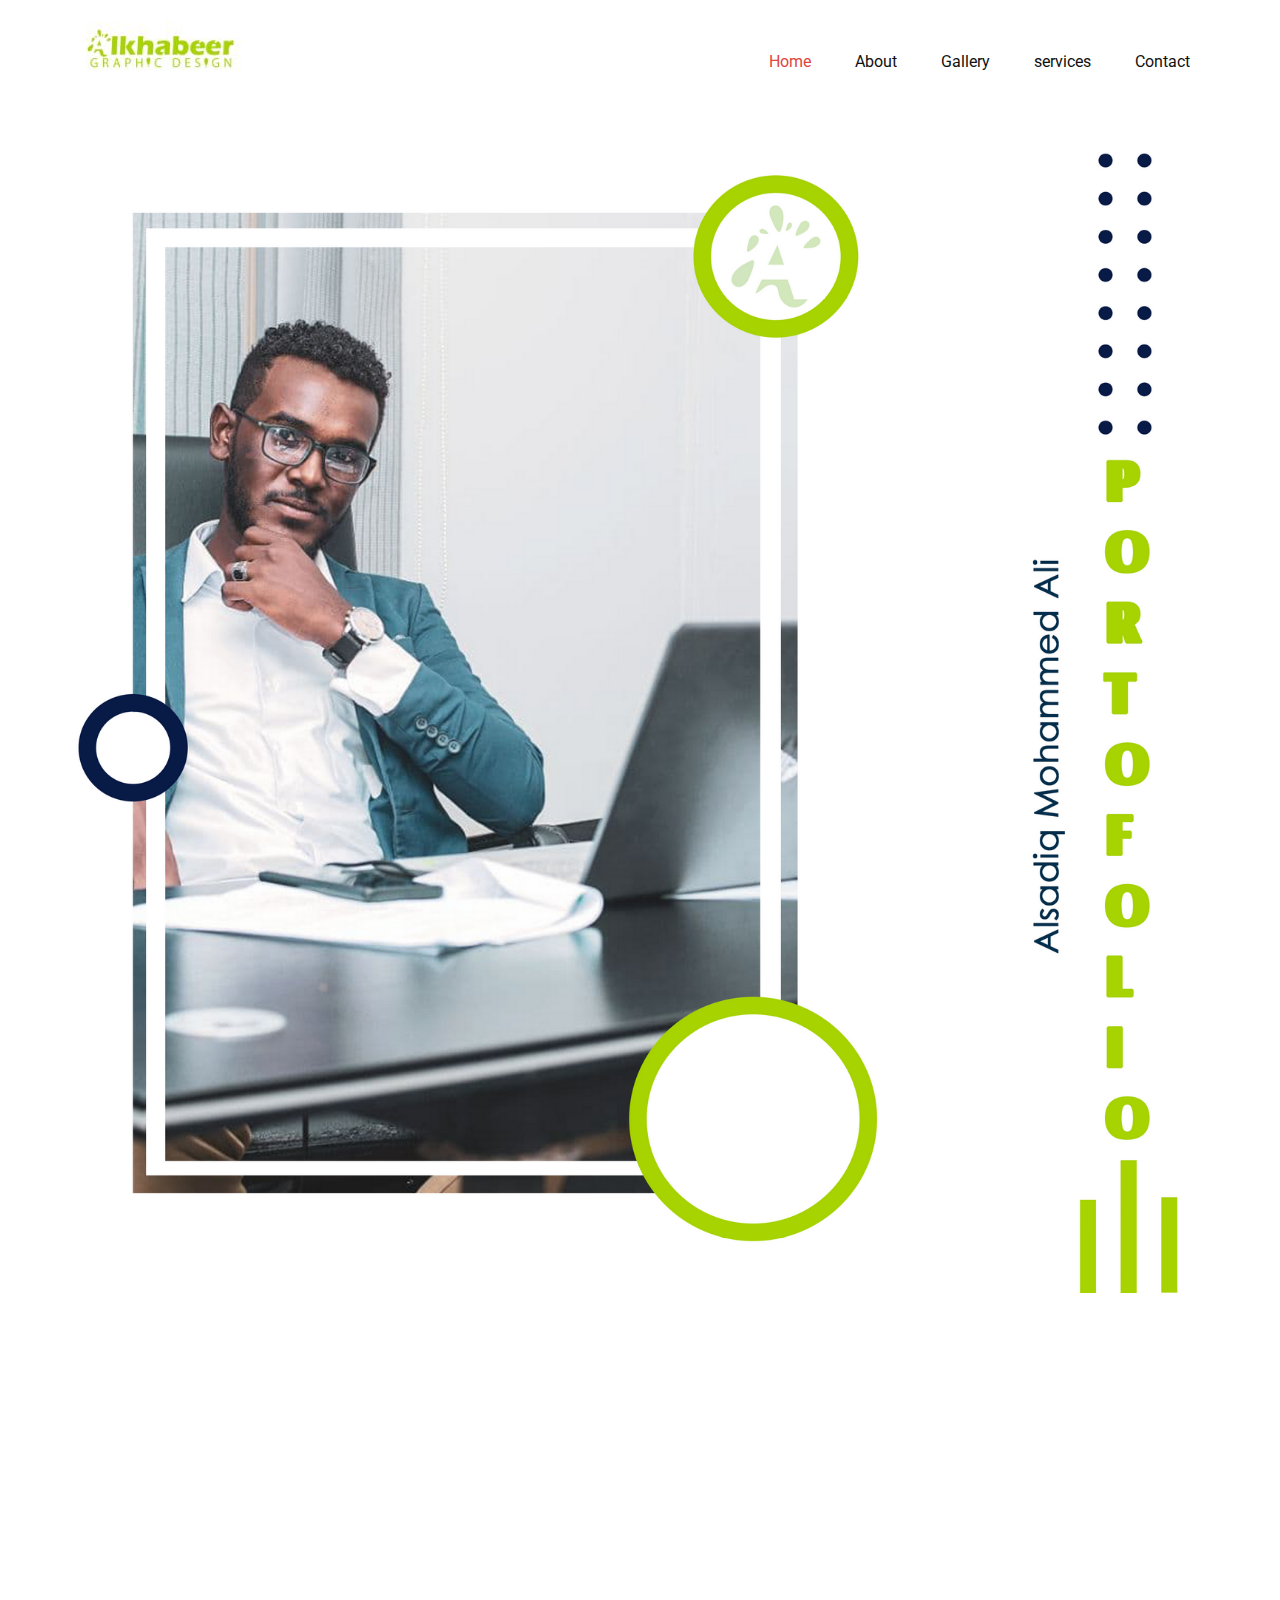
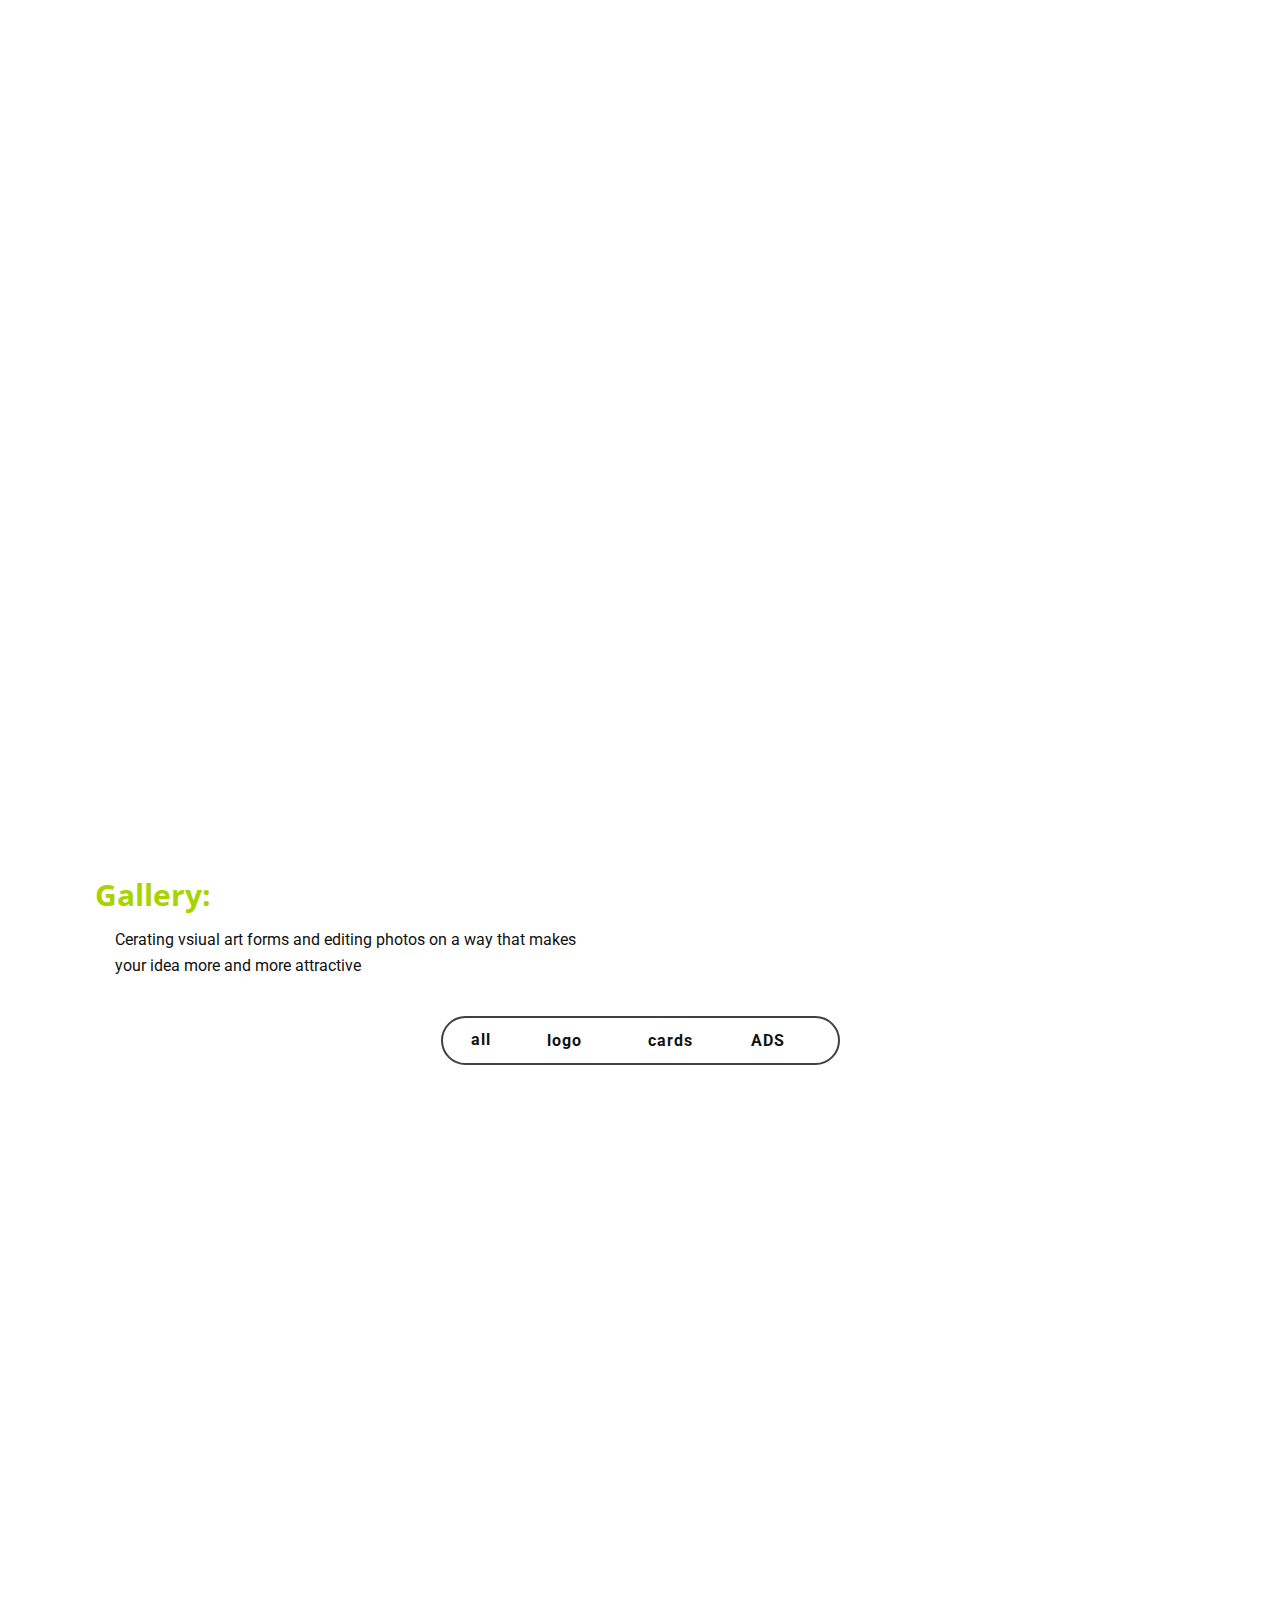
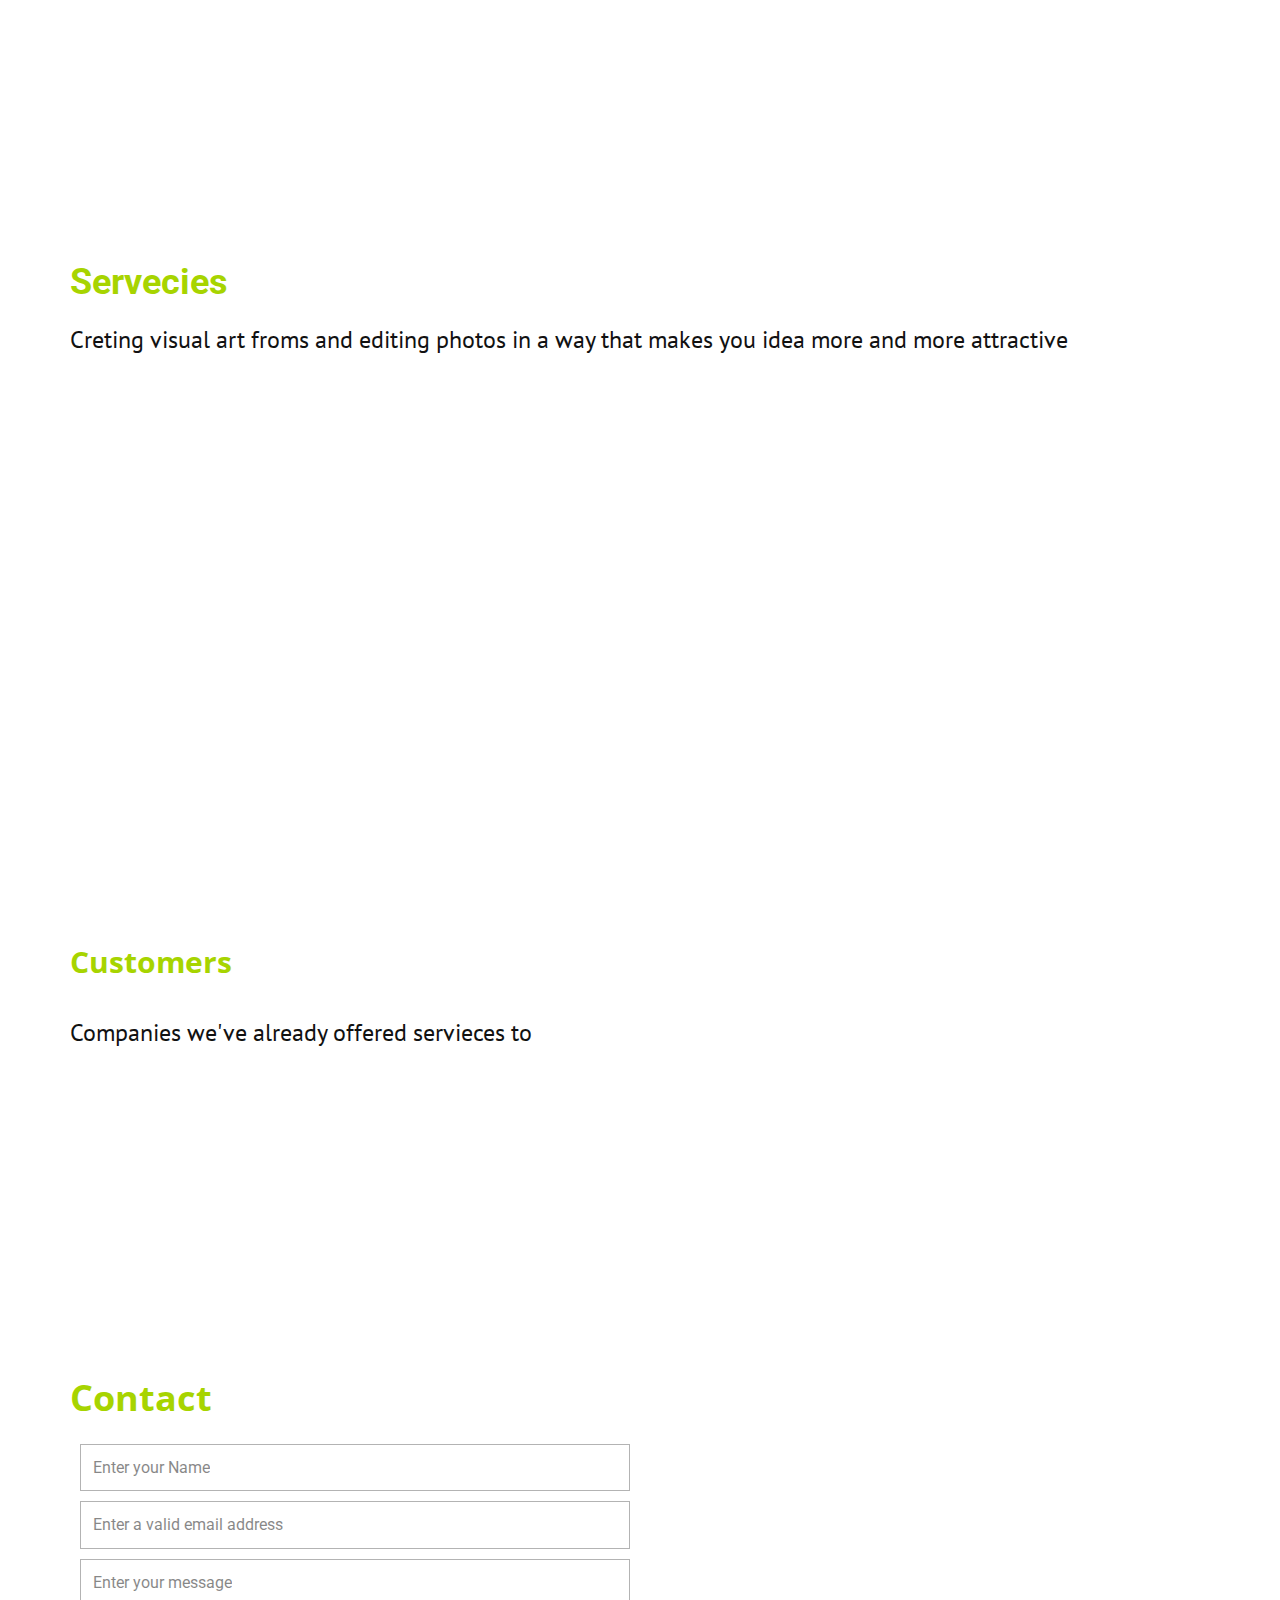
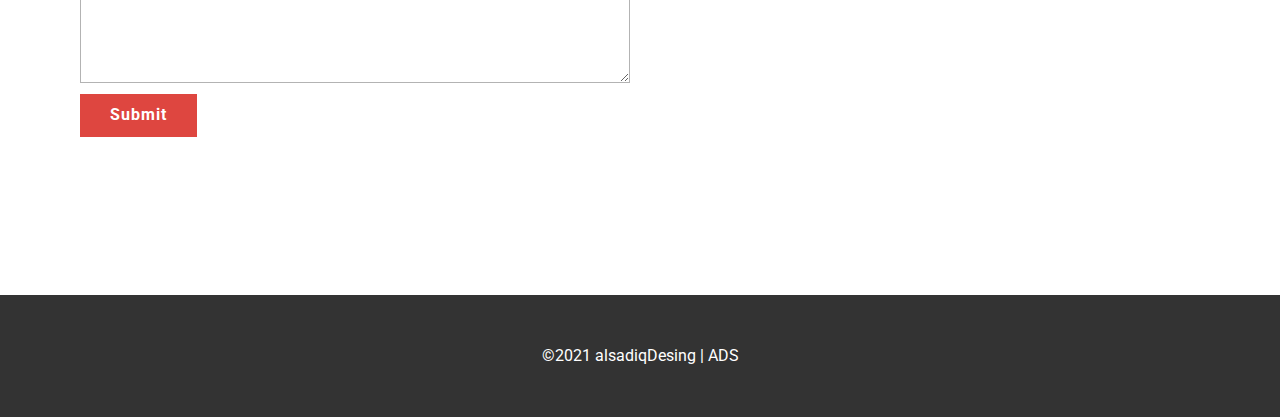
==== commit 9bc6c75e: "change the index fiel" ====
--- a/index.html
+++ b/index.html
@@ -1,230 +1,319 @@
 <!DOCTYPE html>
 <html style="font-size: 16px;">
-  <head>
-    <meta name="viewport" content="width=device-width, initial-scale=1.0">
-    <meta charset="utf-8">
-    <meta name="keywords" content="jellyfish, tentacles, animal, poppy, flower, plant">
-    <meta name="description" content="">
-    <meta name="page_type" content="np-template-header-footer-from-plugin">
-    <title>Home</title>
-    <link rel="stylesheet" href="nicepage.css" media="screen">
-<link rel="stylesheet" href="Home.css" media="screen">
-    <script class="u-script" type="text/javascript" src="jquery.js" defer=""></script>
-    <script class="u-script" type="text/javascript" src="nicepage.js" defer=""></script>
-    <meta name="generator" content="Nicepage 3.25.0, nicepage.com">
-    
-    <link id="u-theme-google-font" rel="stylesheet" href="https://fonts.googleapis.com/css?family=Open+Sans:300,300i,400,400i,600,600i,700,700i,800,800i|Roboto:100,100i,300,300i,400,400i,500,500i,700,700i,900,900i">
-    <link id="u-page-google-font" rel="stylesheet" href="https://fonts.googleapis.com/css?family=PT+Sans:400,400i,700,700i">
-    
-    
-    
-    
-    
-    
-    <script type="application/ld+json">{
+
+<head>
+  <meta name="viewport" content="width=device-width, initial-scale=1.0">
+  <meta charset="utf-8">
+  <meta name="keywords" content="jellyfish, tentacles, animal, poppy, flower, plant">
+  <meta name="description" content="">
+  <meta name="page_type" content="np-template-header-footer-from-plugin">
+  <title>Home</title>
+  <link rel="stylesheet" href="nicepage.css" media="screen">
+  <link rel="stylesheet" href="Home.css" media="screen">
+  <script class="u-script" type="text/javascript" src="jquery.js" defer=""></script>
+  <script class="u-script" type="text/javascript" src="nicepage.js" defer=""></script>
+  <meta name="generator" content="Nicepage 3.25.0, nicepage.com">
+
+  <link id="u-theme-google-font" rel="stylesheet"
+    href="https://fonts.googleapis.com/css?family=Open+Sans:300,300i,400,400i,600,600i,700,700i,800,800i|Roboto:100,100i,300,300i,400,400i,500,500i,700,700i,900,900i">
+  <link id="u-page-google-font" rel="stylesheet"
+    href="https://fonts.googleapis.com/css?family=PT+Sans:400,400i,700,700i">
+
+
+
+
+
+
+  <script type="application/ld+json">{
 		"@context": "http://schema.org",
 		"@type": "Organization",
 		"name": "Site1",
 		"logo": "images/alsadiqlogo.JPG"
 }</script>
-    <meta name="theme-color" content="#de4640">
-    <meta property="og:title" content="Home">
-    <meta property="og:description" content="">
-    <meta property="og:type" content="website">
-  </head>
-  <body data-home-page="Home.html" data-home-page-title="Home" class="u-body"><header class="u-clearfix u-header u-header" id="sec-d987"><div class="u-clearfix u-sheet u-valign-middle-lg u-valign-middle-md u-valign-middle-sm u-valign-middle-xl u-sheet-1">
-        <a href="https://nicepage.com" class="u-image u-logo u-image-1" data-image-width="172" data-image-height="54">
-          <img src="images/alsadiqlogo.JPG" class="u-logo-image u-logo-image-1">
-        </a>
-        <nav class="u-menu u-menu-dropdown u-offcanvas u-menu-1">
-          <div class="menu-collapse" style="font-size: 1rem; letter-spacing: 0px;">
-            <a class="u-button-style u-custom-left-right-menu-spacing u-custom-padding-bottom u-custom-top-bottom-menu-spacing u-nav-link u-text-active-palette-1-base u-text-hover-palette-2-base" href="#">
-              <svg><use xmlns:xlink="http://www.w3.org/1999/xlink" xlink:href="#menu-hamburger"></use></svg>
-              <svg version="1.1" xmlns="http://www.w3.org/2000/svg" xmlns:xlink="http://www.w3.org/1999/xlink"><defs><symbol id="menu-hamburger" viewBox="0 0 16 16" style="width: 16px; height: 16px;"><rect y="1" width="16" height="2"></rect><rect y="7" width="16" height="2"></rect><rect y="13" width="16" height="2"></rect>
-</symbol>
-</defs></svg>
-            </a>
-          </div>
-          <div class="u-custom-menu u-nav-container">
-            <ul class="u-nav u-unstyled u-nav-1"><li class="u-nav-item"><a class="u-button-style u-nav-link u-text-active-palette-1-base u-text-hover-palette-2-base" href="Home.html" style="padding: 10px 20px;">Home</a>
-</li><li class="u-nav-item"><a class="u-button-style u-nav-link u-text-active-palette-1-base u-text-hover-palette-2-base" href="Home.html#sec-3091" data-page-id="181811910" style="padding: 10px 20px;">About</a>
-</li><li class="u-nav-item"><a class="u-button-style u-nav-link u-text-active-palette-1-base u-text-hover-palette-2-base" href="Home.html#sec-8b82" data-page-id="181811910" style="padding: 10px 20px;">Gallery</a>
-</li><li class="u-nav-item"><a class="u-button-style u-nav-link u-text-active-palette-1-base u-text-hover-palette-2-base" href="Home.html#services" data-page-id="181811910" style="padding: 10px 20px;">services</a>
-</li><li class="u-nav-item"><a class="u-button-style u-nav-link u-text-active-palette-1-base u-text-hover-palette-2-base" href="Home.html#contact" data-page-id="181811910" style="padding: 10px 20px;">Contact</a>
-</li></ul>
-          </div>
-          <div class="u-custom-menu u-nav-container-collapse">
-            <div class="u-black u-container-style u-inner-container-layout u-opacity u-opacity-95 u-sidenav">
-              <div class="u-sidenav-overflow">
-                <div class="u-menu-close"></div>
-                <ul class="u-align-center u-nav u-popupmenu-items u-unstyled u-nav-2"><li class="u-nav-item"><a class="u-button-style u-nav-link" href="Home.html" style="padding: 10px 20px;">Home</a>
-</li><li class="u-nav-item"><a class="u-button-style u-nav-link" href="Home.html#sec-3091" data-page-id="181811910" style="padding: 10px 20px;">About</a>
-</li><li class="u-nav-item"><a class="u-button-style u-nav-link" href="Home.html#sec-8b82" data-page-id="181811910" style="padding: 10px 20px;">Gallery</a>
-</li><li class="u-nav-item"><a class="u-button-style u-nav-link" href="Home.html#services" data-page-id="181811910" style="padding: 10px 20px;">services</a>
-</li><li class="u-nav-item"><a class="u-button-style u-nav-link" href="Home.html#contact" data-page-id="181811910" style="padding: 10px 20px;">Contact</a>
-</li></ul>
-              </div>
-            </div>
-            <div class="u-black u-menu-overlay u-opacity u-opacity-70"></div>
-          </div>
-        </nav>
-      </div></header>
-    <section class="u-align-center u-clearfix u-section-1" id="sec-f7ba">
-      <div class="u-clearfix u-sheet u-valign-bottom-lg u-valign-bottom-xl u-valign-middle-md u-valign-middle-sm u-sheet-1">
-        <div class="u-clearfix u-expanded-width-lg u-expanded-width-md u-expanded-width-sm u-expanded-width-xs u-gutter-0 u-layout-wrap u-layout-wrap-1">
-          <div class="u-layout" style="">
-            <div class="u-layout-row" style="">
-              <div class="u-align-left u-container-style u-layout-cell u-left-cell u-size-60 u-size-xs-60 u-layout-cell-1" src="">
-                <div class="u-container-layout u-valign-middle-sm u-valign-top-md u-container-layout-1" src="">
-                  <img class="u-expanded-width-lg u-expanded-width-sm u-expanded-width-xs u-image u-image-1" src="images/11.png" data-image-width="1600" data-image-height="1600" data-animation-name="slideIn" data-animation-duration="1250" data-animation-delay="0" data-animation-direction="Up" data-href="Home.html" data-page-id="181811910">
-                </div>
-              </div>
-            </div>
-          </div>
-        </div>
-      </div>
-    </section>
-    <section class="u-align-center u-clearfix u-section-2" id="sec-3091">
-      <div class="u-clearfix u-sheet u-valign-middle-sm u-valign-middle-xs u-sheet-1">
-        <img class="u-expanded-width-sm u-expanded-width-xs u-image u-image-default u-preserve-proportions u-image-1" src="images/2.png" alt="" data-image-width="3259" data-image-height="3259" data-animation-name="slideIn" data-animation-duration="1000" data-animation-delay="0" data-animation-direction="Up" data-href="Home.html#sec-3091" data-page-id="181811910">
-      </div>
-    </section>
-    <section class="u-clearfix u-section-3" id="sec-8b82">
-      <div class="u-clearfix u-sheet u-valign-middle-lg u-valign-middle-md u-valign-middle-xl u-sheet-1">
-        <h2 class="u-text u-text-custom-color-2 u-text-1">Gallery:</h2>
-        <p class="u-text u-text-2">Cerating vsiual art forms and editing photos on a way that makes your idea more and more attractive</p>
-        <div class="u-border-2 u-border-grey-75 u-container-style u-expanded-width-xs u-group u-radius-30 u-shape-round u-white u-group-1">
-          <div class="u-container-layout u-container-layout-1">
-            <a href="https://nicepage.com/joomla-templates" class="button u-border-none u-btn u-btn-round u-button-style u-hover-custom-color-2 u-radius-19 u-white u-btn-1">all</a>
-            <a href="https://nicepage.com/c/medicine-science-html-templates" class="button u-border-none u-btn u-btn-round u-button-style u-hover-custom-color-2 u-radius-20 u-white u-btn-2">logo</a>
-            <a href="https://nicepage.com/website-builder" class="button u-border-none u-btn u-btn-round u-button-style u-hover-custom-color-2 u-radius-20 u-white u-btn-3">cards</a>
-            <a href="https://nicepage.com/html-website-builder" class="u-border-none u-btn u-btn-round u-button-style u-hover-custom-color-2 u-radius-20 u-white u-btn-4">ADS</a>
-          </div>
-        </div>
-        <div class="u-clearfix u-expanded-width u-gutter-10 u-layout-wrap u-layout-wrap-1">
-          <div class="u-layout">
-            <div class="u-layout-row">
-              <div class="u-align-left u-container-style u-layout-cell u-size-15 u-size-30-md u-layout-cell-1" data-animation-name="slideIn" data-animation-duration="1000" data-animation-delay="0" data-animation-direction="Up">
-                <div class="u-container-layout u-container-layout-2">
-                  <img class="u-image u-image-default u-preserve-proportions u-image-1" src="images/logo1.JPG" alt="" data-image-width="142" data-image-height="128">
-                </div>
-              </div>
-              <div class="u-container-style u-layout-cell u-size-15 u-size-30-md u-layout-cell-2" data-animation-name="slideIn" data-animation-duration="1000" data-animation-delay="250" data-animation-direction="Up">
-                <div class="u-container-layout u-container-layout-3">
-                  <img class="u-image u-image-2" src="images/mlogob22.png" data-image-width="1017" data-image-height="797">
-                </div>
-              </div>
-              <div class="u-container-style u-layout-cell u-size-15 u-size-30-md u-layout-cell-3" data-animation-name="slideIn" data-animation-duration="1000" data-animation-delay="750" data-animation-direction="Up">
-                <div class="u-container-layout u-valign-top-lg u-valign-top-md u-valign-top-xl u-container-layout-4">
-                  <img class="u-image u-image-3" src="images/logo3.JPG" data-image-width="150" data-image-height="137">
-                </div>
-              </div>
-              <div class="u-container-style u-layout-cell u-size-15 u-size-30-md u-layout-cell-4" data-animation-name="slideIn" data-animation-duration="1000" data-animation-delay="1000" data-animation-direction="Up">
-                <div class="u-container-layout u-valign-top-lg u-valign-top-xl u-container-layout-5">
-                  <img class="u-image u-image-4" src="images/logo5.JPG" data-image-width="132" data-image-height="150">
-                </div>
-              </div>
-            </div>
-          </div>
-        </div>
-        <div class="u-clearfix u-expanded-width u-gutter-10 u-layout-wrap u-layout-wrap-2">
-          <div class="u-layout">
-            <div class="u-layout-row">
-              <div class="u-container-style u-image u-layout-cell u-size-22 u-image-5" data-image-width="608" data-image-height="362" data-animation-name="slideIn" data-animation-duration="1000" data-animation-delay="1000" data-animation-direction="Up">
-                <div class="u-container-layout u-valign-middle u-container-layout-6"></div>
-              </div>
-              <div class="u-container-style u-image u-layout-cell u-size-27-lg u-size-27-xl u-size-37-md u-size-37-sm u-size-37-xs u-image-6" data-animation-name="slideIn" data-animation-duration="1000" data-animation-delay="1250" data-animation-direction="Up" data-image-width="757" data-image-height="280">
-                <div class="u-container-layout u-valign-top u-container-layout-7"></div>
-              </div>
-              <div class="u-container-style u-layout-cell u-size-1-md u-size-1-sm u-size-1-xs u-size-11-lg u-size-11-xl u-layout-cell-7" data-animation-name="slideIn" data-animation-duration="1000" data-animation-delay="1500" data-animation-direction="Up">
-                <div class="u-container-layout u-valign-top-lg u-valign-top-xl u-container-layout-8">
-                  <img class="u-image u-image-default u-preserve-proportions u-image-7" src="images/logo6.JPG" alt="" data-image-width="130" data-image-height="115">
-                </div>
-              </div>
-            </div>
-          </div>
-        </div>
-        <div class="u-clearfix u-expanded-width u-gutter-18 u-layout-wrap u-layout-wrap-3">
-          <div class="u-layout">
-            <div class="u-layout-row">
-              <div class="u-container-style u-image u-layout-cell u-size-38 u-image-8" data-image-width="1043" data-image-height="303" data-animation-name="slideIn" data-animation-duration="1000" data-animation-delay="1750" data-animation-direction="Up">
-                <div class="u-container-layout u-valign-top u-container-layout-9"></div>
-              </div>
-              <div class="u-container-style u-image u-layout-cell u-size-22 u-image-9" data-image-width="1177" data-image-height="614" data-animation-name="slideIn" data-animation-duration="1000" data-animation-delay="2000" data-animation-direction="Up">
-                <div class="u-container-layout u-container-layout-10"></div>
-              </div>
-            </div>
-          </div>
-        </div>
-      </div>
-    </section>
-    <section class="u-clearfix u-section-4" id="services">
-      <div class="u-clearfix u-sheet u-valign-middle-xs u-sheet-1">
-        <h2 class="heading u-custom-font u-text u-text-custom-color-2 u-text-default u-text-font u-text-1">Servecies</h2>
-        <p class="u-custom-font u-font-pt-sans u-text u-text-default u-text-2">Creting visual art froms and editing photos in a way that makes you idea more and more attractive</p>
-        <div class="u-clearfix u-expanded-width u-gutter-20 u-layout-wrap u-layout-wrap-1">
-          <div class="u-layout">
-            <div class="u-layout-row">
-              <div class="u-container-style u-image u-layout-cell u-size-19 u-image-1" data-image-width="3259" data-image-height="3259" data-animation-name="slideIn" data-animation-duration="1000" data-animation-delay="0" data-animation-direction="Up">
-                <div class="u-container-layout u-container-layout-1"></div>
-              </div>
-              <div class="u-container-style u-image u-layout-cell u-size-21 u-image-2" data-image-width="3259" data-image-height="3259" data-animation-name="slideIn" data-animation-duration="1000" data-animation-delay="250" data-animation-direction="Up">
-                <div class="u-container-layout u-container-layout-2"></div>
-              </div>
-              <div class="u-container-style u-image u-layout-cell u-size-20 u-image-3" data-image-width="3259" data-image-height="3259" data-animation-name="slideIn" data-animation-duration="1000" data-animation-delay="750" data-animation-direction="Up">
-                <div class="u-container-layout u-container-layout-3"></div>
-              </div>
-            </div>
-          </div>
-        </div>
-        <h3 class="u-text u-text-custom-color-2 u-text-default u-text-font u-text-3">Customers</h3>
-        <p class="u-custom-font u-font-pt-sans u-text u-text-default u-text-4">Companies we've already offered servieces to&nbsp;</p>
-        <img class="u-expanded-width-md u-expanded-width-sm u-expanded-width-xs u-image u-image-default u-image-4" src="images/customer1.JPG" alt="" data-image-width="731" data-image-height="195" data-animation-name="slideIn" data-animation-duration="1000" data-animation-delay="750" data-animation-direction="Up">
-      </div>
-    </section>
-    <section class="u-clearfix u-section-5" id="contact">
-      <div class="u-clearfix u-sheet u-sheet-1">
-        <h2 class="u-text u-text-custom-color-2 u-text-default u-text-1">Contact</h2>
-        <div class="u-form u-form-1">
-          <form action="#" method="POST" class="u-clearfix u-form-spacing-10 u-form-vertical u-inner-form" source="custom" name="form" style="padding: 10px;">
-            <div class="u-form-group u-form-name">
-              <label for="name-8e6f" class="u-form-control-hidden u-label"></label>
-              <input type="text" placeholder="Enter your Name" id="name-8e6f" name="name" class="u-border-1 u-border-grey-30 u-input u-input-rectangle u-white" required="">
-            </div>
-            <div class="u-form-email u-form-group">
-              <label for="email-8e6f" class="u-form-control-hidden u-label"></label>
-              <input type="email" placeholder="Enter a valid email address" id="email-8e6f" name="email" class="u-border-1 u-border-grey-30 u-input u-input-rectangle u-white" required="">
-            </div>
-            <div class="u-form-group u-form-message">
-              <label for="message-8e6f" class="u-form-control-hidden u-label"></label>
-              <textarea placeholder="Enter your message" rows="4" cols="50" id="message-8e6f" name="message" class="u-border-1 u-border-grey-30 u-input u-input-rectangle u-white" required=""></textarea>
-            </div>
-            <div class="u-align-left u-form-group u-form-submit">
-              <a href="#" class="u-btn u-btn-submit u-button-style">Submit</a>
-              <input type="submit" value="submit" class="u-form-control-hidden">
-            </div>
-            <div class="u-form-send-message u-form-send-success"> Thank you! Your message has been sent. </div>
-            <div class="u-form-send-error u-form-send-message"> Unable to send your message. Please fix errors then try again. </div>
-            <input type="hidden" value="" name="recaptchaResponse">
-          </form>
-        </div>
-      </div>
-    </section>
-    
-    
-    <footer class="u-align-left u-clearfix u-footer u-grey-80 u-footer" id="sec-b8b6"><div class="u-clearfix u-sheet u-valign-middle u-sheet-1">
-        <p class="u-text u-text-default u-text-1">&nbsp;2021 alsadiqDesing | ADS</p>
-      </div></footer>
-    <section class="u-backlink u-clearfix u-grey-80">
-      <a class="u-link" href="https://nicepage.com/website-templates" target="_blank">
-        <span>Website Template</span>
+  <meta name="theme-color" content="#de4640">
+  <meta property="og:title" content="Home">
+  <meta property="og:description" content="">
+  <meta property="og:type" content="website">
+</head>
+
+<body data-home-page="Home.html" data-home-page-title="Home" class="u-body">
+  <header class="u-clearfix u-header u-header" id="sec-d987">
+    <div
+      class="u-clearfix u-sheet u-valign-middle-lg u-valign-middle-md u-valign-middle-sm u-valign-middle-xl u-sheet-1">
+      <a href="https://nicepage.com" class="u-image u-logo u-image-1" data-image-width="172" data-image-height="54">
+        <img src="images/alsadiqlogo.JPG" class="u-logo-image u-logo-image-1">
       </a>
-      <p class="u-text">
-        <span>created with</span>
-      </p>
-      <a class="u-link" href="https://nicepage.com/wysiwyg-html-editor" target="_blank">
-        <span>WYSIWYG HTML Editor</span>
-      </a>. 
-    </section>
-  </body>
+      <nav class="u-menu u-menu-dropdown u-offcanvas u-menu-1">
+        <div class="menu-collapse" style="font-size: 1rem; letter-spacing: 0px;">
+          <a class="u-button-style u-custom-left-right-menu-spacing u-custom-padding-bottom u-custom-top-bottom-menu-spacing u-nav-link u-text-active-palette-1-base u-text-hover-palette-2-base"
+            href="#">
+            <svg>
+              <use xmlns:xlink="http://www.w3.org/1999/xlink" xlink:href="#menu-hamburger"></use>
+            </svg>
+            <svg version="1.1" xmlns="http://www.w3.org/2000/svg" xmlns:xlink="http://www.w3.org/1999/xlink">
+              <defs>
+                <symbol id="menu-hamburger" viewBox="0 0 16 16" style="width: 16px; height: 16px;">
+                  <rect y="1" width="16" height="2"></rect>
+                  <rect y="7" width="16" height="2"></rect>
+                  <rect y="13" width="16" height="2"></rect>
+                </symbol>
+              </defs>
+            </svg>
+          </a>
+        </div>
+        <div class="u-custom-menu u-nav-container">
+          <ul class="u-nav u-unstyled u-nav-1">
+            <li class="u-nav-item"><a
+                class="u-button-style u-nav-link u-text-active-palette-1-base u-text-hover-palette-2-base"
+                href="Home.html" style="padding: 10px 20px;">Home</a>
+            </li>
+            <li class="u-nav-item"><a
+                class="u-button-style u-nav-link u-text-active-palette-1-base u-text-hover-palette-2-base"
+                href="Home.html#sec-3091" data-page-id="181811910" style="padding: 10px 20px;">About</a>
+            </li>
+            <li class="u-nav-item"><a
+                class="u-button-style u-nav-link u-text-active-palette-1-base u-text-hover-palette-2-base"
+                href="Home.html#sec-8b82" data-page-id="181811910" style="padding: 10px 20px;">Gallery</a>
+            </li>
+            <li class="u-nav-item"><a
+                class="u-button-style u-nav-link u-text-active-palette-1-base u-text-hover-palette-2-base"
+                href="Home.html#services" data-page-id="181811910" style="padding: 10px 20px;">services</a>
+            </li>
+            <li class="u-nav-item"><a
+                class="u-button-style u-nav-link u-text-active-palette-1-base u-text-hover-palette-2-base"
+                href="Home.html#contact" data-page-id="181811910" style="padding: 10px 20px;">Contact</a>
+            </li>
+          </ul>
+        </div>
+        <div class="u-custom-menu u-nav-container-collapse">
+          <div class="u-black u-container-style u-inner-container-layout u-opacity u-opacity-95 u-sidenav">
+            <div class="u-sidenav-overflow">
+              <div class="u-menu-close"></div>
+              <ul class="u-align-center u-nav u-popupmenu-items u-unstyled u-nav-2">
+                <li class="u-nav-item"><a class="u-button-style u-nav-link" href="Home.html"
+                    style="padding: 10px 20px;">Home</a>
+                </li>
+                <li class="u-nav-item"><a class="u-button-style u-nav-link" href="Home.html#sec-3091"
+                    data-page-id="181811910" style="padding: 10px 20px;">About</a>
+                </li>
+                <li class="u-nav-item"><a class="u-button-style u-nav-link" href="Home.html#sec-8b82"
+                    data-page-id="181811910" style="padding: 10px 20px;">Gallery</a>
+                </li>
+                <li class="u-nav-item"><a class="u-button-style u-nav-link" href="Home.html#services"
+                    data-page-id="181811910" style="padding: 10px 20px;">services</a>
+                </li>
+                <li class="u-nav-item"><a class="u-button-style u-nav-link" href="Home.html#contact"
+                    data-page-id="181811910" style="padding: 10px 20px;">Contact</a>
+                </li>
+              </ul>
+            </div>
+          </div>
+          <div class="u-black u-menu-overlay u-opacity u-opacity-70"></div>
+        </div>
+      </nav>
+    </div>
+  </header>
+  <section class="u-align-center u-clearfix u-section-1" id="sec-f7ba">
+    <div
+      class="u-clearfix u-sheet u-valign-bottom-lg u-valign-bottom-xl u-valign-middle-md u-valign-middle-sm u-sheet-1">
+      <div
+        class="u-clearfix u-expanded-width-lg u-expanded-width-md u-expanded-width-sm u-expanded-width-xs u-gutter-0 u-layout-wrap u-layout-wrap-1">
+        <div class="u-layout" style="">
+          <div class="u-layout-row" style="">
+            <div class="u-align-left u-container-style u-layout-cell u-left-cell u-size-60 u-size-xs-60 u-layout-cell-1"
+              src="">
+              <div class="u-container-layout u-valign-middle-sm u-valign-top-md u-container-layout-1" src="">
+                <img class="u-expanded-width-lg u-expanded-width-sm u-expanded-width-xs u-image u-image-1"
+                  src="images/11.png" data-image-width="1600" data-image-height="1600" data-animation-name="slideIn"
+                  data-animation-duration="1250" data-animation-delay="0" data-animation-direction="Up"
+                  data-href="Home.html" data-page-id="181811910">
+              </div>
+            </div>
+          </div>
+        </div>
+      </div>
+    </div>
+  </section>
+  <section class="u-align-center u-clearfix u-section-2" id="sec-3091">
+    <div class="u-clearfix u-sheet u-valign-middle-sm u-valign-middle-xs u-sheet-1">
+      <img class="u-expanded-width-sm u-expanded-width-xs u-image u-image-default u-preserve-proportions u-image-1"
+        src="images/2.png" alt="" data-image-width="3259" data-image-height="3259" data-animation-name="slideIn"
+        data-animation-duration="1000" data-animation-delay="0" data-animation-direction="Up"
+        data-href="Home.html#sec-3091" data-page-id="181811910">
+    </div>
+  </section>
+  <section class="u-clearfix u-section-3" id="sec-8b82">
+    <div class="u-clearfix u-sheet u-valign-middle-lg u-valign-middle-md u-valign-middle-xl u-sheet-1">
+      <h2 class="u-text u-text-custom-color-2 u-text-1">Gallery:</h2>
+      <p class="u-text u-text-2">Cerating vsiual art forms and editing photos on a way that makes your idea more and
+        more attractive</p>
+      <div
+        class="u-border-2 u-border-grey-75 u-container-style u-expanded-width-xs u-group u-radius-30 u-shape-round u-white u-group-1">
+        <div class="u-container-layout u-container-layout-1">
+          <a href="https://nicepage.com/joomla-templates"
+            class="button u-border-none u-btn u-btn-round u-button-style u-hover-custom-color-2 u-radius-19 u-white u-btn-1">all</a>
+          <a href="https://nicepage.com/c/medicine-science-html-templates"
+            class="button u-border-none u-btn u-btn-round u-button-style u-hover-custom-color-2 u-radius-20 u-white u-btn-2">logo</a>
+          <a href="https://nicepage.com/website-builder"
+            class="button u-border-none u-btn u-btn-round u-button-style u-hover-custom-color-2 u-radius-20 u-white u-btn-3">cards</a>
+          <a href="https://nicepage.com/html-website-builder"
+            class="u-border-none u-btn u-btn-round u-button-style u-hover-custom-color-2 u-radius-20 u-white u-btn-4">ADS</a>
+        </div>
+      </div>
+      <div class="u-clearfix u-expanded-width u-gutter-10 u-layout-wrap u-layout-wrap-1">
+        <div class="u-layout">
+          <div class="u-layout-row">
+            <div class="u-align-left u-container-style u-layout-cell u-size-15 u-size-30-md u-layout-cell-1"
+              data-animation-name="slideIn" data-animation-duration="1000" data-animation-delay="0"
+              data-animation-direction="Up">
+              <div class="u-container-layout u-container-layout-2">
+                <img class="u-image u-image-default u-preserve-proportions u-image-1" src="images/logo1.JPG" alt=""
+                  data-image-width="142" data-image-height="128">
+              </div>
+            </div>
+            <div class="u-container-style u-layout-cell u-size-15 u-size-30-md u-layout-cell-2"
+              data-animation-name="slideIn" data-animation-duration="1000" data-animation-delay="250"
+              data-animation-direction="Up">
+              <div class="u-container-layout u-container-layout-3">
+                <img class="u-image u-image-2" src="images/mlogob22.png" data-image-width="1017"
+                  data-image-height="797">
+              </div>
+            </div>
+            <div class="u-container-style u-layout-cell u-size-15 u-size-30-md u-layout-cell-3"
+              data-animation-name="slideIn" data-animation-duration="1000" data-animation-delay="750"
+              data-animation-direction="Up">
+              <div class="u-container-layout u-valign-top-lg u-valign-top-md u-valign-top-xl u-container-layout-4">
+                <img class="u-image u-image-3" src="images/logo3.JPG" data-image-width="150" data-image-height="137">
+              </div>
+            </div>
+            <div class="u-container-style u-layout-cell u-size-15 u-size-30-md u-layout-cell-4"
+              data-animation-name="slideIn" data-animation-duration="1000" data-animation-delay="1000"
+              data-animation-direction="Up">
+              <div class="u-container-layout u-valign-top-lg u-valign-top-xl u-container-layout-5">
+                <img class="u-image u-image-4" src="images/logo5.JPG" data-image-width="132" data-image-height="150">
+              </div>
+            </div>
+          </div>
+        </div>
+      </div>
+      <div class="u-clearfix u-expanded-width u-gutter-10 u-layout-wrap u-layout-wrap-2">
+        <div class="u-layout">
+          <div class="u-layout-row">
+            <div class="u-container-style u-image u-layout-cell u-size-22 u-image-5" data-image-width="608"
+              data-image-height="362" data-animation-name="slideIn" data-animation-duration="1000"
+              data-animation-delay="1000" data-animation-direction="Up">
+              <div class="u-container-layout u-valign-middle u-container-layout-6"></div>
+            </div>
+            <div
+              class="u-container-style u-image u-layout-cell u-size-27-lg u-size-27-xl u-size-37-md u-size-37-sm u-size-37-xs u-image-6"
+              data-animation-name="slideIn" data-animation-duration="1000" data-animation-delay="1250"
+              data-animation-direction="Up" data-image-width="757" data-image-height="280">
+              <div class="u-container-layout u-valign-top u-container-layout-7"></div>
+            </div>
+            <div
+              class="u-container-style u-layout-cell u-size-1-md u-size-1-sm u-size-1-xs u-size-11-lg u-size-11-xl u-layout-cell-7"
+              data-animation-name="slideIn" data-animation-duration="1000" data-animation-delay="1500"
+              data-animation-direction="Up">
+              <div class="u-container-layout u-valign-top-lg u-valign-top-xl u-container-layout-8">
+                <img class="u-image u-image-default u-preserve-proportions u-image-7" src="images/logo6.JPG" alt=""
+                  data-image-width="130" data-image-height="115">
+              </div>
+            </div>
+          </div>
+        </div>
+      </div>
+      <div class="u-clearfix u-expanded-width u-gutter-18 u-layout-wrap u-layout-wrap-3">
+        <div class="u-layout">
+          <div class="u-layout-row">
+            <div class="u-container-style u-image u-layout-cell u-size-38 u-image-8" data-image-width="1043"
+              data-image-height="303" data-animation-name="slideIn" data-animation-duration="1000"
+              data-animation-delay="1750" data-animation-direction="Up">
+              <div class="u-container-layout u-valign-top u-container-layout-9"></div>
+            </div>
+            <div class="u-container-style u-image u-layout-cell u-size-22 u-image-9" data-image-width="1177"
+              data-image-height="614" data-animation-name="slideIn" data-animation-duration="1000"
+              data-animation-delay="2000" data-animation-direction="Up">
+              <div class="u-container-layout u-container-layout-10"></div>
+            </div>
+          </div>
+        </div>
+      </div>
+    </div>
+  </section>
+  <section class="u-clearfix u-section-4" id="services">
+    <div class="u-clearfix u-sheet u-valign-middle-xs u-sheet-1">
+      <h2 class="heading u-custom-font u-text u-text-custom-color-2 u-text-default u-text-font u-text-1">Servecies</h2>
+      <p class="u-custom-font u-font-pt-sans u-text u-text-default u-text-2">Creting visual art froms and editing photos
+        in a way that makes you idea more and more attractive</p>
+      <div class="u-clearfix u-expanded-width u-gutter-20 u-layout-wrap u-layout-wrap-1">
+        <div class="u-layout">
+          <div class="u-layout-row">
+            <div class="u-container-style u-image u-layout-cell u-size-19 u-image-1" data-image-width="3259"
+              data-image-height="3259" data-animation-name="slideIn" data-animation-duration="1000"
+              data-animation-delay="0" data-animation-direction="Up">
+              <div class="u-container-layout u-container-layout-1"></div>
+            </div>
+            <div class="u-container-style u-image u-layout-cell u-size-21 u-image-2" data-image-width="3259"
+              data-image-height="3259" data-animation-name="slideIn" data-animation-duration="1000"
+              data-animation-delay="250" data-animation-direction="Up">
+              <div class="u-container-layout u-container-layout-2"></div>
+            </div>
+            <div class="u-container-style u-image u-layout-cell u-size-20 u-image-3" data-image-width="3259"
+              data-image-height="3259" data-animation-name="slideIn" data-animation-duration="1000"
+              data-animation-delay="750" data-animation-direction="Up">
+              <div class="u-container-layout u-container-layout-3"></div>
+            </div>
+          </div>
+        </div>
+      </div>
+      <h3 class="u-text u-text-custom-color-2 u-text-default u-text-font u-text-3">Customers</h3>
+      <p class="u-custom-font u-font-pt-sans u-text u-text-default u-text-4">Companies we've already offered servieces
+        to&nbsp;</p>
+      <img class="u-expanded-width-md u-expanded-width-sm u-expanded-width-xs u-image u-image-default u-image-4"
+        src="images/customer1.JPG" alt="" data-image-width="731" data-image-height="195" data-animation-name="slideIn"
+        data-animation-duration="1000" data-animation-delay="750" data-animation-direction="Up">
+    </div>
+  </section>
+  <section class="u-clearfix u-section-5" id="contact">
+    <div class="u-clearfix u-sheet u-sheet-1">
+      <h2 class="u-text u-text-custom-color-2 u-text-default u-text-1">Contact</h2>
+      <div class="u-form u-form-1">
+        <form action="#" method="POST" class="u-clearfix u-form-spacing-10 u-form-vertical u-inner-form" source="custom"
+          name="form" style="padding: 10px;">
+          <div class="u-form-group u-form-name">
+            <label for="name-8e6f" class="u-form-control-hidden u-label"></label>
+            <input type="text" placeholder="Enter your Name" id="name-8e6f" name="name"
+              class="u-border-1 u-border-grey-30 u-input u-input-rectangle u-white" required="">
+          </div>
+          <div class="u-form-email u-form-group">
+            <label for="email-8e6f" class="u-form-control-hidden u-label"></label>
+            <input type="email" placeholder="Enter a valid email address" id="email-8e6f" name="email"
+              class="u-border-1 u-border-grey-30 u-input u-input-rectangle u-white" required="">
+          </div>
+          <div class="u-form-group u-form-message">
+            <label for="message-8e6f" class="u-form-control-hidden u-label"></label>
+            <textarea placeholder="Enter your message" rows="4" cols="50" id="message-8e6f" name="message"
+              class="u-border-1 u-border-grey-30 u-input u-input-rectangle u-white" required=""></textarea>
+          </div>
+          <div class="u-align-left u-form-group u-form-submit">
+            <a href="#" class="u-btn u-btn-submit u-button-style">Submit</a>
+            <input type="submit" value="submit" class="u-form-control-hidden">
+          </div>
+          <div class="u-form-send-message u-form-send-success"> Thank you! Your message has been sent. </div>
+          <div class="u-form-send-error u-form-send-message"> Unable to send your message. Please fix errors then try
+            again. </div>
+          <input type="hidden" value="" name="recaptchaResponse">
+        </form>
+      </div>
+    </div>
+  </section>
+
+
+  <footer class="u-align-left u-clearfix u-footer u-grey-80 u-footer" id="sec-b8b6">
+    <div class="u-clearfix u-sheet u-valign-middle u-sheet-1">
+      <p class="u-text u-text-default u-text-1">&copy;2021 alsadiqDesing | ADS</p>
+    </div>
+  </footer>
+</body>
+
 </html>